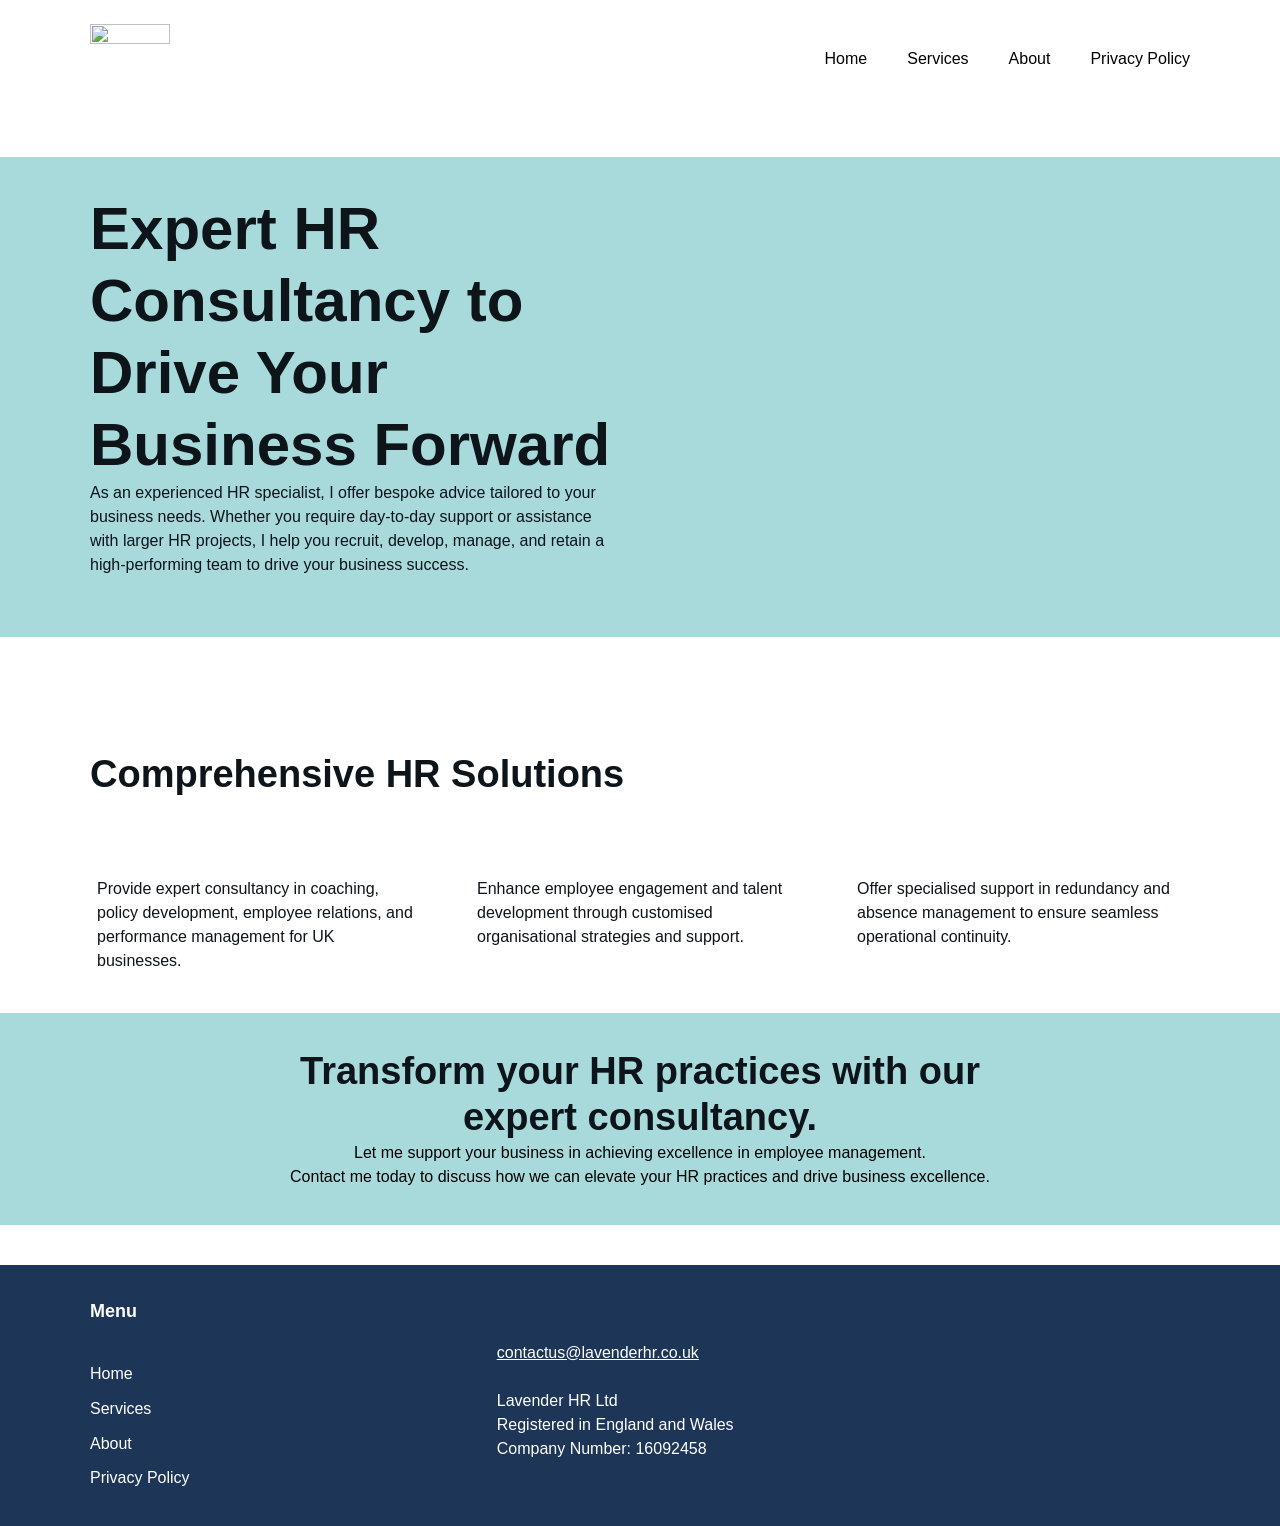
==== index.html @ d07d5aa4 "Update navigation links in index.html" ====
<!DOCTYPE html>
<html lang="en-GB">
<head><meta charset="UTF-8">
	
	<meta name="viewport" content="width=device-width, initial-scale=1">
<meta name="robots" content="max-image-preview:large">
<title></title>
<link rel="dns-prefetch" href="//www.googletagmanager.com">
<link rel="alternate" type="application/rss+xml" title=" » Feed" href="/feed/">
<link rel="alternate" type="application/rss+xml" title=" » Comments Feed" href="/comments/feed/">


<style id="wp-img-auto-sizes-contain-inline-css">
img:is([sizes=auto i],[sizes^="auto," i]){contain-intrinsic-size:3000px 1500px}
/*# sourceURL=wp-img-auto-sizes-contain-inline-css */
</style>

<style id="wp-block-site-logo-inline-css">
.wp-block-site-logo{box-sizing:border-box;line-height:0}.wp-block-site-logo a{display:inline-block;line-height:0}.wp-block-site-logo.is-default-size img{height:auto;width:120px}.wp-block-site-logo img{height:auto;max-width:100%}.wp-block-site-logo a,.wp-block-site-logo img{border-radius:inherit}.wp-block-site-logo.aligncenter{margin-left:auto;margin-right:auto;text-align:center}:root :where(.wp-block-site-logo.is-style-rounded){border-radius:9999px}
/*# sourceURL=/wp-includes/blocks/site-logo/style.min.css */
</style>
<style id="wp-block-group-inline-css">
.wp-block-group{box-sizing:border-box}:where(.wp-block-group.wp-block-group-is-layout-constrained){position:relative}
/*# sourceURL=/wp-includes/blocks/group/style.min.css */
</style>
<style id="wp-block-navigation-link-inline-css">
.wp-block-navigation .wp-block-navigation-item__label{overflow-wrap:break-word}.wp-block-navigation .wp-block-navigation-item__description{display:none}.link-ui-tools{outline:1px solid #f0f0f0;padding:8px}.link-ui-block-inserter{padding-top:8px}.link-ui-block-inserter__back{margin-left:8px;text-transform:uppercase}
/*# sourceURL=/wp-includes/blocks/navigation-link/style.min.css */
</style>
<style id="wp-block-navigation-inline-css">
.wp-block-navigation{position:relative}.wp-block-navigation ul{margin-bottom:0;margin-left:0;margin-top:0;padding-left:0}.wp-block-navigation ul,.wp-block-navigation ul li{list-style:none;padding:0}.wp-block-navigation .wp-block-navigation-item{align-items:center;background-color:inherit;display:flex;position:relative}.wp-block-navigation .wp-block-navigation-item .wp-block-navigation__submenu-container:empty{display:none}.wp-block-navigation .wp-block-navigation-item__content{display:block;z-index:1}.wp-block-navigation .wp-block-navigation-item__content.wp-block-navigation-item__content{color:inherit}.wp-block-navigation.has-text-decoration-underline .wp-block-navigation-item__content,.wp-block-navigation.has-text-decoration-underline .wp-block-navigation-item__content:active,.wp-block-navigation.has-text-decoration-underline .wp-block-navigation-item__content:focus{text-decoration:underline}.wp-block-navigation.has-text-decoration-line-through .wp-block-navigation-item__content,.wp-block-navigation.has-text-decoration-line-through .wp-block-navigation-item__content:active,.wp-block-navigation.has-text-decoration-line-through .wp-block-navigation-item__content:focus{text-decoration:line-through}.wp-block-navigation :where(a),.wp-block-navigation :where(a:active),.wp-block-navigation :where(a:focus){text-decoration:none}.wp-block-navigation .wp-block-navigation__submenu-icon{align-self:center;background-color:inherit;border:none;color:currentColor;display:inline-block;font-size:inherit;height:.6em;line-height:0;margin-left:.25em;padding:0;width:.6em}.wp-block-navigation .wp-block-navigation__submenu-icon svg{stroke:currentColor;display:inline-block;height:inherit;margin-top:.075em;width:inherit}.wp-block-navigation{--navigation-layout-justification-setting:flex-start;--navigation-layout-direction:row;--navigation-layout-wrap:wrap;--navigation-layout-justify:flex-start;--navigation-layout-align:center}.wp-block-navigation.is-vertical{--navigation-layout-direction:column;--navigation-layout-justify:initial;--navigation-layout-align:flex-start}.wp-block-navigation.no-wrap{--navigation-layout-wrap:nowrap}.wp-block-navigation.items-justified-center{--navigation-layout-justification-setting:center;--navigation-layout-justify:center}.wp-block-navigation.items-justified-center.is-vertical{--navigation-layout-align:center}.wp-block-navigation.items-justified-right{--navigation-layout-justification-setting:flex-end;--navigation-layout-justify:flex-end}.wp-block-navigation.items-justified-right.is-vertical{--navigation-layout-align:flex-end}.wp-block-navigation.items-justified-space-between{--navigation-layout-justification-setting:space-between;--navigation-layout-justify:space-between}.wp-block-navigation .has-child .wp-block-navigation__submenu-container{align-items:normal;background-color:inherit;color:inherit;display:flex;flex-direction:column;opacity:0;position:absolute;z-index:2}@media not (prefers-reduced-motion){.wp-block-navigation .has-child .wp-block-navigation__submenu-container{transition:opacity .1s linear}}.wp-block-navigation .has-child .wp-block-navigation__submenu-container{height:0;overflow:hidden;visibility:hidden;width:0}.wp-block-navigation .has-child .wp-block-navigation__submenu-container>.wp-block-navigation-item>.wp-block-navigation-item__content{display:flex;flex-grow:1;padding:.5em 1em}.wp-block-navigation .has-child .wp-block-navigation__submenu-container>.wp-block-navigation-item>.wp-block-navigation-item__content .wp-block-navigation__submenu-icon{margin-left:auto;margin-right:0}.wp-block-navigation .has-child .wp-block-navigation__submenu-container .wp-block-navigation-item__content{margin:0}.wp-block-navigation .has-child .wp-block-navigation__submenu-container{left:-1px;top:100%}@media (min-width:782px){.wp-block-navigation .has-child .wp-block-navigation__submenu-container .wp-block-navigation__submenu-container{left:100%;top:-1px}.wp-block-navigation .has-child .wp-block-navigation__submenu-container .wp-block-navigation__submenu-container:before{background:#0000;content:"";display:block;height:100%;position:absolute;right:100%;width:.5em}.wp-block-navigation .has-child .wp-block-navigation__submenu-container .wp-block-navigation__submenu-icon{margin-right:.25em}.wp-block-navigation .has-child .wp-block-navigation__submenu-container .wp-block-navigation__submenu-icon svg{transform:rotate(-90deg)}}@media (hover:hover){.wp-block-navigation .has-child:not(.open-on-click):hover>.wp-block-navigation__submenu-container{height:auto;min-width:200px;opacity:1;overflow:visible;visibility:visible;width:auto}}.wp-block-navigation .has-child .wp-block-navigation-submenu__toggle[aria-expanded=true]~.wp-block-navigation__submenu-container,.wp-block-navigation .has-child:not(.open-on-click):not(.open-on-hover-click):focus-within>.wp-block-navigation__submenu-container{height:auto;min-width:200px;opacity:1;overflow:visible;visibility:visible;width:auto}.wp-block-navigation .has-child.open-always{align-items:var(--navigation-layout-align,initial);flex-direction:var(--navigation-layout-direction,initial);flex-wrap:var(--navigation-layout-wrap,wrap);gap:var(--wp--style--block-gap,2em)}.wp-block-navigation .has-child.open-always,.wp-block-navigation .has-child.open-always .wp-block-navigation-item{justify-content:var(--navigation-layout-justify,initial)}.wp-block-navigation .has-child.open-always .wp-block-navigation__submenu-container,.wp-block-navigation .has-child.open-always.wp-block-navigation-submenu{gap:var(--wp--style--block-gap,2em)}.wp-block-navigation .has-child.open-always .wp-block-navigation-item,.wp-block-navigation .has-child.open-always .wp-block-navigation__submenu-container,.wp-block-navigation .has-child.open-always.wp-block-navigation-submenu{padding-bottom:0;padding-top:0}.wp-block-navigation .has-child.open-always .wp-block-navigation__submenu-container{padding-left:var(--wp--style--block-gap,2em);padding-right:var(--wp--style--block-gap,2em)}.wp-block-navigation .has-child.open-always .wp-block-navigation__submenu-container .wp-block-navigation-item__content{padding:0}.wp-block-navigation .has-child.open-always .wp-block-navigation__submenu-container>.wp-block-navigation-item>.wp-block-navigation-item__content,.wp-block-navigation .has-child.open-always>.wp-block-navigation-item__content{flex-grow:0}.wp-block-navigation .has-child.open-always>.wp-block-navigation__submenu-container{background-color:initial;border:none;color:inherit;flex-basis:100%;height:auto;opacity:1;overflow:visible;position:static;visibility:visible;width:auto}.wp-block-navigation.has-background .has-child .wp-block-navigation__submenu-container{left:0;top:100%}@media (min-width:782px){.wp-block-navigation.has-background .has-child .wp-block-navigation__submenu-container .wp-block-navigation__submenu-container{left:100%;top:0}}.wp-block-navigation-submenu{display:flex;position:relative}.wp-block-navigation-submenu .wp-block-navigation__submenu-icon svg{stroke:currentColor}button.wp-block-navigation-item__content{background-color:initial;border:none;color:currentColor;font-family:inherit;font-size:inherit;font-style:inherit;font-weight:inherit;letter-spacing:inherit;line-height:inherit;text-align:left;text-transform:inherit}.wp-block-navigation-submenu__toggle{cursor:pointer}.wp-block-navigation-submenu__toggle[aria-expanded=true]+.wp-block-navigation__submenu-icon>svg,.wp-block-navigation-submenu__toggle[aria-expanded=true]>svg{transform:rotate(180deg)}.wp-block-navigation-item.open-on-click .wp-block-navigation-submenu__toggle{padding-left:0;padding-right:.85em}.wp-block-navigation-item.open-on-click .wp-block-navigation-submenu__toggle+.wp-block-navigation__submenu-icon{margin-left:-.6em;pointer-events:none}.wp-block-navigation-item.open-on-click button.wp-block-navigation-item__content:not(.wp-block-navigation-submenu__toggle){padding:0}.wp-block-navigation .wp-block-page-list,.wp-block-navigation__container,.wp-block-navigation__responsive-close,.wp-block-navigation__responsive-container,.wp-block-navigation__responsive-container-content,.wp-block-navigation__responsive-dialog{gap:inherit}:where(.wp-block-navigation.has-background .wp-block-navigation-item a:not(.wp-element-button)),:where(.wp-block-navigation.has-background .wp-block-navigation-submenu a:not(.wp-element-button)){padding:.5em 1em}:where(.wp-block-navigation .wp-block-navigation__submenu-container .wp-block-navigation-item a:not(.wp-element-button)),:where(.wp-block-navigation .wp-block-navigation__submenu-container .wp-block-navigation-submenu a:not(.wp-element-button)),:where(.wp-block-navigation .wp-block-navigation__submenu-container .wp-block-navigation-submenu button.wp-block-navigation-item__content),:where(.wp-block-navigation .wp-block-navigation__submenu-container .wp-block-pages-list__item button.wp-block-navigation-item__content){padding:.5em 1em}.wp-block-navigation.items-justified-right .wp-block-navigation__container .has-child .wp-block-navigation__submenu-container,.wp-block-navigation.items-justified-right .wp-block-page-list>.has-child .wp-block-navigation__submenu-container,.wp-block-navigation.items-justified-space-between .wp-block-page-list>.has-child:last-child .wp-block-navigation__submenu-container,.wp-block-navigation.items-justified-space-between>.wp-block-navigation__container>.has-child:last-child .wp-block-navigation__submenu-container{left:auto;right:0}.wp-block-navigation.items-justified-right .wp-block-navigation__container .has-child .wp-block-navigation__submenu-container .wp-block-navigation__submenu-container,.wp-block-navigation.items-justified-right .wp-block-page-list>.has-child .wp-block-navigation__submenu-container .wp-block-navigation__submenu-container,.wp-block-navigation.items-justified-space-between .wp-block-page-list>.has-child:last-child .wp-block-navigation__submenu-container .wp-block-navigation__submenu-container,.wp-block-navigation.items-justified-space-between>.wp-block-navigation__container>.has-child:last-child .wp-block-navigation__submenu-container .wp-block-navigation__submenu-container{left:-1px;right:-1px}@media (min-width:782px){.wp-block-navigation.items-justified-right .wp-block-navigation__container .has-child .wp-block-navigation__submenu-container .wp-block-navigation__submenu-container,.wp-block-navigation.items-justified-right .wp-block-page-list>.has-child .wp-block-navigation__submenu-container .wp-block-navigation__submenu-container,.wp-block-navigation.items-justified-space-between .wp-block-page-list>.has-child:last-child .wp-block-navigation__submenu-container .wp-block-navigation__submenu-container,.wp-block-navigation.items-justified-space-between>.wp-block-navigation__container>.has-child:last-child .wp-block-navigation__submenu-container .wp-block-navigation__submenu-container{left:auto;right:100%}}.wp-block-navigation:not(.has-background) .wp-block-navigation__submenu-container{background-color:#fff;border:1px solid #00000026}.wp-block-navigation.has-background .wp-block-navigation__submenu-container{background-color:inherit}.wp-block-navigation:not(.has-text-color) .wp-block-navigation__submenu-container{color:#000}.wp-block-navigation__container{align-items:var(--navigation-layout-align,initial);display:flex;flex-direction:var(--navigation-layout-direction,initial);flex-wrap:var(--navigation-layout-wrap,wrap);justify-content:var(--navigation-layout-justify,initial);list-style:none;margin:0;padding-left:0}.wp-block-navigation__container .is-responsive{display:none}.wp-block-navigation__container:only-child,.wp-block-page-list:only-child{flex-grow:1}@keyframes overlay-menu__fade-in-animation{0%{opacity:0;transform:translateY(.5em)}to{opacity:1;transform:translateY(0)}}.wp-block-navigation__responsive-container{bottom:0;display:none;left:0;position:fixed;right:0;top:0}.wp-block-navigation__responsive-container :where(.wp-block-navigation-item a){color:inherit}.wp-block-navigation__responsive-container .wp-block-navigation__responsive-container-content{align-items:var(--navigation-layout-align,initial);display:flex;flex-direction:var(--navigation-layout-direction,initial);flex-wrap:var(--navigation-layout-wrap,wrap);justify-content:var(--navigation-layout-justify,initial)}.wp-block-navigation__responsive-container:not(.is-menu-open.is-menu-open){background-color:inherit!important;color:inherit!important}.wp-block-navigation__responsive-container.is-menu-open{background-color:inherit;display:flex;flex-direction:column}@media not (prefers-reduced-motion){.wp-block-navigation__responsive-container.is-menu-open{animation:overlay-menu__fade-in-animation .1s ease-out;animation-fill-mode:forwards}}.wp-block-navigation__responsive-container.is-menu-open:not(.disable-default-overlay){padding:clamp(1rem,var(--wp--style--root--padding-top),20rem) clamp(1rem,var(--wp--style--root--padding-right),20rem) clamp(1rem,var(--wp--style--root--padding-bottom),20rem) clamp(1rem,var(--wp--style--root--padding-left),20rem)}.wp-block-navigation__responsive-container.is-menu-open{overflow:auto;z-index:100000}.wp-block-navigation__responsive-container.is-menu-open:not(.disable-default-overlay) .wp-block-navigation__responsive-container-content{padding-top:calc(2rem + 24px)}.wp-block-navigation__responsive-container.is-menu-open:where(:not(.disable-default-overlay)) .wp-block-navigation__responsive-container-content{align-items:var(--navigation-layout-justification-setting,inherit);display:flex;flex-direction:column;flex-wrap:nowrap;overflow:visible}.wp-block-navigation__responsive-container.is-menu-open:where(:not(.disable-default-overlay)) .wp-block-navigation__responsive-container-content,.wp-block-navigation__responsive-container.is-menu-open:where(:not(.disable-default-overlay)) .wp-block-navigation__responsive-container-content .wp-block-navigation__container,.wp-block-navigation__responsive-container.is-menu-open:where(:not(.disable-default-overlay)) .wp-block-navigation__responsive-container-content .wp-block-page-list{justify-content:flex-start}.wp-block-navigation__responsive-container.is-menu-open:where(:not(.disable-default-overlay)) .wp-block-navigation__responsive-container-content .wp-block-navigation__submenu-icon{display:none}.wp-block-navigation__responsive-container.is-menu-open:where(:not(.disable-default-overlay)) .wp-block-navigation__responsive-container-content .has-child .wp-block-navigation__submenu-container{border:none;height:auto;min-width:200px;opacity:1;overflow:initial;padding-left:2rem;padding-right:2rem;position:static;visibility:visible;width:auto}.wp-block-navigation__responsive-container.is-menu-open:where(:not(.disable-default-overlay)) .wp-block-navigation__responsive-container-content .wp-block-navigation__container,.wp-block-navigation__responsive-container.is-menu-open:where(:not(.disable-default-overlay)) .wp-block-navigation__responsive-container-content .wp-block-navigation__submenu-container{gap:inherit}.wp-block-navigation__responsive-container.is-menu-open:where(:not(.disable-default-overlay)) .wp-block-navigation__responsive-container-content .wp-block-navigation__submenu-container{padding-top:var(--wp--style--block-gap,2em)}.wp-block-navigation__responsive-container.is-menu-open:where(:not(.disable-default-overlay)) .wp-block-navigation__responsive-container-content .wp-block-navigation-item__content{padding:0}.wp-block-navigation__responsive-container.is-menu-open:where(:not(.disable-default-overlay)) .wp-block-navigation__responsive-container-content .wp-block-navigation-item,.wp-block-navigation__responsive-container.is-menu-open:where(:not(.disable-default-overlay)) .wp-block-navigation__responsive-container-content .wp-block-navigation__container,.wp-block-navigation__responsive-container.is-menu-open:where(:not(.disable-default-overlay)) .wp-block-navigation__responsive-container-content .wp-block-page-list{align-items:var(--navigation-layout-justification-setting,initial);display:flex;flex-direction:column}.wp-block-navigation__responsive-container.is-menu-open:where(:not(.disable-default-overlay)) .wp-block-navigation-item,.wp-block-navigation__responsive-container.is-menu-open:where(:not(.disable-default-overlay)) .wp-block-navigation-item .wp-block-navigation__submenu-container,.wp-block-navigation__responsive-container.is-menu-open:where(:not(.disable-default-overlay)) .wp-block-navigation__container,.wp-block-navigation__responsive-container.is-menu-open:where(:not(.disable-default-overlay)) .wp-block-page-list{background:#0000!important;color:inherit!important}.wp-block-navigation__responsive-container.is-menu-open:where(:not(.disable-default-overlay)) .wp-block-navigation__submenu-container.wp-block-navigation__submenu-container.wp-block-navigation__submenu-container.wp-block-navigation__submenu-container{left:auto;right:auto}.wp-block-navigation__responsive-container.disable-default-overlay .wp-block-navigation__overlay-container{display:none;width:100%}.wp-block-navigation__responsive-container.disable-default-overlay .wp-block-navigation__responsive-close{max-width:none}.wp-block-navigation__responsive-container.disable-default-overlay.is-menu-open .wp-block-navigation__responsive-container-content>:not(.wp-block-navigation__overlay-container){display:none}.wp-block-navigation__responsive-container.disable-default-overlay.is-menu-open .wp-block-navigation__responsive-container-content .wp-block-navigation__overlay-container{display:block}.wp-block-navigation__responsive-container.disable-default-overlay.is-menu-open .wp-block-navigation__responsive-container-content .wp-block-navigation__overlay-container .wp-block-navigation__submenu-container{left:0;right:auto}@media (min-width:600px){.wp-block-navigation__responsive-container:not(.hidden-by-default):not(.is-menu-open){background-color:inherit;display:block;position:relative;width:100%;z-index:auto}.wp-block-navigation__responsive-container:not(.hidden-by-default):not(.is-menu-open) .wp-block-navigation__responsive-container-close{display:none}.wp-block-navigation__responsive-container.is-menu-open .wp-block-navigation__submenu-container.wp-block-navigation__submenu-container.wp-block-navigation__submenu-container.wp-block-navigation__submenu-container{left:0}}.wp-block-navigation:not(.has-background) .wp-block-navigation__responsive-container.is-menu-open:not(.disable-default-overlay){background-color:#fff}.wp-block-navigation:not(.has-text-color) .wp-block-navigation__responsive-container.is-menu-open:not(.disable-default-overlay){color:#000}.wp-block-navigation__toggle_button_label{font-size:1rem;font-weight:700}.wp-block-navigation__responsive-container-close,.wp-block-navigation__responsive-container-open{background:#0000;border:none;color:currentColor;cursor:pointer;margin:0;padding:0;text-transform:inherit;vertical-align:middle}.wp-block-navigation__responsive-container-close svg,.wp-block-navigation__responsive-container-open svg{fill:currentColor;display:block;height:24px;pointer-events:none;width:24px}.wp-block-navigation__responsive-container-open{display:flex}.wp-block-navigation__responsive-container-open.wp-block-navigation__responsive-container-open.wp-block-navigation__responsive-container-open{font-family:inherit;font-size:inherit;font-weight:inherit}@media (min-width:600px){.wp-block-navigation__responsive-container-open:not(.always-shown){display:none}}.wp-block-navigation__responsive-container-close{position:absolute;right:0;top:0;z-index:2}.wp-block-navigation__responsive-container-close.wp-block-navigation__responsive-container-close.wp-block-navigation__responsive-container-close{font-family:inherit;font-size:inherit;font-weight:inherit}.disable-default-overlay .wp-block-navigation__responsive-container-close{right:clamp(1rem,var(--wp--style--root--padding-left),20rem);top:clamp(1rem,var(--wp--style--root--padding-left),20rem)}.wp-block-navigation__responsive-close{width:100%}.has-modal-open .wp-block-navigation__responsive-close{margin-left:auto;margin-right:auto;max-width:var(--wp--style--global--wide-size,100%)}.wp-block-navigation__responsive-close:focus{outline:none}.is-menu-open .wp-block-navigation__responsive-close,.is-menu-open .wp-block-navigation__responsive-container-content,.is-menu-open .wp-block-navigation__responsive-dialog{box-sizing:border-box}.wp-block-navigation__responsive-dialog{position:relative}.has-modal-open .admin-bar .is-menu-open:where(:not(.disable-default-overlay)) .wp-block-navigation__responsive-dialog{margin-top:46px}@media (min-width:782px){.has-modal-open .admin-bar .is-menu-open:where(:not(.disable-default-overlay)) .wp-block-navigation__responsive-dialog{margin-top:32px}}html.has-modal-open{overflow:hidden}
/*# sourceURL=/wp-includes/blocks/navigation/style.min.css */
</style>
<style id="wp-block-heading-inline-css">
h1:where(.wp-block-heading).has-background,h2:where(.wp-block-heading).has-background,h3:where(.wp-block-heading).has-background,h4:where(.wp-block-heading).has-background,h5:where(.wp-block-heading).has-background,h6:where(.wp-block-heading).has-background{padding:1.25em 2.375em}h1.has-text-align-left[style*=writing-mode]:where([style*=vertical-lr]),h1.has-text-align-right[style*=writing-mode]:where([style*=vertical-rl]),h2.has-text-align-left[style*=writing-mode]:where([style*=vertical-lr]),h2.has-text-align-right[style*=writing-mode]:where([style*=vertical-rl]),h3.has-text-align-left[style*=writing-mode]:where([style*=vertical-lr]),h3.has-text-align-right[style*=writing-mode]:where([style*=vertical-rl]),h4.has-text-align-left[style*=writing-mode]:where([style*=vertical-lr]),h4.has-text-align-right[style*=writing-mode]:where([style*=vertical-rl]),h5.has-text-align-left[style*=writing-mode]:where([style*=vertical-lr]),h5.has-text-align-right[style*=writing-mode]:where([style*=vertical-rl]),h6.has-text-align-left[style*=writing-mode]:where([style*=vertical-lr]),h6.has-text-align-right[style*=writing-mode]:where([style*=vertical-rl]){rotate:180deg}
/*# sourceURL=/wp-includes/blocks/heading/style.min.css */
</style>
<style id="wp-block-paragraph-inline-css">
.is-small-text{font-size:.875em}.is-regular-text{font-size:1em}.is-large-text{font-size:2.25em}.is-larger-text{font-size:3em}.has-drop-cap:not(:focus):first-letter{float:left;font-size:8.4em;font-style:normal;font-weight:100;line-height:.68;margin:.05em .1em 0 0;text-transform:uppercase}body.rtl .has-drop-cap:not(:focus):first-letter{float:none;margin-left:.1em}p.has-drop-cap.has-background{overflow:hidden}:root :where(p.has-background){padding:1.25em 2.375em}:where(p.has-text-color:not(.has-link-color)) a{color:inherit}p.has-text-align-left[style*="writing-mode:vertical-lr"],p.has-text-align-right[style*="writing-mode:vertical-rl"]{rotate:180deg}
/*# sourceURL=/wp-includes/blocks/paragraph/style.min.css */
</style>
<style id="wp-block-image-inline-css">
.wp-block-image>a,.wp-block-image>figure>a{display:inline-block}.wp-block-image img{box-sizing:border-box;height:auto;max-width:100%;vertical-align:bottom}@media not (prefers-reduced-motion){.wp-block-image img.hide{visibility:hidden}.wp-block-image img.show{animation:show-content-image .4s}}.wp-block-image[style*=border-radius] img,.wp-block-image[style*=border-radius]>a{border-radius:inherit}.wp-block-image.has-custom-border img{box-sizing:border-box}.wp-block-image.aligncenter{text-align:center}.wp-block-image.alignfull>a,.wp-block-image.alignwide>a{width:100%}.wp-block-image.alignfull img,.wp-block-image.alignwide img{height:auto;width:100%}.wp-block-image .aligncenter,.wp-block-image .alignleft,.wp-block-image .alignright,.wp-block-image.aligncenter,.wp-block-image.alignleft,.wp-block-image.alignright{display:table}.wp-block-image .aligncenter>figcaption,.wp-block-image .alignleft>figcaption,.wp-block-image .alignright>figcaption,.wp-block-image.aligncenter>figcaption,.wp-block-image.alignleft>figcaption,.wp-block-image.alignright>figcaption{caption-side:bottom;display:table-caption}.wp-block-image .alignleft{float:left;margin:.5em 1em .5em 0}.wp-block-image .alignright{float:right;margin:.5em 0 .5em 1em}.wp-block-image .aligncenter{margin-left:auto;margin-right:auto}.wp-block-image :where(figcaption){margin-bottom:1em;margin-top:.5em}.wp-block-image.is-style-circle-mask img{border-radius:9999px}@supports ((-webkit-mask-image:none) or (mask-image:none)) or (-webkit-mask-image:none){.wp-block-image.is-style-circle-mask img{border-radius:0;-webkit-mask-image:url('data:image/svg+xml;utf8,<svg viewBox="0 0 100 100" xmlns="http://www.w3.org/2000/svg"><circle cx="50" cy="50" r="50"/></svg>');mask-image:url('data:image/svg+xml;utf8,<svg viewBox="0 0 100 100" xmlns="http://www.w3.org/2000/svg"><circle cx="50" cy="50" r="50"/></svg>');mask-mode:alpha;-webkit-mask-position:center;mask-position:center;-webkit-mask-repeat:no-repeat;mask-repeat:no-repeat;-webkit-mask-size:contain;mask-size:contain}}:root :where(.wp-block-image.is-style-rounded img,.wp-block-image .is-style-rounded img){border-radius:9999px}.wp-block-image figure{margin:0}.wp-lightbox-container{display:flex;flex-direction:column;position:relative}.wp-lightbox-container img{cursor:zoom-in}.wp-lightbox-container img:hover+button{opacity:1}.wp-lightbox-container button{align-items:center;backdrop-filter:blur(16px) saturate(180%);background-color:#5a5a5a40;border:none;border-radius:4px;cursor:zoom-in;display:flex;height:20px;justify-content:center;opacity:0;padding:0;position:absolute;right:16px;text-align:center;top:16px;width:20px;z-index:100}@media not (prefers-reduced-motion){.wp-lightbox-container button{transition:opacity .2s ease}}.wp-lightbox-container button:focus-visible{outline:3px auto #5a5a5a40;outline:3px auto -webkit-focus-ring-color;outline-offset:3px}.wp-lightbox-container button:hover{cursor:pointer;opacity:1}.wp-lightbox-container button:focus{opacity:1}.wp-lightbox-container button:focus,.wp-lightbox-container button:hover,.wp-lightbox-container button:not(:hover):not(:active):not(.has-background){background-color:#5a5a5a40;border:none}.wp-lightbox-overlay{box-sizing:border-box;cursor:zoom-out;height:100vh;left:0;overflow:hidden;position:fixed;top:0;visibility:hidden;width:100%;z-index:100000}.wp-lightbox-overlay .wp-lightbox-close-button{align-items:center;cursor:pointer;display:flex;font-family:inherit;gap:8px;justify-content:center;line-height:1;min-height:40px;min-width:40px;padding:0 4px;position:absolute;right:calc(env(safe-area-inset-right) + 16px);top:calc(env(safe-area-inset-top) + 16px);z-index:5000000}.wp-lightbox-overlay .wp-lightbox-close-button:focus,.wp-lightbox-overlay .wp-lightbox-close-button:hover,.wp-lightbox-overlay .wp-lightbox-close-button:not(:hover):not(:active):not(.has-background){background:none;border:none}.wp-lightbox-overlay .wp-lightbox-close-button:has(.wp-lightbox-close-text:not([hidden])) .wp-lightbox-close-icon svg{height:1em;width:1em}.wp-lightbox-overlay .wp-lightbox-close-icon svg{display:block}.wp-lightbox-overlay .wp-lightbox-navigation-button-next,.wp-lightbox-overlay .wp-lightbox-navigation-button-prev{align-items:center;bottom:16px;cursor:pointer;display:flex;font-family:inherit;gap:4px;justify-content:center;line-height:1;min-height:40px;min-width:40px;padding:0 8px;position:absolute;z-index:2000002}.wp-lightbox-overlay .wp-lightbox-navigation-button-next[hidden],.wp-lightbox-overlay .wp-lightbox-navigation-button-prev[hidden]{display:none}@media (min-width:960px){.wp-lightbox-overlay .wp-lightbox-navigation-button-next,.wp-lightbox-overlay .wp-lightbox-navigation-button-prev{bottom:50%;transform:translateY(-50%)}}.wp-lightbox-overlay .wp-lightbox-navigation-button-next:focus,.wp-lightbox-overlay .wp-lightbox-navigation-button-next:hover,.wp-lightbox-overlay .wp-lightbox-navigation-button-next:not(:hover):not(:active):not(.has-background),.wp-lightbox-overlay .wp-lightbox-navigation-button-prev:focus,.wp-lightbox-overlay .wp-lightbox-navigation-button-prev:hover,.wp-lightbox-overlay .wp-lightbox-navigation-button-prev:not(:hover):not(:active):not(.has-background){background:none;border:none;padding:0 8px}.wp-lightbox-overlay .wp-lightbox-navigation-button-next:has(.wp-lightbox-navigation-text:not([hidden])) .wp-lightbox-navigation-icon svg,.wp-lightbox-overlay .wp-lightbox-navigation-button-prev:has(.wp-lightbox-navigation-text:not([hidden])) .wp-lightbox-navigation-icon svg{display:block;height:1.5em;width:1.5em}.wp-lightbox-overlay .wp-lightbox-navigation-button-prev{left:calc(env(safe-area-inset-left) + 16px)}.wp-lightbox-overlay .wp-lightbox-navigation-button-next{right:calc(env(safe-area-inset-right) + 16px)}.wp-lightbox-overlay .wp-lightbox-navigation-icon svg{vertical-align:middle}.wp-lightbox-overlay .lightbox-image-container{height:var(--wp--lightbox-container-height);left:50%;overflow:hidden;position:absolute;top:50%;transform:translate(-50%,-50%);transform-origin:top left;width:var(--wp--lightbox-container-width);z-index:2000001}.wp-lightbox-overlay .wp-block-image{align-items:center;box-sizing:border-box;display:flex;height:100%;justify-content:center;margin:0;position:relative;transform-origin:0 0;width:100%;z-index:3000000}.wp-lightbox-overlay .wp-block-image img{height:var(--wp--lightbox-image-height);min-height:var(--wp--lightbox-image-height);min-width:var(--wp--lightbox-image-width);width:var(--wp--lightbox-image-width)}.wp-lightbox-overlay .wp-block-image figcaption{display:none}.wp-lightbox-overlay button{background:none;border:none}.wp-lightbox-overlay .scrim{background-color:#fff;height:100%;opacity:.9;position:absolute;width:100%;z-index:2000000}.wp-lightbox-overlay.active{visibility:visible}@media not (prefers-reduced-motion){.wp-lightbox-overlay.active{animation:turn-on-visibility .25s both}.wp-lightbox-overlay.active img{animation:turn-on-visibility .35s both}.wp-lightbox-overlay.show-closing-animation:not(.active){animation:turn-off-visibility .35s both}.wp-lightbox-overlay.show-closing-animation:not(.active) img{animation:turn-off-visibility .25s both}.wp-lightbox-overlay.zoom.active{animation:none;opacity:1;visibility:visible}.wp-lightbox-overlay.zoom.active .lightbox-image-container{animation:lightbox-zoom-in .4s}.wp-lightbox-overlay.zoom.active .lightbox-image-container img{animation:none}.wp-lightbox-overlay.zoom.active .scrim{animation:turn-on-visibility .4s forwards}.wp-lightbox-overlay.zoom.show-closing-animation:not(.active){animation:none}.wp-lightbox-overlay.zoom.show-closing-animation:not(.active) .lightbox-image-container{animation:lightbox-zoom-out .4s}.wp-lightbox-overlay.zoom.show-closing-animation:not(.active) .lightbox-image-container img{animation:none}.wp-lightbox-overlay.zoom.show-closing-animation:not(.active) .scrim{animation:turn-off-visibility .4s forwards}}@keyframes show-content-image{0%{visibility:hidden}99%{visibility:hidden}to{visibility:visible}}@keyframes turn-on-visibility{0%{opacity:0}to{opacity:1}}@keyframes turn-off-visibility{0%{opacity:1;visibility:visible}99%{opacity:0;visibility:visible}to{opacity:0;visibility:hidden}}@keyframes lightbox-zoom-in{0%{transform:translate(calc((-100vw + var(--wp--lightbox-scrollbar-width))/2 + var(--wp--lightbox-initial-left-position)),calc(-50vh + var(--wp--lightbox-initial-top-position))) scale(var(--wp--lightbox-scale))}to{transform:translate(-50%,-50%) scale(1)}}@keyframes lightbox-zoom-out{0%{transform:translate(-50%,-50%) scale(1);visibility:visible}99%{visibility:visible}to{transform:translate(calc((-100vw + var(--wp--lightbox-scrollbar-width))/2 + var(--wp--lightbox-initial-left-position)),calc(-50vh + var(--wp--lightbox-initial-top-position))) scale(var(--wp--lightbox-scale));visibility:hidden}}
/*# sourceURL=/wp-includes/blocks/image/style.min.css */
</style>
<style id="wp-block-post-content-inline-css">
.wp-block-post-content{display:flow-root}
/*# sourceURL=/wp-includes/blocks/post-content/style.min.css */
</style>
<style id="wp-block-columns-inline-css">
.wp-block-columns{box-sizing:border-box;display:flex;flex-wrap:wrap!important}@media (min-width:782px){.wp-block-columns{flex-wrap:nowrap!important}}.wp-block-columns{align-items:normal!important}.wp-block-columns.are-vertically-aligned-top{align-items:flex-start}.wp-block-columns.are-vertically-aligned-center{align-items:center}.wp-block-columns.are-vertically-aligned-bottom{align-items:flex-end}@media (max-width:781px){.wp-block-columns:not(.is-not-stacked-on-mobile)>.wp-block-column{flex-basis:100%!important}}@media (min-width:782px){.wp-block-columns:not(.is-not-stacked-on-mobile)>.wp-block-column{flex-basis:0;flex-grow:1}.wp-block-columns:not(.is-not-stacked-on-mobile)>.wp-block-column[style*=flex-basis]{flex-grow:0}}.wp-block-columns.is-not-stacked-on-mobile{flex-wrap:nowrap!important}.wp-block-columns.is-not-stacked-on-mobile>.wp-block-column{flex-basis:0;flex-grow:1}.wp-block-columns.is-not-stacked-on-mobile>.wp-block-column[style*=flex-basis]{flex-grow:0}:where(.wp-block-columns){margin-bottom:1.75em}:where(.wp-block-columns.has-background){padding:1.25em 2.375em}.wp-block-column{flex-grow:1;min-width:0;overflow-wrap:break-word;word-break:break-word}.wp-block-column.is-vertically-aligned-top{align-self:flex-start}.wp-block-column.is-vertically-aligned-center{align-self:center}.wp-block-column.is-vertically-aligned-bottom{align-self:flex-end}.wp-block-column.is-vertically-aligned-stretch{align-self:stretch}.wp-block-column.is-vertically-aligned-bottom,.wp-block-column.is-vertically-aligned-center,.wp-block-column.is-vertically-aligned-top{width:100%}
/*# sourceURL=/wp-includes/blocks/columns/style.min.css */
</style>
<style id="wp-emoji-styles-inline-css">

	img.wp-smiley, img.emoji {
		display: inline !important;
		border: none !important;
		box-shadow: none !important;
		height: 1em !important;
		width: 1em !important;
		margin: 0 0.07em !important;
		vertical-align: -0.1em !important;
		background: none !important;
		padding: 0 !important;
	}
/*# sourceURL=wp-emoji-styles-inline-css */
</style>
<style id="wp-block-library-inline-css">
:root{--wp-block-synced-color:#7a00df;--wp-block-synced-color--rgb:122,0,223;--wp-bound-block-color:var(--wp-block-synced-color);--wp-editor-canvas-background:#ddd;--wp-admin-theme-color:#007cba;--wp-admin-theme-color--rgb:0,124,186;--wp-admin-theme-color-darker-10:#006ba1;--wp-admin-theme-color-darker-10--rgb:0,107,160.5;--wp-admin-theme-color-darker-20:#005a87;--wp-admin-theme-color-darker-20--rgb:0,90,135;--wp-admin-border-width-focus:2px}@media (min-resolution:192dpi){:root{--wp-admin-border-width-focus:1.5px}}.wp-element-button{cursor:pointer}:root .has-very-light-gray-background-color{background-color:#eee}:root .has-very-dark-gray-background-color{background-color:#313131}:root .has-very-light-gray-color{color:#eee}:root .has-very-dark-gray-color{color:#313131}:root .has-vivid-green-cyan-to-vivid-cyan-blue-gradient-background{background:linear-gradient(135deg,#00d084,#0693e3)}:root .has-purple-crush-gradient-background{background:linear-gradient(135deg,#34e2e4,#4721fb 50%,#ab1dfe)}:root .has-hazy-dawn-gradient-background{background:linear-gradient(135deg,#faaca8,#dad0ec)}:root .has-subdued-olive-gradient-background{background:linear-gradient(135deg,#fafae1,#67a671)}:root .has-atomic-cream-gradient-background{background:linear-gradient(135deg,#fdd79a,#004a59)}:root .has-nightshade-gradient-background{background:linear-gradient(135deg,#330968,#31cdcf)}:root .has-midnight-gradient-background{background:linear-gradient(135deg,#020381,#2874fc)}:root{--wp--preset--font-size--normal:16px;--wp--preset--font-size--huge:42px}.has-regular-font-size{font-size:1em}.has-larger-font-size{font-size:2.625em}.has-normal-font-size{font-size:var(--wp--preset--font-size--normal)}.has-huge-font-size{font-size:var(--wp--preset--font-size--huge)}:root .has-text-align-center{text-align:center}:root .has-text-align-left{text-align:left}:root .has-text-align-right{text-align:right}.has-fit-text{white-space:nowrap!important}#end-resizable-editor-section{display:none}.aligncenter{clear:both}.items-justified-left{justify-content:flex-start}.items-justified-center{justify-content:center}.items-justified-right{justify-content:flex-end}.items-justified-space-between{justify-content:space-between}.screen-reader-text{word-wrap:normal!important;border:0;clip-path:inset(50%);height:1px;margin:-1px;overflow:hidden;padding:0;position:absolute;width:1px}.screen-reader-text:focus{background-color:#ddd;clip-path:none;color:#444;display:block;font-size:1em;height:auto;left:5px;line-height:normal;padding:15px 23px 14px;text-decoration:none;top:5px;width:auto;z-index:100000}html :where(.has-border-color){border-style:solid}html :where([style*=border-color]){border-style:solid}html :where([style*=border-top-color]){border-top-style:solid}html :where([style*=border-right-color]){border-right-style:solid}html :where([style*=border-bottom-color]){border-bottom-style:solid}html :where([style*=border-left-color]){border-left-style:solid}html :where([style*=border-width]){border-style:solid}html :where([style*=border-top-width]){border-top-style:solid}html :where([style*=border-right-width]){border-right-style:solid}html :where([style*=border-bottom-width]){border-bottom-style:solid}html :where([style*=border-left-width]){border-left-style:solid}html :where(img[class*=wp-image-]){height:auto;max-width:100%}:where(figure){margin:0 0 1em}html :where(.is-position-sticky){--wp-admin--admin-bar--position-offset:var(--wp-admin--admin-bar--height,0px)}@media screen and (max-width:600px){html :where(.is-position-sticky){--wp-admin--admin-bar--position-offset:0px}}
/*# sourceURL=/wp-includes/css/dist/block-library/common.min.css */
</style>
<style id="global-styles-inline-css">
:root{--wp--preset--aspect-ratio--square: 1;--wp--preset--aspect-ratio--4-3: 4/3;--wp--preset--aspect-ratio--3-4: 3/4;--wp--preset--aspect-ratio--3-2: 3/2;--wp--preset--aspect-ratio--2-3: 2/3;--wp--preset--aspect-ratio--16-9: 16/9;--wp--preset--aspect-ratio--9-16: 9/16;--wp--preset--color--black: #000000;--wp--preset--color--cyan-bluish-gray: #abb8c3;--wp--preset--color--white: #ffffff;--wp--preset--color--pale-pink: #f78da7;--wp--preset--color--vivid-red: #cf2e2e;--wp--preset--color--luminous-vivid-orange: #ff6900;--wp--preset--color--luminous-vivid-amber: #fcb900;--wp--preset--color--light-green-cyan: #7bdcb5;--wp--preset--color--vivid-green-cyan: #00d084;--wp--preset--color--pale-cyan-blue: #8ed1fc;--wp--preset--color--vivid-cyan-blue: #0693e3;--wp--preset--color--vivid-purple: #9b51e0;--wp--preset--color--color-1: #A8DADC;--wp--preset--color--color-2: #1D3557;--wp--preset--color--color-3: #457B9D;--wp--preset--color--light: #ffffff;--wp--preset--color--dark: #0d141a;--wp--preset--color--grey: #B8C0CC;--wp--preset--color--page-background: #ffffff;--wp--preset--color--page-text: #000000;--wp--preset--gradient--vivid-cyan-blue-to-vivid-purple: linear-gradient(135deg,rgb(6,147,227) 0%,rgb(155,81,224) 100%);--wp--preset--gradient--light-green-cyan-to-vivid-green-cyan: linear-gradient(135deg,rgb(122,220,180) 0%,rgb(0,208,130) 100%);--wp--preset--gradient--luminous-vivid-amber-to-luminous-vivid-orange: linear-gradient(135deg,rgb(252,185,0) 0%,rgb(255,105,0) 100%);--wp--preset--gradient--luminous-vivid-orange-to-vivid-red: linear-gradient(135deg,rgb(255,105,0) 0%,rgb(207,46,46) 100%);--wp--preset--gradient--very-light-gray-to-cyan-bluish-gray: linear-gradient(135deg,rgb(238,238,238) 0%,rgb(169,184,195) 100%);--wp--preset--gradient--cool-to-warm-spectrum: linear-gradient(135deg,rgb(74,234,220) 0%,rgb(151,120,209) 20%,rgb(207,42,186) 40%,rgb(238,44,130) 60%,rgb(251,105,98) 80%,rgb(254,248,76) 100%);--wp--preset--gradient--blush-light-purple: linear-gradient(135deg,rgb(255,206,236) 0%,rgb(152,150,240) 100%);--wp--preset--gradient--blush-bordeaux: linear-gradient(135deg,rgb(254,205,165) 0%,rgb(254,45,45) 50%,rgb(107,0,62) 100%);--wp--preset--gradient--luminous-dusk: linear-gradient(135deg,rgb(255,203,112) 0%,rgb(199,81,192) 50%,rgb(65,88,208) 100%);--wp--preset--gradient--pale-ocean: linear-gradient(135deg,rgb(255,245,203) 0%,rgb(182,227,212) 50%,rgb(51,167,181) 100%);--wp--preset--gradient--electric-grass: linear-gradient(135deg,rgb(202,248,128) 0%,rgb(113,206,126) 100%);--wp--preset--gradient--midnight: linear-gradient(135deg,rgb(2,3,129) 0%,rgb(40,116,252) 100%);--wp--preset--gradient--gradient-one: linear-gradient(135deg, #457B9D 0%, #73BFB8 100%);--wp--preset--font-size--small: 12px;--wp--preset--font-size--medium: 16px;--wp--preset--font-size--large: 18px;--wp--preset--font-size--x-large: 38px;--wp--preset--font-size--xx-large: 60px;--wp--preset--font-family--system: -apple-system,BlinkMacSystemFont,"Segoe UI",Roboto,Oxygen-Sans,Ubuntu,Cantarell,"Helvetica Neue",sans-serif;--wp--preset--font-family--serif: "Times New Roman","New York",Times,"Noto Serif",serif;--wp--preset--font-family--monospace: Consolas,Menlo,Monaco,"SF Mono","DejaVu Sans Mono","Roboto Mono","Courier New",Courier,monospace;--wp--preset--font-family--dmsans: DMSans, sans-serif;--wp--preset--font-family--caudex: Caudex, serif;--wp--preset--font-family--cormorant: Cormorant, serif;--wp--preset--font-family--dmserif-display: DMSerifDisplay, serif;--wp--preset--font-family--firasans: FiraSans, sans-serif;--wp--preset--font-family--gruppo: Gruppo, sans-serif;--wp--preset--font-family--junge: Junge, serif;--wp--preset--font-family--montserrat: Montserrat, sans-serif;--wp--preset--font-family--nunitosans: NunitoSans, sans-serif;--wp--preset--font-family--playfairdisplay: PlayfairDisplay, serif;--wp--preset--font-family--poppins: Poppins, sans-serif;--wp--preset--font-family--prompt: Prompt, sans-serif;--wp--preset--font-family--prostoone: ProstoOne, sans-serif;--wp--preset--font-family--roboto: Roboto, sans-serif;--wp--preset--font-family--titilliumweb: TitilliumWeb, sans-serif;--wp--preset--font-family--trirong: Trirong, serif;--wp--preset--font-family--lato: Lato, sans-serif;--wp--preset--font-family--ibm-plex-mono: IBM Plex Mono, monospace, sans-serif;--wp--preset--font-family--prata: Prata, serif;--wp--preset--font-family--catamaran: Catamaran, sans-serif;--wp--preset--font-family--open-sans: Open Sans, sans-serif;--wp--preset--font-family--manrope: Manrope, sans-serif;--wp--preset--spacing--20: 0.44rem;--wp--preset--spacing--30: 0.67rem;--wp--preset--spacing--40: 1rem;--wp--preset--spacing--50: 1.5rem;--wp--preset--spacing--60: 2.25rem;--wp--preset--spacing--70: 3.38rem;--wp--preset--spacing--80: 5.06rem;--wp--preset--shadow--natural: 6px 6px 9px rgba(0, 0, 0, 0.2);--wp--preset--shadow--deep: 12px 12px 50px rgba(0, 0, 0, 0.4);--wp--preset--shadow--sharp: 6px 6px 0px rgba(0, 0, 0, 0.2);--wp--preset--shadow--outlined: 6px 6px 0px -3px rgb(255, 255, 255), 6px 6px rgb(0, 0, 0);--wp--preset--shadow--crisp: 6px 6px 0px rgb(0, 0, 0);}:root { --wp--style--global--content-size: 700px;--wp--style--global--wide-size: 1100px; }:where(body) { margin: 0; }.wp-site-blocks { padding-top: var(--wp--style--root--padding-top); padding-bottom: var(--wp--style--root--padding-bottom); }.has-global-padding { padding-right: var(--wp--style--root--padding-right); padding-left: var(--wp--style--root--padding-left); }.has-global-padding > .alignfull { margin-right: calc(var(--wp--style--root--padding-right) * -1); margin-left: calc(var(--wp--style--root--padding-left) * -1); }.has-global-padding :where(:not(.alignfull.is-layout-flow) > .has-global-padding:not(.wp-block-block, .alignfull)) { padding-right: 0; padding-left: 0; }.has-global-padding :where(:not(.alignfull.is-layout-flow) > .has-global-padding:not(.wp-block-block, .alignfull)) > .alignfull { margin-left: 0; margin-right: 0; }.wp-site-blocks > .alignleft { float: left; margin-right: 2em; }.wp-site-blocks > .alignright { float: right; margin-left: 2em; }.wp-site-blocks > .aligncenter { justify-content: center; margin-left: auto; margin-right: auto; }:where(.wp-site-blocks) > * { margin-block-start: 40px; margin-block-end: 0; }:where(.wp-site-blocks) > :first-child { margin-block-start: 0; }:where(.wp-site-blocks) > :last-child { margin-block-end: 0; }:root { --wp--style--block-gap: 40px; }:root :where(.is-layout-flow) > :first-child{margin-block-start: 0;}:root :where(.is-layout-flow) > :last-child{margin-block-end: 0;}:root :where(.is-layout-flow) > *{margin-block-start: 40px;margin-block-end: 0;}:root :where(.is-layout-constrained) > :first-child{margin-block-start: 0;}:root :where(.is-layout-constrained) > :last-child{margin-block-end: 0;}:root :where(.is-layout-constrained) > *{margin-block-start: 40px;margin-block-end: 0;}:root :where(.is-layout-flex){gap: 40px;}:root :where(.is-layout-grid){gap: 40px;}.is-layout-flow > .alignleft{float: left;margin-inline-start: 0;margin-inline-end: 2em;}.is-layout-flow > .alignright{float: right;margin-inline-start: 2em;margin-inline-end: 0;}.is-layout-flow > .aligncenter{margin-left: auto !important;margin-right: auto !important;}.is-layout-constrained > .alignleft{float: left;margin-inline-start: 0;margin-inline-end: 2em;}.is-layout-constrained > .alignright{float: right;margin-inline-start: 2em;margin-inline-end: 0;}.is-layout-constrained > .aligncenter{margin-left: auto !important;margin-right: auto !important;}.is-layout-constrained > :where(:not(.alignleft):not(.alignright):not(.alignfull)){max-width: var(--wp--style--global--content-size);margin-left: auto !important;margin-right: auto !important;}.is-layout-constrained > .alignwide{max-width: var(--wp--style--global--wide-size);}body .is-layout-flex{display: flex;}.is-layout-flex{flex-wrap: wrap;align-items: center;}.is-layout-flex > :is(*, div){margin: 0;}body .is-layout-grid{display: grid;}.is-layout-grid > :is(*, div){margin: 0;}body{background-color: var(--wp--preset--color--page-background);color: var(--wp--preset--color--black);font-family: -apple-system,BlinkMacSystemFont,"Segoe UI",Roboto,Oxygen-Sans,Ubuntu,Cantarell,"Helvetica Neue",sans-serif;font-size: var(--wp--preset--font-size--medium);line-height: 1.5;--wp--style--root--padding-top: 0px;--wp--style--root--padding-right: var(--wp--preset--spacing--50);--wp--style--root--padding-bottom: 0px;--wp--style--root--padding-left: var(--wp--preset--spacing--50);}a:where(:not(.wp-element-button)){color: var(--wp--preset--color--black);}:root :where(a:where(:not(.wp-element-button)):hover){color: var(--wp--preset--color--contrast);text-decoration: none;}:root :where(a:where(:not(.wp-element-button)):focus){color: var(--wp--preset--color--contrast);}:root :where(a:where(:not(.wp-element-button)):active){color: var(--wp--preset--color--contrast);}h1, h2, h3, h4, h5, h6{color: var(--wp--preset--color--black);font-family: -apple-system,BlinkMacSystemFont,"Segoe UI",Roboto,Oxygen-Sans,Ubuntu,Cantarell,"Helvetica Neue",sans-serif;}:root :where(.wp-element-button, .wp-block-button__link){background-color: var(--wp--preset--color--primary);border-radius: 28px;border-color: var(--wp--preset--color--transparent);border-width: 1px;border-style: solid;color: var(--wp--preset--color--contrast);font-family: inherit;font-size: var(--wp--preset--font-size--small);font-style: inherit;font-weight: 500;letter-spacing: inherit;line-height: inherit;padding-top: var(--wp--preset--spacing--30);padding-right: var(--wp--preset--spacing--30);padding-bottom: var(--wp--preset--spacing--30);padding-left: var(--wp--preset--spacing--30);text-decoration: none;text-transform: inherit;}:root :where(.wp-element-button:hover, .wp-block-button__link:hover){border-color: var(--wp--preset--color--secondary);}:root :where(.wp-element-caption, .wp-block-audio figcaption, .wp-block-embed figcaption, .wp-block-gallery figcaption, .wp-block-image figcaption, .wp-block-table figcaption, .wp-block-video figcaption){color: var(--wp--preset--color--primary);}cite{color: var(--wp--preset--color--primary);}.has-black-color{color: var(--wp--preset--color--black) !important;}.has-cyan-bluish-gray-color{color: var(--wp--preset--color--cyan-bluish-gray) !important;}.has-white-color{color: var(--wp--preset--color--white) !important;}.has-pale-pink-color{color: var(--wp--preset--color--pale-pink) !important;}.has-vivid-red-color{color: var(--wp--preset--color--vivid-red) !important;}.has-luminous-vivid-orange-color{color: var(--wp--preset--color--luminous-vivid-orange) !important;}.has-luminous-vivid-amber-color{color: var(--wp--preset--color--luminous-vivid-amber) !important;}.has-light-green-cyan-color{color: var(--wp--preset--color--light-green-cyan) !important;}.has-vivid-green-cyan-color{color: var(--wp--preset--color--vivid-green-cyan) !important;}.has-pale-cyan-blue-color{color: var(--wp--preset--color--pale-cyan-blue) !important;}.has-vivid-cyan-blue-color{color: var(--wp--preset--color--vivid-cyan-blue) !important;}.has-vivid-purple-color{color: var(--wp--preset--color--vivid-purple) !important;}.has-color-1-color{color: var(--wp--preset--color--color-1) !important;}.has-color-2-color{color: var(--wp--preset--color--color-2) !important;}.has-color-3-color{color: var(--wp--preset--color--color-3) !important;}.has-light-color{color: var(--wp--preset--color--light) !important;}.has-dark-color{color: var(--wp--preset--color--dark) !important;}.has-grey-color{color: var(--wp--preset--color--grey) !important;}.has-page-background-color{color: var(--wp--preset--color--page-background) !important;}.has-page-text-color{color: var(--wp--preset--color--page-text) !important;}.has-black-background-color{background-color: var(--wp--preset--color--black) !important;}.has-cyan-bluish-gray-background-color{background-color: var(--wp--preset--color--cyan-bluish-gray) !important;}.has-white-background-color{background-color: var(--wp--preset--color--white) !important;}.has-pale-pink-background-color{background-color: var(--wp--preset--color--pale-pink) !important;}.has-vivid-red-background-color{background-color: var(--wp--preset--color--vivid-red) !important;}.has-luminous-vivid-orange-background-color{background-color: var(--wp--preset--color--luminous-vivid-orange) !important;}.has-luminous-vivid-amber-background-color{background-color: var(--wp--preset--color--luminous-vivid-amber) !important;}.has-light-green-cyan-background-color{background-color: var(--wp--preset--color--light-green-cyan) !important;}.has-vivid-green-cyan-background-color{background-color: var(--wp--preset--color--vivid-green-cyan) !important;}.has-pale-cyan-blue-background-color{background-color: var(--wp--preset--color--pale-cyan-blue) !important;}.has-vivid-cyan-blue-background-color{background-color: var(--wp--preset--color--vivid-cyan-blue) !important;}.has-vivid-purple-background-color{background-color: var(--wp--preset--color--vivid-purple) !important;}.has-color-1-background-color{background-color: var(--wp--preset--color--color-1) !important;}.has-color-2-background-color{background-color: var(--wp--preset--color--color-2) !important;}.has-color-3-background-color{background-color: var(--wp--preset--color--color-3) !important;}.has-light-background-color{background-color: var(--wp--preset--color--light) !important;}.has-dark-background-color{background-color: var(--wp--preset--color--dark) !important;}.has-grey-background-color{background-color: var(--wp--preset--color--grey) !important;}.has-page-background-background-color{background-color: var(--wp--preset--color--page-background) !important;}.has-page-text-background-color{background-color: var(--wp--preset--color--page-text) !important;}.has-black-border-color{border-color: var(--wp--preset--color--black) !important;}.has-cyan-bluish-gray-border-color{border-color: var(--wp--preset--color--cyan-bluish-gray) !important;}.has-white-border-color{border-color: var(--wp--preset--color--white) !important;}.has-pale-pink-border-color{border-color: var(--wp--preset--color--pale-pink) !important;}.has-vivid-red-border-color{border-color: var(--wp--preset--color--vivid-red) !important;}.has-luminous-vivid-orange-border-color{border-color: var(--wp--preset--color--luminous-vivid-orange) !important;}.has-luminous-vivid-amber-border-color{border-color: var(--wp--preset--color--luminous-vivid-amber) !important;}.has-light-green-cyan-border-color{border-color: var(--wp--preset--color--light-green-cyan) !important;}.has-vivid-green-cyan-border-color{border-color: var(--wp--preset--color--vivid-green-cyan) !important;}.has-pale-cyan-blue-border-color{border-color: var(--wp--preset--color--pale-cyan-blue) !important;}.has-vivid-cyan-blue-border-color{border-color: var(--wp--preset--color--vivid-cyan-blue) !important;}.has-vivid-purple-border-color{border-color: var(--wp--preset--color--vivid-purple) !important;}.has-color-1-border-color{border-color: var(--wp--preset--color--color-1) !important;}.has-color-2-border-color{border-color: var(--wp--preset--color--color-2) !important;}.has-color-3-border-color{border-color: var(--wp--preset--color--color-3) !important;}.has-light-border-color{border-color: var(--wp--preset--color--light) !important;}.has-dark-border-color{border-color: var(--wp--preset--color--dark) !important;}.has-grey-border-color{border-color: var(--wp--preset--color--grey) !important;}.has-page-background-border-color{border-color: var(--wp--preset--color--page-background) !important;}.has-page-text-border-color{border-color: var(--wp--preset--color--page-text) !important;}.has-vivid-cyan-blue-to-vivid-purple-gradient-background{background: var(--wp--preset--gradient--vivid-cyan-blue-to-vivid-purple) !important;}.has-light-green-cyan-to-vivid-green-cyan-gradient-background{background: var(--wp--preset--gradient--light-green-cyan-to-vivid-green-cyan) !important;}.has-luminous-vivid-amber-to-luminous-vivid-orange-gradient-background{background: var(--wp--preset--gradient--luminous-vivid-amber-to-luminous-vivid-orange) !important;}.has-luminous-vivid-orange-to-vivid-red-gradient-background{background: var(--wp--preset--gradient--luminous-vivid-orange-to-vivid-red) !important;}.has-very-light-gray-to-cyan-bluish-gray-gradient-background{background: var(--wp--preset--gradient--very-light-gray-to-cyan-bluish-gray) !important;}.has-cool-to-warm-spectrum-gradient-background{background: var(--wp--preset--gradient--cool-to-warm-spectrum) !important;}.has-blush-light-purple-gradient-background{background: var(--wp--preset--gradient--blush-light-purple) !important;}.has-blush-bordeaux-gradient-background{background: var(--wp--preset--gradient--blush-bordeaux) !important;}.has-luminous-dusk-gradient-background{background: var(--wp--preset--gradient--luminous-dusk) !important;}.has-pale-ocean-gradient-background{background: var(--wp--preset--gradient--pale-ocean) !important;}.has-electric-grass-gradient-background{background: var(--wp--preset--gradient--electric-grass) !important;}.has-midnight-gradient-background{background: var(--wp--preset--gradient--midnight) !important;}.has-gradient-one-gradient-background{background: var(--wp--preset--gradient--gradient-one) !important;}.has-small-font-size{font-size: var(--wp--preset--font-size--small) !important;}.has-medium-font-size{font-size: var(--wp--preset--font-size--medium) !important;}.has-large-font-size{font-size: var(--wp--preset--font-size--large) !important;}.has-x-large-font-size{font-size: var(--wp--preset--font-size--x-large) !important;}.has-xx-large-font-size{font-size: var(--wp--preset--font-size--xx-large) !important;}.has-system-font-family{font-family: var(--wp--preset--font-family--system) !important;}.has-serif-font-family{font-family: var(--wp--preset--font-family--serif) !important;}.has-monospace-font-family{font-family: var(--wp--preset--font-family--monospace) !important;}.has-dmsans-font-family{font-family: var(--wp--preset--font-family--dmsans) !important;}.has-caudex-font-family{font-family: var(--wp--preset--font-family--caudex) !important;}.has-cormorant-font-family{font-family: var(--wp--preset--font-family--cormorant) !important;}.has-dmserif-display-font-family{font-family: var(--wp--preset--font-family--dmserif-display) !important;}.has-firasans-font-family{font-family: var(--wp--preset--font-family--firasans) !important;}.has-gruppo-font-family{font-family: var(--wp--preset--font-family--gruppo) !important;}.has-junge-font-family{font-family: var(--wp--preset--font-family--junge) !important;}.has-montserrat-font-family{font-family: var(--wp--preset--font-family--montserrat) !important;}.has-nunitosans-font-family{font-family: var(--wp--preset--font-family--nunitosans) !important;}.has-playfairdisplay-font-family{font-family: var(--wp--preset--font-family--playfairdisplay) !important;}.has-poppins-font-family{font-family: var(--wp--preset--font-family--poppins) !important;}.has-prompt-font-family{font-family: var(--wp--preset--font-family--prompt) !important;}.has-prostoone-font-family{font-family: var(--wp--preset--font-family--prostoone) !important;}.has-roboto-font-family{font-family: var(--wp--preset--font-family--roboto) !important;}.has-titilliumweb-font-family{font-family: var(--wp--preset--font-family--titilliumweb) !important;}.has-trirong-font-family{font-family: var(--wp--preset--font-family--trirong) !important;}.has-lato-font-family{font-family: var(--wp--preset--font-family--lato) !important;}.has-ibm-plex-mono-font-family{font-family: var(--wp--preset--font-family--ibm-plex-mono) !important;}.has-prata-font-family{font-family: var(--wp--preset--font-family--prata) !important;}.has-catamaran-font-family{font-family: var(--wp--preset--font-family--catamaran) !important;}.has-open-sans-font-family{font-family: var(--wp--preset--font-family--open-sans) !important;}.has-manrope-font-family{font-family: var(--wp--preset--font-family--manrope) !important;}
:root :where(.wp-block-heading){line-height: 1.2;}
/*# sourceURL=global-styles-inline-css */
</style>
<style id="core-block-supports-inline-css">
.wp-elements-5024b994e03a7aaca0a0e7843ea9630a a:where(:not(.wp-element-button)){color:var(--wp--preset--color--dark);}.wp-elements-5024b994e03a7aaca0a0e7843ea9630a a:where(:not(.wp-element-button)):hover{color:var(--wp--preset--color--color-3);}.wp-container-core-group-is-layout-7094c525{flex-wrap:nowrap;}.wp-container-content-b4c5012d{grid-column:span 1;grid-row:span 1;}.wp-container-core-group-is-layout-8f614a2c{flex-wrap:nowrap;justify-content:flex-end;}.wp-container-core-group-is-layout-46703f0f{grid-template-columns:repeat(2, minmax(0, 1fr));}.wp-elements-8dbaa027746c63d0b04e877be613a323 a:where(:not(.wp-element-button)){color:var(--wp--preset--color--dark);}.wp-elements-6850aa96b2fe332449c460b2e84c2b39 a:where(:not(.wp-element-button)){color:var(--wp--preset--color--dark);}.wp-container-content-5e2576f9{grid-column:span 1;grid-row:span 1;}.wp-container-core-group-is-layout-bdebcbf6{flex-wrap:nowrap;gap:0px;flex-direction:column;align-items:flex-start;justify-content:center;}.wp-container-core-group-is-layout-74c8a953{grid-template-columns:repeat(2, minmax(0, 1fr));}.wp-container-core-group-is-layout-f2afa4df{flex-wrap:nowrap;}.wp-elements-a5e9d611475d2c587fa25823d2e212fd a:where(:not(.wp-element-button)){color:var(--wp--preset--color--dark);}.wp-elements-e7066c603f0a94f62f59a218b858b067 a:where(:not(.wp-element-button)){color:var(--wp--preset--color--dark);}.wp-container-core-group-is-layout-dffa5d4f > .alignfull{margin-right:calc(var(--wp--preset--spacing--20) * -1);margin-left:calc(var(--wp--preset--spacing--20) * -1);}.wp-elements-3d627caf6484e9befdefaeff2663be89 a:where(:not(.wp-element-button)){color:var(--wp--preset--color--dark);}.wp-container-core-group-is-layout-640ec3dc > .alignfull{margin-right:calc(var(--wp--preset--spacing--20) * -1);margin-left:calc(var(--wp--preset--spacing--20) * -1);}.wp-elements-fede242319cba8cee700e3131af772f3 a:where(:not(.wp-element-button)){color:var(--wp--preset--color--dark);}.wp-container-core-group-is-layout-3bccc11b{grid-template-columns:repeat(auto-fill, minmax(min(18rem, 100%), 1fr));container-type:inline-size;}.wp-container-core-group-is-layout-f1800b76 > :where(:not(.alignleft):not(.alignright):not(.alignfull)){margin-left:0 !important;}.wp-elements-8be8c58bd823caf5738aa6d215d3e9c3 a:where(:not(.wp-element-button)){color:var(--wp--preset--color--dark);}.wp-elements-31f4aab27d4d4999a9bde57485bdc7d5 a:where(:not(.wp-element-button)){color:var(--wp--preset--color--black);}.wp-container-content-69bc4bdf{grid-column:span 1;grid-row:span 1;}@container (max-width: 12rem ){.wp-container-content-69bc4bdf{grid-column:1/-1;}}.wp-container-core-group-is-layout-4d1df1b6 > *{margin-block-start:0;margin-block-end:0;}.wp-container-core-group-is-layout-4d1df1b6 > * + *{margin-block-start:0px;margin-block-end:0;}.wp-container-core-group-is-layout-7950e4d3{flex-wrap:nowrap;flex-direction:column;align-items:center;justify-content:center;}.wp-elements-1061c94d5f106bf4423b7d0a4033133a a:where(:not(.wp-element-button)){color:var(--wp--preset--color--light);}.wp-container-core-navigation-is-layout-55b6a12f{gap:var(--wp--preset--spacing--30);flex-direction:column;align-items:flex-start;}.wp-elements-a5c96749488a0d3e7cc17d0e875744aa a:where(:not(.wp-element-button)){color:var(--wp--preset--color--light);}.wp-elements-b9429d37444df23c34401bcf217a1d0a a:where(:not(.wp-element-button)){color:var(--wp--preset--color--light);}.wp-container-core-columns-is-layout-7094c525{flex-wrap:nowrap;}
/*# sourceURL=core-block-supports-inline-css */
</style>
<style id="wp-block-template-skip-link-inline-css">
/*! This file is auto-generated */
.skip-link.screen-reader-text{border:0;clip-path:inset(50%);height:1px;margin:-1px;overflow:hidden;padding:0;position:absolute!important;width:1px;word-wrap:normal!important;word-break:normal!important}.skip-link.screen-reader-text:focus{background-color:#eee;clip-path:none;color:#444;display:block;font-size:1em;height:auto;left:5px;line-height:normal;padding:15px 23px 14px;text-decoration:none;top:5px;width:auto;z-index:100000}
/*# sourceURL=/wp-includes/css/wp-block-template-skip-link.min.css */
</style>
<link rel="stylesheet" id="hostinger-ai-style-css" href="/wp-content/themes/hostinger-ai-theme/assets/css/style.min.css?ver=2.1.0" media="all">
<style id="hostinger-ai-style-inline-css">
.hostinger-ai-fade-up { opacity: 0; }
/*# sourceURL=hostinger-ai-style-inline-css */
</style>
<script id="jquery-core-js" src="/wp-includes/js/jquery/jquery.min.js?ver=3.7.1"></script>
<script id="jquery-migrate-js" src="/wp-includes/js/jquery/jquery-migrate.min.js?ver=3.4.1"></script>
<link rel="EditURI" type="application/rsd+xml" title="RSD" href="/xmlrpc.php?rsd">
<meta name="generator" content="WordPress 7.0.2">
<link rel="canonical" href="/">
<link rel="shortlink" href="/">
<meta name="generator" content="Site Kit by Google 1.184.0"><script id="wp-importmap" type="importmap">
{"imports":{"@wordpress/interactivity":"/wp-includes/js/dist/script-modules/interactivity/index.min.js?ver=efaa5193bbad9c60ffd1"}}
</script>
<link rel="modulepreload" href="/wp-includes/js/dist/script-modules/interactivity/index.min.js?ver=efaa5193bbad9c60ffd1" id="@wordpress/interactivity-js-modulepreload" fetchpriority="low">
<style class="wp-fonts-local">
@font-face{font-family:DMSans;font-style:normal;font-weight:400;font-display:fallback;src:url('/wp-content/themes/hostinger-ai-theme/assets/fonts/DMSans-Regular.ttf') format('truetype');}
@font-face{font-family:DMSans;font-style:italic;font-weight:400;font-display:fallback;src:url('/wp-content/themes/hostinger-ai-theme/assets/fonts/DMSans-Italic.ttf') format('truetype');}
@font-face{font-family:DMSans;font-style:normal;font-weight:500;font-display:fallback;src:url('/wp-content/themes/hostinger-ai-theme/assets/fonts/DMSans-Medium.ttf') format('truetype');}
@font-face{font-family:DMSans;font-style:italic;font-weight:500;font-display:fallback;src:url('/wp-content/themes/hostinger-ai-theme/assets/fonts/DMSans-MediumItalic.ttf') format('truetype');}
@font-face{font-family:DMSans;font-style:normal;font-weight:700;font-display:fallback;src:url('/wp-content/themes/hostinger-ai-theme/assets/fonts/DMSans-Bold.ttf') format('truetype');}
@font-face{font-family:DMSans;font-style:italic;font-weight:700;font-display:fallback;src:url('/wp-content/themes/hostinger-ai-theme/assets/fonts/DMSans-BoldItalic.ttf') format('truetype');}
@font-face{font-family:Caudex;font-style:normal;font-weight:400;font-display:fallback;src:url('/wp-content/themes/hostinger-ai-theme/assets/fonts/Caudex-Regular.ttf') format('truetype');}
@font-face{font-family:Cormorant;font-style:normal;font-weight:400;font-display:fallback;src:url('/wp-content/themes/hostinger-ai-theme/assets/fonts/Cormorant-Regular.ttf') format('truetype');}
@font-face{font-family:DMSerifDisplay;font-style:normal;font-weight:400;font-display:fallback;src:url('/wp-content/themes/hostinger-ai-theme/assets/fonts/DMSerifDisplay-Regular.ttf') format('truetype');}
@font-face{font-family:FiraSans;font-style:normal;font-weight:400;font-display:fallback;src:url('/wp-content/themes/hostinger-ai-theme/assets/fonts/FiraSans-Regular.ttf') format('truetype');}
@font-face{font-family:Gruppo;font-style:normal;font-weight:400;font-display:fallback;src:url('/wp-content/themes/hostinger-ai-theme/assets/fonts/Gruppo-Regular.ttf') format('truetype');}
@font-face{font-family:Junge;font-style:normal;font-weight:400;font-display:fallback;src:url('/wp-content/themes/hostinger-ai-theme/assets/fonts/Junge-Regular.ttf') format('truetype');}
@font-face{font-family:Montserrat;font-style:normal;font-weight:400;font-display:fallback;src:url('/wp-content/themes/hostinger-ai-theme/assets/fonts/Montserrat-Regular.ttf') format('truetype');}
@font-face{font-family:NunitoSans;font-style:normal;font-weight:variable;font-display:fallback;src:url('/wp-content/themes/hostinger-ai-theme/assets/fonts/NunitoSans-Variable.ttf') format('truetype');}
@font-face{font-family:PlayfairDisplay;font-style:normal;font-weight:400;font-display:fallback;src:url('/wp-content/themes/hostinger-ai-theme/assets/fonts/PlayfairDisplay-Regular.ttf') format('truetype');}
@font-face{font-family:Poppins;font-style:normal;font-weight:400;font-display:fallback;src:url('/wp-content/themes/hostinger-ai-theme/assets/fonts/Poppins-Regular.ttf') format('truetype');}
@font-face{font-family:Prompt;font-style:normal;font-weight:400;font-display:fallback;src:url('/wp-content/themes/hostinger-ai-theme/assets/fonts/Prompt-Regular.ttf') format('truetype');}
@font-face{font-family:ProstoOne;font-style:normal;font-weight:400;font-display:fallback;src:url('/wp-content/themes/hostinger-ai-theme/assets/fonts/ProstoOne-Regular.ttf') format('truetype');}
@font-face{font-family:Roboto;font-style:normal;font-weight:400;font-display:fallback;src:url('/wp-content/themes/hostinger-ai-theme/assets/fonts/Roboto-Regular.ttf') format('truetype');}
@font-face{font-family:TitilliumWeb;font-style:normal;font-weight:400;font-display:fallback;src:url('/wp-content/themes/hostinger-ai-theme/assets/fonts/TitilliumWeb-Regular.ttf') format('truetype');}
@font-face{font-family:Trirong;font-style:normal;font-weight:400;font-display:fallback;src:url('/wp-content/themes/hostinger-ai-theme/assets/fonts/Trirong-Regular.ttf') format('truetype');}
@font-face{font-family:Lato;font-style:normal;font-weight:400;font-display:fallback;src:url('/wp-content/themes/hostinger-ai-theme/assets/fonts/Lato-Regular.ttf') format('truetype');}
@font-face{font-family:"IBM Plex Mono";font-style:normal;font-weight:400;font-display:fallback;src:url('/wp-content/themes/hostinger-ai-theme/assets/fonts/IBMPlexMono-Regular.ttf') format('truetype');}
@font-face{font-family:Prata;font-style:normal;font-weight:400;font-display:fallback;src:url('/wp-content/themes/hostinger-ai-theme/assets/fonts/Prata-Regular.ttf') format('truetype');}
@font-face{font-family:Catamaran;font-style:normal;font-weight:variable;font-display:fallback;src:url('/wp-content/themes/hostinger-ai-theme/assets/fonts/Catamaran-Variable.ttf') format('truetype');}
@font-face{font-family:"Open Sans";font-style:normal;font-weight:variable;font-display:fallback;src:url('/wp-content/themes/hostinger-ai-theme/assets/fonts/OpenSans-Variable.ttf') format('truetype');}
@font-face{font-family:Manrope;font-style:normal;font-weight:variable;font-display:fallback;src:url('/wp-content/themes/hostinger-ai-theme/assets/fonts/Manrope-Variable.ttf') format('truetype');}
</style>
<link rel="icon" href="/wp-content/uploads/2024/11/logo-150x150.jpg" sizes="32x32">
<link rel="icon" href="/wp-content/uploads/2024/11/logo.jpg" sizes="192x192">
<link rel="apple-touch-icon" href="/wp-content/uploads/2024/11/logo.jpg">
<meta name="msapplication-TileImage" content="/wp-content/uploads/2024/11/logo.jpg">
</head>

<body class="home wp-singular page-template-default page page-id-27 wp-custom-logo wp-embed-responsive wp-theme-hostinger-ai-theme hostinger-ai-builder-gutenberg">

<a class="skip-link screen-reader-text" id="wp-skip-link" href="#wp--skip-link--target">Skip to content</a><div class="wp-site-blocks"><header class="site-header wp-block-template-part">
<div class="wp-block-group has-global-padding is-layout-constrained wp-block-group-is-layout-constrained">
<div class="wp-block-group alignwide is-layout-grid wp-container-core-group-is-layout-46703f0f wp-block-group-is-layout-grid" style="padding-top:var(--wp--preset--spacing--50);padding-bottom:var(--wp--preset--spacing--50)">
<div class="wp-block-group logo-wrapper is-nowrap is-layout-flex wp-container-core-group-is-layout-7094c525 wp-block-group-is-layout-flex"><div class="wp-block-site-logo"><a href="/" class="custom-logo-link" rel="home" aria-current="page"><img width="80" height="69" src="/wp-content/uploads/2024/11/logo.jpg" class="custom-logo" alt="" decoding="async" srcset="/wp-content/uploads/2024/11/logo.jpg 723w, /wp-content/uploads/2024/11/logo-300x261.jpg 300w" sizes="(max-width: 80px) 100vw, 80px"></a></div>

</div>



<div class="wp-block-group wp-container-content-b4c5012d is-content-justification-right is-nowrap is-layout-flex wp-container-core-group-is-layout-8f614a2c wp-block-group-is-layout-flex"><nav class="has-text-color has-color2-color has-medium-font-size is-responsive hostinger-ai-site-navigation wp-block-navigation is-horizontal is-layout-flex wp-block-navigation-is-layout-flex" aria-label="AI menu" data-wp-interactive="core/navigation" data-wp-context='{"overlayOpenedBy":{"click":false,"hover":false,"focus":false},"type":"overlay","roleAttribute":"","ariaLabel":"Menu"}'><button aria-haspopup="dialog" aria-label="Open menu" class="wp-block-navigation__responsive-container-open" data-wp-on--click="actions.openMenuOnClick" data-wp-on--keydown="actions.handleMenuKeydown"><svg width="24" height="24" xmlns="http://www.w3.org/2000/svg" viewbox="0 0 24 24" aria-hidden="true" focusable="false"><path d="M4 7.5h16v1.5H4z"></path><path d="M4 15h16v1.5H4z"></path></svg></button>
				<div class="wp-block-navigation__responsive-container" id="modal-1" data-wp-class--has-modal-open="state.isMenuOpen" data-wp-class--is-menu-open="state.isMenuOpen" data-wp-watch="callbacks.initMenu" data-wp-on--keydown="actions.handleMenuKeydown" data-wp-on--focusout="actions.handleMenuFocusout" tabindex="-1">
					<div class="wp-block-navigation__responsive-close" tabindex="-1">
						<div class="wp-block-navigation__responsive-dialog" data-wp-bind--aria-modal="state.ariaModal" data-wp-bind--aria-label="state.ariaLabel" data-wp-bind--role="state.roleAttribute">
							<button aria-label="Close menu" class="wp-block-navigation__responsive-container-close" data-wp-on--click="actions.closeMenuOnClick"><svg xmlns="http://www.w3.org/2000/svg" viewbox="0 0 24 24" width="24" height="24" aria-hidden="true" focusable="false"><path d="m13.06 12 6.47-6.47-1.06-1.06L12 10.94 5.53 4.47 4.47 5.53 10.94 12l-6.47 6.47 1.06 1.06L12 13.06l6.47 6.47 1.06-1.06L13.06 12Z"></path></svg></button>
							<div class="wp-block-navigation__responsive-container-content" data-wp-watch="callbacks.focusFirstElement" id="modal-1-content">
								<ul class="wp-block-navigation__container has-text-color has-color2-color has-medium-font-size is-responsive hostinger-ai-site-navigation wp-block-navigation"><li class="has-medium-font-size wp-block-navigation-item current-menu-item wp-block-navigation-link"><a class="wp-block-navigation-item__content" href="/" aria-current="page"><span class="wp-block-navigation-item__label">Home</span></a></li><li class="has-medium-font-size wp-block-navigation-item wp-block-navigation-link"><a class="wp-block-navigation-item__content" href="/services/"><span class="wp-block-navigation-item__label">Services</span></a></li><li class="has-medium-font-size wp-block-navigation-item wp-block-navigation-link"><a class="wp-block-navigation-item__content" href="about"><span class="wp-block-navigation-item__label">About</span></a></li><li class="has-medium-font-size wp-block-navigation-item wp-block-navigation-link"><a class="wp-block-navigation-item__content" href="/privacy-policy/"><span class="wp-block-navigation-item__label">Privacy Policy</span></a></li></ul>
								
							</div>
						</div>
					</div>
				</div></nav></div>
</div>
</div>
</header>


<main id="wp--skip-link--target" class="wp-block-group is-layout-flow wp-block-group-is-layout-flow" style="padding-top:0;padding-bottom:0">
    <div class="entry-content wp-block-post-content has-global-padding is-layout-constrained wp-block-post-content-is-layout-constrained">
<div class="wp-block-group alignfull hostinger-ai-hero-1 has-color-1-background-color has-background has-global-padding is-layout-constrained wp-block-group-is-layout-constrained">
<div class="wp-block-group alignwide is-layout-grid wp-container-core-group-is-layout-74c8a953 wp-block-group-is-layout-grid" style="padding-top:var(--wp--preset--spacing--60);padding-bottom:var(--wp--preset--spacing--60)">
<div class="wp-block-group wp-container-content-5e2576f9 is-vertical is-content-justification-left is-nowrap is-layout-flex wp-container-core-group-is-layout-bdebcbf6 wp-block-group-is-layout-flex">
<h1 class="wp-block-heading hostinger-ai-title has-dark-color has-text-color has-link-color has-xx-large-font-size wp-elements-8dbaa027746c63d0b04e877be613a323" style="margin-top:0;margin-right:0;margin-bottom:0;margin-left:0">Expert HR Consultancy to Drive Your Business Forward</h1>



<p class="wp-block-paragraph"></p>



<p class="hostinger-ai-description has-dark-color has-text-color has-link-color has-medium-font-size wp-elements-6850aa96b2fe332449c460b2e84c2b39 wp-block-paragraph" style="margin-top:0;margin-bottom:var(--wp--preset--spacing--50)">As an experienced HR specialist, I offer bespoke advice tailored to your business needs. Whether you require day-to-day support or assistance with larger HR projects, I help you recruit, develop, manage, and retain a high-performing team to drive your business success.</p>
</div>



<div class="wp-block-group has-global-padding is-layout-constrained wp-block-group-is-layout-constrained">
<figure class="wp-block-image size-full has-custom-border hostinger-ai-image"><img decoding="async" src="https://images.unsplash.com/photo-1517245386807-bb43f82c33c4?crop=entropy&amp;cs=srgb&amp;fm=jpg&amp;ixid=M3w0NTI1Mzl8MHwxfHNlYXJjaHwxfHxodW1hbiUyMHJlc291cmNlc3xlbnwwfHx8fDE3MzA3NTUwNzl8MA&amp;ixlib=rb-4.0.3&amp;q=85&amp;w=584&amp;h=438&amp;fit=crop" alt="" class="wp-image-18" style="border-radius:8px"></figure>
</div>
</div>
</div>



<div class="wp-block-group alignwide has-global-padding is-layout-constrained wp-block-group-is-layout-constrained" style="padding-top:0;padding-bottom:0">
<div class="wp-block-group alignwide is-nowrap is-layout-flex wp-container-core-group-is-layout-f2afa4df wp-block-group-is-layout-flex" style="margin-bottom:0;padding-top:var(--wp--preset--spacing--30)">
<figure class="wp-block-image alignfull size-full has-custom-border hostinger-ai-image"><img decoding="async" src="https://images.unsplash.com/photo-1454165804606-c3d57bc86b40?crop=entropy&amp;cs=srgb&amp;fm=jpg&amp;ixid=M3w0NTI1Mzl8MHwxfHNlYXJjaHwyfHxodW1hbiUyMHJlc291cmNlc3xlbnwwfHx8fDE3MzA3NTUwNzl8MA&amp;ixlib=rb-4.0.3&amp;q=85&amp;w=1100&amp;h=359&amp;fit=crop" alt="" class="wp-image-119" style="border-radius:8px"></figure>
</div>
</div>



<div class="wp-block-group alignfull has-global-padding is-layout-constrained wp-block-group-is-layout-constrained">
<div class="wp-block-group alignwide has-global-padding is-content-justification-left is-layout-constrained wp-container-core-group-is-layout-f1800b76 wp-block-group-is-layout-constrained">
<h2 class="wp-block-heading is-style-default hostinger-ai-title has-dark-color has-text-color has-link-color has-x-large-font-size wp-elements-a5e9d611475d2c587fa25823d2e212fd" style="margin-bottom:var(--wp--preset--spacing--50)">Comprehensive HR Solutions</h2>



<div class="wp-block-group alignwide is-layout-grid wp-container-core-group-is-layout-3bccc11b wp-block-group-is-layout-grid">
<div class="wp-block-group has-global-padding is-layout-constrained wp-container-core-group-is-layout-dffa5d4f wp-block-group-is-layout-constrained" style="padding-top:0;padding-right:var(--wp--preset--spacing--20);padding-bottom:0;padding-left:var(--wp--preset--spacing--20)">
<figure class="wp-block-image size-full has-custom-border hostinger-ai-service-image"><img decoding="async" src="https://images.unsplash.com/photo-1563986768609-322da13575f3?crop=entropy&amp;cs=srgb&amp;fm=jpg&amp;ixid=M3w0NTI1Mzl8MHwxfHNlYXJjaHwzfHxodW1hbiUyMHJlc291cmNlc3xlbnwwfHx8fDE3MzA3NTUwNzl8MA&amp;ixlib=rb-4.0.3&amp;q=85&amp;w=340&amp;h=340&amp;fit=crop" alt="" class="wp-image-160" style="border-radius:8px"></figure>



<p class="hostinger-ai-service-description has-dark-color has-text-color has-link-color has-medium-font-size wp-elements-e7066c603f0a94f62f59a218b858b067 wp-block-paragraph" style="margin-top:var(--wp--preset--spacing--40)">Provide expert consultancy in coaching, policy development, employee relations, and performance management for UK businesses.</p>
</div>



<div class="wp-block-group has-global-padding is-layout-constrained wp-container-core-group-is-layout-640ec3dc wp-block-group-is-layout-constrained" style="padding-right:var(--wp--preset--spacing--20);padding-left:var(--wp--preset--spacing--20)">
<figure class="wp-block-image size-full has-custom-border hostinger-ai-service-image hostinger-index-1"><img decoding="async" src="https://images.unsplash.com/photo-1551836022-4c4c79ecde51?crop=entropy&amp;cs=srgb&amp;fm=jpg&amp;ixid=M3w0NTI1Mzl8MHwxfHNlYXJjaHw0fHxodW1hbiUyMHJlc291cmNlc3xlbnwwfHx8fDE3MzA3NTUwNzl8MA&amp;ixlib=rb-4.0.3&amp;q=85&amp;w=340&amp;h=340&amp;fit=crop" alt="" class="wp-image-160" style="border-radius:8px"></figure>



<p class="hostinger-ai-service-description hostinger-index-1 has-dark-color has-text-color has-link-color has-medium-font-size wp-elements-3d627caf6484e9befdefaeff2663be89 wp-block-paragraph" style="margin-top:var(--wp--preset--spacing--40)">Enhance employee engagement and talent development through customised organisational strategies and support.</p>
</div>



<div class="wp-block-group has-global-padding is-layout-constrained wp-container-core-group-is-layout-640ec3dc wp-block-group-is-layout-constrained" style="padding-right:var(--wp--preset--spacing--20);padding-left:var(--wp--preset--spacing--20)">
<figure class="wp-block-image size-full has-custom-border hostinger-ai-service-image hostinger-index-2"><img decoding="async" src="https://images.unsplash.com/photo-1559523182-a284c3fb7cff?crop=entropy&amp;cs=srgb&amp;fm=jpg&amp;ixid=M3w0NTI1Mzl8MHwxfHNlYXJjaHw1fHxodW1hbiUyMHJlc291cmNlc3xlbnwwfHx8fDE3MzA3NTUwNzl8MA&amp;ixlib=rb-4.0.3&amp;q=85&amp;w=340&amp;h=340&amp;fit=crop" alt="" class="wp-image-160" style="border-radius:8px"></figure>



<p class="hostinger-ai-service-description hostinger-index-2 has-dark-color has-text-color has-link-color has-medium-font-size wp-elements-fede242319cba8cee700e3131af772f3 wp-block-paragraph" style="margin-top:var(--wp--preset--spacing--40)">Offer specialised support in redundancy and absence management to ensure seamless operational continuity.</p>
</div>
</div>
</div>
</div>



<div class="wp-block-group alignfull hostinger-ai-solid-block has-color-1-background-color has-background has-global-padding is-layout-constrained wp-block-group-is-layout-constrained" style="padding-top:var(--wp--preset--spacing--60);padding-bottom:var(--wp--preset--spacing--60)">
<div class="wp-block-group alignwide is-vertical is-content-justification-center is-nowrap is-layout-flex wp-container-core-group-is-layout-7950e4d3 wp-block-group-is-layout-flex" style="min-height:0px;padding-top:0;padding-bottom:0">
<div class="wp-block-group wp-container-content-69bc4bdf has-global-padding is-content-justification-center is-layout-constrained wp-container-core-group-is-layout-4d1df1b6 wp-block-group-is-layout-constrained">
<h1 class="wp-block-heading has-text-align-center hostinger-ai-title has-dark-color has-text-color has-link-color has-x-large-font-size wp-elements-8be8c58bd823caf5738aa6d215d3e9c3" style="margin-top:0;margin-right:0;margin-bottom:0;margin-left:0">Transform your HR practices with our expert consultancy.</h1>



<p class="has-text-align-center has-black-color has-text-color has-link-color wp-elements-31f4aab27d4d4999a9bde57485bdc7d5 wp-block-paragraph">Let me support your business in achieving excellence in employee management.<br>Contact me today to discuss how we can elevate your HR practices and drive business excellence.</p>
</div>
</div>
</div>
</div>
</main>


<footer class="site-footer wp-block-template-part">
<div class="wp-block-group has-color-2-background-color has-background has-global-padding is-layout-constrained wp-block-group-is-layout-constrained" style="padding-top:var(--wp--preset--spacing--60);padding-bottom:var(--wp--preset--spacing--60)">
<div class="wp-block-columns alignwide is-layout-flex wp-container-core-columns-is-layout-7094c525 wp-block-columns-is-layout-flex">
<div class="wp-block-column is-layout-flow wp-block-column-is-layout-flow" style="flex-basis:33.34%">
<h3 class="wp-block-heading hostinger-locale has-light-color has-text-color has-link-color has-large-font-size wp-elements-1061c94d5f106bf4423b7d0a4033133a">Menu</h3>


<nav class="has-text-color has-light-color has-medium-font-size is-responsive is-vertical hostinger-ai-site-navigation wp-block-navigation is-layout-flex wp-container-core-navigation-is-layout-55b6a12f wp-block-navigation-is-layout-flex" aria-label="AI menu 2" data-wp-interactive="core/navigation" data-wp-context='{"overlayOpenedBy":{"click":false,"hover":false,"focus":false},"type":"overlay","roleAttribute":"","ariaLabel":"Menu"}'><button aria-haspopup="dialog" aria-label="Open menu" class="wp-block-navigation__responsive-container-open" data-wp-on--click="actions.openMenuOnClick" data-wp-on--keydown="actions.handleMenuKeydown"><svg width="24" height="24" xmlns="http://www.w3.org/2000/svg" viewbox="0 0 24 24" aria-hidden="true" focusable="false"><path d="M4 7.5h16v1.5H4z"></path><path d="M4 15h16v1.5H4z"></path></svg></button>
				<div class="wp-block-navigation__responsive-container" id="modal-2" data-wp-class--has-modal-open="state.isMenuOpen" data-wp-class--is-menu-open="state.isMenuOpen" data-wp-watch="callbacks.initMenu" data-wp-on--keydown="actions.handleMenuKeydown" data-wp-on--focusout="actions.handleMenuFocusout" tabindex="-1">
					<div class="wp-block-navigation__responsive-close" tabindex="-1">
						<div class="wp-block-navigation__responsive-dialog" data-wp-bind--aria-modal="state.ariaModal" data-wp-bind--aria-label="state.ariaLabel" data-wp-bind--role="state.roleAttribute">
							<button aria-label="Close menu" class="wp-block-navigation__responsive-container-close" data-wp-on--click="actions.closeMenuOnClick"><svg xmlns="http://www.w3.org/2000/svg" viewbox="0 0 24 24" width="24" height="24" aria-hidden="true" focusable="false"><path d="m13.06 12 6.47-6.47-1.06-1.06L12 10.94 5.53 4.47 4.47 5.53 10.94 12l-6.47 6.47 1.06 1.06L12 13.06l6.47 6.47 1.06-1.06L13.06 12Z"></path></svg></button>
							<div class="wp-block-navigation__responsive-container-content" data-wp-watch="callbacks.focusFirstElement" id="modal-2-content">
								<ul class="wp-block-navigation__container has-text-color has-light-color has-medium-font-size is-responsive is-vertical hostinger-ai-site-navigation wp-block-navigation"><li class="has-medium-font-size wp-block-navigation-item current-menu-item wp-block-navigation-link"><a class="wp-block-navigation-item__content" href="/" aria-current="page"><span class="wp-block-navigation-item__label">Home</span></a></li><li class="has-medium-font-size wp-block-navigation-item wp-block-navigation-link"><a class="wp-block-navigation-item__content" href="/services/"><span class="wp-block-navigation-item__label">Services</span></a></li><li class="has-medium-font-size wp-block-navigation-item wp-block-navigation-link"><a class="wp-block-navigation-item__content" href="about"><span class="wp-block-navigation-item__label">About</span></a></li><li class="has-medium-font-size wp-block-navigation-item wp-block-navigation-link"><a class="wp-block-navigation-item__content" href="/privacy-policy/"><span class="wp-block-navigation-item__label">Privacy Policy</span></a></li></ul>
								
							</div>
						</div>
					</div>
				</div></nav></div>



<div class="wp-block-column is-layout-flow wp-block-column-is-layout-flow" style="flex-basis:33.34%">
<h3 class="wp-block-heading hostinger-locale has-light-color has-text-color has-link-color has-large-font-size wp-elements-a5c96749488a0d3e7cc17d0e875744aa"></h3>



<p class="has-light-color has-text-color has-link-color has-medium-font-size wp-elements-b9429d37444df23c34401bcf217a1d0a wp-block-paragraph"><a href="mailto:contactus@lavenderhr.co.uk">contactus@lavenderhr.co.uk</a><br><br>Lavender HR Ltd<br>Registered in England and Wales<br>Company Number: 16092458</p>
</div>
</div>
</div>
</footer></div>
<script type="speculationrules">
{"prefetch":[{"source":"document","where":{"and":[{"href_matches":"/*"},{"not":{"href_matches":["/wp-*.php","/wp-admin/*","/wp-content/uploads/*","/wp-content/*","/wp-content/plugins/*","/wp-content/themes/hostinger-ai-theme/*","/*\\?(.+)"]}},{"not":{"selector_matches":"a[rel~=\"nofollow\"]"}},{"not":{"selector_matches":".no-prefetch, .no-prefetch a"}}]},"eagerness":"conservative"}]}
</script>
<script data-wp-router-options="{&quot;loadOnClientNavigation&quot;:true}" fetchpriority="low" id="@wordpress/block-library/navigation/view-js-module" src="/wp-includes/js/dist/script-modules/block-library/navigation/view.min.js?ver=96a846e1d7b789c39ab9" type="module"></script>
<script id="wp-hooks-js" src="/wp-includes/js/dist/hooks.min.js?ver=7496969728ca0f95732d"></script>
<script id="wp-i18n-js" src="/wp-includes/js/dist/i18n.min.js?ver=781d11515ad3d91786ec"></script>
<script id="wp-i18n-js-after">
wp.i18n.setLocaleData( { 'text direction\u0004ltr': [ 'ltr' ] } );
//# sourceURL=wp-i18n-js-after
</script>
<script id="hostinger-ai-scripts-js" src="/wp-content/themes/hostinger-ai-theme/assets/js/front-scripts.min.js?ver=2.1.0"></script>
<script id="wp-emoji-settings" type="application/json">
{"baseUrl":"https://s.w.org/images/core/emoji/17.0.2/72x72/","ext":".png","svgUrl":"https://s.w.org/images/core/emoji/17.0.2/svg/","svgExt":".svg","source":{"concatemoji":"/wp-includes/js/wp-emoji-release.min.js?ver=7.0.2"}}
</script>
<script type="module">
/*! This file is auto-generated */
const a=JSON.parse(document.getElementById("wp-emoji-settings").textContent),o=(window._wpemojiSettings=a,"wpEmojiSettingsSupports"),s=["flag","emoji"];function i(e){try{var t={supportTests:e,timestamp:(new Date).valueOf()};sessionStorage.setItem(o,JSON.stringify(t))}catch(e){}}function c(e,t,n){e.clearRect(0,0,e.canvas.width,e.canvas.height),e.fillText(t,0,0);t=new Uint32Array(e.getImageData(0,0,e.canvas.width,e.canvas.height).data);e.clearRect(0,0,e.canvas.width,e.canvas.height),e.fillText(n,0,0);const a=new Uint32Array(e.getImageData(0,0,e.canvas.width,e.canvas.height).data);return t.every((e,t)=>e===a[t])}function p(e,t){e.clearRect(0,0,e.canvas.width,e.canvas.height),e.fillText(t,0,0);var n=e.getImageData(16,16,1,1);for(let e=0;e<n.data.length;e++)if(0!==n.data[e])return!1;return!0}function u(e,t,n,a){switch(t){case"flag":return n(e,"\ud83c\udff3\ufe0f\u200d\u26a7\ufe0f","\ud83c\udff3\ufe0f\u200b\u26a7\ufe0f")?!1:!n(e,"\ud83c\udde8\ud83c\uddf6","\ud83c\udde8\u200b\ud83c\uddf6")&&!n(e,"\ud83c\udff4\udb40\udc67\udb40\udc62\udb40\udc65\udb40\udc6e\udb40\udc67\udb40\udc7f","\ud83c\udff4\u200b\udb40\udc67\u200b\udb40\udc62\u200b\udb40\udc65\u200b\udb40\udc6e\u200b\udb40\udc67\u200b\udb40\udc7f");case"emoji":return!a(e,"\ud83e\u1fac8")}return!1}function f(e,t,n,a){let r;const o=(r="undefined"!=typeof WorkerGlobalScope&&self instanceof WorkerGlobalScope?new OffscreenCanvas(300,150):document.createElement("canvas")).getContext("2d",{willReadFrequently:!0}),s=(o.textBaseline="top",o.font="600 32px Arial",{});return e.forEach(e=>{s[e]=t(o,e,n,a)}),s}function r(e){var t=document.createElement("script");t.src=e,t.defer=!0,document.head.appendChild(t)}a.supports={everything:!0,everythingExceptFlag:!0},new Promise(t=>{let n=function(){try{var e=JSON.parse(sessionStorage.getItem(o));if("object"==typeof e&&"number"==typeof e.timestamp&&(new Date).valueOf()<e.timestamp+604800&&"object"==typeof e.supportTests)return e.supportTests}catch(e){}return null}();if(!n){if("undefined"!=typeof Worker&&"undefined"!=typeof OffscreenCanvas&&"undefined"!=typeof URL&&URL.createObjectURL&&"undefined"!=typeof Blob)try{var e="postMessage("+f.toString()+"("+[JSON.stringify(s),u.toString(),c.toString(),p.toString()].join(",")+"));",a=new Blob([e],{type:"text/javascript"});const r=new Worker(URL.createObjectURL(a),{name:"wpTestEmojiSupports"});return void(r.onmessage=e=>{i(n=e.data),r.terminate(),t(n)})}catch(e){}i(n=f(s,u,c,p))}t(n)}).then(e=>{for(const n in e)a.supports[n]=e[n],a.supports.everything=a.supports.everything&&a.supports[n],"flag"!==n&&(a.supports.everythingExceptFlag=a.supports.everythingExceptFlag&&a.supports[n]);var t;a.supports.everythingExceptFlag=a.supports.everythingExceptFlag&&!a.supports.flag,a.supports.everything||((t=a.source||{}).concatemoji?r(t.concatemoji):t.wpemoji&&t.twemoji&&(r(t.twemoji),r(t.wpemoji)))});
//# sourceURL=/wp-includes/js/wp-emoji-loader.min.js
</script>
</body>
</html><!-- Page cached by LiteSpeed Cache 7.8.1 on 2026-08-01 17:06:14 -->
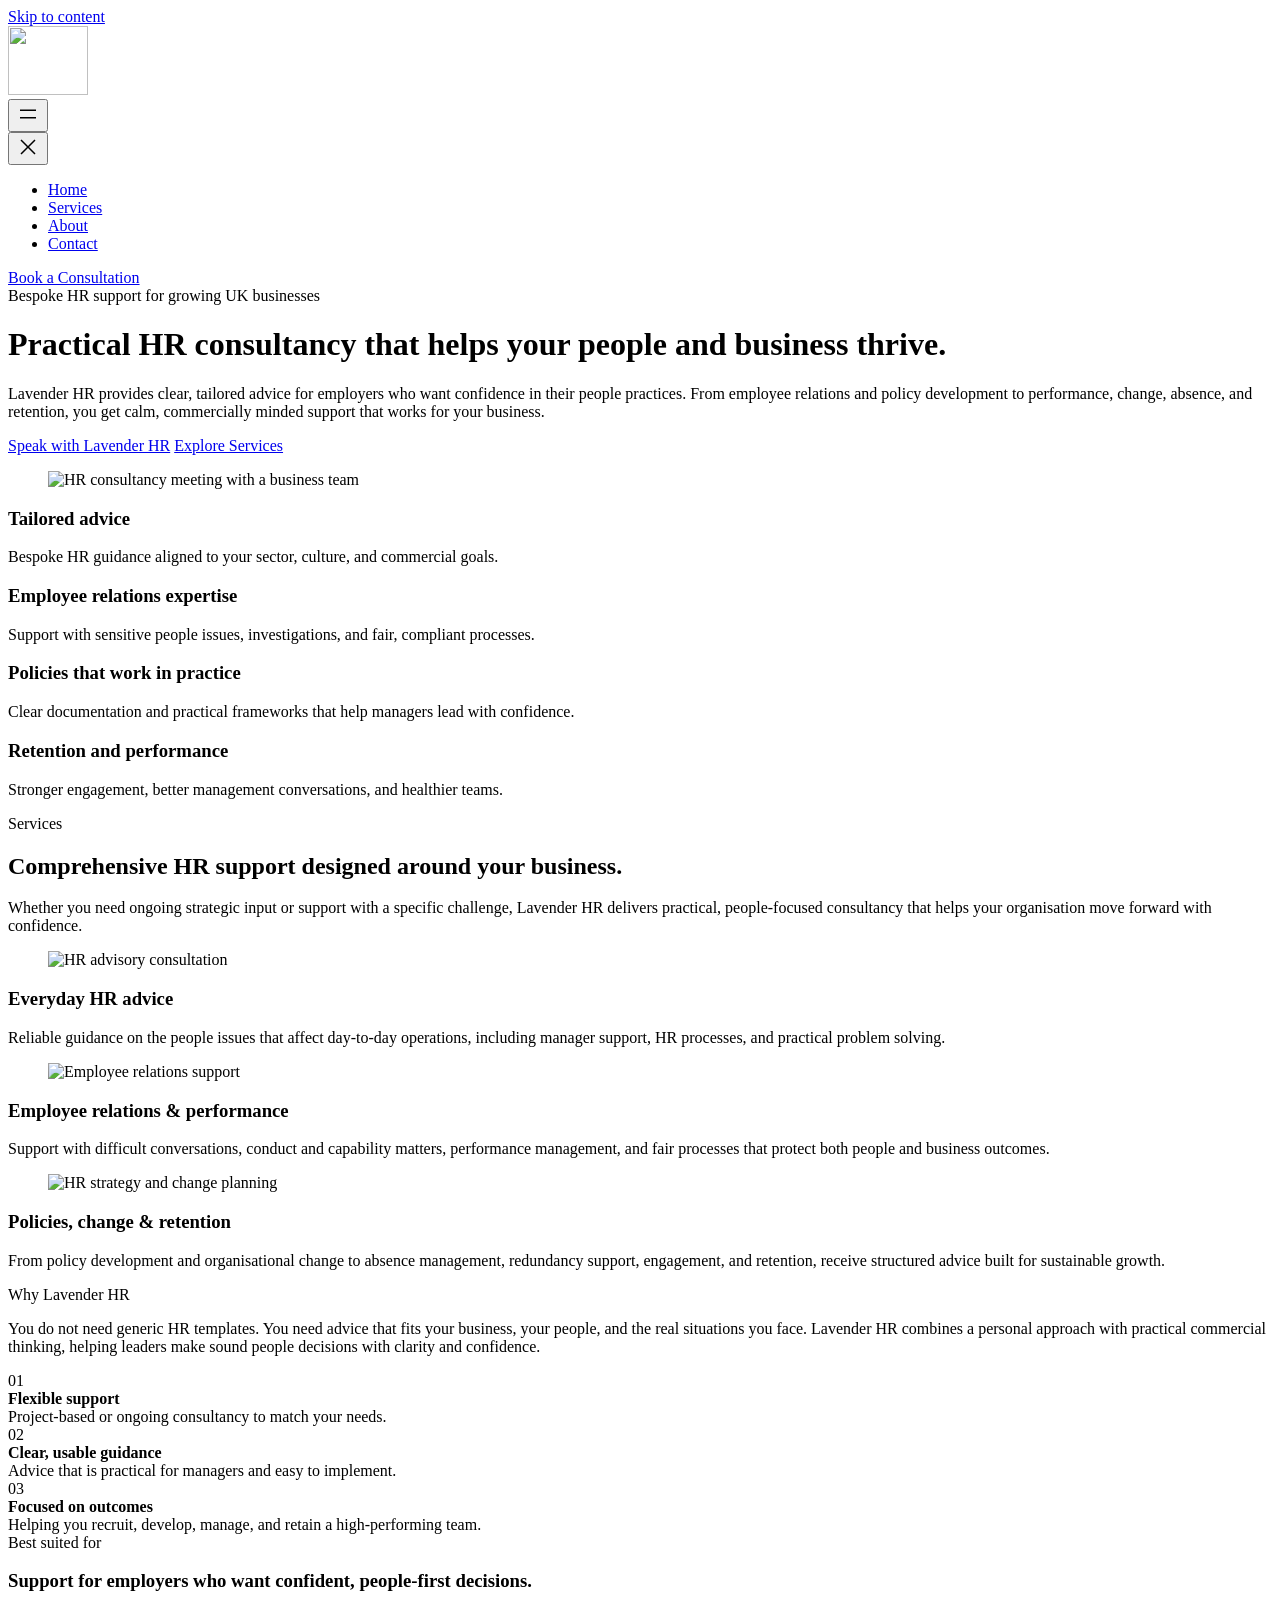
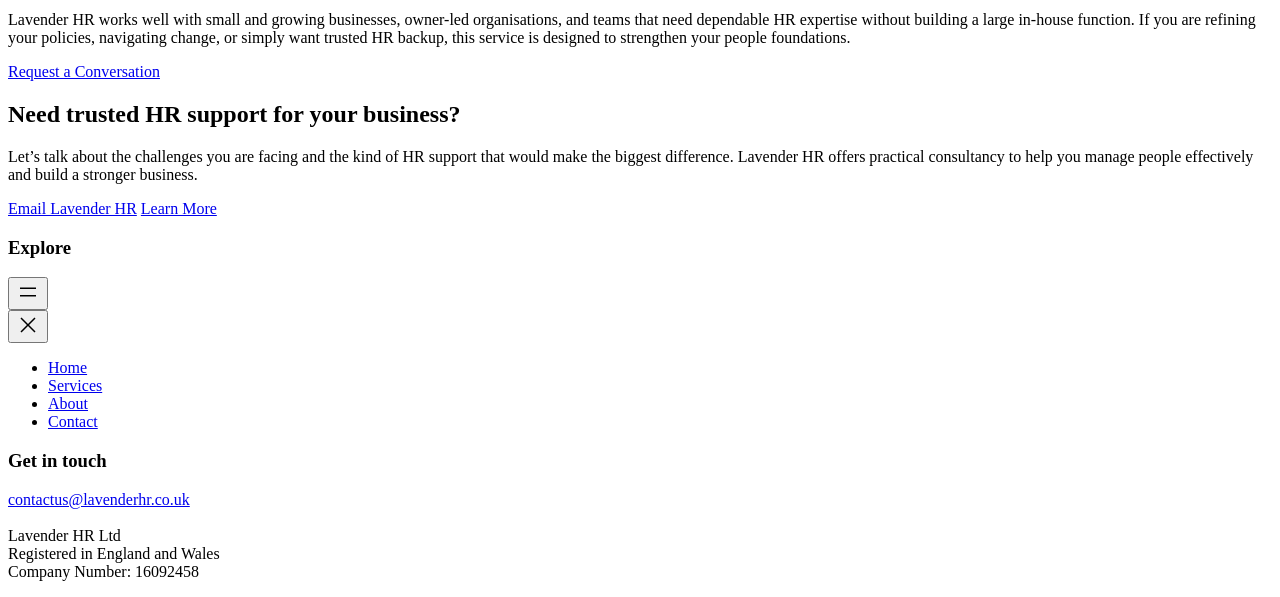
==== commit 369a8929: "Update print statement from 'Hello' to 'Goodbye'" ====
--- a/index.html
+++ b/index.html
@@ -1,306 +1,395 @@
 <!DOCTYPE html>
 <html lang="en-GB">
-<head><meta charset="UTF-8">
-	
-	<meta name="viewport" content="width=device-width, initial-scale=1">
-<meta name="robots" content="max-image-preview:large">
-<title></title>
-<link rel="dns-prefetch" href="//www.googletagmanager.com">
-<link rel="alternate" type="application/rss+xml" title=" » Feed" href="/feed/">
-<link rel="alternate" type="application/rss+xml" title=" » Comments Feed" href="/comments/feed/">
-
-
-<style id="wp-img-auto-sizes-contain-inline-css">
-img:is([sizes=auto i],[sizes^="auto," i]){contain-intrinsic-size:3000px 1500px}
-/*# sourceURL=wp-img-auto-sizes-contain-inline-css */
-</style>
-
-<style id="wp-block-site-logo-inline-css">
-.wp-block-site-logo{box-sizing:border-box;line-height:0}.wp-block-site-logo a{display:inline-block;line-height:0}.wp-block-site-logo.is-default-size img{height:auto;width:120px}.wp-block-site-logo img{height:auto;max-width:100%}.wp-block-site-logo a,.wp-block-site-logo img{border-radius:inherit}.wp-block-site-logo.aligncenter{margin-left:auto;margin-right:auto;text-align:center}:root :where(.wp-block-site-logo.is-style-rounded){border-radius:9999px}
-/*# sourceURL=/wp-includes/blocks/site-logo/style.min.css */
-</style>
-<style id="wp-block-group-inline-css">
-.wp-block-group{box-sizing:border-box}:where(.wp-block-group.wp-block-group-is-layout-constrained){position:relative}
-/*# sourceURL=/wp-includes/blocks/group/style.min.css */
-</style>
-<style id="wp-block-navigation-link-inline-css">
-.wp-block-navigation .wp-block-navigation-item__label{overflow-wrap:break-word}.wp-block-navigation .wp-block-navigation-item__description{display:none}.link-ui-tools{outline:1px solid #f0f0f0;padding:8px}.link-ui-block-inserter{padding-top:8px}.link-ui-block-inserter__back{margin-left:8px;text-transform:uppercase}
-/*# sourceURL=/wp-includes/blocks/navigation-link/style.min.css */
-</style>
-<style id="wp-block-navigation-inline-css">
-.wp-block-navigation{position:relative}.wp-block-navigation ul{margin-bottom:0;margin-left:0;margin-top:0;padding-left:0}.wp-block-navigation ul,.wp-block-navigation ul li{list-style:none;padding:0}.wp-block-navigation .wp-block-navigation-item{align-items:center;background-color:inherit;display:flex;position:relative}.wp-block-navigation .wp-block-navigation-item .wp-block-navigation__submenu-container:empty{display:none}.wp-block-navigation .wp-block-navigation-item__content{display:block;z-index:1}.wp-block-navigation .wp-block-navigation-item__content.wp-block-navigation-item__content{color:inherit}.wp-block-navigation.has-text-decoration-underline .wp-block-navigation-item__content,.wp-block-navigation.has-text-decoration-underline .wp-block-navigation-item__content:active,.wp-block-navigation.has-text-decoration-underline .wp-block-navigation-item__content:focus{text-decoration:underline}.wp-block-navigation.has-text-decoration-line-through .wp-block-navigation-item__content,.wp-block-navigation.has-text-decoration-line-through .wp-block-navigation-item__content:active,.wp-block-navigation.has-text-decoration-line-through .wp-block-navigation-item__content:focus{text-decoration:line-through}.wp-block-navigation :where(a),.wp-block-navigation :where(a:active),.wp-block-navigation :where(a:focus){text-decoration:none}.wp-block-navigation .wp-block-navigation__submenu-icon{align-self:center;background-color:inherit;border:none;color:currentColor;display:inline-block;font-size:inherit;height:.6em;line-height:0;margin-left:.25em;padding:0;width:.6em}.wp-block-navigation .wp-block-navigation__submenu-icon svg{stroke:currentColor;display:inline-block;height:inherit;margin-top:.075em;width:inherit}.wp-block-navigation{--navigation-layout-justification-setting:flex-start;--navigation-layout-direction:row;--navigation-layout-wrap:wrap;--navigation-layout-justify:flex-start;--navigation-layout-align:center}.wp-block-navigation.is-vertical{--navigation-layout-direction:column;--navigation-layout-justify:initial;--navigation-layout-align:flex-start}.wp-block-navigation.no-wrap{--navigation-layout-wrap:nowrap}.wp-block-navigation.items-justified-center{--navigation-layout-justification-setting:center;--navigation-layout-justify:center}.wp-block-navigation.items-justified-center.is-vertical{--navigation-layout-align:center}.wp-block-navigation.items-justified-right{--navigation-layout-justification-setting:flex-end;--navigation-layout-justify:flex-end}.wp-block-navigation.items-justified-right.is-vertical{--navigation-layout-align:flex-end}.wp-block-navigation.items-justified-space-between{--navigation-layout-justification-setting:space-between;--navigation-layout-justify:space-between}.wp-block-navigation .has-child .wp-block-navigation__submenu-container{align-items:normal;background-color:inherit;color:inherit;display:flex;flex-direction:column;opacity:0;position:absolute;z-index:2}@media not (prefers-reduced-motion){.wp-block-navigation .has-child .wp-block-navigation__submenu-container{transition:opacity .1s linear}}.wp-block-navigation .has-child .wp-block-navigation__submenu-container{height:0;overflow:hidden;visibility:hidden;width:0}.wp-block-navigation .has-child .wp-block-navigation__submenu-container>.wp-block-navigation-item>.wp-block-navigation-item__content{display:flex;flex-grow:1;padding:.5em 1em}.wp-block-navigation .has-child .wp-block-navigation__submenu-container>.wp-block-navigation-item>.wp-block-navigation-item__content .wp-block-navigation__submenu-icon{margin-left:auto;margin-right:0}.wp-block-navigation .has-child .wp-block-navigation__submenu-container .wp-block-navigation-item__content{margin:0}.wp-block-navigation .has-child .wp-block-navigation__submenu-container{left:-1px;top:100%}@media (min-width:782px){.wp-block-navigation .has-child .wp-block-navigation__submenu-container .wp-block-navigation__submenu-container{left:100%;top:-1px}.wp-block-navigation .has-child .wp-block-navigation__submenu-container .wp-block-navigation__submenu-container:before{background:#0000;content:"";display:block;height:100%;position:absolute;right:100%;width:.5em}.wp-block-navigation .has-child .wp-block-navigation__submenu-container .wp-block-navigation__submenu-icon{margin-right:.25em}.wp-block-navigation .has-child .wp-block-navigation__submenu-container .wp-block-navigation__submenu-icon svg{transform:rotate(-90deg)}}@media (hover:hover){.wp-block-navigation .has-child:not(.open-on-click):hover>.wp-block-navigation__submenu-container{height:auto;min-width:200px;opacity:1;overflow:visible;visibility:visible;width:auto}}.wp-block-navigation .has-child .wp-block-navigation-submenu__toggle[aria-expanded=true]~.wp-block-navigation__submenu-container,.wp-block-navigation .has-child:not(.open-on-click):not(.open-on-hover-click):focus-within>.wp-block-navigation__submenu-container{height:auto;min-width:200px;opacity:1;overflow:visible;visibility:visible;width:auto}.wp-block-navigation .has-child.open-always{align-items:var(--navigation-layout-align,initial);flex-direction:var(--navigation-layout-direction,initial);flex-wrap:var(--navigation-layout-wrap,wrap);gap:var(--wp--style--block-gap,2em)}.wp-block-navigation .has-child.open-always,.wp-block-navigation .has-child.open-always .wp-block-navigation-item{justify-content:var(--navigation-layout-justify,initial)}.wp-block-navigation .has-child.open-always .wp-block-navigation__submenu-container,.wp-block-navigation .has-child.open-always.wp-block-navigation-submenu{gap:var(--wp--style--block-gap,2em)}.wp-block-navigation .has-child.open-always .wp-block-navigation-item,.wp-block-navigation .has-child.open-always .wp-block-navigation__submenu-container,.wp-block-navigation .has-child.open-always.wp-block-navigation-submenu{padding-bottom:0;padding-top:0}.wp-block-navigation .has-child.open-always .wp-block-navigation__submenu-container{padding-left:var(--wp--style--block-gap,2em);padding-right:var(--wp--style--block-gap,2em)}.wp-block-navigation .has-child.open-always .wp-block-navigation__submenu-container .wp-block-navigation-item__content{padding:0}.wp-block-navigation .has-child.open-always .wp-block-navigation__submenu-container>.wp-block-navigation-item>.wp-block-navigation-item__content,.wp-block-navigation .has-child.open-always>.wp-block-navigation-item__content{flex-grow:0}.wp-block-navigation .has-child.open-always>.wp-block-navigation__submenu-container{background-color:initial;border:none;color:inherit;flex-basis:100%;height:auto;opacity:1;overflow:visible;position:static;visibility:visible;width:auto}.wp-block-navigation.has-background .has-child .wp-block-navigation__submenu-container{left:0;top:100%}@media (min-width:782px){.wp-block-navigation.has-background .has-child .wp-block-navigation__submenu-container .wp-block-navigation__submenu-container{left:100%;top:0}}.wp-block-navigation-submenu{display:flex;position:relative}.wp-block-navigation-submenu .wp-block-navigation__submenu-icon svg{stroke:currentColor}button.wp-block-navigation-item__content{background-color:initial;border:none;color:currentColor;font-family:inherit;font-size:inherit;font-style:inherit;font-weight:inherit;letter-spacing:inherit;line-height:inherit;text-align:left;text-transform:inherit}.wp-block-navigation-submenu__toggle{cursor:pointer}.wp-block-navigation-submenu__toggle[aria-expanded=true]+.wp-block-navigation__submenu-icon>svg,.wp-block-navigation-submenu__toggle[aria-expanded=true]>svg{transform:rotate(180deg)}.wp-block-navigation-item.open-on-click .wp-block-navigation-submenu__toggle{padding-left:0;padding-right:.85em}.wp-block-navigation-item.open-on-click .wp-block-navigation-submenu__toggle+.wp-block-navigation__submenu-icon{margin-left:-.6em;pointer-events:none}.wp-block-navigation-item.open-on-click button.wp-block-navigation-item__content:not(.wp-block-navigation-submenu__toggle){padding:0}.wp-block-navigation .wp-block-page-list,.wp-block-navigation__container,.wp-block-navigation__responsive-close,.wp-block-navigation__responsive-container,.wp-block-navigation__responsive-container-content,.wp-block-navigation__responsive-dialog{gap:inherit}:where(.wp-block-navigation.has-background .wp-block-navigation-item a:not(.wp-element-button)),:where(.wp-block-navigation.has-background .wp-block-navigation-submenu a:not(.wp-element-button)){padding:.5em 1em}:where(.wp-block-navigation .wp-block-navigation__submenu-container .wp-block-navigation-item a:not(.wp-element-button)),:where(.wp-block-navigation .wp-block-navigation__submenu-container .wp-block-navigation-submenu a:not(.wp-element-button)),:where(.wp-block-navigation .wp-block-navigation__submenu-container .wp-block-navigation-submenu button.wp-block-navigation-item__content),:where(.wp-block-navigation .wp-block-navigation__submenu-container .wp-block-pages-list__item button.wp-block-navigation-item__content){padding:.5em 1em}.wp-block-navigation.items-justified-right .wp-block-navigation__container .has-child .wp-block-navigation__submenu-container,.wp-block-navigation.items-justified-right .wp-block-page-list>.has-child .wp-block-navigation__submenu-container,.wp-block-navigation.items-justified-space-between .wp-block-page-list>.has-child:last-child .wp-block-navigation__submenu-container,.wp-block-navigation.items-justified-space-between>.wp-block-navigation__container>.has-child:last-child .wp-block-navigation__submenu-container{left:auto;right:0}.wp-block-navigation.items-justified-right .wp-block-navigation__container .has-child .wp-block-navigation__submenu-container .wp-block-navigation__submenu-container,.wp-block-navigation.items-justified-right .wp-block-page-list>.has-child .wp-block-navigation__submenu-container .wp-block-navigation__submenu-container,.wp-block-navigation.items-justified-space-between .wp-block-page-list>.has-child:last-child .wp-block-navigation__submenu-container .wp-block-navigation__submenu-container,.wp-block-navigation.items-justified-space-between>.wp-block-navigation__container>.has-child:last-child .wp-block-navigation__submenu-container .wp-block-navigation__submenu-container{left:-1px;right:-1px}@media (min-width:782px){.wp-block-navigation.items-justified-right .wp-block-navigation__container .has-child .wp-block-navigation__submenu-container .wp-block-navigation__submenu-container,.wp-block-navigation.items-justified-right .wp-block-page-list>.has-child .wp-block-navigation__submenu-container .wp-block-navigation__submenu-container,.wp-block-navigation.items-justified-space-between .wp-block-page-list>.has-child:last-child .wp-block-navigation__submenu-container .wp-block-navigation__submenu-container,.wp-block-navigation.items-justified-space-between>.wp-block-navigation__container>.has-child:last-child .wp-block-navigation__submenu-container .wp-block-navigation__submenu-container{left:auto;right:100%}}.wp-block-navigation:not(.has-background) .wp-block-navigation__submenu-container{background-color:#fff;border:1px solid #00000026}.wp-block-navigation.has-background .wp-block-navigation__submenu-container{background-color:inherit}.wp-block-navigation:not(.has-text-color) .wp-block-navigation__submenu-container{color:#000}.wp-block-navigation__container{align-items:var(--navigation-layout-align,initial);display:flex;flex-direction:var(--navigation-layout-direction,initial);flex-wrap:var(--navigation-layout-wrap,wrap);justify-content:var(--navigation-layout-justify,initial);list-style:none;margin:0;padding-left:0}.wp-block-navigation__container .is-responsive{display:none}.wp-block-navigation__container:only-child,.wp-block-page-list:only-child{flex-grow:1}@keyframes overlay-menu__fade-in-animation{0%{opacity:0;transform:translateY(.5em)}to{opacity:1;transform:translateY(0)}}.wp-block-navigation__responsive-container{bottom:0;display:none;left:0;position:fixed;right:0;top:0}.wp-block-navigation__responsive-container :where(.wp-block-navigation-item a){color:inherit}.wp-block-navigation__responsive-container .wp-block-navigation__responsive-container-content{align-items:var(--navigation-layout-align,initial);display:flex;flex-direction:var(--navigation-layout-direction,initial);flex-wrap:var(--navigation-layout-wrap,wrap);justify-content:var(--navigation-layout-justify,initial)}.wp-block-navigation__responsive-container:not(.is-menu-open.is-menu-open){background-color:inherit!important;color:inherit!important}.wp-block-navigation__responsive-container.is-menu-open{background-color:inherit;display:flex;flex-direction:column}@media not (prefers-reduced-motion){.wp-block-navigation__responsive-container.is-menu-open{animation:overlay-menu__fade-in-animation .1s ease-out;animation-fill-mode:forwards}}.wp-block-navigation__responsive-container.is-menu-open:not(.disable-default-overlay){padding:clamp(1rem,var(--wp--style--root--padding-top),20rem) clamp(1rem,var(--wp--style--root--padding-right),20rem) clamp(1rem,var(--wp--style--root--padding-bottom),20rem) clamp(1rem,var(--wp--style--root--padding-left),20rem)}.wp-block-navigation__responsive-container.is-menu-open{overflow:auto;z-index:100000}.wp-block-navigation__responsive-container.is-menu-open:not(.disable-default-overlay) .wp-block-navigation__responsive-container-content{padding-top:calc(2rem + 24px)}.wp-block-navigation__responsive-container.is-menu-open:where(:not(.disable-default-overlay)) .wp-block-navigation__responsive-container-content{align-items:var(--navigation-layout-justification-setting,inherit);display:flex;flex-direction:column;flex-wrap:nowrap;overflow:visible}.wp-block-navigation__responsive-container.is-menu-open:where(:not(.disable-default-overlay)) .wp-block-navigation__responsive-container-content,.wp-block-navigation__responsive-container.is-menu-open:where(:not(.disable-default-overlay)) .wp-block-navigation__responsive-container-content .wp-block-navigation__container,.wp-block-navigation__responsive-container.is-menu-open:where(:not(.disable-default-overlay)) .wp-block-navigation__responsive-container-content .wp-block-page-list{justify-content:flex-start}.wp-block-navigation__responsive-container.is-menu-open:where(:not(.disable-default-overlay)) .wp-block-navigation__responsive-container-content .wp-block-navigation__submenu-icon{display:none}.wp-block-navigation__responsive-container.is-menu-open:where(:not(.disable-default-overlay)) .wp-block-navigation__responsive-container-content .has-child .wp-block-navigation__submenu-container{border:none;height:auto;min-width:200px;opacity:1;overflow:initial;padding-left:2rem;padding-right:2rem;position:static;visibility:visible;width:auto}.wp-block-navigation__responsive-container.is-menu-open:where(:not(.disable-default-overlay)) .wp-block-navigation__responsive-container-content .wp-block-navigation__container,.wp-block-navigation__responsive-container.is-menu-open:where(:not(.disable-default-overlay)) .wp-block-navigation__responsive-container-content .wp-block-navigation__submenu-container{gap:inherit}.wp-block-navigation__responsive-container.is-menu-open:where(:not(.disable-default-overlay)) .wp-block-navigation__responsive-container-content .wp-block-navigation__submenu-container{padding-top:var(--wp--style--block-gap,2em)}.wp-block-navigation__responsive-container.is-menu-open:where(:not(.disable-default-overlay)) .wp-block-navigation__responsive-container-content .wp-block-navigation-item__content{padding:0}.wp-block-navigation__responsive-container.is-menu-open:where(:not(.disable-default-overlay)) .wp-block-navigation__responsive-container-content .wp-block-navigation-item,.wp-block-navigation__responsive-container.is-menu-open:where(:not(.disable-default-overlay)) .wp-block-navigation__responsive-container-content .wp-block-navigation__container,.wp-block-navigation__responsive-container.is-menu-open:where(:not(.disable-default-overlay)) .wp-block-navigation__responsive-container-content .wp-block-page-list{align-items:var(--navigation-layout-justification-setting,initial);display:flex;flex-direction:column}.wp-block-navigation__responsive-container.is-menu-open:where(:not(.disable-default-overlay)) .wp-block-navigation-item,.wp-block-navigation__responsive-container.is-menu-open:where(:not(.disable-default-overlay)) .wp-block-navigation-item .wp-block-navigation__submenu-container,.wp-block-navigation__responsive-container.is-menu-open:where(:not(.disable-default-overlay)) .wp-block-navigation__container,.wp-block-navigation__responsive-container.is-menu-open:where(:not(.disable-default-overlay)) .wp-block-page-list{background:#0000!important;color:inherit!important}.wp-block-navigation__responsive-container.is-menu-open:where(:not(.disable-default-overlay)) .wp-block-navigation__submenu-container.wp-block-navigation__submenu-container.wp-block-navigation__submenu-container.wp-block-navigation__submenu-container{left:auto;right:auto}.wp-block-navigation__responsive-container.disable-default-overlay .wp-block-navigation__overlay-container{display:none;width:100%}.wp-block-navigation__responsive-container.disable-default-overlay .wp-block-navigation__responsive-close{max-width:none}.wp-block-navigation__responsive-container.disable-default-overlay.is-menu-open .wp-block-navigation__responsive-container-content>:not(.wp-block-navigation__overlay-container){display:none}.wp-block-navigation__responsive-container.disable-default-overlay.is-menu-open .wp-block-navigation__responsive-container-content .wp-block-navigation__overlay-container{display:block}.wp-block-navigation__responsive-container.disable-default-overlay.is-menu-open .wp-block-navigation__responsive-container-content .wp-block-navigation__overlay-container .wp-block-navigation__submenu-container{left:0;right:auto}@media (min-width:600px){.wp-block-navigation__responsive-container:not(.hidden-by-default):not(.is-menu-open){background-color:inherit;display:block;position:relative;width:100%;z-index:auto}.wp-block-navigation__responsive-container:not(.hidden-by-default):not(.is-menu-open) .wp-block-navigation__responsive-container-close{display:none}.wp-block-navigation__responsive-container.is-menu-open .wp-block-navigation__submenu-container.wp-block-navigation__submenu-container.wp-block-navigation__submenu-container.wp-block-navigation__submenu-container{left:0}}.wp-block-navigation:not(.has-background) .wp-block-navigation__responsive-container.is-menu-open:not(.disable-default-overlay){background-color:#fff}.wp-block-navigation:not(.has-text-color) .wp-block-navigation__responsive-container.is-menu-open:not(.disable-default-overlay){color:#000}.wp-block-navigation__toggle_button_label{font-size:1rem;font-weight:700}.wp-block-navigation__responsive-container-close,.wp-block-navigation__responsive-container-open{background:#0000;border:none;color:currentColor;cursor:pointer;margin:0;padding:0;text-transform:inherit;vertical-align:middle}.wp-block-navigation__responsive-container-close svg,.wp-block-navigation__responsive-container-open svg{fill:currentColor;display:block;height:24px;pointer-events:none;width:24px}.wp-block-navigation__responsive-container-open{display:flex}.wp-block-navigation__responsive-container-open.wp-block-navigation__responsive-container-open.wp-block-navigation__responsive-container-open{font-family:inherit;font-size:inherit;font-weight:inherit}@media (min-width:600px){.wp-block-navigation__responsive-container-open:not(.always-shown){display:none}}.wp-block-navigation__responsive-container-close{position:absolute;right:0;top:0;z-index:2}.wp-block-navigation__responsive-container-close.wp-block-navigation__responsive-container-close.wp-block-navigation__responsive-container-close{font-family:inherit;font-size:inherit;font-weight:inherit}.disable-default-overlay .wp-block-navigation__responsive-container-close{right:clamp(1rem,var(--wp--style--root--padding-left),20rem);top:clamp(1rem,var(--wp--style--root--padding-left),20rem)}.wp-block-navigation__responsive-close{width:100%}.has-modal-open .wp-block-navigation__responsive-close{margin-left:auto;margin-right:auto;max-width:var(--wp--style--global--wide-size,100%)}.wp-block-navigation__responsive-close:focus{outline:none}.is-menu-open .wp-block-navigation__responsive-close,.is-menu-open .wp-block-navigation__responsive-container-content,.is-menu-open .wp-block-navigation__responsive-dialog{box-sizing:border-box}.wp-block-navigation__responsive-dialog{position:relative}.has-modal-open .admin-bar .is-menu-open:where(:not(.disable-default-overlay)) .wp-block-navigation__responsive-dialog{margin-top:46px}@media (min-width:782px){.has-modal-open .admin-bar .is-menu-open:where(:not(.disable-default-overlay)) .wp-block-navigation__responsive-dialog{margin-top:32px}}html.has-modal-open{overflow:hidden}
-/*# sourceURL=/wp-includes/blocks/navigation/style.min.css */
-</style>
-<style id="wp-block-heading-inline-css">
-h1:where(.wp-block-heading).has-background,h2:where(.wp-block-heading).has-background,h3:where(.wp-block-heading).has-background,h4:where(.wp-block-heading).has-background,h5:where(.wp-block-heading).has-background,h6:where(.wp-block-heading).has-background{padding:1.25em 2.375em}h1.has-text-align-left[style*=writing-mode]:where([style*=vertical-lr]),h1.has-text-align-right[style*=writing-mode]:where([style*=vertical-rl]),h2.has-text-align-left[style*=writing-mode]:where([style*=vertical-lr]),h2.has-text-align-right[style*=writing-mode]:where([style*=vertical-rl]),h3.has-text-align-left[style*=writing-mode]:where([style*=vertical-lr]),h3.has-text-align-right[style*=writing-mode]:where([style*=vertical-rl]),h4.has-text-align-left[style*=writing-mode]:where([style*=vertical-lr]),h4.has-text-align-right[style*=writing-mode]:where([style*=vertical-rl]),h5.has-text-align-left[style*=writing-mode]:where([style*=vertical-lr]),h5.has-text-align-right[style*=writing-mode]:where([style*=vertical-rl]),h6.has-text-align-left[style*=writing-mode]:where([style*=vertical-lr]),h6.has-text-align-right[style*=writing-mode]:where([style*=vertical-rl]){rotate:180deg}
-/*# sourceURL=/wp-includes/blocks/heading/style.min.css */
-</style>
-<style id="wp-block-paragraph-inline-css">
-.is-small-text{font-size:.875em}.is-regular-text{font-size:1em}.is-large-text{font-size:2.25em}.is-larger-text{font-size:3em}.has-drop-cap:not(:focus):first-letter{float:left;font-size:8.4em;font-style:normal;font-weight:100;line-height:.68;margin:.05em .1em 0 0;text-transform:uppercase}body.rtl .has-drop-cap:not(:focus):first-letter{float:none;margin-left:.1em}p.has-drop-cap.has-background{overflow:hidden}:root :where(p.has-background){padding:1.25em 2.375em}:where(p.has-text-color:not(.has-link-color)) a{color:inherit}p.has-text-align-left[style*="writing-mode:vertical-lr"],p.has-text-align-right[style*="writing-mode:vertical-rl"]{rotate:180deg}
-/*# sourceURL=/wp-includes/blocks/paragraph/style.min.css */
-</style>
-<style id="wp-block-image-inline-css">
-.wp-block-image>a,.wp-block-image>figure>a{display:inline-block}.wp-block-image img{box-sizing:border-box;height:auto;max-width:100%;vertical-align:bottom}@media not (prefers-reduced-motion){.wp-block-image img.hide{visibility:hidden}.wp-block-image img.show{animation:show-content-image .4s}}.wp-block-image[style*=border-radius] img,.wp-block-image[style*=border-radius]>a{border-radius:inherit}.wp-block-image.has-custom-border img{box-sizing:border-box}.wp-block-image.aligncenter{text-align:center}.wp-block-image.alignfull>a,.wp-block-image.alignwide>a{width:100%}.wp-block-image.alignfull img,.wp-block-image.alignwide img{height:auto;width:100%}.wp-block-image .aligncenter,.wp-block-image .alignleft,.wp-block-image .alignright,.wp-block-image.aligncenter,.wp-block-image.alignleft,.wp-block-image.alignright{display:table}.wp-block-image .aligncenter>figcaption,.wp-block-image .alignleft>figcaption,.wp-block-image .alignright>figcaption,.wp-block-image.aligncenter>figcaption,.wp-block-image.alignleft>figcaption,.wp-block-image.alignright>figcaption{caption-side:bottom;display:table-caption}.wp-block-image .alignleft{float:left;margin:.5em 1em .5em 0}.wp-block-image .alignright{float:right;margin:.5em 0 .5em 1em}.wp-block-image .aligncenter{margin-left:auto;margin-right:auto}.wp-block-image :where(figcaption){margin-bottom:1em;margin-top:.5em}.wp-block-image.is-style-circle-mask img{border-radius:9999px}@supports ((-webkit-mask-image:none) or (mask-image:none)) or (-webkit-mask-image:none){.wp-block-image.is-style-circle-mask img{border-radius:0;-webkit-mask-image:url('data:image/svg+xml;utf8,<svg viewBox="0 0 100 100" xmlns="http://www.w3.org/2000/svg"><circle cx="50" cy="50" r="50"/></svg>');mask-image:url('data:image/svg+xml;utf8,<svg viewBox="0 0 100 100" xmlns="http://www.w3.org/2000/svg"><circle cx="50" cy="50" r="50"/></svg>');mask-mode:alpha;-webkit-mask-position:center;mask-position:center;-webkit-mask-repeat:no-repeat;mask-repeat:no-repeat;-webkit-mask-size:contain;mask-size:contain}}:root :where(.wp-block-image.is-style-rounded img,.wp-block-image .is-style-rounded img){border-radius:9999px}.wp-block-image figure{margin:0}.wp-lightbox-container{display:flex;flex-direction:column;position:relative}.wp-lightbox-container img{cursor:zoom-in}.wp-lightbox-container img:hover+button{opacity:1}.wp-lightbox-container button{align-items:center;backdrop-filter:blur(16px) saturate(180%);background-color:#5a5a5a40;border:none;border-radius:4px;cursor:zoom-in;display:flex;height:20px;justify-content:center;opacity:0;padding:0;position:absolute;right:16px;text-align:center;top:16px;width:20px;z-index:100}@media not (prefers-reduced-motion){.wp-lightbox-container button{transition:opacity .2s ease}}.wp-lightbox-container button:focus-visible{outline:3px auto #5a5a5a40;outline:3px auto -webkit-focus-ring-color;outline-offset:3px}.wp-lightbox-container button:hover{cursor:pointer;opacity:1}.wp-lightbox-container button:focus{opacity:1}.wp-lightbox-container button:focus,.wp-lightbox-container button:hover,.wp-lightbox-container button:not(:hover):not(:active):not(.has-background){background-color:#5a5a5a40;border:none}.wp-lightbox-overlay{box-sizing:border-box;cursor:zoom-out;height:100vh;left:0;overflow:hidden;position:fixed;top:0;visibility:hidden;width:100%;z-index:100000}.wp-lightbox-overlay .wp-lightbox-close-button{align-items:center;cursor:pointer;display:flex;font-family:inherit;gap:8px;justify-content:center;line-height:1;min-height:40px;min-width:40px;padding:0 4px;position:absolute;right:calc(env(safe-area-inset-right) + 16px);top:calc(env(safe-area-inset-top) + 16px);z-index:5000000}.wp-lightbox-overlay .wp-lightbox-close-button:focus,.wp-lightbox-overlay .wp-lightbox-close-button:hover,.wp-lightbox-overlay .wp-lightbox-close-button:not(:hover):not(:active):not(.has-background){background:none;border:none}.wp-lightbox-overlay .wp-lightbox-close-button:has(.wp-lightbox-close-text:not([hidden])) .wp-lightbox-close-icon svg{height:1em;width:1em}.wp-lightbox-overlay .wp-lightbox-close-icon svg{display:block}.wp-lightbox-overlay .wp-lightbox-navigation-button-next,.wp-lightbox-overlay .wp-lightbox-navigation-button-prev{align-items:center;bottom:16px;cursor:pointer;display:flex;font-family:inherit;gap:4px;justify-content:center;line-height:1;min-height:40px;min-width:40px;padding:0 8px;position:absolute;z-index:2000002}.wp-lightbox-overlay .wp-lightbox-navigation-button-next[hidden],.wp-lightbox-overlay .wp-lightbox-navigation-button-prev[hidden]{display:none}@media (min-width:960px){.wp-lightbox-overlay .wp-lightbox-navigation-button-next,.wp-lightbox-overlay .wp-lightbox-navigation-button-prev{bottom:50%;transform:translateY(-50%)}}.wp-lightbox-overlay .wp-lightbox-navigation-button-next:focus,.wp-lightbox-overlay .wp-lightbox-navigation-button-next:hover,.wp-lightbox-overlay .wp-lightbox-navigation-button-next:not(:hover):not(:active):not(.has-background),.wp-lightbox-overlay .wp-lightbox-navigation-button-prev:focus,.wp-lightbox-overlay .wp-lightbox-navigation-button-prev:hover,.wp-lightbox-overlay .wp-lightbox-navigation-button-prev:not(:hover):not(:active):not(.has-background){background:none;border:none;padding:0 8px}.wp-lightbox-overlay .wp-lightbox-navigation-button-next:has(.wp-lightbox-navigation-text:not([hidden])) .wp-lightbox-navigation-icon svg,.wp-lightbox-overlay .wp-lightbox-navigation-button-prev:has(.wp-lightbox-navigation-text:not([hidden])) .wp-lightbox-navigation-icon svg{display:block;height:1.5em;width:1.5em}.wp-lightbox-overlay .wp-lightbox-navigation-button-prev{left:calc(env(safe-area-inset-left) + 16px)}.wp-lightbox-overlay .wp-lightbox-navigation-button-next{right:calc(env(safe-area-inset-right) + 16px)}.wp-lightbox-overlay .wp-lightbox-navigation-icon svg{vertical-align:middle}.wp-lightbox-overlay .lightbox-image-container{height:var(--wp--lightbox-container-height);left:50%;overflow:hidden;position:absolute;top:50%;transform:translate(-50%,-50%);transform-origin:top left;width:var(--wp--lightbox-container-width);z-index:2000001}.wp-lightbox-overlay .wp-block-image{align-items:center;box-sizing:border-box;display:flex;height:100%;justify-content:center;margin:0;position:relative;transform-origin:0 0;width:100%;z-index:3000000}.wp-lightbox-overlay .wp-block-image img{height:var(--wp--lightbox-image-height);min-height:var(--wp--lightbox-image-height);min-width:var(--wp--lightbox-image-width);width:var(--wp--lightbox-image-width)}.wp-lightbox-overlay .wp-block-image figcaption{display:none}.wp-lightbox-overlay button{background:none;border:none}.wp-lightbox-overlay .scrim{background-color:#fff;height:100%;opacity:.9;position:absolute;width:100%;z-index:2000000}.wp-lightbox-overlay.active{visibility:visible}@media not (prefers-reduced-motion){.wp-lightbox-overlay.active{animation:turn-on-visibility .25s both}.wp-lightbox-overlay.active img{animation:turn-on-visibility .35s both}.wp-lightbox-overlay.show-closing-animation:not(.active){animation:turn-off-visibility .35s both}.wp-lightbox-overlay.show-closing-animation:not(.active) img{animation:turn-off-visibility .25s both}.wp-lightbox-overlay.zoom.active{animation:none;opacity:1;visibility:visible}.wp-lightbox-overlay.zoom.active .lightbox-image-container{animation:lightbox-zoom-in .4s}.wp-lightbox-overlay.zoom.active .lightbox-image-container img{animation:none}.wp-lightbox-overlay.zoom.active .scrim{animation:turn-on-visibility .4s forwards}.wp-lightbox-overlay.zoom.show-closing-animation:not(.active){animation:none}.wp-lightbox-overlay.zoom.show-closing-animation:not(.active) .lightbox-image-container{animation:lightbox-zoom-out .4s}.wp-lightbox-overlay.zoom.show-closing-animation:not(.active) .lightbox-image-container img{animation:none}.wp-lightbox-overlay.zoom.show-closing-animation:not(.active) .scrim{animation:turn-off-visibility .4s forwards}}@keyframes show-content-image{0%{visibility:hidden}99%{visibility:hidden}to{visibility:visible}}@keyframes turn-on-visibility{0%{opacity:0}to{opacity:1}}@keyframes turn-off-visibility{0%{opacity:1;visibility:visible}99%{opacity:0;visibility:visible}to{opacity:0;visibility:hidden}}@keyframes lightbox-zoom-in{0%{transform:translate(calc((-100vw + var(--wp--lightbox-scrollbar-width))/2 + var(--wp--lightbox-initial-left-position)),calc(-50vh + var(--wp--lightbox-initial-top-position))) scale(var(--wp--lightbox-scale))}to{transform:translate(-50%,-50%) scale(1)}}@keyframes lightbox-zoom-out{0%{transform:translate(-50%,-50%) scale(1);visibility:visible}99%{visibility:visible}to{transform:translate(calc((-100vw + var(--wp--lightbox-scrollbar-width))/2 + var(--wp--lightbox-initial-left-position)),calc(-50vh + var(--wp--lightbox-initial-top-position))) scale(var(--wp--lightbox-scale));visibility:hidden}}
-/*# sourceURL=/wp-includes/blocks/image/style.min.css */
-</style>
-<style id="wp-block-post-content-inline-css">
-.wp-block-post-content{display:flow-root}
-/*# sourceURL=/wp-includes/blocks/post-content/style.min.css */
-</style>
-<style id="wp-block-columns-inline-css">
-.wp-block-columns{box-sizing:border-box;display:flex;flex-wrap:wrap!important}@media (min-width:782px){.wp-block-columns{flex-wrap:nowrap!important}}.wp-block-columns{align-items:normal!important}.wp-block-columns.are-vertically-aligned-top{align-items:flex-start}.wp-block-columns.are-vertically-aligned-center{align-items:center}.wp-block-columns.are-vertically-aligned-bottom{align-items:flex-end}@media (max-width:781px){.wp-block-columns:not(.is-not-stacked-on-mobile)>.wp-block-column{flex-basis:100%!important}}@media (min-width:782px){.wp-block-columns:not(.is-not-stacked-on-mobile)>.wp-block-column{flex-basis:0;flex-grow:1}.wp-block-columns:not(.is-not-stacked-on-mobile)>.wp-block-column[style*=flex-basis]{flex-grow:0}}.wp-block-columns.is-not-stacked-on-mobile{flex-wrap:nowrap!important}.wp-block-columns.is-not-stacked-on-mobile>.wp-block-column{flex-basis:0;flex-grow:1}.wp-block-columns.is-not-stacked-on-mobile>.wp-block-column[style*=flex-basis]{flex-grow:0}:where(.wp-block-columns){margin-bottom:1.75em}:where(.wp-block-columns.has-background){padding:1.25em 2.375em}.wp-block-column{flex-grow:1;min-width:0;overflow-wrap:break-word;word-break:break-word}.wp-block-column.is-vertically-aligned-top{align-self:flex-start}.wp-block-column.is-vertically-aligned-center{align-self:center}.wp-block-column.is-vertically-aligned-bottom{align-self:flex-end}.wp-block-column.is-vertically-aligned-stretch{align-self:stretch}.wp-block-column.is-vertically-aligned-bottom,.wp-block-column.is-vertically-aligned-center,.wp-block-column.is-vertically-aligned-top{width:100%}
-/*# sourceURL=/wp-includes/blocks/columns/style.min.css */
-</style>
-<style id="wp-emoji-styles-inline-css">
-
-	img.wp-smiley, img.emoji {
-		display: inline !important;
-		border: none !important;
-		box-shadow: none !important;
-		height: 1em !important;
-		width: 1em !important;
-		margin: 0 0.07em !important;
-		vertical-align: -0.1em !important;
-		background: none !important;
-		padding: 0 !important;
-	}
-/*# sourceURL=wp-emoji-styles-inline-css */
-</style>
-<style id="wp-block-library-inline-css">
-:root{--wp-block-synced-color:#7a00df;--wp-block-synced-color--rgb:122,0,223;--wp-bound-block-color:var(--wp-block-synced-color);--wp-editor-canvas-background:#ddd;--wp-admin-theme-color:#007cba;--wp-admin-theme-color--rgb:0,124,186;--wp-admin-theme-color-darker-10:#006ba1;--wp-admin-theme-color-darker-10--rgb:0,107,160.5;--wp-admin-theme-color-darker-20:#005a87;--wp-admin-theme-color-darker-20--rgb:0,90,135;--wp-admin-border-width-focus:2px}@media (min-resolution:192dpi){:root{--wp-admin-border-width-focus:1.5px}}.wp-element-button{cursor:pointer}:root .has-very-light-gray-background-color{background-color:#eee}:root .has-very-dark-gray-background-color{background-color:#313131}:root .has-very-light-gray-color{color:#eee}:root .has-very-dark-gray-color{color:#313131}:root .has-vivid-green-cyan-to-vivid-cyan-blue-gradient-background{background:linear-gradient(135deg,#00d084,#0693e3)}:root .has-purple-crush-gradient-background{background:linear-gradient(135deg,#34e2e4,#4721fb 50%,#ab1dfe)}:root .has-hazy-dawn-gradient-background{background:linear-gradient(135deg,#faaca8,#dad0ec)}:root .has-subdued-olive-gradient-background{background:linear-gradient(135deg,#fafae1,#67a671)}:root .has-atomic-cream-gradient-background{background:linear-gradient(135deg,#fdd79a,#004a59)}:root .has-nightshade-gradient-background{background:linear-gradient(135deg,#330968,#31cdcf)}:root .has-midnight-gradient-background{background:linear-gradient(135deg,#020381,#2874fc)}:root{--wp--preset--font-size--normal:16px;--wp--preset--font-size--huge:42px}.has-regular-font-size{font-size:1em}.has-larger-font-size{font-size:2.625em}.has-normal-font-size{font-size:var(--wp--preset--font-size--normal)}.has-huge-font-size{font-size:var(--wp--preset--font-size--huge)}:root .has-text-align-center{text-align:center}:root .has-text-align-left{text-align:left}:root .has-text-align-right{text-align:right}.has-fit-text{white-space:nowrap!important}#end-resizable-editor-section{display:none}.aligncenter{clear:both}.items-justified-left{justify-content:flex-start}.items-justified-center{justify-content:center}.items-justified-right{justify-content:flex-end}.items-justified-space-between{justify-content:space-between}.screen-reader-text{word-wrap:normal!important;border:0;clip-path:inset(50%);height:1px;margin:-1px;overflow:hidden;padding:0;position:absolute;width:1px}.screen-reader-text:focus{background-color:#ddd;clip-path:none;color:#444;display:block;font-size:1em;height:auto;left:5px;line-height:normal;padding:15px 23px 14px;text-decoration:none;top:5px;width:auto;z-index:100000}html :where(.has-border-color){border-style:solid}html :where([style*=border-color]){border-style:solid}html :where([style*=border-top-color]){border-top-style:solid}html :where([style*=border-right-color]){border-right-style:solid}html :where([style*=border-bottom-color]){border-bottom-style:solid}html :where([style*=border-left-color]){border-left-style:solid}html :where([style*=border-width]){border-style:solid}html :where([style*=border-top-width]){border-top-style:solid}html :where([style*=border-right-width]){border-right-style:solid}html :where([style*=border-bottom-width]){border-bottom-style:solid}html :where([style*=border-left-width]){border-left-style:solid}html :where(img[class*=wp-image-]){height:auto;max-width:100%}:where(figure){margin:0 0 1em}html :where(.is-position-sticky){--wp-admin--admin-bar--position-offset:var(--wp-admin--admin-bar--height,0px)}@media screen and (max-width:600px){html :where(.is-position-sticky){--wp-admin--admin-bar--position-offset:0px}}
-/*# sourceURL=/wp-includes/css/dist/block-library/common.min.css */
-</style>
-<style id="global-styles-inline-css">
-:root{--wp--preset--aspect-ratio--square: 1;--wp--preset--aspect-ratio--4-3: 4/3;--wp--preset--aspect-ratio--3-4: 3/4;--wp--preset--aspect-ratio--3-2: 3/2;--wp--preset--aspect-ratio--2-3: 2/3;--wp--preset--aspect-ratio--16-9: 16/9;--wp--preset--aspect-ratio--9-16: 9/16;--wp--preset--color--black: #000000;--wp--preset--color--cyan-bluish-gray: #abb8c3;--wp--preset--color--white: #ffffff;--wp--preset--color--pale-pink: #f78da7;--wp--preset--color--vivid-red: #cf2e2e;--wp--preset--color--luminous-vivid-orange: #ff6900;--wp--preset--color--luminous-vivid-amber: #fcb900;--wp--preset--color--light-green-cyan: #7bdcb5;--wp--preset--color--vivid-green-cyan: #00d084;--wp--preset--color--pale-cyan-blue: #8ed1fc;--wp--preset--color--vivid-cyan-blue: #0693e3;--wp--preset--color--vivid-purple: #9b51e0;--wp--preset--color--color-1: #A8DADC;--wp--preset--color--color-2: #1D3557;--wp--preset--color--color-3: #457B9D;--wp--preset--color--light: #ffffff;--wp--preset--color--dark: #0d141a;--wp--preset--color--grey: #B8C0CC;--wp--preset--color--page-background: #ffffff;--wp--preset--color--page-text: #000000;--wp--preset--gradient--vivid-cyan-blue-to-vivid-purple: linear-gradient(135deg,rgb(6,147,227) 0%,rgb(155,81,224) 100%);--wp--preset--gradient--light-green-cyan-to-vivid-green-cyan: linear-gradient(135deg,rgb(122,220,180) 0%,rgb(0,208,130) 100%);--wp--preset--gradient--luminous-vivid-amber-to-luminous-vivid-orange: linear-gradient(135deg,rgb(252,185,0) 0%,rgb(255,105,0) 100%);--wp--preset--gradient--luminous-vivid-orange-to-vivid-red: linear-gradient(135deg,rgb(255,105,0) 0%,rgb(207,46,46) 100%);--wp--preset--gradient--very-light-gray-to-cyan-bluish-gray: linear-gradient(135deg,rgb(238,238,238) 0%,rgb(169,184,195) 100%);--wp--preset--gradient--cool-to-warm-spectrum: linear-gradient(135deg,rgb(74,234,220) 0%,rgb(151,120,209) 20%,rgb(207,42,186) 40%,rgb(238,44,130) 60%,rgb(251,105,98) 80%,rgb(254,248,76) 100%);--wp--preset--gradient--blush-light-purple: linear-gradient(135deg,rgb(255,206,236) 0%,rgb(152,150,240) 100%);--wp--preset--gradient--blush-bordeaux: linear-gradient(135deg,rgb(254,205,165) 0%,rgb(254,45,45) 50%,rgb(107,0,62) 100%);--wp--preset--gradient--luminous-dusk: linear-gradient(135deg,rgb(255,203,112) 0%,rgb(199,81,192) 50%,rgb(65,88,208) 100%);--wp--preset--gradient--pale-ocean: linear-gradient(135deg,rgb(255,245,203) 0%,rgb(182,227,212) 50%,rgb(51,167,181) 100%);--wp--preset--gradient--electric-grass: linear-gradient(135deg,rgb(202,248,128) 0%,rgb(113,206,126) 100%);--wp--preset--gradient--midnight: linear-gradient(135deg,rgb(2,3,129) 0%,rgb(40,116,252) 100%);--wp--preset--gradient--gradient-one: linear-gradient(135deg, #457B9D 0%, #73BFB8 100%);--wp--preset--font-size--small: 12px;--wp--preset--font-size--medium: 16px;--wp--preset--font-size--large: 18px;--wp--preset--font-size--x-large: 38px;--wp--preset--font-size--xx-large: 60px;--wp--preset--font-family--system: -apple-system,BlinkMacSystemFont,"Segoe UI",Roboto,Oxygen-Sans,Ubuntu,Cantarell,"Helvetica Neue",sans-serif;--wp--preset--font-family--serif: "Times New Roman","New York",Times,"Noto Serif",serif;--wp--preset--font-family--monospace: Consolas,Menlo,Monaco,"SF Mono","DejaVu Sans Mono","Roboto Mono","Courier New",Courier,monospace;--wp--preset--font-family--dmsans: DMSans, sans-serif;--wp--preset--font-family--caudex: Caudex, serif;--wp--preset--font-family--cormorant: Cormorant, serif;--wp--preset--font-family--dmserif-display: DMSerifDisplay, serif;--wp--preset--font-family--firasans: FiraSans, sans-serif;--wp--preset--font-family--gruppo: Gruppo, sans-serif;--wp--preset--font-family--junge: Junge, serif;--wp--preset--font-family--montserrat: Montserrat, sans-serif;--wp--preset--font-family--nunitosans: NunitoSans, sans-serif;--wp--preset--font-family--playfairdisplay: PlayfairDisplay, serif;--wp--preset--font-family--poppins: Poppins, sans-serif;--wp--preset--font-family--prompt: Prompt, sans-serif;--wp--preset--font-family--prostoone: ProstoOne, sans-serif;--wp--preset--font-family--roboto: Roboto, sans-serif;--wp--preset--font-family--titilliumweb: TitilliumWeb, sans-serif;--wp--preset--font-family--trirong: Trirong, serif;--wp--preset--font-family--lato: Lato, sans-serif;--wp--preset--font-family--ibm-plex-mono: IBM Plex Mono, monospace, sans-serif;--wp--preset--font-family--prata: Prata, serif;--wp--preset--font-family--catamaran: Catamaran, sans-serif;--wp--preset--font-family--open-sans: Open Sans, sans-serif;--wp--preset--font-family--manrope: Manrope, sans-serif;--wp--preset--spacing--20: 0.44rem;--wp--preset--spacing--30: 0.67rem;--wp--preset--spacing--40: 1rem;--wp--preset--spacing--50: 1.5rem;--wp--preset--spacing--60: 2.25rem;--wp--preset--spacing--70: 3.38rem;--wp--preset--spacing--80: 5.06rem;--wp--preset--shadow--natural: 6px 6px 9px rgba(0, 0, 0, 0.2);--wp--preset--shadow--deep: 12px 12px 50px rgba(0, 0, 0, 0.4);--wp--preset--shadow--sharp: 6px 6px 0px rgba(0, 0, 0, 0.2);--wp--preset--shadow--outlined: 6px 6px 0px -3px rgb(255, 255, 255), 6px 6px rgb(0, 0, 0);--wp--preset--shadow--crisp: 6px 6px 0px rgb(0, 0, 0);}:root { --wp--style--global--content-size: 700px;--wp--style--global--wide-size: 1100px; }:where(body) { margin: 0; }.wp-site-blocks { padding-top: var(--wp--style--root--padding-top); padding-bottom: var(--wp--style--root--padding-bottom); }.has-global-padding { padding-right: var(--wp--style--root--padding-right); padding-left: var(--wp--style--root--padding-left); }.has-global-padding > .alignfull { margin-right: calc(var(--wp--style--root--padding-right) * -1); margin-left: calc(var(--wp--style--root--padding-left) * -1); }.has-global-padding :where(:not(.alignfull.is-layout-flow) > .has-global-padding:not(.wp-block-block, .alignfull)) { padding-right: 0; padding-left: 0; }.has-global-padding :where(:not(.alignfull.is-layout-flow) > .has-global-padding:not(.wp-block-block, .alignfull)) > .alignfull { margin-left: 0; margin-right: 0; }.wp-site-blocks > .alignleft { float: left; margin-right: 2em; }.wp-site-blocks > .alignright { float: right; margin-left: 2em; }.wp-site-blocks > .aligncenter { justify-content: center; margin-left: auto; margin-right: auto; }:where(.wp-site-blocks) > * { margin-block-start: 40px; margin-block-end: 0; }:where(.wp-site-blocks) > :first-child { margin-block-start: 0; }:where(.wp-site-blocks) > :last-child { margin-block-end: 0; }:root { --wp--style--block-gap: 40px; }:root :where(.is-layout-flow) > :first-child{margin-block-start: 0;}:root :where(.is-layout-flow) > :last-child{margin-block-end: 0;}:root :where(.is-layout-flow) > *{margin-block-start: 40px;margin-block-end: 0;}:root :where(.is-layout-constrained) > :first-child{margin-block-start: 0;}:root :where(.is-layout-constrained) > :last-child{margin-block-end: 0;}:root :where(.is-layout-constrained) > *{margin-block-start: 40px;margin-block-end: 0;}:root :where(.is-layout-flex){gap: 40px;}:root :where(.is-layout-grid){gap: 40px;}.is-layout-flow > .alignleft{float: left;margin-inline-start: 0;margin-inline-end: 2em;}.is-layout-flow > .alignright{float: right;margin-inline-start: 2em;margin-inline-end: 0;}.is-layout-flow > .aligncenter{margin-left: auto !important;margin-right: auto !important;}.is-layout-constrained > .alignleft{float: left;margin-inline-start: 0;margin-inline-end: 2em;}.is-layout-constrained > .alignright{float: right;margin-inline-start: 2em;margin-inline-end: 0;}.is-layout-constrained > .aligncenter{margin-left: auto !important;margin-right: auto !important;}.is-layout-constrained > :where(:not(.alignleft):not(.alignright):not(.alignfull)){max-width: var(--wp--style--global--content-size);margin-left: auto !important;margin-right: auto !important;}.is-layout-constrained > .alignwide{max-width: var(--wp--style--global--wide-size);}body .is-layout-flex{display: flex;}.is-layout-flex{flex-wrap: wrap;align-items: center;}.is-layout-flex > :is(*, div){margin: 0;}body .is-layout-grid{display: grid;}.is-layout-grid > :is(*, div){margin: 0;}body{background-color: var(--wp--preset--color--page-background);color: var(--wp--preset--color--black);font-family: -apple-system,BlinkMacSystemFont,"Segoe UI",Roboto,Oxygen-Sans,Ubuntu,Cantarell,"Helvetica Neue",sans-serif;font-size: var(--wp--preset--font-size--medium);line-height: 1.5;--wp--style--root--padding-top: 0px;--wp--style--root--padding-right: var(--wp--preset--spacing--50);--wp--style--root--padding-bottom: 0px;--wp--style--root--padding-left: var(--wp--preset--spacing--50);}a:where(:not(.wp-element-button)){color: var(--wp--preset--color--black);}:root :where(a:where(:not(.wp-element-button)):hover){color: var(--wp--preset--color--contrast);text-decoration: none;}:root :where(a:where(:not(.wp-element-button)):focus){color: var(--wp--preset--color--contrast);}:root :where(a:where(:not(.wp-element-button)):active){color: var(--wp--preset--color--contrast);}h1, h2, h3, h4, h5, h6{color: var(--wp--preset--color--black);font-family: -apple-system,BlinkMacSystemFont,"Segoe UI",Roboto,Oxygen-Sans,Ubuntu,Cantarell,"Helvetica Neue",sans-serif;}:root :where(.wp-element-button, .wp-block-button__link){background-color: var(--wp--preset--color--primary);border-radius: 28px;border-color: var(--wp--preset--color--transparent);border-width: 1px;border-style: solid;color: var(--wp--preset--color--contrast);font-family: inherit;font-size: var(--wp--preset--font-size--small);font-style: inherit;font-weight: 500;letter-spacing: inherit;line-height: inherit;padding-top: var(--wp--preset--spacing--30);padding-right: var(--wp--preset--spacing--30);padding-bottom: var(--wp--preset--spacing--30);padding-left: var(--wp--preset--spacing--30);text-decoration: none;text-transform: inherit;}:root :where(.wp-element-button:hover, .wp-block-button__link:hover){border-color: var(--wp--preset--color--secondary);}:root :where(.wp-element-caption, .wp-block-audio figcaption, .wp-block-embed figcaption, .wp-block-gallery figcaption, .wp-block-image figcaption, .wp-block-table figcaption, .wp-block-video figcaption){color: var(--wp--preset--color--primary);}cite{color: var(--wp--preset--color--primary);}.has-black-color{color: var(--wp--preset--color--black) !important;}.has-cyan-bluish-gray-color{color: var(--wp--preset--color--cyan-bluish-gray) !important;}.has-white-color{color: var(--wp--preset--color--white) !important;}.has-pale-pink-color{color: var(--wp--preset--color--pale-pink) !important;}.has-vivid-red-color{color: var(--wp--preset--color--vivid-red) !important;}.has-luminous-vivid-orange-color{color: var(--wp--preset--color--luminous-vivid-orange) !important;}.has-luminous-vivid-amber-color{color: var(--wp--preset--color--luminous-vivid-amber) !important;}.has-light-green-cyan-color{color: var(--wp--preset--color--light-green-cyan) !important;}.has-vivid-green-cyan-color{color: var(--wp--preset--color--vivid-green-cyan) !important;}.has-pale-cyan-blue-color{color: var(--wp--preset--color--pale-cyan-blue) !important;}.has-vivid-cyan-blue-color{color: var(--wp--preset--color--vivid-cyan-blue) !important;}.has-vivid-purple-color{color: var(--wp--preset--color--vivid-purple) !important;}.has-color-1-color{color: var(--wp--preset--color--color-1) !important;}.has-color-2-color{color: var(--wp--preset--color--color-2) !important;}.has-color-3-color{color: var(--wp--preset--color--color-3) !important;}.has-light-color{color: var(--wp--preset--color--light) !important;}.has-dark-color{color: var(--wp--preset--color--dark) !important;}.has-grey-color{color: var(--wp--preset--color--grey) !important;}.has-page-background-color{color: var(--wp--preset--color--page-background) !important;}.has-page-text-color{color: var(--wp--preset--color--page-text) !important;}.has-black-background-color{background-color: var(--wp--preset--color--black) !important;}.has-cyan-bluish-gray-background-color{background-color: var(--wp--preset--color--cyan-bluish-gray) !important;}.has-white-background-color{background-color: var(--wp--preset--color--white) !important;}.has-pale-pink-background-color{background-color: var(--wp--preset--color--pale-pink) !important;}.has-vivid-red-background-color{background-color: var(--wp--preset--color--vivid-red) !important;}.has-luminous-vivid-orange-background-color{background-color: var(--wp--preset--color--luminous-vivid-orange) !important;}.has-luminous-vivid-amber-background-color{background-color: var(--wp--preset--color--luminous-vivid-amber) !important;}.has-light-green-cyan-background-color{background-color: var(--wp--preset--color--light-green-cyan) !important;}.has-vivid-green-cyan-background-color{background-color: var(--wp--preset--color--vivid-green-cyan) !important;}.has-pale-cyan-blue-background-color{background-color: var(--wp--preset--color--pale-cyan-blue) !important;}.has-vivid-cyan-blue-background-color{background-color: var(--wp--preset--color--vivid-cyan-blue) !important;}.has-vivid-purple-background-color{background-color: var(--wp--preset--color--vivid-purple) !important;}.has-color-1-background-color{background-color: var(--wp--preset--color--color-1) !important;}.has-color-2-background-color{background-color: var(--wp--preset--color--color-2) !important;}.has-color-3-background-color{background-color: var(--wp--preset--color--color-3) !important;}.has-light-background-color{background-color: var(--wp--preset--color--light) !important;}.has-dark-background-color{background-color: var(--wp--preset--color--dark) !important;}.has-grey-background-color{background-color: var(--wp--preset--color--grey) !important;}.has-page-background-background-color{background-color: var(--wp--preset--color--page-background) !important;}.has-page-text-background-color{background-color: var(--wp--preset--color--page-text) !important;}.has-black-border-color{border-color: var(--wp--preset--color--black) !important;}.has-cyan-bluish-gray-border-color{border-color: var(--wp--preset--color--cyan-bluish-gray) !important;}.has-white-border-color{border-color: var(--wp--preset--color--white) !important;}.has-pale-pink-border-color{border-color: var(--wp--preset--color--pale-pink) !important;}.has-vivid-red-border-color{border-color: var(--wp--preset--color--vivid-red) !important;}.has-luminous-vivid-orange-border-color{border-color: var(--wp--preset--color--luminous-vivid-orange) !important;}.has-luminous-vivid-amber-border-color{border-color: var(--wp--preset--color--luminous-vivid-amber) !important;}.has-light-green-cyan-border-color{border-color: var(--wp--preset--color--light-green-cyan) !important;}.has-vivid-green-cyan-border-color{border-color: var(--wp--preset--color--vivid-green-cyan) !important;}.has-pale-cyan-blue-border-color{border-color: var(--wp--preset--color--pale-cyan-blue) !important;}.has-vivid-cyan-blue-border-color{border-color: var(--wp--preset--color--vivid-cyan-blue) !important;}.has-vivid-purple-border-color{border-color: var(--wp--preset--color--vivid-purple) !important;}.has-color-1-border-color{border-color: var(--wp--preset--color--color-1) !important;}.has-color-2-border-color{border-color: var(--wp--preset--color--color-2) !important;}.has-color-3-border-color{border-color: var(--wp--preset--color--color-3) !important;}.has-light-border-color{border-color: var(--wp--preset--color--light) !important;}.has-dark-border-color{border-color: var(--wp--preset--color--dark) !important;}.has-grey-border-color{border-color: var(--wp--preset--color--grey) !important;}.has-page-background-border-color{border-color: var(--wp--preset--color--page-background) !important;}.has-page-text-border-color{border-color: var(--wp--preset--color--page-text) !important;}.has-vivid-cyan-blue-to-vivid-purple-gradient-background{background: var(--wp--preset--gradient--vivid-cyan-blue-to-vivid-purple) !important;}.has-light-green-cyan-to-vivid-green-cyan-gradient-background{background: var(--wp--preset--gradient--light-green-cyan-to-vivid-green-cyan) !important;}.has-luminous-vivid-amber-to-luminous-vivid-orange-gradient-background{background: var(--wp--preset--gradient--luminous-vivid-amber-to-luminous-vivid-orange) !important;}.has-luminous-vivid-orange-to-vivid-red-gradient-background{background: var(--wp--preset--gradient--luminous-vivid-orange-to-vivid-red) !important;}.has-very-light-gray-to-cyan-bluish-gray-gradient-background{background: var(--wp--preset--gradient--very-light-gray-to-cyan-bluish-gray) !important;}.has-cool-to-warm-spectrum-gradient-background{background: var(--wp--preset--gradient--cool-to-warm-spectrum) !important;}.has-blush-light-purple-gradient-background{background: var(--wp--preset--gradient--blush-light-purple) !important;}.has-blush-bordeaux-gradient-background{background: var(--wp--preset--gradient--blush-bordeaux) !important;}.has-luminous-dusk-gradient-background{background: var(--wp--preset--gradient--luminous-dusk) !important;}.has-pale-ocean-gradient-background{background: var(--wp--preset--gradient--pale-ocean) !important;}.has-electric-grass-gradient-background{background: var(--wp--preset--gradient--electric-grass) !important;}.has-midnight-gradient-background{background: var(--wp--preset--gradient--midnight) !important;}.has-gradient-one-gradient-background{background: var(--wp--preset--gradient--gradient-one) !important;}.has-small-font-size{font-size: var(--wp--preset--font-size--small) !important;}.has-medium-font-size{font-size: var(--wp--preset--font-size--medium) !important;}.has-large-font-size{font-size: var(--wp--preset--font-size--large) !important;}.has-x-large-font-size{font-size: var(--wp--preset--font-size--x-large) !important;}.has-xx-large-font-size{font-size: var(--wp--preset--font-size--xx-large) !important;}.has-system-font-family{font-family: var(--wp--preset--font-family--system) !important;}.has-serif-font-family{font-family: var(--wp--preset--font-family--serif) !important;}.has-monospace-font-family{font-family: var(--wp--preset--font-family--monospace) !important;}.has-dmsans-font-family{font-family: var(--wp--preset--font-family--dmsans) !important;}.has-caudex-font-family{font-family: var(--wp--preset--font-family--caudex) !important;}.has-cormorant-font-family{font-family: var(--wp--preset--font-family--cormorant) !important;}.has-dmserif-display-font-family{font-family: var(--wp--preset--font-family--dmserif-display) !important;}.has-firasans-font-family{font-family: var(--wp--preset--font-family--firasans) !important;}.has-gruppo-font-family{font-family: var(--wp--preset--font-family--gruppo) !important;}.has-junge-font-family{font-family: var(--wp--preset--font-family--junge) !important;}.has-montserrat-font-family{font-family: var(--wp--preset--font-family--montserrat) !important;}.has-nunitosans-font-family{font-family: var(--wp--preset--font-family--nunitosans) !important;}.has-playfairdisplay-font-family{font-family: var(--wp--preset--font-family--playfairdisplay) !important;}.has-poppins-font-family{font-family: var(--wp--preset--font-family--poppins) !important;}.has-prompt-font-family{font-family: var(--wp--preset--font-family--prompt) !important;}.has-prostoone-font-family{font-family: var(--wp--preset--font-family--prostoone) !important;}.has-roboto-font-family{font-family: var(--wp--preset--font-family--roboto) !important;}.has-titilliumweb-font-family{font-family: var(--wp--preset--font-family--titilliumweb) !important;}.has-trirong-font-family{font-family: var(--wp--preset--font-family--trirong) !important;}.has-lato-font-family{font-family: var(--wp--preset--font-family--lato) !important;}.has-ibm-plex-mono-font-family{font-family: var(--wp--preset--font-family--ibm-plex-mono) !important;}.has-prata-font-family{font-family: var(--wp--preset--font-family--prata) !important;}.has-catamaran-font-family{font-family: var(--wp--preset--font-family--catamaran) !important;}.has-open-sans-font-family{font-family: var(--wp--preset--font-family--open-sans) !important;}.has-manrope-font-family{font-family: var(--wp--preset--font-family--manrope) !important;}
-:root :where(.wp-block-heading){line-height: 1.2;}
-/*# sourceURL=global-styles-inline-css */
-</style>
-<style id="core-block-supports-inline-css">
-.wp-elements-5024b994e03a7aaca0a0e7843ea9630a a:where(:not(.wp-element-button)){color:var(--wp--preset--color--dark);}.wp-elements-5024b994e03a7aaca0a0e7843ea9630a a:where(:not(.wp-element-button)):hover{color:var(--wp--preset--color--color-3);}.wp-container-core-group-is-layout-7094c525{flex-wrap:nowrap;}.wp-container-content-b4c5012d{grid-column:span 1;grid-row:span 1;}.wp-container-core-group-is-layout-8f614a2c{flex-wrap:nowrap;justify-content:flex-end;}.wp-container-core-group-is-layout-46703f0f{grid-template-columns:repeat(2, minmax(0, 1fr));}.wp-elements-8dbaa027746c63d0b04e877be613a323 a:where(:not(.wp-element-button)){color:var(--wp--preset--color--dark);}.wp-elements-6850aa96b2fe332449c460b2e84c2b39 a:where(:not(.wp-element-button)){color:var(--wp--preset--color--dark);}.wp-container-content-5e2576f9{grid-column:span 1;grid-row:span 1;}.wp-container-core-group-is-layout-bdebcbf6{flex-wrap:nowrap;gap:0px;flex-direction:column;align-items:flex-start;justify-content:center;}.wp-container-core-group-is-layout-74c8a953{grid-template-columns:repeat(2, minmax(0, 1fr));}.wp-container-core-group-is-layout-f2afa4df{flex-wrap:nowrap;}.wp-elements-a5e9d611475d2c587fa25823d2e212fd a:where(:not(.wp-element-button)){color:var(--wp--preset--color--dark);}.wp-elements-e7066c603f0a94f62f59a218b858b067 a:where(:not(.wp-element-button)){color:var(--wp--preset--color--dark);}.wp-container-core-group-is-layout-dffa5d4f > .alignfull{margin-right:calc(var(--wp--preset--spacing--20) * -1);margin-left:calc(var(--wp--preset--spacing--20) * -1);}.wp-elements-3d627caf6484e9befdefaeff2663be89 a:where(:not(.wp-element-button)){color:var(--wp--preset--color--dark);}.wp-container-core-group-is-layout-640ec3dc > .alignfull{margin-right:calc(var(--wp--preset--spacing--20) * -1);margin-left:calc(var(--wp--preset--spacing--20) * -1);}.wp-elements-fede242319cba8cee700e3131af772f3 a:where(:not(.wp-element-button)){color:var(--wp--preset--color--dark);}.wp-container-core-group-is-layout-3bccc11b{grid-template-columns:repeat(auto-fill, minmax(min(18rem, 100%), 1fr));container-type:inline-size;}.wp-container-core-group-is-layout-f1800b76 > :where(:not(.alignleft):not(.alignright):not(.alignfull)){margin-left:0 !important;}.wp-elements-8be8c58bd823caf5738aa6d215d3e9c3 a:where(:not(.wp-element-button)){color:var(--wp--preset--color--dark);}.wp-elements-31f4aab27d4d4999a9bde57485bdc7d5 a:where(:not(.wp-element-button)){color:var(--wp--preset--color--black);}.wp-container-content-69bc4bdf{grid-column:span 1;grid-row:span 1;}@container (max-width: 12rem ){.wp-container-content-69bc4bdf{grid-column:1/-1;}}.wp-container-core-group-is-layout-4d1df1b6 > *{margin-block-start:0;margin-block-end:0;}.wp-container-core-group-is-layout-4d1df1b6 > * + *{margin-block-start:0px;margin-block-end:0;}.wp-container-core-group-is-layout-7950e4d3{flex-wrap:nowrap;flex-direction:column;align-items:center;justify-content:center;}.wp-elements-1061c94d5f106bf4423b7d0a4033133a a:where(:not(.wp-element-button)){color:var(--wp--preset--color--light);}.wp-container-core-navigation-is-layout-55b6a12f{gap:var(--wp--preset--spacing--30);flex-direction:column;align-items:flex-start;}.wp-elements-a5c96749488a0d3e7cc17d0e875744aa a:where(:not(.wp-element-button)){color:var(--wp--preset--color--light);}.wp-elements-b9429d37444df23c34401bcf217a1d0a a:where(:not(.wp-element-button)){color:var(--wp--preset--color--light);}.wp-container-core-columns-is-layout-7094c525{flex-wrap:nowrap;}
-/*# sourceURL=core-block-supports-inline-css */
-</style>
-<style id="wp-block-template-skip-link-inline-css">
-/*! This file is auto-generated */
-.skip-link.screen-reader-text{border:0;clip-path:inset(50%);height:1px;margin:-1px;overflow:hidden;padding:0;position:absolute!important;width:1px;word-wrap:normal!important;word-break:normal!important}.skip-link.screen-reader-text:focus{background-color:#eee;clip-path:none;color:#444;display:block;font-size:1em;height:auto;left:5px;line-height:normal;padding:15px 23px 14px;text-decoration:none;top:5px;width:auto;z-index:100000}
-/*# sourceURL=/wp-includes/css/wp-block-template-skip-link.min.css */
-</style>
-<link rel="stylesheet" id="hostinger-ai-style-css" href="/wp-content/themes/hostinger-ai-theme/assets/css/style.min.css?ver=2.1.0" media="all">
-<style id="hostinger-ai-style-inline-css">
-.hostinger-ai-fade-up { opacity: 0; }
-/*# sourceURL=hostinger-ai-style-inline-css */
-</style>
-<script id="jquery-core-js" src="/wp-includes/js/jquery/jquery.min.js?ver=3.7.1"></script>
-<script id="jquery-migrate-js" src="/wp-includes/js/jquery/jquery-migrate.min.js?ver=3.4.1"></script>
-<link rel="EditURI" type="application/rsd+xml" title="RSD" href="/xmlrpc.php?rsd">
-<meta name="generator" content="WordPress 7.0.2">
-<link rel="canonical" href="/">
-<link rel="shortlink" href="/">
-<meta name="generator" content="Site Kit by Google 1.184.0"><script id="wp-importmap" type="importmap">
-{"imports":{"@wordpress/interactivity":"/wp-includes/js/dist/script-modules/interactivity/index.min.js?ver=efaa5193bbad9c60ffd1"}}
+
+  <head>
+    <title></title>
+    <meta charset="UTF-8" />
+    <meta name="viewport" content="width=device-width, initial-scale=1" />
+    <meta name="robots" content="max-image-preview:large" />
+    <meta name="generator" content="Site Kit by Google 1.184.0" />
+    <link rel="icon" href="https://lavenderhr.co.uk/wp-content/uploads/2024/11/logo.jpg" sizes="192x192" />
+    <link rel="dns-prefetch" href="//www.googletagmanager.com" />
+    <link rel="alternate" type="application/rss+xml" title=" » Feed" href="https://lavenderhr.co.uk/feed/" />
+    <link rel="alternate" type="application/rss+xml" title=" » Comments Feed" href="https://lavenderhr.co.uk/comments/feed/" />
+    <link rel="alternate" title="oEmbed (JSON)" type="application/json+oembed" href="https://lavenderhr.co.uk/wp-json/oembed/1.0/embed?url=https%3A%2F%2Flavenderhr.co.uk%2F" />
+    <link rel="alternate" title="oEmbed (XML)" type="text/xml+oembed" href="https://lavenderhr.co.uk/wp-json/oembed/1.0/embed?url=https%3A%2F%2Flavenderhr.co.uk%2F&amp;format=xml" />
+    <script id="jquery-core-js" src="https://lavenderhr.co.uk/wp-includes/js/jquery/jquery.min.js?ver=3.7.1"></script>
+    <script id="jquery-migrate-js" src="https://lavenderhr.co.uk/wp-includes/js/jquery/jquery-migrate.min.js?ver=3.4.1"></script>
+    <link rel="https://api.w.org/" href="https://lavenderhr.co.uk/wp-json/" />
+    <link rel="alternate" title="JSON" type="application/json" href="https://lavenderhr.co.uk/wp-json/wp/v2/pages/27" />
+    <link rel="EditURI" type="application/rsd+xml" title="RSD" href="https://lavenderhr.co.uk/xmlrpc.php?rsd" />
+    <link rel="canonical" href="https://lavenderhr.co.uk/" />
+    <link rel="shortlink" href="https://lavenderhr.co.uk/" />
+    <script id="wp-importmap" type="importmap">
+      {"imports":{"@wordpress/interactivity":"https://lavenderhr.co.uk/wp-includes/js/dist/script-modules/interactivity/index.min.js?ver=efaa5193bbad9c60ffd1"}}
 </script>
-<link rel="modulepreload" href="/wp-includes/js/dist/script-modules/interactivity/index.min.js?ver=efaa5193bbad9c60ffd1" id="@wordpress/interactivity-js-modulepreload" fetchpriority="low">
-<style class="wp-fonts-local">
-@font-face{font-family:DMSans;font-style:normal;font-weight:400;font-display:fallback;src:url('/wp-content/themes/hostinger-ai-theme/assets/fonts/DMSans-Regular.ttf') format('truetype');}
-@font-face{font-family:DMSans;font-style:italic;font-weight:400;font-display:fallback;src:url('/wp-content/themes/hostinger-ai-theme/assets/fonts/DMSans-Italic.ttf') format('truetype');}
-@font-face{font-family:DMSans;font-style:normal;font-weight:500;font-display:fallback;src:url('/wp-content/themes/hostinger-ai-theme/assets/fonts/DMSans-Medium.ttf') format('truetype');}
-@font-face{font-family:DMSans;font-style:italic;font-weight:500;font-display:fallback;src:url('/wp-content/themes/hostinger-ai-theme/assets/fonts/DMSans-MediumItalic.ttf') format('truetype');}
-@font-face{font-family:DMSans;font-style:normal;font-weight:700;font-display:fallback;src:url('/wp-content/themes/hostinger-ai-theme/assets/fonts/DMSans-Bold.ttf') format('truetype');}
-@font-face{font-family:DMSans;font-style:italic;font-weight:700;font-display:fallback;src:url('/wp-content/themes/hostinger-ai-theme/assets/fonts/DMSans-BoldItalic.ttf') format('truetype');}
-@font-face{font-family:Caudex;font-style:normal;font-weight:400;font-display:fallback;src:url('/wp-content/themes/hostinger-ai-theme/assets/fonts/Caudex-Regular.ttf') format('truetype');}
-@font-face{font-family:Cormorant;font-style:normal;font-weight:400;font-display:fallback;src:url('/wp-content/themes/hostinger-ai-theme/assets/fonts/Cormorant-Regular.ttf') format('truetype');}
-@font-face{font-family:DMSerifDisplay;font-style:normal;font-weight:400;font-display:fallback;src:url('/wp-content/themes/hostinger-ai-theme/assets/fonts/DMSerifDisplay-Regular.ttf') format('truetype');}
-@font-face{font-family:FiraSans;font-style:normal;font-weight:400;font-display:fallback;src:url('/wp-content/themes/hostinger-ai-theme/assets/fonts/FiraSans-Regular.ttf') format('truetype');}
-@font-face{font-family:Gruppo;font-style:normal;font-weight:400;font-display:fallback;src:url('/wp-content/themes/hostinger-ai-theme/assets/fonts/Gruppo-Regular.ttf') format('truetype');}
-@font-face{font-family:Junge;font-style:normal;font-weight:400;font-display:fallback;src:url('/wp-content/themes/hostinger-ai-theme/assets/fonts/Junge-Regular.ttf') format('truetype');}
-@font-face{font-family:Montserrat;font-style:normal;font-weight:400;font-display:fallback;src:url('/wp-content/themes/hostinger-ai-theme/assets/fonts/Montserrat-Regular.ttf') format('truetype');}
-@font-face{font-family:NunitoSans;font-style:normal;font-weight:variable;font-display:fallback;src:url('/wp-content/themes/hostinger-ai-theme/assets/fonts/NunitoSans-Variable.ttf') format('truetype');}
-@font-face{font-family:PlayfairDisplay;font-style:normal;font-weight:400;font-display:fallback;src:url('/wp-content/themes/hostinger-ai-theme/assets/fonts/PlayfairDisplay-Regular.ttf') format('truetype');}
-@font-face{font-family:Poppins;font-style:normal;font-weight:400;font-display:fallback;src:url('/wp-content/themes/hostinger-ai-theme/assets/fonts/Poppins-Regular.ttf') format('truetype');}
-@font-face{font-family:Prompt;font-style:normal;font-weight:400;font-display:fallback;src:url('/wp-content/themes/hostinger-ai-theme/assets/fonts/Prompt-Regular.ttf') format('truetype');}
-@font-face{font-family:ProstoOne;font-style:normal;font-weight:400;font-display:fallback;src:url('/wp-content/themes/hostinger-ai-theme/assets/fonts/ProstoOne-Regular.ttf') format('truetype');}
-@font-face{font-family:Roboto;font-style:normal;font-weight:400;font-display:fallback;src:url('/wp-content/themes/hostinger-ai-theme/assets/fonts/Roboto-Regular.ttf') format('truetype');}
-@font-face{font-family:TitilliumWeb;font-style:normal;font-weight:400;font-display:fallback;src:url('/wp-content/themes/hostinger-ai-theme/assets/fonts/TitilliumWeb-Regular.ttf') format('truetype');}
-@font-face{font-family:Trirong;font-style:normal;font-weight:400;font-display:fallback;src:url('/wp-content/themes/hostinger-ai-theme/assets/fonts/Trirong-Regular.ttf') format('truetype');}
-@font-face{font-family:Lato;font-style:normal;font-weight:400;font-display:fallback;src:url('/wp-content/themes/hostinger-ai-theme/assets/fonts/Lato-Regular.ttf') format('truetype');}
-@font-face{font-family:"IBM Plex Mono";font-style:normal;font-weight:400;font-display:fallback;src:url('/wp-content/themes/hostinger-ai-theme/assets/fonts/IBMPlexMono-Regular.ttf') format('truetype');}
-@font-face{font-family:Prata;font-style:normal;font-weight:400;font-display:fallback;src:url('/wp-content/themes/hostinger-ai-theme/assets/fonts/Prata-Regular.ttf') format('truetype');}
-@font-face{font-family:Catamaran;font-style:normal;font-weight:variable;font-display:fallback;src:url('/wp-content/themes/hostinger-ai-theme/assets/fonts/Catamaran-Variable.ttf') format('truetype');}
-@font-face{font-family:"Open Sans";font-style:normal;font-weight:variable;font-display:fallback;src:url('/wp-content/themes/hostinger-ai-theme/assets/fonts/OpenSans-Variable.ttf') format('truetype');}
-@font-face{font-family:Manrope;font-style:normal;font-weight:variable;font-display:fallback;src:url('/wp-content/themes/hostinger-ai-theme/assets/fonts/Manrope-Variable.ttf') format('truetype');}
-</style>
-<link rel="icon" href="/wp-content/uploads/2024/11/logo-150x150.jpg" sizes="32x32">
-<link rel="icon" href="/wp-content/uploads/2024/11/logo.jpg" sizes="192x192">
-<link rel="apple-touch-icon" href="/wp-content/uploads/2024/11/logo.jpg">
-<meta name="msapplication-TileImage" content="/wp-content/uploads/2024/11/logo.jpg">
-</head>
-
-<body class="home wp-singular page-template-default page page-id-27 wp-custom-logo wp-embed-responsive wp-theme-hostinger-ai-theme hostinger-ai-builder-gutenberg">
-
-<a class="skip-link screen-reader-text" id="wp-skip-link" href="#wp--skip-link--target">Skip to content</a><div class="wp-site-blocks"><header class="site-header wp-block-template-part">
-<div class="wp-block-group has-global-padding is-layout-constrained wp-block-group-is-layout-constrained">
-<div class="wp-block-group alignwide is-layout-grid wp-container-core-group-is-layout-46703f0f wp-block-group-is-layout-grid" style="padding-top:var(--wp--preset--spacing--50);padding-bottom:var(--wp--preset--spacing--50)">
-<div class="wp-block-group logo-wrapper is-nowrap is-layout-flex wp-container-core-group-is-layout-7094c525 wp-block-group-is-layout-flex"><div class="wp-block-site-logo"><a href="/" class="custom-logo-link" rel="home" aria-current="page"><img width="80" height="69" src="/wp-content/uploads/2024/11/logo.jpg" class="custom-logo" alt="" decoding="async" srcset="/wp-content/uploads/2024/11/logo.jpg 723w, /wp-content/uploads/2024/11/logo-300x261.jpg 300w" sizes="(max-width: 80px) 100vw, 80px"></a></div>
-
-</div>
-
-
-
-<div class="wp-block-group wp-container-content-b4c5012d is-content-justification-right is-nowrap is-layout-flex wp-container-core-group-is-layout-8f614a2c wp-block-group-is-layout-flex"><nav class="has-text-color has-color2-color has-medium-font-size is-responsive hostinger-ai-site-navigation wp-block-navigation is-horizontal is-layout-flex wp-block-navigation-is-layout-flex" aria-label="AI menu" data-wp-interactive="core/navigation" data-wp-context='{"overlayOpenedBy":{"click":false,"hover":false,"focus":false},"type":"overlay","roleAttribute":"","ariaLabel":"Menu"}'><button aria-haspopup="dialog" aria-label="Open menu" class="wp-block-navigation__responsive-container-open" data-wp-on--click="actions.openMenuOnClick" data-wp-on--keydown="actions.handleMenuKeydown"><svg width="24" height="24" xmlns="http://www.w3.org/2000/svg" viewbox="0 0 24 24" aria-hidden="true" focusable="false"><path d="M4 7.5h16v1.5H4z"></path><path d="M4 15h16v1.5H4z"></path></svg></button>
-				<div class="wp-block-navigation__responsive-container" id="modal-1" data-wp-class--has-modal-open="state.isMenuOpen" data-wp-class--is-menu-open="state.isMenuOpen" data-wp-watch="callbacks.initMenu" data-wp-on--keydown="actions.handleMenuKeydown" data-wp-on--focusout="actions.handleMenuFocusout" tabindex="-1">
-					<div class="wp-block-navigation__responsive-close" tabindex="-1">
-						<div class="wp-block-navigation__responsive-dialog" data-wp-bind--aria-modal="state.ariaModal" data-wp-bind--aria-label="state.ariaLabel" data-wp-bind--role="state.roleAttribute">
-							<button aria-label="Close menu" class="wp-block-navigation__responsive-container-close" data-wp-on--click="actions.closeMenuOnClick"><svg xmlns="http://www.w3.org/2000/svg" viewbox="0 0 24 24" width="24" height="24" aria-hidden="true" focusable="false"><path d="m13.06 12 6.47-6.47-1.06-1.06L12 10.94 5.53 4.47 4.47 5.53 10.94 12l-6.47 6.47 1.06 1.06L12 13.06l6.47 6.47 1.06-1.06L13.06 12Z"></path></svg></button>
-							<div class="wp-block-navigation__responsive-container-content" data-wp-watch="callbacks.focusFirstElement" id="modal-1-content">
-								<ul class="wp-block-navigation__container has-text-color has-color2-color has-medium-font-size is-responsive hostinger-ai-site-navigation wp-block-navigation"><li class="has-medium-font-size wp-block-navigation-item current-menu-item wp-block-navigation-link"><a class="wp-block-navigation-item__content" href="/" aria-current="page"><span class="wp-block-navigation-item__label">Home</span></a></li><li class="has-medium-font-size wp-block-navigation-item wp-block-navigation-link"><a class="wp-block-navigation-item__content" href="/services/"><span class="wp-block-navigation-item__label">Services</span></a></li><li class="has-medium-font-size wp-block-navigation-item wp-block-navigation-link"><a class="wp-block-navigation-item__content" href="about"><span class="wp-block-navigation-item__label">About</span></a></li><li class="has-medium-font-size wp-block-navigation-item wp-block-navigation-link"><a class="wp-block-navigation-item__content" href="/privacy-policy/"><span class="wp-block-navigation-item__label">Privacy Policy</span></a></li></ul>
-								
-							</div>
-						</div>
-					</div>
-				</div></nav></div>
-</div>
-</div>
-</header>
-
-
-<main id="wp--skip-link--target" class="wp-block-group is-layout-flow wp-block-group-is-layout-flow" style="padding-top:0;padding-bottom:0">
-    <div class="entry-content wp-block-post-content has-global-padding is-layout-constrained wp-block-post-content-is-layout-constrained">
-<div class="wp-block-group alignfull hostinger-ai-hero-1 has-color-1-background-color has-background has-global-padding is-layout-constrained wp-block-group-is-layout-constrained">
-<div class="wp-block-group alignwide is-layout-grid wp-container-core-group-is-layout-74c8a953 wp-block-group-is-layout-grid" style="padding-top:var(--wp--preset--spacing--60);padding-bottom:var(--wp--preset--spacing--60)">
-<div class="wp-block-group wp-container-content-5e2576f9 is-vertical is-content-justification-left is-nowrap is-layout-flex wp-container-core-group-is-layout-bdebcbf6 wp-block-group-is-layout-flex">
-<h1 class="wp-block-heading hostinger-ai-title has-dark-color has-text-color has-link-color has-xx-large-font-size wp-elements-8dbaa027746c63d0b04e877be613a323" style="margin-top:0;margin-right:0;margin-bottom:0;margin-left:0">Expert HR Consultancy to Drive Your Business Forward</h1>
-
-
-
-<p class="wp-block-paragraph"></p>
-
-
-
-<p class="hostinger-ai-description has-dark-color has-text-color has-link-color has-medium-font-size wp-elements-6850aa96b2fe332449c460b2e84c2b39 wp-block-paragraph" style="margin-top:0;margin-bottom:var(--wp--preset--spacing--50)">As an experienced HR specialist, I offer bespoke advice tailored to your business needs. Whether you require day-to-day support or assistance with larger HR projects, I help you recruit, develop, manage, and retain a high-performing team to drive your business success.</p>
-</div>
-
-
-
-<div class="wp-block-group has-global-padding is-layout-constrained wp-block-group-is-layout-constrained">
-<figure class="wp-block-image size-full has-custom-border hostinger-ai-image"><img decoding="async" src="https://images.unsplash.com/photo-1517245386807-bb43f82c33c4?crop=entropy&amp;cs=srgb&amp;fm=jpg&amp;ixid=M3w0NTI1Mzl8MHwxfHNlYXJjaHwxfHxodW1hbiUyMHJlc291cmNlc3xlbnwwfHx8fDE3MzA3NTUwNzl8MA&amp;ixlib=rb-4.0.3&amp;q=85&amp;w=584&amp;h=438&amp;fit=crop" alt="" class="wp-image-18" style="border-radius:8px"></figure>
-</div>
-</div>
-</div>
-
-
-
-<div class="wp-block-group alignwide has-global-padding is-layout-constrained wp-block-group-is-layout-constrained" style="padding-top:0;padding-bottom:0">
-<div class="wp-block-group alignwide is-nowrap is-layout-flex wp-container-core-group-is-layout-f2afa4df wp-block-group-is-layout-flex" style="margin-bottom:0;padding-top:var(--wp--preset--spacing--30)">
-<figure class="wp-block-image alignfull size-full has-custom-border hostinger-ai-image"><img decoding="async" src="https://images.unsplash.com/photo-1454165804606-c3d57bc86b40?crop=entropy&amp;cs=srgb&amp;fm=jpg&amp;ixid=M3w0NTI1Mzl8MHwxfHNlYXJjaHwyfHxodW1hbiUyMHJlc291cmNlc3xlbnwwfHx8fDE3MzA3NTUwNzl8MA&amp;ixlib=rb-4.0.3&amp;q=85&amp;w=1100&amp;h=359&amp;fit=crop" alt="" class="wp-image-119" style="border-radius:8px"></figure>
-</div>
-</div>
-
-
-
-<div class="wp-block-group alignfull has-global-padding is-layout-constrained wp-block-group-is-layout-constrained">
-<div class="wp-block-group alignwide has-global-padding is-content-justification-left is-layout-constrained wp-container-core-group-is-layout-f1800b76 wp-block-group-is-layout-constrained">
-<h2 class="wp-block-heading is-style-default hostinger-ai-title has-dark-color has-text-color has-link-color has-x-large-font-size wp-elements-a5e9d611475d2c587fa25823d2e212fd" style="margin-bottom:var(--wp--preset--spacing--50)">Comprehensive HR Solutions</h2>
-
-
-
-<div class="wp-block-group alignwide is-layout-grid wp-container-core-group-is-layout-3bccc11b wp-block-group-is-layout-grid">
-<div class="wp-block-group has-global-padding is-layout-constrained wp-container-core-group-is-layout-dffa5d4f wp-block-group-is-layout-constrained" style="padding-top:0;padding-right:var(--wp--preset--spacing--20);padding-bottom:0;padding-left:var(--wp--preset--spacing--20)">
-<figure class="wp-block-image size-full has-custom-border hostinger-ai-service-image"><img decoding="async" src="https://images.unsplash.com/photo-1563986768609-322da13575f3?crop=entropy&amp;cs=srgb&amp;fm=jpg&amp;ixid=M3w0NTI1Mzl8MHwxfHNlYXJjaHwzfHxodW1hbiUyMHJlc291cmNlc3xlbnwwfHx8fDE3MzA3NTUwNzl8MA&amp;ixlib=rb-4.0.3&amp;q=85&amp;w=340&amp;h=340&amp;fit=crop" alt="" class="wp-image-160" style="border-radius:8px"></figure>
-
-
-
-<p class="hostinger-ai-service-description has-dark-color has-text-color has-link-color has-medium-font-size wp-elements-e7066c603f0a94f62f59a218b858b067 wp-block-paragraph" style="margin-top:var(--wp--preset--spacing--40)">Provide expert consultancy in coaching, policy development, employee relations, and performance management for UK businesses.</p>
-</div>
-
-
-
-<div class="wp-block-group has-global-padding is-layout-constrained wp-container-core-group-is-layout-640ec3dc wp-block-group-is-layout-constrained" style="padding-right:var(--wp--preset--spacing--20);padding-left:var(--wp--preset--spacing--20)">
-<figure class="wp-block-image size-full has-custom-border hostinger-ai-service-image hostinger-index-1"><img decoding="async" src="https://images.unsplash.com/photo-1551836022-4c4c79ecde51?crop=entropy&amp;cs=srgb&amp;fm=jpg&amp;ixid=M3w0NTI1Mzl8MHwxfHNlYXJjaHw0fHxodW1hbiUyMHJlc291cmNlc3xlbnwwfHx8fDE3MzA3NTUwNzl8MA&amp;ixlib=rb-4.0.3&amp;q=85&amp;w=340&amp;h=340&amp;fit=crop" alt="" class="wp-image-160" style="border-radius:8px"></figure>
-
-
-
-<p class="hostinger-ai-service-description hostinger-index-1 has-dark-color has-text-color has-link-color has-medium-font-size wp-elements-3d627caf6484e9befdefaeff2663be89 wp-block-paragraph" style="margin-top:var(--wp--preset--spacing--40)">Enhance employee engagement and talent development through customised organisational strategies and support.</p>
-</div>
-
-
-
-<div class="wp-block-group has-global-padding is-layout-constrained wp-container-core-group-is-layout-640ec3dc wp-block-group-is-layout-constrained" style="padding-right:var(--wp--preset--spacing--20);padding-left:var(--wp--preset--spacing--20)">
-<figure class="wp-block-image size-full has-custom-border hostinger-ai-service-image hostinger-index-2"><img decoding="async" src="https://images.unsplash.com/photo-1559523182-a284c3fb7cff?crop=entropy&amp;cs=srgb&amp;fm=jpg&amp;ixid=M3w0NTI1Mzl8MHwxfHNlYXJjaHw1fHxodW1hbiUyMHJlc291cmNlc3xlbnwwfHx8fDE3MzA3NTUwNzl8MA&amp;ixlib=rb-4.0.3&amp;q=85&amp;w=340&amp;h=340&amp;fit=crop" alt="" class="wp-image-160" style="border-radius:8px"></figure>
-
-
-
-<p class="hostinger-ai-service-description hostinger-index-2 has-dark-color has-text-color has-link-color has-medium-font-size wp-elements-fede242319cba8cee700e3131af772f3 wp-block-paragraph" style="margin-top:var(--wp--preset--spacing--40)">Offer specialised support in redundancy and absence management to ensure seamless operational continuity.</p>
-</div>
-</div>
-</div>
-</div>
-
-
-
-<div class="wp-block-group alignfull hostinger-ai-solid-block has-color-1-background-color has-background has-global-padding is-layout-constrained wp-block-group-is-layout-constrained" style="padding-top:var(--wp--preset--spacing--60);padding-bottom:var(--wp--preset--spacing--60)">
-<div class="wp-block-group alignwide is-vertical is-content-justification-center is-nowrap is-layout-flex wp-container-core-group-is-layout-7950e4d3 wp-block-group-is-layout-flex" style="min-height:0px;padding-top:0;padding-bottom:0">
-<div class="wp-block-group wp-container-content-69bc4bdf has-global-padding is-content-justification-center is-layout-constrained wp-container-core-group-is-layout-4d1df1b6 wp-block-group-is-layout-constrained">
-<h1 class="wp-block-heading has-text-align-center hostinger-ai-title has-dark-color has-text-color has-link-color has-x-large-font-size wp-elements-8be8c58bd823caf5738aa6d215d3e9c3" style="margin-top:0;margin-right:0;margin-bottom:0;margin-left:0">Transform your HR practices with our expert consultancy.</h1>
-
-
-
-<p class="has-text-align-center has-black-color has-text-color has-link-color wp-elements-31f4aab27d4d4999a9bde57485bdc7d5 wp-block-paragraph">Let me support your business in achieving excellence in employee management.<br>Contact me today to discuss how we can elevate your HR practices and drive business excellence.</p>
-</div>
-</div>
-</div>
-</div>
-</main>
-
-
-<footer class="site-footer wp-block-template-part">
-<div class="wp-block-group has-color-2-background-color has-background has-global-padding is-layout-constrained wp-block-group-is-layout-constrained" style="padding-top:var(--wp--preset--spacing--60);padding-bottom:var(--wp--preset--spacing--60)">
-<div class="wp-block-columns alignwide is-layout-flex wp-container-core-columns-is-layout-7094c525 wp-block-columns-is-layout-flex">
-<div class="wp-block-column is-layout-flow wp-block-column-is-layout-flow" style="flex-basis:33.34%">
-<h3 class="wp-block-heading hostinger-locale has-light-color has-text-color has-link-color has-large-font-size wp-elements-1061c94d5f106bf4423b7d0a4033133a">Menu</h3>
-
-
-<nav class="has-text-color has-light-color has-medium-font-size is-responsive is-vertical hostinger-ai-site-navigation wp-block-navigation is-layout-flex wp-container-core-navigation-is-layout-55b6a12f wp-block-navigation-is-layout-flex" aria-label="AI menu 2" data-wp-interactive="core/navigation" data-wp-context='{"overlayOpenedBy":{"click":false,"hover":false,"focus":false},"type":"overlay","roleAttribute":"","ariaLabel":"Menu"}'><button aria-haspopup="dialog" aria-label="Open menu" class="wp-block-navigation__responsive-container-open" data-wp-on--click="actions.openMenuOnClick" data-wp-on--keydown="actions.handleMenuKeydown"><svg width="24" height="24" xmlns="http://www.w3.org/2000/svg" viewbox="0 0 24 24" aria-hidden="true" focusable="false"><path d="M4 7.5h16v1.5H4z"></path><path d="M4 15h16v1.5H4z"></path></svg></button>
-				<div class="wp-block-navigation__responsive-container" id="modal-2" data-wp-class--has-modal-open="state.isMenuOpen" data-wp-class--is-menu-open="state.isMenuOpen" data-wp-watch="callbacks.initMenu" data-wp-on--keydown="actions.handleMenuKeydown" data-wp-on--focusout="actions.handleMenuFocusout" tabindex="-1">
-					<div class="wp-block-navigation__responsive-close" tabindex="-1">
-						<div class="wp-block-navigation__responsive-dialog" data-wp-bind--aria-modal="state.ariaModal" data-wp-bind--aria-label="state.ariaLabel" data-wp-bind--role="state.roleAttribute">
-							<button aria-label="Close menu" class="wp-block-navigation__responsive-container-close" data-wp-on--click="actions.closeMenuOnClick"><svg xmlns="http://www.w3.org/2000/svg" viewbox="0 0 24 24" width="24" height="24" aria-hidden="true" focusable="false"><path d="m13.06 12 6.47-6.47-1.06-1.06L12 10.94 5.53 4.47 4.47 5.53 10.94 12l-6.47 6.47 1.06 1.06L12 13.06l6.47 6.47 1.06-1.06L13.06 12Z"></path></svg></button>
-							<div class="wp-block-navigation__responsive-container-content" data-wp-watch="callbacks.focusFirstElement" id="modal-2-content">
-								<ul class="wp-block-navigation__container has-text-color has-light-color has-medium-font-size is-responsive is-vertical hostinger-ai-site-navigation wp-block-navigation"><li class="has-medium-font-size wp-block-navigation-item current-menu-item wp-block-navigation-link"><a class="wp-block-navigation-item__content" href="/" aria-current="page"><span class="wp-block-navigation-item__label">Home</span></a></li><li class="has-medium-font-size wp-block-navigation-item wp-block-navigation-link"><a class="wp-block-navigation-item__content" href="/services/"><span class="wp-block-navigation-item__label">Services</span></a></li><li class="has-medium-font-size wp-block-navigation-item wp-block-navigation-link"><a class="wp-block-navigation-item__content" href="about"><span class="wp-block-navigation-item__label">About</span></a></li><li class="has-medium-font-size wp-block-navigation-item wp-block-navigation-link"><a class="wp-block-navigation-item__content" href="/privacy-policy/"><span class="wp-block-navigation-item__label">Privacy Policy</span></a></li></ul>
-								
-							</div>
-						</div>
-					</div>
-				</div></nav></div>
-
-
-
-<div class="wp-block-column is-layout-flow wp-block-column-is-layout-flow" style="flex-basis:33.34%">
-<h3 class="wp-block-heading hostinger-locale has-light-color has-text-color has-link-color has-large-font-size wp-elements-a5c96749488a0d3e7cc17d0e875744aa"></h3>
-
-
-
-<p class="has-light-color has-text-color has-link-color has-medium-font-size wp-elements-b9429d37444df23c34401bcf217a1d0a wp-block-paragraph"><a href="mailto:contactus@lavenderhr.co.uk">contactus@lavenderhr.co.uk</a><br><br>Lavender HR Ltd<br>Registered in England and Wales<br>Company Number: 16092458</p>
-</div>
-</div>
-</div>
-</footer></div>
-<script type="speculationrules">
-{"prefetch":[{"source":"document","where":{"and":[{"href_matches":"/*"},{"not":{"href_matches":["/wp-*.php","/wp-admin/*","/wp-content/uploads/*","/wp-content/*","/wp-content/plugins/*","/wp-content/themes/hostinger-ai-theme/*","/*\\?(.+)"]}},{"not":{"selector_matches":"a[rel~=\"nofollow\"]"}},{"not":{"selector_matches":".no-prefetch, .no-prefetch a"}}]},"eagerness":"conservative"}]}
-</script>
-<script data-wp-router-options="{&quot;loadOnClientNavigation&quot;:true}" fetchpriority="low" id="@wordpress/block-library/navigation/view-js-module" src="/wp-includes/js/dist/script-modules/block-library/navigation/view.min.js?ver=96a846e1d7b789c39ab9" type="module"></script>
-<script id="wp-hooks-js" src="/wp-includes/js/dist/hooks.min.js?ver=7496969728ca0f95732d"></script>
-<script id="wp-i18n-js" src="/wp-includes/js/dist/i18n.min.js?ver=781d11515ad3d91786ec"></script>
-<script id="wp-i18n-js-after">
-wp.i18n.setLocaleData( { 'text direction\u0004ltr': [ 'ltr' ] } );
-//# sourceURL=wp-i18n-js-after
-</script>
-<script id="hostinger-ai-scripts-js" src="/wp-content/themes/hostinger-ai-theme/assets/js/front-scripts.min.js?ver=2.1.0"></script>
-<script id="wp-emoji-settings" type="application/json">
-{"baseUrl":"https://s.w.org/images/core/emoji/17.0.2/72x72/","ext":".png","svgUrl":"https://s.w.org/images/core/emoji/17.0.2/svg/","svgExt":".svg","source":{"concatemoji":"/wp-includes/js/wp-emoji-release.min.js?ver=7.0.2"}}
-</script>
-<script type="module">
-/*! This file is auto-generated */
-const a=JSON.parse(document.getElementById("wp-emoji-settings").textContent),o=(window._wpemojiSettings=a,"wpEmojiSettingsSupports"),s=["flag","emoji"];function i(e){try{var t={supportTests:e,timestamp:(new Date).valueOf()};sessionStorage.setItem(o,JSON.stringify(t))}catch(e){}}function c(e,t,n){e.clearRect(0,0,e.canvas.width,e.canvas.height),e.fillText(t,0,0);t=new Uint32Array(e.getImageData(0,0,e.canvas.width,e.canvas.height).data);e.clearRect(0,0,e.canvas.width,e.canvas.height),e.fillText(n,0,0);const a=new Uint32Array(e.getImageData(0,0,e.canvas.width,e.canvas.height).data);return t.every((e,t)=>e===a[t])}function p(e,t){e.clearRect(0,0,e.canvas.width,e.canvas.height),e.fillText(t,0,0);var n=e.getImageData(16,16,1,1);for(let e=0;e<n.data.length;e++)if(0!==n.data[e])return!1;return!0}function u(e,t,n,a){switch(t){case"flag":return n(e,"\ud83c\udff3\ufe0f\u200d\u26a7\ufe0f","\ud83c\udff3\ufe0f\u200b\u26a7\ufe0f")?!1:!n(e,"\ud83c\udde8\ud83c\uddf6","\ud83c\udde8\u200b\ud83c\uddf6")&&!n(e,"\ud83c\udff4\udb40\udc67\udb40\udc62\udb40\udc65\udb40\udc6e\udb40\udc67\udb40\udc7f","\ud83c\udff4\u200b\udb40\udc67\u200b\udb40\udc62\u200b\udb40\udc65\u200b\udb40\udc6e\u200b\udb40\udc67\u200b\udb40\udc7f");case"emoji":return!a(e,"\ud83e\u1fac8")}return!1}function f(e,t,n,a){let r;const o=(r="undefined"!=typeof WorkerGlobalScope&&self instanceof WorkerGlobalScope?new OffscreenCanvas(300,150):document.createElement("canvas")).getContext("2d",{willReadFrequently:!0}),s=(o.textBaseline="top",o.font="600 32px Arial",{});return e.forEach(e=>{s[e]=t(o,e,n,a)}),s}function r(e){var t=document.createElement("script");t.src=e,t.defer=!0,document.head.appendChild(t)}a.supports={everything:!0,everythingExceptFlag:!0},new Promise(t=>{let n=function(){try{var e=JSON.parse(sessionStorage.getItem(o));if("object"==typeof e&&"number"==typeof e.timestamp&&(new Date).valueOf()<e.timestamp+604800&&"object"==typeof e.supportTests)return e.supportTests}catch(e){}return null}();if(!n){if("undefined"!=typeof Worker&&"undefined"!=typeof OffscreenCanvas&&"undefined"!=typeof URL&&URL.createObjectURL&&"undefined"!=typeof Blob)try{var e="postMessage("+f.toString()+"("+[JSON.stringify(s),u.toString(),c.toString(),p.toString()].join(",")+"));",a=new Blob([e],{type:"text/javascript"});const r=new Worker(URL.createObjectURL(a),{name:"wpTestEmojiSupports"});return void(r.onmessage=e=>{i(n=e.data),r.terminate(),t(n)})}catch(e){}i(n=f(s,u,c,p))}t(n)}).then(e=>{for(const n in e)a.supports[n]=e[n],a.supports.everything=a.supports.everything&&a.supports[n],"flag"!==n&&(a.supports.everythingExceptFlag=a.supports.everythingExceptFlag&&a.supports[n]);var t;a.supports.everythingExceptFlag=a.supports.everythingExceptFlag&&!a.supports.flag,a.supports.everything||((t=a.source||{}).concatemoji?r(t.concatemoji):t.wpemoji&&t.twemoji&&(r(t.twemoji),r(t.wpemoji)))});
-//# sourceURL=/wp-includes/js/wp-emoji-loader.min.js
-</script>
-</body>
-</html><!-- Page cached by LiteSpeed Cache 7.8.1 on 2026-08-01 17:06:14 -->
+    <link rel="modulepreload" href="https://lavenderhr.co.uk/wp-includes/js/dist/script-modules/interactivity/index.min.js?ver=efaa5193bbad9c60ffd1" id="@wordpress/interactivity-js-modulepreload" fetchpriority="low" />
+    <link rel="apple-touch-icon" href="https://lavenderhr.co.uk/wp-content/uploads/2024/11/logo.jpg" />
+    <meta name="msapplication-TileImage" content="https://lavenderhr.co.uk/wp-content/uploads/2024/11/logo.jpg" />
+  </head>
+
+  <body data-aos-easing="ease" data-aos-duration="400" data-aos-delay="0" class="home wp-singular page-template-default page page-id-27 wp-custom-logo wp-embed-responsive wp-theme-hostinger-ai-theme hostinger-ai-builder-gutenberg">
+    <a id="wp-skip-link" href="https://www.lavenderhr.co.uk/#wp--skip-link--target" class="skip-link screen-reader-text">Skip to content</a>
+    <div class="wp-site-blocks" id="iv4wg">
+      <header class="site-header wp-block-template-part" id="i6v3d">
+        <div class="wp-block-group has-global-padding is-layout-constrained wp-block-group-is-layout-constrained" id="ileh9">
+          <div class="wp-block-group alignwide is-layout-grid wp-container-core-group-is-layout-46703f0f wp-block-group-is-layout-grid" id="ibm2v">
+            <div class="wp-block-group logo-wrapper is-nowrap is-layout-flex wp-container-core-group-is-layout-7094c525 wp-block-group-is-layout-flex" id="ibz1z">
+              <div class="wp-block-site-logo" id="iupc5">
+                <a href="https://lavenderhr.co.uk/" rel="home" aria-current="page" class="custom-logo-link" id="is1ox">
+                  <img width="80" height="69" src="https://lavenderhr.co.uk/wp-content/uploads/2024/11/logo.jpg" alt="" decoding="async" srcset="https://lavenderhr.co.uk/wp-content/uploads/2024/11/logo.jpg 723w,  https://lavenderhr.co.uk/wp-content/uploads/2024/11/logo-300x261.jpg 300w" sizes="(max-width: 80px) 100vw, 80px" class="custom-logo" id="if9lk" />
+                </a>
+              </div>
+            </div>
+            <div id="ib3q1" class="wp-block-group wp-container-content-b4c5012d is-content-justification-right is-nowrap is-layout-flex wp-container-core-group-is-layout-8f614a2c wp-block-group-is-layout-flex hr-topbar">
+              <nav aria-label="AI menu" data-wp-interactive="core/navigation" data-wp-context="{&quot;overlayOpenedBy&quot;:{&quot;click&quot;:false,&quot;hover&quot;:false,&quot;focus&quot;:false},&quot;type&quot;:&quot;overlay&quot;,&quot;roleAttribute&quot;:&quot;&quot;,&quot;ariaLabel&quot;:&quot;Menu&quot;}" id="iyya6" class="has-text-color has-color2-color has-medium-font-size is-responsive hostinger-ai-site-navigation wp-block-navigation is-horizontal is-layout-flex wp-block-navigation-is-layout-flex hr-nav">
+                <button type="button" aria-haspopup="dialog" aria-label="Open menu" data-wp-on--click="actions.openMenuOnClick" data-wp-on--keydown="actions.handleMenuKeydown" id="i9c8r" class="wp-block-navigation__responsive-container-open">
+                  <svg width="24" height="24" xmlns="http://www.w3.org/2000/svg" viewBox="0 0 24 24" aria-hidden="true" focusable="false" id="i3vwf">
+                    <path d="M4 7.5h16v1.5H4z" id="ip6sj"></path>
+                    <path d="M4 15h16v1.5H4z" id="i3867"></path>
+                  </svg>
+                </button>
+                <div id="modal-1" data-wp-class--has-modal-open="state.isMenuOpen" data-wp-class--is-menu-open="state.isMenuOpen" data-wp-watch="callbacks.initMenu" data-wp-on--keydown="actions.handleMenuKeydown" data-wp-on--focusout="actions.handleMenuFocusout" tabindex="-1" class="wp-block-navigation__responsive-container">
+                  <div tabindex="-1" id="iwp3z" class="wp-block-navigation__responsive-close">
+                    <div data-wp-bind--aria-modal="state.ariaModal" data-wp-bind--aria-label="state.ariaLabel" data-wp-bind--role="state.roleAttribute" id="iyqfc" class="wp-block-navigation__responsive-dialog">
+                      <button type="button" aria-label="Close menu" data-wp-on--click="actions.closeMenuOnClick" id="ijwu7" class="wp-block-navigation__responsive-container-close">
+                        <svg xmlns="http://www.w3.org/2000/svg" viewBox="0 0 24 24" width="24" height="24" aria-hidden="true" focusable="false" id="i29el">
+                          <path d="m13.06 12 6.47-6.47-1.06-1.06L12 10.94 5.53 4.47 4.47 5.53 10.94 12l-6.47 6.47 1.06 1.06L12 13.06l6.47 6.47 1.06-1.06L13.06 12Z" id="ipetl"></path>
+                        </svg>
+                      </button>
+                      <div data-wp-watch="callbacks.focusFirstElement" id="modal-1-content" class="wp-block-navigation__responsive-container-content">
+                        <ul id="iyh4n" class="wp-block-navigation__container has-text-color has-color2-color has-medium-font-size is-responsive hostinger-ai-site-navigation wp-block-navigation">
+                          <li id="ikz0i" class="has-medium-font-size wp-block-navigation-item current-menu-item wp-block-navigation-link">
+                            <a href="./index.html" aria-current="page" id="i4q5p" class="wp-block-navigation-item__content">
+                              <span id="i9z1r" class="wp-block-navigation-item__label">Home</span>
+                            </a>
+                          </li>
+                          <li id="ijf8i" class="has-medium-font-size wp-block-navigation-item wp-block-navigation-link">
+                            <a href="https://lavenderhr.co.uk/services/" id="iyaru" class="wp-block-navigation-item__content">
+                              <span id="iwjuh" class="wp-block-navigation-item__label">Services</span>
+                            </a>
+                          </li>
+                          <li id="ix5hh" class="has-medium-font-size wp-block-navigation-item wp-block-navigation-link">
+                            <a href="https://lavenderhr.co.uk/about/" id="i4i8t" class="wp-block-navigation-item__content">
+                              <span id="ijmyf" class="wp-block-navigation-item__label">About</span>
+                            </a>
+                          </li>
+                          <li id="ibyw4" class="has-medium-font-size wp-block-navigation-item wp-block-navigation-link">
+                            <a href="mailto:contactus@lavenderhr.co.uk" id="ipovt" class="wp-block-navigation-item__content">
+                              <span id="i057z" class="wp-block-navigation-item__label">Contact</span>
+                            </a>
+                          </li>
+                        </ul>
+                      </div>
+                    </div>
+                  </div>
+                </div>
+              </nav>
+              <a href="mailto:contactus@lavenderhr.co.uk" id="ihrcta" class="hr-cta">Book a Consultation</a>
+            </div>
+          </div>
+        </div>
+      </header>
+      <main id="wp--skip-link--target" class="wp-block-group is-layout-flow wp-block-group-is-layout-flow">
+        <div class="entry-content wp-block-post-content has-global-padding is-layout-constrained wp-block-post-content-is-layout-constrained" id="iz73z">
+          <div id="ivakl" class="wp-block-group alignfull hostinger-ai-hero-1 has-color-1-background-color has-background has-global-padding is-layout-constrained wp-block-group-is-layout-constrained hr-hero">
+            <div id="ip7c8" class="wp-block-group alignwide is-layout-grid wp-container-core-group-is-layout-74c8a953 wp-block-group-is-layout-grid">
+              <div id="irs5r" class="wp-block-group wp-container-content-5e2576f9 is-vertical is-content-justification-left is-nowrap is-layout-flex wp-container-core-group-is-layout-bdebcbf6 wp-block-group-is-layout-flex">
+                <span class="hr-kicker" id="i1t02c">Bespoke HR support for growing UK businesses</span>
+                <h1 id="iuwlj" class="wp-block-heading hostinger-ai-title has-dark-color has-text-color has-link-color has-xx-large-font-size wp-elements-8dbaa027746c63d0b04e877be613a323 hr-hero-title">Practical HR consultancy that helps your people and business thrive.</h1>
+                <p id="ip9in" class="hostinger-ai-description has-dark-color has-text-color has-link-color has-medium-font-size wp-elements-6850aa96b2fe332449c460b2e84c2b39 wp-block-paragraph hr-hero-copy">Lavender HR provides clear, tailored advice for employers who want confidence in their people practices. From employee relations and policy development to performance, change, absence, and retention, you get calm, commercially minded support that works for your business.</p>
+                <div class="hr-actions" id="i5cq7m">
+                  <a href="mailto:contactus@lavenderhr.co.uk" class="hr-cta" id="iu63vd">Speak with Lavender HR</a>
+                  <a href="https://lavenderhr.co.uk/services/" class="hr-button-secondary" id="i7i2hb">Explore Services</a>
+                </div>
+              </div>
+              <div id="ic6xf" class="wp-block-group has-global-padding is-layout-constrained wp-block-group-is-layout-constrained hr-image-card">
+                <figure id="ic4hb" class="wp-block-image size-full has-custom-border hostinger-ai-image">
+                  <img decoding="async" loading="eager" src="https://app.grapesjs.com/api/assets/random-image?query=professional%20hr%20consultancy%20meeting%20office&amp;w=760&amp;h=900" alt="HR consultancy meeting with a business team" id="iek1i" class="wp-image-18" />
+                </figure>
+              </div>
+            </div>
+          </div>
+          <div id="iuvuk" class="wp-block-group alignwide has-global-padding is-layout-constrained wp-block-group-is-layout-constrained">
+            <div id="ibubr" class="hr-benefits">
+              <div class="hr-benefit" id="ietd0s">
+                <h3 class="hr-benefit-title" id="iws8e6">Tailored advice</h3>
+                <p class="hr-benefit-copy" id="izjt6b">Bespoke HR guidance aligned to your sector, culture, and commercial goals.</p>
+              </div>
+              <div class="hr-benefit" id="ir0xyf">
+                <h3 class="hr-benefit-title" id="i1bi5q">Employee relations expertise</h3>
+                <p class="hr-benefit-copy" id="ijebqd">Support with sensitive people issues, investigations, and fair, compliant processes.</p>
+              </div>
+              <div class="hr-benefit" id="itj745">
+                <h3 class="hr-benefit-title" id="ip4pfd">Policies that work in practice</h3>
+                <p class="hr-benefit-copy" id="ioa2pe">Clear documentation and practical frameworks that help managers lead with confidence.</p>
+              </div>
+              <div class="hr-benefit" id="ihjc1k">
+                <h3 class="hr-benefit-title" id="ii8uoi">Retention and performance</h3>
+                <p class="hr-benefit-copy" id="ide602">Stronger engagement, better management conversations, and healthier teams.</p>
+              </div>
+            </div>
+          </div>
+          <div id="iuqfh" class="wp-block-group alignfull has-global-padding is-layout-constrained wp-block-group-is-layout-constrained">
+            <div id="i1i21" class="wp-block-group alignwide has-global-padding is-content-justification-left is-layout-constrained wp-container-core-group-is-layout-f1800b76 wp-block-group-is-layout-constrained">
+              <div class="hr-section-intro" id="i2zygf">
+                <span class="hr-section-kicker" id="i300p7">Services</span>
+                <h2 id="itw2j" class="wp-block-heading is-style-default hostinger-ai-title has-dark-color has-text-color has-link-color has-x-large-font-size wp-elements-a5e9d611475d2c587fa25823d2e212fd">Comprehensive HR support designed around your business.</h2>
+                <p id="i10gh" class="wp-block-paragraph">Whether you need ongoing strategic input or support with a specific challenge, Lavender HR delivers practical, people-focused consultancy that helps your organisation move forward with confidence.</p>
+              </div>
+              <div id="i8uie" class="hr-services-grid">
+                <div id="i7pgv" class="hr-service-card">
+                  <figure id="iv5i8" class="wp-block-image size-full has-custom-border hostinger-ai-service-image">
+                    <img decoding="async" loading="lazy" src="https://app.grapesjs.com/api/assets/random-image?query=hr%20policy%20advice%20team%20meeting&amp;w=600&amp;h=420" alt="HR advisory consultation" id="i2b4vd" class="wp-image-160" />
+                  </figure>
+                  <h3 class="hr-service-title" id="it3fra">Everyday HR advice</h3>
+                  <p id="ixhwy9" class="hostinger-ai-service-description has-dark-color has-text-color has-link-color has-medium-font-size wp-elements-e7066c603f0a94f62f59a218b858b067 wp-block-paragraph hr-service-copy">Reliable guidance on the people issues that affect day-to-day operations, including manager support, HR processes, and practical problem solving.</p>
+                </div>
+                <div id="i0ptxy" class="hr-service-card">
+                  <figure id="inob0w" class="wp-block-image size-full has-custom-border hostinger-ai-service-image hostinger-index-1">
+                    <img decoding="async" loading="lazy" src="https://app.grapesjs.com/api/assets/random-image?query=employee%20relations%20business%20discussion&amp;w=600&amp;h=420" alt="Employee relations support" id="ig4d47" class="wp-image-160" />
+                  </figure>
+                  <h3 class="hr-service-title" id="igtxr7">Employee relations &amp; performance</h3>
+                  <p id="i6rojl" class="hostinger-ai-service-description hostinger-index-1 has-dark-color has-text-color has-link-color has-medium-font-size wp-elements-3d627caf6484e9befdefaeff2663be89 wp-block-paragraph hr-service-copy">Support with difficult conversations, conduct and capability matters, performance management, and fair processes that protect both people and business outcomes.</p>
+                </div>
+                <div id="ihhd36" class="hr-service-card">
+                  <figure id="ixeiiw" class="wp-block-image size-full has-custom-border hostinger-ai-service-image hostinger-index-2">
+                    <img decoding="async" loading="lazy" src="https://app.grapesjs.com/api/assets/random-image?query=workplace%20strategy%20hr%20planning&amp;w=600&amp;h=420" alt="HR strategy and change planning" id="ikwf9f" class="wp-image-160" />
+                  </figure>
+                  <h3 class="hr-service-title" id="iqhc1f">Policies, change &amp; retention</h3>
+                  <p id="iu9tsb" class="hostinger-ai-service-description hostinger-index-2 has-dark-color has-text-color has-link-color has-medium-font-size wp-elements-fede242319cba8cee700e3131af772f3 wp-block-paragraph hr-service-copy">From policy development and organisational change to absence management, redundancy support, engagement, and retention, receive structured advice built for sustainable growth.</p>
+                </div>
+              </div>
+              <div class="hr-about" id="i5sgzi">
+                <div class="hr-about-panel" id="iploua">
+                  <span class="hr-section-kicker" id="i3qt27">Why Lavender HR</span>
+                  <p class="hr-about-lead" id="icdapi">You do not need generic HR templates. You need advice that fits your business, your people, and the real situations you face. Lavender HR combines a personal approach with practical commercial thinking, helping leaders make sound people decisions with clarity and confidence.</p>
+                  <div class="hr-list" id="ifa36w">
+                    <div class="hr-list-item" id="il2tak">
+                      <div class="hr-list-mark" id="inhxhu">01</div>
+                      <div id="i74r0j">
+                        <strong id="iq4j61">Flexible support</strong>
+                        <br id="i01n2h" />Project-based or ongoing consultancy to match your needs.
+                      </div>
+                    </div>
+                    <div class="hr-list-item" id="igfnyt">
+                      <div class="hr-list-mark" id="i73pmy">02</div>
+                      <div id="ir83i2">
+                        <strong id="iiobp9">Clear, usable guidance</strong>
+                        <br id="ia2acc" />Advice that is practical for managers and easy to implement.
+                      </div>
+                    </div>
+                    <div class="hr-list-item" id="i42mpo">
+                      <div class="hr-list-mark" id="i75e1p">03</div>
+                      <div id="ihfpvl">
+                        <strong id="ib3hgm">Focused on outcomes</strong>
+                        <br id="io1rl8" />Helping you recruit, develop, manage, and retain a high-performing team.
+                      </div>
+                    </div>
+                  </div>
+                </div>
+                <div class="hr-about-panel" id="iynmwl">
+                  <span class="hr-section-kicker" id="iag4rx">Best suited for</span>
+                  <h3 class="hr-service-title" id="iwbyix">Support for employers who want confident, people-first decisions.</h3>
+                  <p class="hr-service-copy" id="iajorl">Lavender HR works well with small and growing businesses, owner-led organisations, and teams that need dependable HR expertise without building a large in-house function. If you are refining your policies, navigating change, or simply want trusted HR backup, this service is designed to strengthen your people foundations.</p>
+                  <div class="hr-actions" id="i3gk5g">
+                    <a href="mailto:contactus@lavenderhr.co.uk" class="hr-cta" id="i13hfh">Request a Conversation</a>
+                  </div>
+                </div>
+              </div>
+            </div>
+          </div>
+          <div id="igiwgo" class="wp-block-group alignfull hostinger-ai-solid-block has-color-1-background-color has-background has-global-padding is-layout-constrained wp-block-group-is-layout-constrained">
+            <div id="ihzxzk" class="wp-block-group alignwide is-vertical is-content-justification-center is-nowrap is-layout-flex wp-container-core-group-is-layout-7950e4d3 wp-block-group-is-layout-flex hr-cta-band">
+              <div id="i092hh" class="wp-block-group wp-container-content-69bc4bdf has-global-padding is-content-justification-center is-layout-constrained wp-container-core-group-is-layout-4d1df1b6 wp-block-group-is-layout-constrained">
+                <h2 id="i5f3jh" class="wp-block-heading has-text-align-center hostinger-ai-title has-dark-color has-text-color has-link-color has-x-large-font-size wp-elements-8be8c58bd823caf5738aa6d215d3e9c3">Need trusted HR support for your business?</h2>
+                <p id="it546i" class="has-text-align-center has-black-color has-text-color has-link-color wp-elements-31f4aab27d4d4999a9bde57485bdc7d5 wp-block-paragraph">Let’s talk about the challenges you are facing and the kind of HR support that would make the biggest difference. Lavender HR offers practical consultancy to help you manage people effectively and build a stronger business.</p>
+                <div class="hr-actions" id="ie91r1">
+                  <a href="mailto:contactus@lavenderhr.co.uk" class="hr-cta" id="i615s4">Email Lavender HR</a>
+                  <a href="https://lavenderhr.co.uk/about/" class="hr-button-secondary" id="i15d44">Learn More</a>
+                </div>
+              </div>
+            </div>
+          </div>
+        </div>
+      </main>
+      <footer class="site-footer wp-block-template-part" id="i6501j">
+        <div class="wp-block-group has-color-2-background-color has-background has-global-padding is-layout-constrained wp-block-group-is-layout-constrained" id="ic6izu">
+          <div class="wp-block-columns alignwide is-layout-flex wp-container-core-columns-is-layout-7094c525 wp-block-columns-is-layout-flex" id="ii15qt">
+            <div id="ikb0im" class="wp-block-column is-layout-flow wp-block-column-is-layout-flow">
+              <h3 id="ijkw4y" class="wp-block-heading hostinger-locale has-light-color has-text-color has-link-color has-large-font-size wp-elements-1061c94d5f106bf4423b7d0a4033133a hr-footer-title">Explore</h3>
+              <nav aria-label="AI menu 2" data-wp-interactive="core/navigation" data-wp-context="{&quot;overlayOpenedBy&quot;:{&quot;click&quot;:false,&quot;hover&quot;:false,&quot;focus&quot;:false},&quot;type&quot;:&quot;overlay&quot;,&quot;roleAttribute&quot;:&quot;&quot;,&quot;ariaLabel&quot;:&quot;Menu&quot;}" id="i27wiw" class="has-text-color has-light-color has-medium-font-size is-responsive is-vertical hostinger-ai-site-navigation wp-block-navigation is-layout-flex wp-container-core-navigation-is-layout-55b6a12f wp-block-navigation-is-layout-flex">
+                <button type="button" aria-haspopup="dialog" aria-label="Open menu" data-wp-on--click="actions.openMenuOnClick" data-wp-on--keydown="actions.handleMenuKeydown" id="idlx18" class="wp-block-navigation__responsive-container-open">
+                  <svg width="24" height="24" xmlns="http://www.w3.org/2000/svg" viewBox="0 0 24 24" aria-hidden="true" focusable="false" id="i6hcnl">
+                    <path d="M4 7.5h16v1.5H4z" id="ixgcpy"></path>
+                    <path d="M4 15h16v1.5H4z" id="ik2zs6"></path>
+                  </svg>
+                </button>
+                <div id="modal-2" data-wp-class--has-modal-open="state.isMenuOpen" data-wp-class--is-menu-open="state.isMenuOpen" data-wp-watch="callbacks.initMenu" data-wp-on--keydown="actions.handleMenuKeydown" data-wp-on--focusout="actions.handleMenuFocusout" tabindex="-1" class="wp-block-navigation__responsive-container">
+                  <div tabindex="-1" id="i28t3f" class="wp-block-navigation__responsive-close">
+                    <div data-wp-bind--aria-modal="state.ariaModal" data-wp-bind--aria-label="state.ariaLabel" data-wp-bind--role="state.roleAttribute" id="iw50r1" class="wp-block-navigation__responsive-dialog">
+                      <button type="button" aria-label="Close menu" data-wp-on--click="actions.closeMenuOnClick" id="it44w1" class="wp-block-navigation__responsive-container-close">
+                        <svg xmlns="http://www.w3.org/2000/svg" viewBox="0 0 24 24" width="24" height="24" aria-hidden="true" focusable="false" id="it0dwz">
+                          <path d="m13.06 12 6.47-6.47-1.06-1.06L12 10.94 5.53 4.47 4.47 5.53 10.94 12l-6.47 6.47 1.06 1.06L12 13.06l6.47 6.47 1.06-1.06L13.06 12Z" id="i7abxb"></path>
+                        </svg>
+                      </button>
+                      <div data-wp-watch="callbacks.focusFirstElement" id="modal-2-content" class="wp-block-navigation__responsive-container-content">
+                        <ul id="iepu6g" class="wp-block-navigation__container has-text-color has-light-color has-medium-font-size is-responsive is-vertical hostinger-ai-site-navigation wp-block-navigation">
+                          <li id="ic8x5p" class="has-medium-font-size wp-block-navigation-item current-menu-item wp-block-navigation-link">
+                            <a href="./index.html" aria-current="page" id="ij4pvg" class="wp-block-navigation-item__content">
+                              <span id="iwfezt" class="wp-block-navigation-item__label">Home</span>
+                            </a>
+                          </li>
+                          <li id="i7kzi8" class="has-medium-font-size wp-block-navigation-item wp-block-navigation-link">
+                            <a href="https://lavenderhr.co.uk/services/" id="i2kpsf" class="wp-block-navigation-item__content">
+                              <span id="ivnz0h" class="wp-block-navigation-item__label">Services</span>
+                            </a>
+                          </li>
+                          <li id="ioc59o" class="has-medium-font-size wp-block-navigation-item wp-block-navigation-link">
+                            <a href="https://lavenderhr.co.uk/about/" id="ivujtq" class="wp-block-navigation-item__content">
+                              <span id="i1jzrv" class="wp-block-navigation-item__label">About</span>
+                            </a>
+                          </li>
+                          <li id="iukvik" class="has-medium-font-size wp-block-navigation-item wp-block-navigation-link">
+                            <a href="mailto:contactus@lavenderhr.co.uk" id="iqsjik" class="wp-block-navigation-item__content">
+                              <span id="ifl3n8" class="wp-block-navigation-item__label">Contact</span>
+                            </a>
+                          </li>
+                        </ul>
+                      </div>
+                    </div>
+                  </div>
+                </div>
+              </nav>
+            </div>
+            <div id="i4ni4g" class="wp-block-column is-layout-flow wp-block-column-is-layout-flow">
+              <h3 id="iskqw5" class="wp-block-heading hostinger-locale has-light-color has-text-color has-link-color has-large-font-size wp-elements-a5c96749488a0d3e7cc17d0e875744aa hr-footer-title">Get in touch</h3>
+              <div class="hr-contact-card" id="iab7cl">
+                <p id="iuoq1k" class="has-light-color has-text-color has-link-color has-medium-font-size wp-elements-b9429d37444df23c34401bcf217a1d0a wp-block-paragraph">
+                  <a href="mailto:contactus@lavenderhr.co.uk" id="injytr">contactus@lavenderhr.co.uk</a>
+                  <br id="ilentn" />
+                  <br id="icx1vk" />Lavender HR Ltd
+                  <br id="ioomn2" />Registered in England and Wales
+                  <br id="idfh9m" />Company Number: 16092458
+                </p>
+              </div>
+            </div>
+          </div>
+        </div>
+      </footer>
+    </div>
+    <script data-wp-router-options="{&quot;loadOnClientNavigation&quot;:true}" fetchpriority="low" id="@wordpress/block-library/navigation/view-js-module" src="https://lavenderhr.co.uk/wp-includes/js/dist/script-modules/block-library/navigation/view.min.js?ver=96a846e1d7b789c39ab9" type="module"></script>
+    <script id="wp-hooks-js" src="https://lavenderhr.co.uk/wp-includes/js/dist/hooks.min.js?ver=7496969728ca0f95732d"></script>
+    <script id="wp-i18n-js" src="https://lavenderhr.co.uk/wp-includes/js/dist/i18n.min.js?ver=781d11515ad3d91786ec"></script>
+    <script id="wp-i18n-js-after">
+      wp.i18n.setLocaleData({
+        'text direction\u0004ltr': ['ltr']
+      });
+      //# sourceURL=wp-i18n-js-after
+    </script>
+    <script id="hostinger-ai-scripts-js" src="https://lavenderhr.co.uk/wp-content/themes/hostinger-ai-theme/assets/js/front-scripts.min.js?ver=2.1.0"></script>
+    <script id="wp-emoji-settings" type="application/json">
+      {
+        "baseUrl": "https://s.w.org/images/core/emoji/17.0.2/72x72/",
+        "ext": ".png",
+        "svgUrl": "https://s.w.org/images/core/emoji/17.0.2/svg/",
+        "svgExt": ".svg",
+        "source": {
+          "concatemoji": "https://lavenderhr.co.uk/wp-includes/js/wp-emoji-release.min.js?ver=7.0.2"
+        }
+      }
+    </script>
+    <script type="module" id="i5obo9">
+      /*! This file is auto-generated */
+      const a = JSON.parse(document.getElementById("wp-emoji-settings").textContent),
+        o = (window._wpemojiSettings = a, "wpEmojiSettingsSupports"),
+        s = ["flag", "emoji"];
+
+      function i(e) {
+        try {
+          var t = {
+            supportTests: e,
+            timestamp: (new Date).valueOf()
+          };
+          sessionStorage.setItem(o, JSON.stringify(t))
+        } catch (e) {}
+      }
+
+      function c(e, t, n) {
+        e.clearRect(0, 0, e.canvas.width, e.canvas.height), e.fillText(t, 0, 0);
+        t = new Uint32Array(e.getImageData(0, 0, e.canvas.width, e.canvas.height).data);
+        e.clearRect(0, 0, e.canvas.width, e.canvas.height), e.fillText(n, 0, 0);
+        const a = new Uint32Array(e.getImageData(0, 0, e.canvas.width, e.canvas.height).data);
+        return t.every((e, t) => e === a[t])
+      }
+
+      function p(e, t) {
+        e.clearRect(0, 0, e.canvas.width, e.canvas.height), e.fillText(t, 0, 0);
+        var n = e.getImageData(16, 16, 1, 1);
+        for (let e = 0; e < n.data.length; e++)
+          if (0 !== n.data[e]) return !1;
+        return !0
+      }
+
+      function u(e, t, n, a) {
+        switch (t) {
+          case "flag":
+            return n(e, "\ud83c\udff3\ufe0f\u200d\u26a7\ufe0f", "\ud83c\udff3\ufe0f\u200b\u26a7\ufe0f") ? !1 : !n(e, "\ud83c\udde8\ud83c\uddf6", "\ud83c\udde8\u200b\ud83c\uddf6") && !n(e, "\ud83c\udff4\udb40\udc67\udb40\udc62\udb40\udc65\udb40\udc6e\udb40\udc67\udb40\udc7f", "\ud83c\udff4\u200b\udb40\udc67\u200b\udb40\udc62\u200b\udb40\udc65\u200b\udb40\udc6e\u200b\udb40\udc67\u200b\udb40\udc7f");
+          case "emoji":
+            return !a(e, "\ud83e\u1fac8")
+        }
+        return !1
+      }
+
+      function f(e, t, n, a) {
+        let r;
+        const o = (r = "undefined" != typeof WorkerGlobalScope && self instanceof WorkerGlobalScope ? new OffscreenCanvas(300, 150) : document.createElement("canvas")).getContext("2d", {
+            willReadFrequently: !0
+          }),
+          s = (o.textBaseline = "top", o.font = "600 32px Arial", {});
+        return e.forEach(e => {
+          s[e] = t(o, e, n, a)
+        }), s
+      }
+
+      function r(e) {
+        var t = document.createElement("script");
+        t.src = e, t.defer = !0, document.head.appendChild(t)
+      }
+      a.supports = {
+        everything: !0,
+        everythingExceptFlag: !0
+      }, new Promise(t => {
+        let n = function() {
+          try {
+            var e = JSON.parse(sessionStorage.getItem(o));
+            if ("object" == typeof e && "number" == typeof e.timestamp && (new Date).valueOf() < e.timestamp + 604800 && "object" == typeof e.supportTests) return e.supportTests
+          } catch (e) {}
+          return null
+        }();
+        if (!n) {
+          if ("undefined" != typeof Worker && "undefined" != typeof OffscreenCanvas && "undefined" != typeof URL && URL.createObjectURL && "undefined" != typeof Blob) try {
+            var e = "postMessage(" + f.toString() + "(" + [JSON.stringify(s), u.toString(), c.toString(), p.toString()].join(",") + "));",
+              a = new Blob([e], {
+                type: "text/javascript"
+              });
+            const r = new Worker(URL.createObjectURL(a), {
+              name: "wpTestEmojiSupports"
+            });
+            return void(r.onmessage = e => {
+              i(n = e.data), r.terminate(), t(n)
+            })
+          } catch (e) {}
+          i(n = f(s, u, c, p))
+        }
+        t(n)
+      }).then(e => {
+        for (const n in e) a.supports[n] = e[n], a.supports.everything = a.supports.everything && a.supports[n], "flag" !== n && (a.supports.everythingExceptFlag = a.supports.everythingExceptFlag && a.supports[n]);
+        var t;
+        a.supports.everythingExceptFlag = a.supports.everythingExceptFlag && !a.supports.flag, a.supports.everything || ((t = a.source || {}).concatemoji ? r(t.concatemoji) : t.wpemoji && t.twemoji && (r(t.twemoji), r(t.wpemoji)))
+      });
+      //# sourceURL=https://lavenderhr.co.uk/wp-includes/js/wp-emoji-loader.min.js
+    </script>
+  </body>
+
+</html>
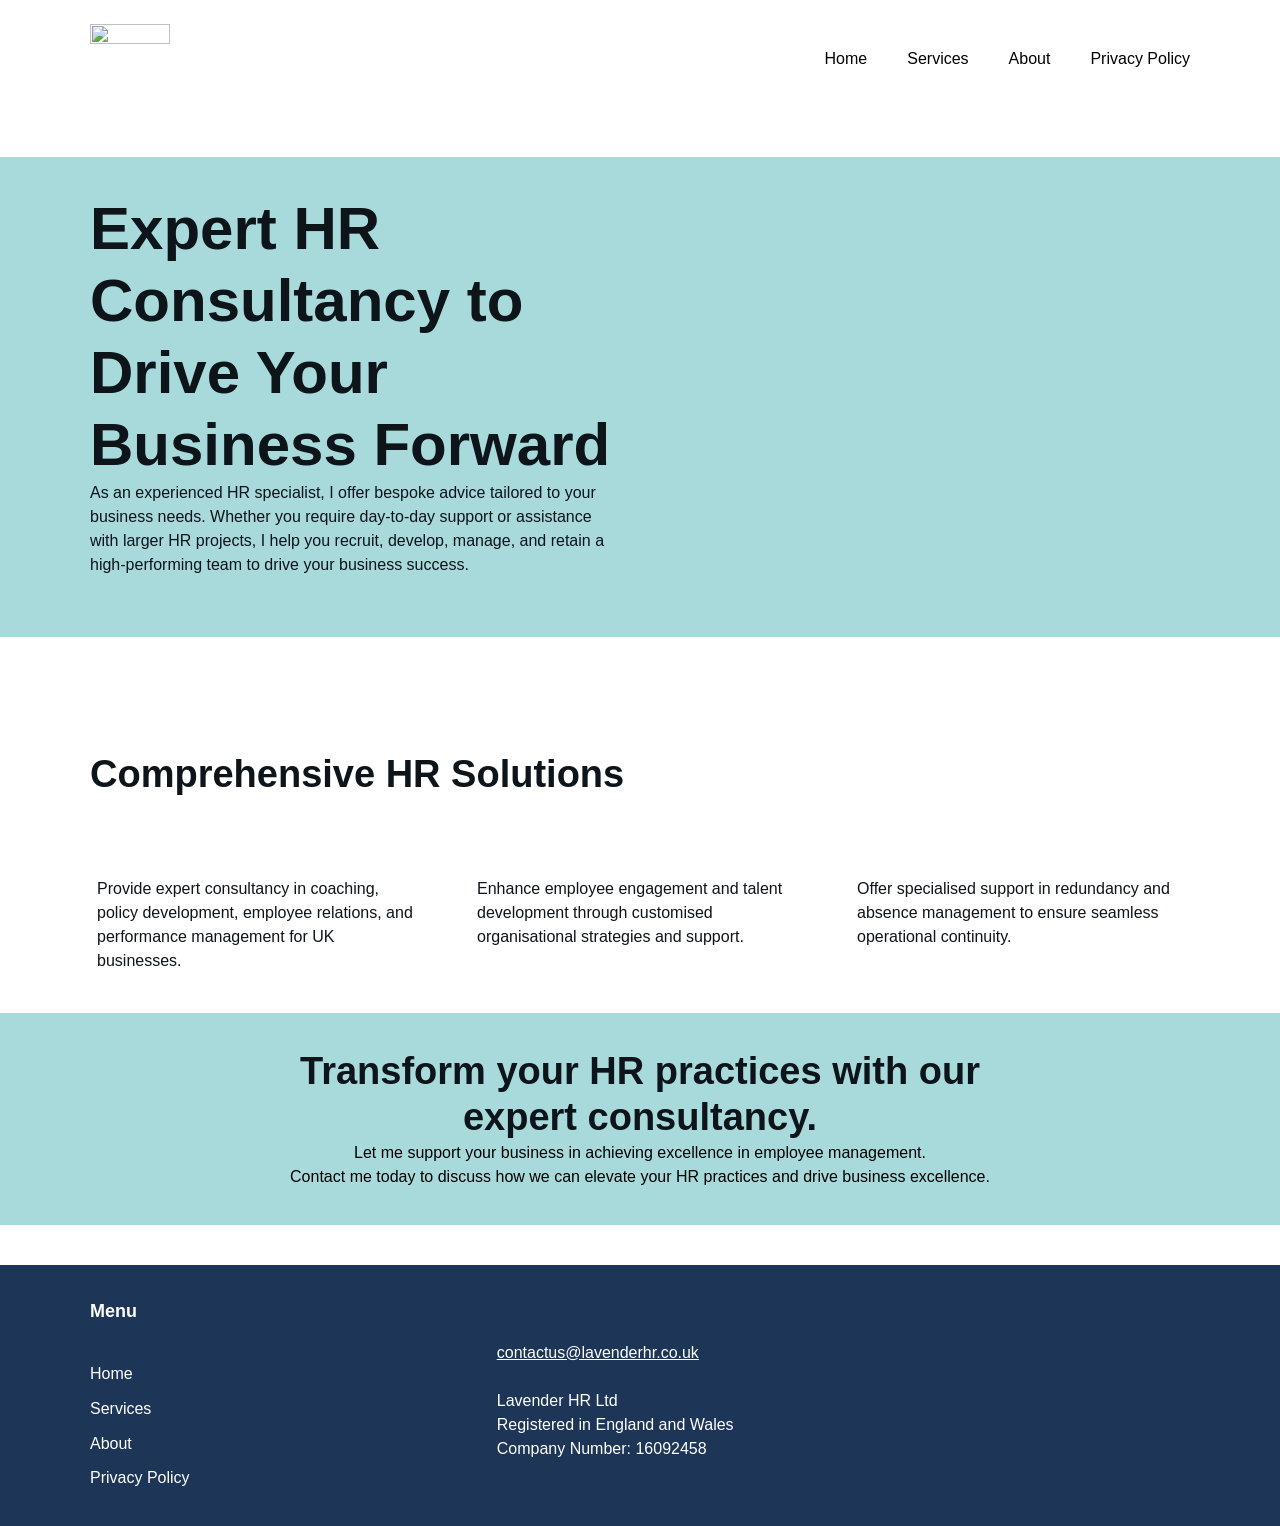
==== commit e9ecce04: "Update print statement from 'Hello' to 'Goodbye'" ====
--- a/index.html
+++ b/index.html
@@ -1,395 +1,306 @@
 <!DOCTYPE html>
 <html lang="en-GB">
-
-  <head>
-    <title></title>
-    <meta charset="UTF-8" />
-    <meta name="viewport" content="width=device-width, initial-scale=1" />
-    <meta name="robots" content="max-image-preview:large" />
-    <meta name="generator" content="Site Kit by Google 1.184.0" />
-    <link rel="icon" href="https://lavenderhr.co.uk/wp-content/uploads/2024/11/logo.jpg" sizes="192x192" />
-    <link rel="dns-prefetch" href="//www.googletagmanager.com" />
-    <link rel="alternate" type="application/rss+xml" title=" » Feed" href="https://lavenderhr.co.uk/feed/" />
-    <link rel="alternate" type="application/rss+xml" title=" » Comments Feed" href="https://lavenderhr.co.uk/comments/feed/" />
-    <link rel="alternate" title="oEmbed (JSON)" type="application/json+oembed" href="https://lavenderhr.co.uk/wp-json/oembed/1.0/embed?url=https%3A%2F%2Flavenderhr.co.uk%2F" />
-    <link rel="alternate" title="oEmbed (XML)" type="text/xml+oembed" href="https://lavenderhr.co.uk/wp-json/oembed/1.0/embed?url=https%3A%2F%2Flavenderhr.co.uk%2F&amp;format=xml" />
-    <script id="jquery-core-js" src="https://lavenderhr.co.uk/wp-includes/js/jquery/jquery.min.js?ver=3.7.1"></script>
-    <script id="jquery-migrate-js" src="https://lavenderhr.co.uk/wp-includes/js/jquery/jquery-migrate.min.js?ver=3.4.1"></script>
-    <link rel="https://api.w.org/" href="https://lavenderhr.co.uk/wp-json/" />
-    <link rel="alternate" title="JSON" type="application/json" href="https://lavenderhr.co.uk/wp-json/wp/v2/pages/27" />
-    <link rel="EditURI" type="application/rsd+xml" title="RSD" href="https://lavenderhr.co.uk/xmlrpc.php?rsd" />
-    <link rel="canonical" href="https://lavenderhr.co.uk/" />
-    <link rel="shortlink" href="https://lavenderhr.co.uk/" />
-    <script id="wp-importmap" type="importmap">
-      {"imports":{"@wordpress/interactivity":"https://lavenderhr.co.uk/wp-includes/js/dist/script-modules/interactivity/index.min.js?ver=efaa5193bbad9c60ffd1"}}
-</script>
-    <link rel="modulepreload" href="https://lavenderhr.co.uk/wp-includes/js/dist/script-modules/interactivity/index.min.js?ver=efaa5193bbad9c60ffd1" id="@wordpress/interactivity-js-modulepreload" fetchpriority="low" />
-    <link rel="apple-touch-icon" href="https://lavenderhr.co.uk/wp-content/uploads/2024/11/logo.jpg" />
-    <meta name="msapplication-TileImage" content="https://lavenderhr.co.uk/wp-content/uploads/2024/11/logo.jpg" />
-  </head>
-
-  <body data-aos-easing="ease" data-aos-duration="400" data-aos-delay="0" class="home wp-singular page-template-default page page-id-27 wp-custom-logo wp-embed-responsive wp-theme-hostinger-ai-theme hostinger-ai-builder-gutenberg">
-    <a id="wp-skip-link" href="https://www.lavenderhr.co.uk/#wp--skip-link--target" class="skip-link screen-reader-text">Skip to content</a>
-    <div class="wp-site-blocks" id="iv4wg">
-      <header class="site-header wp-block-template-part" id="i6v3d">
-        <div class="wp-block-group has-global-padding is-layout-constrained wp-block-group-is-layout-constrained" id="ileh9">
-          <div class="wp-block-group alignwide is-layout-grid wp-container-core-group-is-layout-46703f0f wp-block-group-is-layout-grid" id="ibm2v">
-            <div class="wp-block-group logo-wrapper is-nowrap is-layout-flex wp-container-core-group-is-layout-7094c525 wp-block-group-is-layout-flex" id="ibz1z">
-              <div class="wp-block-site-logo" id="iupc5">
-                <a href="https://lavenderhr.co.uk/" rel="home" aria-current="page" class="custom-logo-link" id="is1ox">
-                  <img width="80" height="69" src="https://lavenderhr.co.uk/wp-content/uploads/2024/11/logo.jpg" alt="" decoding="async" srcset="https://lavenderhr.co.uk/wp-content/uploads/2024/11/logo.jpg 723w,  https://lavenderhr.co.uk/wp-content/uploads/2024/11/logo-300x261.jpg 300w" sizes="(max-width: 80px) 100vw, 80px" class="custom-logo" id="if9lk" />
-                </a>
-              </div>
-            </div>
-            <div id="ib3q1" class="wp-block-group wp-container-content-b4c5012d is-content-justification-right is-nowrap is-layout-flex wp-container-core-group-is-layout-8f614a2c wp-block-group-is-layout-flex hr-topbar">
-              <nav aria-label="AI menu" data-wp-interactive="core/navigation" data-wp-context="{&quot;overlayOpenedBy&quot;:{&quot;click&quot;:false,&quot;hover&quot;:false,&quot;focus&quot;:false},&quot;type&quot;:&quot;overlay&quot;,&quot;roleAttribute&quot;:&quot;&quot;,&quot;ariaLabel&quot;:&quot;Menu&quot;}" id="iyya6" class="has-text-color has-color2-color has-medium-font-size is-responsive hostinger-ai-site-navigation wp-block-navigation is-horizontal is-layout-flex wp-block-navigation-is-layout-flex hr-nav">
-                <button type="button" aria-haspopup="dialog" aria-label="Open menu" data-wp-on--click="actions.openMenuOnClick" data-wp-on--keydown="actions.handleMenuKeydown" id="i9c8r" class="wp-block-navigation__responsive-container-open">
-                  <svg width="24" height="24" xmlns="http://www.w3.org/2000/svg" viewBox="0 0 24 24" aria-hidden="true" focusable="false" id="i3vwf">
-                    <path d="M4 7.5h16v1.5H4z" id="ip6sj"></path>
-                    <path d="M4 15h16v1.5H4z" id="i3867"></path>
-                  </svg>
-                </button>
-                <div id="modal-1" data-wp-class--has-modal-open="state.isMenuOpen" data-wp-class--is-menu-open="state.isMenuOpen" data-wp-watch="callbacks.initMenu" data-wp-on--keydown="actions.handleMenuKeydown" data-wp-on--focusout="actions.handleMenuFocusout" tabindex="-1" class="wp-block-navigation__responsive-container">
-                  <div tabindex="-1" id="iwp3z" class="wp-block-navigation__responsive-close">
-                    <div data-wp-bind--aria-modal="state.ariaModal" data-wp-bind--aria-label="state.ariaLabel" data-wp-bind--role="state.roleAttribute" id="iyqfc" class="wp-block-navigation__responsive-dialog">
-                      <button type="button" aria-label="Close menu" data-wp-on--click="actions.closeMenuOnClick" id="ijwu7" class="wp-block-navigation__responsive-container-close">
-                        <svg xmlns="http://www.w3.org/2000/svg" viewBox="0 0 24 24" width="24" height="24" aria-hidden="true" focusable="false" id="i29el">
-                          <path d="m13.06 12 6.47-6.47-1.06-1.06L12 10.94 5.53 4.47 4.47 5.53 10.94 12l-6.47 6.47 1.06 1.06L12 13.06l6.47 6.47 1.06-1.06L13.06 12Z" id="ipetl"></path>
-                        </svg>
-                      </button>
-                      <div data-wp-watch="callbacks.focusFirstElement" id="modal-1-content" class="wp-block-navigation__responsive-container-content">
-                        <ul id="iyh4n" class="wp-block-navigation__container has-text-color has-color2-color has-medium-font-size is-responsive hostinger-ai-site-navigation wp-block-navigation">
-                          <li id="ikz0i" class="has-medium-font-size wp-block-navigation-item current-menu-item wp-block-navigation-link">
-                            <a href="./index.html" aria-current="page" id="i4q5p" class="wp-block-navigation-item__content">
-                              <span id="i9z1r" class="wp-block-navigation-item__label">Home</span>
-                            </a>
-                          </li>
-                          <li id="ijf8i" class="has-medium-font-size wp-block-navigation-item wp-block-navigation-link">
-                            <a href="https://lavenderhr.co.uk/services/" id="iyaru" class="wp-block-navigation-item__content">
-                              <span id="iwjuh" class="wp-block-navigation-item__label">Services</span>
-                            </a>
-                          </li>
-                          <li id="ix5hh" class="has-medium-font-size wp-block-navigation-item wp-block-navigation-link">
-                            <a href="https://lavenderhr.co.uk/about/" id="i4i8t" class="wp-block-navigation-item__content">
-                              <span id="ijmyf" class="wp-block-navigation-item__label">About</span>
-                            </a>
-                          </li>
-                          <li id="ibyw4" class="has-medium-font-size wp-block-navigation-item wp-block-navigation-link">
-                            <a href="mailto:contactus@lavenderhr.co.uk" id="ipovt" class="wp-block-navigation-item__content">
-                              <span id="i057z" class="wp-block-navigation-item__label">Contact</span>
-                            </a>
-                          </li>
-                        </ul>
-                      </div>
-                    </div>
-                  </div>
-                </div>
-              </nav>
-              <a href="mailto:contactus@lavenderhr.co.uk" id="ihrcta" class="hr-cta">Book a Consultation</a>
-            </div>
-          </div>
-        </div>
-      </header>
-      <main id="wp--skip-link--target" class="wp-block-group is-layout-flow wp-block-group-is-layout-flow">
-        <div class="entry-content wp-block-post-content has-global-padding is-layout-constrained wp-block-post-content-is-layout-constrained" id="iz73z">
-          <div id="ivakl" class="wp-block-group alignfull hostinger-ai-hero-1 has-color-1-background-color has-background has-global-padding is-layout-constrained wp-block-group-is-layout-constrained hr-hero">
-            <div id="ip7c8" class="wp-block-group alignwide is-layout-grid wp-container-core-group-is-layout-74c8a953 wp-block-group-is-layout-grid">
-              <div id="irs5r" class="wp-block-group wp-container-content-5e2576f9 is-vertical is-content-justification-left is-nowrap is-layout-flex wp-container-core-group-is-layout-bdebcbf6 wp-block-group-is-layout-flex">
-                <span class="hr-kicker" id="i1t02c">Bespoke HR support for growing UK businesses</span>
-                <h1 id="iuwlj" class="wp-block-heading hostinger-ai-title has-dark-color has-text-color has-link-color has-xx-large-font-size wp-elements-8dbaa027746c63d0b04e877be613a323 hr-hero-title">Practical HR consultancy that helps your people and business thrive.</h1>
-                <p id="ip9in" class="hostinger-ai-description has-dark-color has-text-color has-link-color has-medium-font-size wp-elements-6850aa96b2fe332449c460b2e84c2b39 wp-block-paragraph hr-hero-copy">Lavender HR provides clear, tailored advice for employers who want confidence in their people practices. From employee relations and policy development to performance, change, absence, and retention, you get calm, commercially minded support that works for your business.</p>
-                <div class="hr-actions" id="i5cq7m">
-                  <a href="mailto:contactus@lavenderhr.co.uk" class="hr-cta" id="iu63vd">Speak with Lavender HR</a>
-                  <a href="https://lavenderhr.co.uk/services/" class="hr-button-secondary" id="i7i2hb">Explore Services</a>
-                </div>
-              </div>
-              <div id="ic6xf" class="wp-block-group has-global-padding is-layout-constrained wp-block-group-is-layout-constrained hr-image-card">
-                <figure id="ic4hb" class="wp-block-image size-full has-custom-border hostinger-ai-image">
-                  <img decoding="async" loading="eager" src="https://app.grapesjs.com/api/assets/random-image?query=professional%20hr%20consultancy%20meeting%20office&amp;w=760&amp;h=900" alt="HR consultancy meeting with a business team" id="iek1i" class="wp-image-18" />
-                </figure>
-              </div>
-            </div>
-          </div>
-          <div id="iuvuk" class="wp-block-group alignwide has-global-padding is-layout-constrained wp-block-group-is-layout-constrained">
-            <div id="ibubr" class="hr-benefits">
-              <div class="hr-benefit" id="ietd0s">
-                <h3 class="hr-benefit-title" id="iws8e6">Tailored advice</h3>
-                <p class="hr-benefit-copy" id="izjt6b">Bespoke HR guidance aligned to your sector, culture, and commercial goals.</p>
-              </div>
-              <div class="hr-benefit" id="ir0xyf">
-                <h3 class="hr-benefit-title" id="i1bi5q">Employee relations expertise</h3>
-                <p class="hr-benefit-copy" id="ijebqd">Support with sensitive people issues, investigations, and fair, compliant processes.</p>
-              </div>
-              <div class="hr-benefit" id="itj745">
-                <h3 class="hr-benefit-title" id="ip4pfd">Policies that work in practice</h3>
-                <p class="hr-benefit-copy" id="ioa2pe">Clear documentation and practical frameworks that help managers lead with confidence.</p>
-              </div>
-              <div class="hr-benefit" id="ihjc1k">
-                <h3 class="hr-benefit-title" id="ii8uoi">Retention and performance</h3>
-                <p class="hr-benefit-copy" id="ide602">Stronger engagement, better management conversations, and healthier teams.</p>
-              </div>
-            </div>
-          </div>
-          <div id="iuqfh" class="wp-block-group alignfull has-global-padding is-layout-constrained wp-block-group-is-layout-constrained">
-            <div id="i1i21" class="wp-block-group alignwide has-global-padding is-content-justification-left is-layout-constrained wp-container-core-group-is-layout-f1800b76 wp-block-group-is-layout-constrained">
-              <div class="hr-section-intro" id="i2zygf">
-                <span class="hr-section-kicker" id="i300p7">Services</span>
-                <h2 id="itw2j" class="wp-block-heading is-style-default hostinger-ai-title has-dark-color has-text-color has-link-color has-x-large-font-size wp-elements-a5e9d611475d2c587fa25823d2e212fd">Comprehensive HR support designed around your business.</h2>
-                <p id="i10gh" class="wp-block-paragraph">Whether you need ongoing strategic input or support with a specific challenge, Lavender HR delivers practical, people-focused consultancy that helps your organisation move forward with confidence.</p>
-              </div>
-              <div id="i8uie" class="hr-services-grid">
-                <div id="i7pgv" class="hr-service-card">
-                  <figure id="iv5i8" class="wp-block-image size-full has-custom-border hostinger-ai-service-image">
-                    <img decoding="async" loading="lazy" src="https://app.grapesjs.com/api/assets/random-image?query=hr%20policy%20advice%20team%20meeting&amp;w=600&amp;h=420" alt="HR advisory consultation" id="i2b4vd" class="wp-image-160" />
-                  </figure>
-                  <h3 class="hr-service-title" id="it3fra">Everyday HR advice</h3>
-                  <p id="ixhwy9" class="hostinger-ai-service-description has-dark-color has-text-color has-link-color has-medium-font-size wp-elements-e7066c603f0a94f62f59a218b858b067 wp-block-paragraph hr-service-copy">Reliable guidance on the people issues that affect day-to-day operations, including manager support, HR processes, and practical problem solving.</p>
-                </div>
-                <div id="i0ptxy" class="hr-service-card">
-                  <figure id="inob0w" class="wp-block-image size-full has-custom-border hostinger-ai-service-image hostinger-index-1">
-                    <img decoding="async" loading="lazy" src="https://app.grapesjs.com/api/assets/random-image?query=employee%20relations%20business%20discussion&amp;w=600&amp;h=420" alt="Employee relations support" id="ig4d47" class="wp-image-160" />
-                  </figure>
-                  <h3 class="hr-service-title" id="igtxr7">Employee relations &amp; performance</h3>
-                  <p id="i6rojl" class="hostinger-ai-service-description hostinger-index-1 has-dark-color has-text-color has-link-color has-medium-font-size wp-elements-3d627caf6484e9befdefaeff2663be89 wp-block-paragraph hr-service-copy">Support with difficult conversations, conduct and capability matters, performance management, and fair processes that protect both people and business outcomes.</p>
-                </div>
-                <div id="ihhd36" class="hr-service-card">
-                  <figure id="ixeiiw" class="wp-block-image size-full has-custom-border hostinger-ai-service-image hostinger-index-2">
-                    <img decoding="async" loading="lazy" src="https://app.grapesjs.com/api/assets/random-image?query=workplace%20strategy%20hr%20planning&amp;w=600&amp;h=420" alt="HR strategy and change planning" id="ikwf9f" class="wp-image-160" />
-                  </figure>
-                  <h3 class="hr-service-title" id="iqhc1f">Policies, change &amp; retention</h3>
-                  <p id="iu9tsb" class="hostinger-ai-service-description hostinger-index-2 has-dark-color has-text-color has-link-color has-medium-font-size wp-elements-fede242319cba8cee700e3131af772f3 wp-block-paragraph hr-service-copy">From policy development and organisational change to absence management, redundancy support, engagement, and retention, receive structured advice built for sustainable growth.</p>
-                </div>
-              </div>
-              <div class="hr-about" id="i5sgzi">
-                <div class="hr-about-panel" id="iploua">
-                  <span class="hr-section-kicker" id="i3qt27">Why Lavender HR</span>
-                  <p class="hr-about-lead" id="icdapi">You do not need generic HR templates. You need advice that fits your business, your people, and the real situations you face. Lavender HR combines a personal approach with practical commercial thinking, helping leaders make sound people decisions with clarity and confidence.</p>
-                  <div class="hr-list" id="ifa36w">
-                    <div class="hr-list-item" id="il2tak">
-                      <div class="hr-list-mark" id="inhxhu">01</div>
-                      <div id="i74r0j">
-                        <strong id="iq4j61">Flexible support</strong>
-                        <br id="i01n2h" />Project-based or ongoing consultancy to match your needs.
-                      </div>
-                    </div>
-                    <div class="hr-list-item" id="igfnyt">
-                      <div class="hr-list-mark" id="i73pmy">02</div>
-                      <div id="ir83i2">
-                        <strong id="iiobp9">Clear, usable guidance</strong>
-                        <br id="ia2acc" />Advice that is practical for managers and easy to implement.
-                      </div>
-                    </div>
-                    <div class="hr-list-item" id="i42mpo">
-                      <div class="hr-list-mark" id="i75e1p">03</div>
-                      <div id="ihfpvl">
-                        <strong id="ib3hgm">Focused on outcomes</strong>
-                        <br id="io1rl8" />Helping you recruit, develop, manage, and retain a high-performing team.
-                      </div>
-                    </div>
-                  </div>
-                </div>
-                <div class="hr-about-panel" id="iynmwl">
-                  <span class="hr-section-kicker" id="iag4rx">Best suited for</span>
-                  <h3 class="hr-service-title" id="iwbyix">Support for employers who want confident, people-first decisions.</h3>
-                  <p class="hr-service-copy" id="iajorl">Lavender HR works well with small and growing businesses, owner-led organisations, and teams that need dependable HR expertise without building a large in-house function. If you are refining your policies, navigating change, or simply want trusted HR backup, this service is designed to strengthen your people foundations.</p>
-                  <div class="hr-actions" id="i3gk5g">
-                    <a href="mailto:contactus@lavenderhr.co.uk" class="hr-cta" id="i13hfh">Request a Conversation</a>
-                  </div>
-                </div>
-              </div>
-            </div>
-          </div>
-          <div id="igiwgo" class="wp-block-group alignfull hostinger-ai-solid-block has-color-1-background-color has-background has-global-padding is-layout-constrained wp-block-group-is-layout-constrained">
-            <div id="ihzxzk" class="wp-block-group alignwide is-vertical is-content-justification-center is-nowrap is-layout-flex wp-container-core-group-is-layout-7950e4d3 wp-block-group-is-layout-flex hr-cta-band">
-              <div id="i092hh" class="wp-block-group wp-container-content-69bc4bdf has-global-padding is-content-justification-center is-layout-constrained wp-container-core-group-is-layout-4d1df1b6 wp-block-group-is-layout-constrained">
-                <h2 id="i5f3jh" class="wp-block-heading has-text-align-center hostinger-ai-title has-dark-color has-text-color has-link-color has-x-large-font-size wp-elements-8be8c58bd823caf5738aa6d215d3e9c3">Need trusted HR support for your business?</h2>
-                <p id="it546i" class="has-text-align-center has-black-color has-text-color has-link-color wp-elements-31f4aab27d4d4999a9bde57485bdc7d5 wp-block-paragraph">Let’s talk about the challenges you are facing and the kind of HR support that would make the biggest difference. Lavender HR offers practical consultancy to help you manage people effectively and build a stronger business.</p>
-                <div class="hr-actions" id="ie91r1">
-                  <a href="mailto:contactus@lavenderhr.co.uk" class="hr-cta" id="i615s4">Email Lavender HR</a>
-                  <a href="https://lavenderhr.co.uk/about/" class="hr-button-secondary" id="i15d44">Learn More</a>
-                </div>
-              </div>
-            </div>
-          </div>
-        </div>
-      </main>
-      <footer class="site-footer wp-block-template-part" id="i6501j">
-        <div class="wp-block-group has-color-2-background-color has-background has-global-padding is-layout-constrained wp-block-group-is-layout-constrained" id="ic6izu">
-          <div class="wp-block-columns alignwide is-layout-flex wp-container-core-columns-is-layout-7094c525 wp-block-columns-is-layout-flex" id="ii15qt">
-            <div id="ikb0im" class="wp-block-column is-layout-flow wp-block-column-is-layout-flow">
-              <h3 id="ijkw4y" class="wp-block-heading hostinger-locale has-light-color has-text-color has-link-color has-large-font-size wp-elements-1061c94d5f106bf4423b7d0a4033133a hr-footer-title">Explore</h3>
-              <nav aria-label="AI menu 2" data-wp-interactive="core/navigation" data-wp-context="{&quot;overlayOpenedBy&quot;:{&quot;click&quot;:false,&quot;hover&quot;:false,&quot;focus&quot;:false},&quot;type&quot;:&quot;overlay&quot;,&quot;roleAttribute&quot;:&quot;&quot;,&quot;ariaLabel&quot;:&quot;Menu&quot;}" id="i27wiw" class="has-text-color has-light-color has-medium-font-size is-responsive is-vertical hostinger-ai-site-navigation wp-block-navigation is-layout-flex wp-container-core-navigation-is-layout-55b6a12f wp-block-navigation-is-layout-flex">
-                <button type="button" aria-haspopup="dialog" aria-label="Open menu" data-wp-on--click="actions.openMenuOnClick" data-wp-on--keydown="actions.handleMenuKeydown" id="idlx18" class="wp-block-navigation__responsive-container-open">
-                  <svg width="24" height="24" xmlns="http://www.w3.org/2000/svg" viewBox="0 0 24 24" aria-hidden="true" focusable="false" id="i6hcnl">
-                    <path d="M4 7.5h16v1.5H4z" id="ixgcpy"></path>
-                    <path d="M4 15h16v1.5H4z" id="ik2zs6"></path>
-                  </svg>
-                </button>
-                <div id="modal-2" data-wp-class--has-modal-open="state.isMenuOpen" data-wp-class--is-menu-open="state.isMenuOpen" data-wp-watch="callbacks.initMenu" data-wp-on--keydown="actions.handleMenuKeydown" data-wp-on--focusout="actions.handleMenuFocusout" tabindex="-1" class="wp-block-navigation__responsive-container">
-                  <div tabindex="-1" id="i28t3f" class="wp-block-navigation__responsive-close">
-                    <div data-wp-bind--aria-modal="state.ariaModal" data-wp-bind--aria-label="state.ariaLabel" data-wp-bind--role="state.roleAttribute" id="iw50r1" class="wp-block-navigation__responsive-dialog">
-                      <button type="button" aria-label="Close menu" data-wp-on--click="actions.closeMenuOnClick" id="it44w1" class="wp-block-navigation__responsive-container-close">
-                        <svg xmlns="http://www.w3.org/2000/svg" viewBox="0 0 24 24" width="24" height="24" aria-hidden="true" focusable="false" id="it0dwz">
-                          <path d="m13.06 12 6.47-6.47-1.06-1.06L12 10.94 5.53 4.47 4.47 5.53 10.94 12l-6.47 6.47 1.06 1.06L12 13.06l6.47 6.47 1.06-1.06L13.06 12Z" id="i7abxb"></path>
-                        </svg>
-                      </button>
-                      <div data-wp-watch="callbacks.focusFirstElement" id="modal-2-content" class="wp-block-navigation__responsive-container-content">
-                        <ul id="iepu6g" class="wp-block-navigation__container has-text-color has-light-color has-medium-font-size is-responsive is-vertical hostinger-ai-site-navigation wp-block-navigation">
-                          <li id="ic8x5p" class="has-medium-font-size wp-block-navigation-item current-menu-item wp-block-navigation-link">
-                            <a href="./index.html" aria-current="page" id="ij4pvg" class="wp-block-navigation-item__content">
-                              <span id="iwfezt" class="wp-block-navigation-item__label">Home</span>
-                            </a>
-                          </li>
-                          <li id="i7kzi8" class="has-medium-font-size wp-block-navigation-item wp-block-navigation-link">
-                            <a href="https://lavenderhr.co.uk/services/" id="i2kpsf" class="wp-block-navigation-item__content">
-                              <span id="ivnz0h" class="wp-block-navigation-item__label">Services</span>
-                            </a>
-                          </li>
-                          <li id="ioc59o" class="has-medium-font-size wp-block-navigation-item wp-block-navigation-link">
-                            <a href="https://lavenderhr.co.uk/about/" id="ivujtq" class="wp-block-navigation-item__content">
-                              <span id="i1jzrv" class="wp-block-navigation-item__label">About</span>
-                            </a>
-                          </li>
-                          <li id="iukvik" class="has-medium-font-size wp-block-navigation-item wp-block-navigation-link">
-                            <a href="mailto:contactus@lavenderhr.co.uk" id="iqsjik" class="wp-block-navigation-item__content">
-                              <span id="ifl3n8" class="wp-block-navigation-item__label">Contact</span>
-                            </a>
-                          </li>
-                        </ul>
-                      </div>
-                    </div>
-                  </div>
-                </div>
-              </nav>
-            </div>
-            <div id="i4ni4g" class="wp-block-column is-layout-flow wp-block-column-is-layout-flow">
-              <h3 id="iskqw5" class="wp-block-heading hostinger-locale has-light-color has-text-color has-link-color has-large-font-size wp-elements-a5c96749488a0d3e7cc17d0e875744aa hr-footer-title">Get in touch</h3>
-              <div class="hr-contact-card" id="iab7cl">
-                <p id="iuoq1k" class="has-light-color has-text-color has-link-color has-medium-font-size wp-elements-b9429d37444df23c34401bcf217a1d0a wp-block-paragraph">
-                  <a href="mailto:contactus@lavenderhr.co.uk" id="injytr">contactus@lavenderhr.co.uk</a>
-                  <br id="ilentn" />
-                  <br id="icx1vk" />Lavender HR Ltd
-                  <br id="ioomn2" />Registered in England and Wales
-                  <br id="idfh9m" />Company Number: 16092458
-                </p>
-              </div>
-            </div>
-          </div>
-        </div>
-      </footer>
-    </div>
-    <script data-wp-router-options="{&quot;loadOnClientNavigation&quot;:true}" fetchpriority="low" id="@wordpress/block-library/navigation/view-js-module" src="https://lavenderhr.co.uk/wp-includes/js/dist/script-modules/block-library/navigation/view.min.js?ver=96a846e1d7b789c39ab9" type="module"></script>
-    <script id="wp-hooks-js" src="https://lavenderhr.co.uk/wp-includes/js/dist/hooks.min.js?ver=7496969728ca0f95732d"></script>
-    <script id="wp-i18n-js" src="https://lavenderhr.co.uk/wp-includes/js/dist/i18n.min.js?ver=781d11515ad3d91786ec"></script>
-    <script id="wp-i18n-js-after">
-      wp.i18n.setLocaleData({
-        'text direction\u0004ltr': ['ltr']
-      });
-      //# sourceURL=wp-i18n-js-after
-    </script>
-    <script id="hostinger-ai-scripts-js" src="https://lavenderhr.co.uk/wp-content/themes/hostinger-ai-theme/assets/js/front-scripts.min.js?ver=2.1.0"></script>
-    <script id="wp-emoji-settings" type="application/json">
-      {
-        "baseUrl": "https://s.w.org/images/core/emoji/17.0.2/72x72/",
-        "ext": ".png",
-        "svgUrl": "https://s.w.org/images/core/emoji/17.0.2/svg/",
-        "svgExt": ".svg",
-        "source": {
-          "concatemoji": "https://lavenderhr.co.uk/wp-includes/js/wp-emoji-release.min.js?ver=7.0.2"
-        }
-      }
-    </script>
-    <script type="module" id="i5obo9">
-      /*! This file is auto-generated */
-      const a = JSON.parse(document.getElementById("wp-emoji-settings").textContent),
-        o = (window._wpemojiSettings = a, "wpEmojiSettingsSupports"),
-        s = ["flag", "emoji"];
-
-      function i(e) {
-        try {
-          var t = {
-            supportTests: e,
-            timestamp: (new Date).valueOf()
-          };
-          sessionStorage.setItem(o, JSON.stringify(t))
-        } catch (e) {}
-      }
-
-      function c(e, t, n) {
-        e.clearRect(0, 0, e.canvas.width, e.canvas.height), e.fillText(t, 0, 0);
-        t = new Uint32Array(e.getImageData(0, 0, e.canvas.width, e.canvas.height).data);
-        e.clearRect(0, 0, e.canvas.width, e.canvas.height), e.fillText(n, 0, 0);
-        const a = new Uint32Array(e.getImageData(0, 0, e.canvas.width, e.canvas.height).data);
-        return t.every((e, t) => e === a[t])
-      }
-
-      function p(e, t) {
-        e.clearRect(0, 0, e.canvas.width, e.canvas.height), e.fillText(t, 0, 0);
-        var n = e.getImageData(16, 16, 1, 1);
-        for (let e = 0; e < n.data.length; e++)
-          if (0 !== n.data[e]) return !1;
-        return !0
-      }
-
-      function u(e, t, n, a) {
-        switch (t) {
-          case "flag":
-            return n(e, "\ud83c\udff3\ufe0f\u200d\u26a7\ufe0f", "\ud83c\udff3\ufe0f\u200b\u26a7\ufe0f") ? !1 : !n(e, "\ud83c\udde8\ud83c\uddf6", "\ud83c\udde8\u200b\ud83c\uddf6") && !n(e, "\ud83c\udff4\udb40\udc67\udb40\udc62\udb40\udc65\udb40\udc6e\udb40\udc67\udb40\udc7f", "\ud83c\udff4\u200b\udb40\udc67\u200b\udb40\udc62\u200b\udb40\udc65\u200b\udb40\udc6e\u200b\udb40\udc67\u200b\udb40\udc7f");
-          case "emoji":
-            return !a(e, "\ud83e\u1fac8")
-        }
-        return !1
-      }
-
-      function f(e, t, n, a) {
-        let r;
-        const o = (r = "undefined" != typeof WorkerGlobalScope && self instanceof WorkerGlobalScope ? new OffscreenCanvas(300, 150) : document.createElement("canvas")).getContext("2d", {
-            willReadFrequently: !0
-          }),
-          s = (o.textBaseline = "top", o.font = "600 32px Arial", {});
-        return e.forEach(e => {
-          s[e] = t(o, e, n, a)
-        }), s
-      }
-
-      function r(e) {
-        var t = document.createElement("script");
-        t.src = e, t.defer = !0, document.head.appendChild(t)
-      }
-      a.supports = {
-        everything: !0,
-        everythingExceptFlag: !0
-      }, new Promise(t => {
-        let n = function() {
-          try {
-            var e = JSON.parse(sessionStorage.getItem(o));
-            if ("object" == typeof e && "number" == typeof e.timestamp && (new Date).valueOf() < e.timestamp + 604800 && "object" == typeof e.supportTests) return e.supportTests
-          } catch (e) {}
-          return null
-        }();
-        if (!n) {
-          if ("undefined" != typeof Worker && "undefined" != typeof OffscreenCanvas && "undefined" != typeof URL && URL.createObjectURL && "undefined" != typeof Blob) try {
-            var e = "postMessage(" + f.toString() + "(" + [JSON.stringify(s), u.toString(), c.toString(), p.toString()].join(",") + "));",
-              a = new Blob([e], {
-                type: "text/javascript"
-              });
-            const r = new Worker(URL.createObjectURL(a), {
-              name: "wpTestEmojiSupports"
-            });
-            return void(r.onmessage = e => {
-              i(n = e.data), r.terminate(), t(n)
-            })
-          } catch (e) {}
-          i(n = f(s, u, c, p))
-        }
-        t(n)
-      }).then(e => {
-        for (const n in e) a.supports[n] = e[n], a.supports.everything = a.supports.everything && a.supports[n], "flag" !== n && (a.supports.everythingExceptFlag = a.supports.everythingExceptFlag && a.supports[n]);
-        var t;
-        a.supports.everythingExceptFlag = a.supports.everythingExceptFlag && !a.supports.flag, a.supports.everything || ((t = a.source || {}).concatemoji ? r(t.concatemoji) : t.wpemoji && t.twemoji && (r(t.twemoji), r(t.wpemoji)))
-      });
-      //# sourceURL=https://lavenderhr.co.uk/wp-includes/js/wp-emoji-loader.min.js
-    </script>
-  </body>
-
-</html>
+<head><meta charset="UTF-8">
+	
+	<meta name="viewport" content="width=device-width, initial-scale=1">
+<meta name="robots" content="max-image-preview:large">
+<title></title>
+<link rel="dns-prefetch" href="//www.googletagmanager.com">
+<link rel="alternate" type="application/rss+xml" title=" » Feed" href="/feed/">
+<link rel="alternate" type="application/rss+xml" title=" » Comments Feed" href="/comments/feed/">
+
+
+<style id="wp-img-auto-sizes-contain-inline-css">
+img:is([sizes=auto i],[sizes^="auto," i]){contain-intrinsic-size:3000px 1500px}
+/*# sourceURL=wp-img-auto-sizes-contain-inline-css */
+</style>
+
+<style id="wp-block-site-logo-inline-css">
+.wp-block-site-logo{box-sizing:border-box;line-height:0}.wp-block-site-logo a{display:inline-block;line-height:0}.wp-block-site-logo.is-default-size img{height:auto;width:120px}.wp-block-site-logo img{height:auto;max-width:100%}.wp-block-site-logo a,.wp-block-site-logo img{border-radius:inherit}.wp-block-site-logo.aligncenter{margin-left:auto;margin-right:auto;text-align:center}:root :where(.wp-block-site-logo.is-style-rounded){border-radius:9999px}
+/*# sourceURL=/wp-includes/blocks/site-logo/style.min.css */
+</style>
+<style id="wp-block-group-inline-css">
+.wp-block-group{box-sizing:border-box}:where(.wp-block-group.wp-block-group-is-layout-constrained){position:relative}
+/*# sourceURL=/wp-includes/blocks/group/style.min.css */
+</style>
+<style id="wp-block-navigation-link-inline-css">
+.wp-block-navigation .wp-block-navigation-item__label{overflow-wrap:break-word}.wp-block-navigation .wp-block-navigation-item__description{display:none}.link-ui-tools{outline:1px solid #f0f0f0;padding:8px}.link-ui-block-inserter{padding-top:8px}.link-ui-block-inserter__back{margin-left:8px;text-transform:uppercase}
+/*# sourceURL=/wp-includes/blocks/navigation-link/style.min.css */
+</style>
+<style id="wp-block-navigation-inline-css">
+.wp-block-navigation{position:relative}.wp-block-navigation ul{margin-bottom:0;margin-left:0;margin-top:0;padding-left:0}.wp-block-navigation ul,.wp-block-navigation ul li{list-style:none;padding:0}.wp-block-navigation .wp-block-navigation-item{align-items:center;background-color:inherit;display:flex;position:relative}.wp-block-navigation .wp-block-navigation-item .wp-block-navigation__submenu-container:empty{display:none}.wp-block-navigation .wp-block-navigation-item__content{display:block;z-index:1}.wp-block-navigation .wp-block-navigation-item__content.wp-block-navigation-item__content{color:inherit}.wp-block-navigation.has-text-decoration-underline .wp-block-navigation-item__content,.wp-block-navigation.has-text-decoration-underline .wp-block-navigation-item__content:active,.wp-block-navigation.has-text-decoration-underline .wp-block-navigation-item__content:focus{text-decoration:underline}.wp-block-navigation.has-text-decoration-line-through .wp-block-navigation-item__content,.wp-block-navigation.has-text-decoration-line-through .wp-block-navigation-item__content:active,.wp-block-navigation.has-text-decoration-line-through .wp-block-navigation-item__content:focus{text-decoration:line-through}.wp-block-navigation :where(a),.wp-block-navigation :where(a:active),.wp-block-navigation :where(a:focus){text-decoration:none}.wp-block-navigation .wp-block-navigation__submenu-icon{align-self:center;background-color:inherit;border:none;color:currentColor;display:inline-block;font-size:inherit;height:.6em;line-height:0;margin-left:.25em;padding:0;width:.6em}.wp-block-navigation .wp-block-navigation__submenu-icon svg{stroke:currentColor;display:inline-block;height:inherit;margin-top:.075em;width:inherit}.wp-block-navigation{--navigation-layout-justification-setting:flex-start;--navigation-layout-direction:row;--navigation-layout-wrap:wrap;--navigation-layout-justify:flex-start;--navigation-layout-align:center}.wp-block-navigation.is-vertical{--navigation-layout-direction:column;--navigation-layout-justify:initial;--navigation-layout-align:flex-start}.wp-block-navigation.no-wrap{--navigation-layout-wrap:nowrap}.wp-block-navigation.items-justified-center{--navigation-layout-justification-setting:center;--navigation-layout-justify:center}.wp-block-navigation.items-justified-center.is-vertical{--navigation-layout-align:center}.wp-block-navigation.items-justified-right{--navigation-layout-justification-setting:flex-end;--navigation-layout-justify:flex-end}.wp-block-navigation.items-justified-right.is-vertical{--navigation-layout-align:flex-end}.wp-block-navigation.items-justified-space-between{--navigation-layout-justification-setting:space-between;--navigation-layout-justify:space-between}.wp-block-navigation .has-child .wp-block-navigation__submenu-container{align-items:normal;background-color:inherit;color:inherit;display:flex;flex-direction:column;opacity:0;position:absolute;z-index:2}@media not (prefers-reduced-motion){.wp-block-navigation .has-child .wp-block-navigation__submenu-container{transition:opacity .1s linear}}.wp-block-navigation .has-child .wp-block-navigation__submenu-container{height:0;overflow:hidden;visibility:hidden;width:0}.wp-block-navigation .has-child .wp-block-navigation__submenu-container>.wp-block-navigation-item>.wp-block-navigation-item__content{display:flex;flex-grow:1;padding:.5em 1em}.wp-block-navigation .has-child .wp-block-navigation__submenu-container>.wp-block-navigation-item>.wp-block-navigation-item__content .wp-block-navigation__submenu-icon{margin-left:auto;margin-right:0}.wp-block-navigation .has-child .wp-block-navigation__submenu-container .wp-block-navigation-item__content{margin:0}.wp-block-navigation .has-child .wp-block-navigation__submenu-container{left:-1px;top:100%}@media (min-width:782px){.wp-block-navigation .has-child .wp-block-navigation__submenu-container .wp-block-navigation__submenu-container{left:100%;top:-1px}.wp-block-navigation .has-child .wp-block-navigation__submenu-container .wp-block-navigation__submenu-container:before{background:#0000;content:"";display:block;height:100%;position:absolute;right:100%;width:.5em}.wp-block-navigation .has-child .wp-block-navigation__submenu-container .wp-block-navigation__submenu-icon{margin-right:.25em}.wp-block-navigation .has-child .wp-block-navigation__submenu-container .wp-block-navigation__submenu-icon svg{transform:rotate(-90deg)}}@media (hover:hover){.wp-block-navigation .has-child:not(.open-on-click):hover>.wp-block-navigation__submenu-container{height:auto;min-width:200px;opacity:1;overflow:visible;visibility:visible;width:auto}}.wp-block-navigation .has-child .wp-block-navigation-submenu__toggle[aria-expanded=true]~.wp-block-navigation__submenu-container,.wp-block-navigation .has-child:not(.open-on-click):not(.open-on-hover-click):focus-within>.wp-block-navigation__submenu-container{height:auto;min-width:200px;opacity:1;overflow:visible;visibility:visible;width:auto}.wp-block-navigation .has-child.open-always{align-items:var(--navigation-layout-align,initial);flex-direction:var(--navigation-layout-direction,initial);flex-wrap:var(--navigation-layout-wrap,wrap);gap:var(--wp--style--block-gap,2em)}.wp-block-navigation .has-child.open-always,.wp-block-navigation .has-child.open-always .wp-block-navigation-item{justify-content:var(--navigation-layout-justify,initial)}.wp-block-navigation .has-child.open-always .wp-block-navigation__submenu-container,.wp-block-navigation .has-child.open-always.wp-block-navigation-submenu{gap:var(--wp--style--block-gap,2em)}.wp-block-navigation .has-child.open-always .wp-block-navigation-item,.wp-block-navigation .has-child.open-always .wp-block-navigation__submenu-container,.wp-block-navigation .has-child.open-always.wp-block-navigation-submenu{padding-bottom:0;padding-top:0}.wp-block-navigation .has-child.open-always .wp-block-navigation__submenu-container{padding-left:var(--wp--style--block-gap,2em);padding-right:var(--wp--style--block-gap,2em)}.wp-block-navigation .has-child.open-always .wp-block-navigation__submenu-container .wp-block-navigation-item__content{padding:0}.wp-block-navigation .has-child.open-always .wp-block-navigation__submenu-container>.wp-block-navigation-item>.wp-block-navigation-item__content,.wp-block-navigation .has-child.open-always>.wp-block-navigation-item__content{flex-grow:0}.wp-block-navigation .has-child.open-always>.wp-block-navigation__submenu-container{background-color:initial;border:none;color:inherit;flex-basis:100%;height:auto;opacity:1;overflow:visible;position:static;visibility:visible;width:auto}.wp-block-navigation.has-background .has-child .wp-block-navigation__submenu-container{left:0;top:100%}@media (min-width:782px){.wp-block-navigation.has-background .has-child .wp-block-navigation__submenu-container .wp-block-navigation__submenu-container{left:100%;top:0}}.wp-block-navigation-submenu{display:flex;position:relative}.wp-block-navigation-submenu .wp-block-navigation__submenu-icon svg{stroke:currentColor}button.wp-block-navigation-item__content{background-color:initial;border:none;color:currentColor;font-family:inherit;font-size:inherit;font-style:inherit;font-weight:inherit;letter-spacing:inherit;line-height:inherit;text-align:left;text-transform:inherit}.wp-block-navigation-submenu__toggle{cursor:pointer}.wp-block-navigation-submenu__toggle[aria-expanded=true]+.wp-block-navigation__submenu-icon>svg,.wp-block-navigation-submenu__toggle[aria-expanded=true]>svg{transform:rotate(180deg)}.wp-block-navigation-item.open-on-click .wp-block-navigation-submenu__toggle{padding-left:0;padding-right:.85em}.wp-block-navigation-item.open-on-click .wp-block-navigation-submenu__toggle+.wp-block-navigation__submenu-icon{margin-left:-.6em;pointer-events:none}.wp-block-navigation-item.open-on-click button.wp-block-navigation-item__content:not(.wp-block-navigation-submenu__toggle){padding:0}.wp-block-navigation .wp-block-page-list,.wp-block-navigation__container,.wp-block-navigation__responsive-close,.wp-block-navigation__responsive-container,.wp-block-navigation__responsive-container-content,.wp-block-navigation__responsive-dialog{gap:inherit}:where(.wp-block-navigation.has-background .wp-block-navigation-item a:not(.wp-element-button)),:where(.wp-block-navigation.has-background .wp-block-navigation-submenu a:not(.wp-element-button)){padding:.5em 1em}:where(.wp-block-navigation .wp-block-navigation__submenu-container .wp-block-navigation-item a:not(.wp-element-button)),:where(.wp-block-navigation .wp-block-navigation__submenu-container .wp-block-navigation-submenu a:not(.wp-element-button)),:where(.wp-block-navigation .wp-block-navigation__submenu-container .wp-block-navigation-submenu button.wp-block-navigation-item__content),:where(.wp-block-navigation .wp-block-navigation__submenu-container .wp-block-pages-list__item button.wp-block-navigation-item__content){padding:.5em 1em}.wp-block-navigation.items-justified-right .wp-block-navigation__container .has-child .wp-block-navigation__submenu-container,.wp-block-navigation.items-justified-right .wp-block-page-list>.has-child .wp-block-navigation__submenu-container,.wp-block-navigation.items-justified-space-between .wp-block-page-list>.has-child:last-child .wp-block-navigation__submenu-container,.wp-block-navigation.items-justified-space-between>.wp-block-navigation__container>.has-child:last-child .wp-block-navigation__submenu-container{left:auto;right:0}.wp-block-navigation.items-justified-right .wp-block-navigation__container .has-child .wp-block-navigation__submenu-container .wp-block-navigation__submenu-container,.wp-block-navigation.items-justified-right .wp-block-page-list>.has-child .wp-block-navigation__submenu-container .wp-block-navigation__submenu-container,.wp-block-navigation.items-justified-space-between .wp-block-page-list>.has-child:last-child .wp-block-navigation__submenu-container .wp-block-navigation__submenu-container,.wp-block-navigation.items-justified-space-between>.wp-block-navigation__container>.has-child:last-child .wp-block-navigation__submenu-container .wp-block-navigation__submenu-container{left:-1px;right:-1px}@media (min-width:782px){.wp-block-navigation.items-justified-right .wp-block-navigation__container .has-child .wp-block-navigation__submenu-container .wp-block-navigation__submenu-container,.wp-block-navigation.items-justified-right .wp-block-page-list>.has-child .wp-block-navigation__submenu-container .wp-block-navigation__submenu-container,.wp-block-navigation.items-justified-space-between .wp-block-page-list>.has-child:last-child .wp-block-navigation__submenu-container .wp-block-navigation__submenu-container,.wp-block-navigation.items-justified-space-between>.wp-block-navigation__container>.has-child:last-child .wp-block-navigation__submenu-container .wp-block-navigation__submenu-container{left:auto;right:100%}}.wp-block-navigation:not(.has-background) .wp-block-navigation__submenu-container{background-color:#fff;border:1px solid #00000026}.wp-block-navigation.has-background .wp-block-navigation__submenu-container{background-color:inherit}.wp-block-navigation:not(.has-text-color) .wp-block-navigation__submenu-container{color:#000}.wp-block-navigation__container{align-items:var(--navigation-layout-align,initial);display:flex;flex-direction:var(--navigation-layout-direction,initial);flex-wrap:var(--navigation-layout-wrap,wrap);justify-content:var(--navigation-layout-justify,initial);list-style:none;margin:0;padding-left:0}.wp-block-navigation__container .is-responsive{display:none}.wp-block-navigation__container:only-child,.wp-block-page-list:only-child{flex-grow:1}@keyframes overlay-menu__fade-in-animation{0%{opacity:0;transform:translateY(.5em)}to{opacity:1;transform:translateY(0)}}.wp-block-navigation__responsive-container{bottom:0;display:none;left:0;position:fixed;right:0;top:0}.wp-block-navigation__responsive-container :where(.wp-block-navigation-item a){color:inherit}.wp-block-navigation__responsive-container .wp-block-navigation__responsive-container-content{align-items:var(--navigation-layout-align,initial);display:flex;flex-direction:var(--navigation-layout-direction,initial);flex-wrap:var(--navigation-layout-wrap,wrap);justify-content:var(--navigation-layout-justify,initial)}.wp-block-navigation__responsive-container:not(.is-menu-open.is-menu-open){background-color:inherit!important;color:inherit!important}.wp-block-navigation__responsive-container.is-menu-open{background-color:inherit;display:flex;flex-direction:column}@media not (prefers-reduced-motion){.wp-block-navigation__responsive-container.is-menu-open{animation:overlay-menu__fade-in-animation .1s ease-out;animation-fill-mode:forwards}}.wp-block-navigation__responsive-container.is-menu-open:not(.disable-default-overlay){padding:clamp(1rem,var(--wp--style--root--padding-top),20rem) clamp(1rem,var(--wp--style--root--padding-right),20rem) clamp(1rem,var(--wp--style--root--padding-bottom),20rem) clamp(1rem,var(--wp--style--root--padding-left),20rem)}.wp-block-navigation__responsive-container.is-menu-open{overflow:auto;z-index:100000}.wp-block-navigation__responsive-container.is-menu-open:not(.disable-default-overlay) .wp-block-navigation__responsive-container-content{padding-top:calc(2rem + 24px)}.wp-block-navigation__responsive-container.is-menu-open:where(:not(.disable-default-overlay)) .wp-block-navigation__responsive-container-content{align-items:var(--navigation-layout-justification-setting,inherit);display:flex;flex-direction:column;flex-wrap:nowrap;overflow:visible}.wp-block-navigation__responsive-container.is-menu-open:where(:not(.disable-default-overlay)) .wp-block-navigation__responsive-container-content,.wp-block-navigation__responsive-container.is-menu-open:where(:not(.disable-default-overlay)) .wp-block-navigation__responsive-container-content .wp-block-navigation__container,.wp-block-navigation__responsive-container.is-menu-open:where(:not(.disable-default-overlay)) .wp-block-navigation__responsive-container-content .wp-block-page-list{justify-content:flex-start}.wp-block-navigation__responsive-container.is-menu-open:where(:not(.disable-default-overlay)) .wp-block-navigation__responsive-container-content .wp-block-navigation__submenu-icon{display:none}.wp-block-navigation__responsive-container.is-menu-open:where(:not(.disable-default-overlay)) .wp-block-navigation__responsive-container-content .has-child .wp-block-navigation__submenu-container{border:none;height:auto;min-width:200px;opacity:1;overflow:initial;padding-left:2rem;padding-right:2rem;position:static;visibility:visible;width:auto}.wp-block-navigation__responsive-container.is-menu-open:where(:not(.disable-default-overlay)) .wp-block-navigation__responsive-container-content .wp-block-navigation__container,.wp-block-navigation__responsive-container.is-menu-open:where(:not(.disable-default-overlay)) .wp-block-navigation__responsive-container-content .wp-block-navigation__submenu-container{gap:inherit}.wp-block-navigation__responsive-container.is-menu-open:where(:not(.disable-default-overlay)) .wp-block-navigation__responsive-container-content .wp-block-navigation__submenu-container{padding-top:var(--wp--style--block-gap,2em)}.wp-block-navigation__responsive-container.is-menu-open:where(:not(.disable-default-overlay)) .wp-block-navigation__responsive-container-content .wp-block-navigation-item__content{padding:0}.wp-block-navigation__responsive-container.is-menu-open:where(:not(.disable-default-overlay)) .wp-block-navigation__responsive-container-content .wp-block-navigation-item,.wp-block-navigation__responsive-container.is-menu-open:where(:not(.disable-default-overlay)) .wp-block-navigation__responsive-container-content .wp-block-navigation__container,.wp-block-navigation__responsive-container.is-menu-open:where(:not(.disable-default-overlay)) .wp-block-navigation__responsive-container-content .wp-block-page-list{align-items:var(--navigation-layout-justification-setting,initial);display:flex;flex-direction:column}.wp-block-navigation__responsive-container.is-menu-open:where(:not(.disable-default-overlay)) .wp-block-navigation-item,.wp-block-navigation__responsive-container.is-menu-open:where(:not(.disable-default-overlay)) .wp-block-navigation-item .wp-block-navigation__submenu-container,.wp-block-navigation__responsive-container.is-menu-open:where(:not(.disable-default-overlay)) .wp-block-navigation__container,.wp-block-navigation__responsive-container.is-menu-open:where(:not(.disable-default-overlay)) .wp-block-page-list{background:#0000!important;color:inherit!important}.wp-block-navigation__responsive-container.is-menu-open:where(:not(.disable-default-overlay)) .wp-block-navigation__submenu-container.wp-block-navigation__submenu-container.wp-block-navigation__submenu-container.wp-block-navigation__submenu-container{left:auto;right:auto}.wp-block-navigation__responsive-container.disable-default-overlay .wp-block-navigation__overlay-container{display:none;width:100%}.wp-block-navigation__responsive-container.disable-default-overlay .wp-block-navigation__responsive-close{max-width:none}.wp-block-navigation__responsive-container.disable-default-overlay.is-menu-open .wp-block-navigation__responsive-container-content>:not(.wp-block-navigation__overlay-container){display:none}.wp-block-navigation__responsive-container.disable-default-overlay.is-menu-open .wp-block-navigation__responsive-container-content .wp-block-navigation__overlay-container{display:block}.wp-block-navigation__responsive-container.disable-default-overlay.is-menu-open .wp-block-navigation__responsive-container-content .wp-block-navigation__overlay-container .wp-block-navigation__submenu-container{left:0;right:auto}@media (min-width:600px){.wp-block-navigation__responsive-container:not(.hidden-by-default):not(.is-menu-open){background-color:inherit;display:block;position:relative;width:100%;z-index:auto}.wp-block-navigation__responsive-container:not(.hidden-by-default):not(.is-menu-open) .wp-block-navigation__responsive-container-close{display:none}.wp-block-navigation__responsive-container.is-menu-open .wp-block-navigation__submenu-container.wp-block-navigation__submenu-container.wp-block-navigation__submenu-container.wp-block-navigation__submenu-container{left:0}}.wp-block-navigation:not(.has-background) .wp-block-navigation__responsive-container.is-menu-open:not(.disable-default-overlay){background-color:#fff}.wp-block-navigation:not(.has-text-color) .wp-block-navigation__responsive-container.is-menu-open:not(.disable-default-overlay){color:#000}.wp-block-navigation__toggle_button_label{font-size:1rem;font-weight:700}.wp-block-navigation__responsive-container-close,.wp-block-navigation__responsive-container-open{background:#0000;border:none;color:currentColor;cursor:pointer;margin:0;padding:0;text-transform:inherit;vertical-align:middle}.wp-block-navigation__responsive-container-close svg,.wp-block-navigation__responsive-container-open svg{fill:currentColor;display:block;height:24px;pointer-events:none;width:24px}.wp-block-navigation__responsive-container-open{display:flex}.wp-block-navigation__responsive-container-open.wp-block-navigation__responsive-container-open.wp-block-navigation__responsive-container-open{font-family:inherit;font-size:inherit;font-weight:inherit}@media (min-width:600px){.wp-block-navigation__responsive-container-open:not(.always-shown){display:none}}.wp-block-navigation__responsive-container-close{position:absolute;right:0;top:0;z-index:2}.wp-block-navigation__responsive-container-close.wp-block-navigation__responsive-container-close.wp-block-navigation__responsive-container-close{font-family:inherit;font-size:inherit;font-weight:inherit}.disable-default-overlay .wp-block-navigation__responsive-container-close{right:clamp(1rem,var(--wp--style--root--padding-left),20rem);top:clamp(1rem,var(--wp--style--root--padding-left),20rem)}.wp-block-navigation__responsive-close{width:100%}.has-modal-open .wp-block-navigation__responsive-close{margin-left:auto;margin-right:auto;max-width:var(--wp--style--global--wide-size,100%)}.wp-block-navigation__responsive-close:focus{outline:none}.is-menu-open .wp-block-navigation__responsive-close,.is-menu-open .wp-block-navigation__responsive-container-content,.is-menu-open .wp-block-navigation__responsive-dialog{box-sizing:border-box}.wp-block-navigation__responsive-dialog{position:relative}.has-modal-open .admin-bar .is-menu-open:where(:not(.disable-default-overlay)) .wp-block-navigation__responsive-dialog{margin-top:46px}@media (min-width:782px){.has-modal-open .admin-bar .is-menu-open:where(:not(.disable-default-overlay)) .wp-block-navigation__responsive-dialog{margin-top:32px}}html.has-modal-open{overflow:hidden}
+/*# sourceURL=/wp-includes/blocks/navigation/style.min.css */
+</style>
+<style id="wp-block-heading-inline-css">
+h1:where(.wp-block-heading).has-background,h2:where(.wp-block-heading).has-background,h3:where(.wp-block-heading).has-background,h4:where(.wp-block-heading).has-background,h5:where(.wp-block-heading).has-background,h6:where(.wp-block-heading).has-background{padding:1.25em 2.375em}h1.has-text-align-left[style*=writing-mode]:where([style*=vertical-lr]),h1.has-text-align-right[style*=writing-mode]:where([style*=vertical-rl]),h2.has-text-align-left[style*=writing-mode]:where([style*=vertical-lr]),h2.has-text-align-right[style*=writing-mode]:where([style*=vertical-rl]),h3.has-text-align-left[style*=writing-mode]:where([style*=vertical-lr]),h3.has-text-align-right[style*=writing-mode]:where([style*=vertical-rl]),h4.has-text-align-left[style*=writing-mode]:where([style*=vertical-lr]),h4.has-text-align-right[style*=writing-mode]:where([style*=vertical-rl]),h5.has-text-align-left[style*=writing-mode]:where([style*=vertical-lr]),h5.has-text-align-right[style*=writing-mode]:where([style*=vertical-rl]),h6.has-text-align-left[style*=writing-mode]:where([style*=vertical-lr]),h6.has-text-align-right[style*=writing-mode]:where([style*=vertical-rl]){rotate:180deg}
+/*# sourceURL=/wp-includes/blocks/heading/style.min.css */
+</style>
+<style id="wp-block-paragraph-inline-css">
+.is-small-text{font-size:.875em}.is-regular-text{font-size:1em}.is-large-text{font-size:2.25em}.is-larger-text{font-size:3em}.has-drop-cap:not(:focus):first-letter{float:left;font-size:8.4em;font-style:normal;font-weight:100;line-height:.68;margin:.05em .1em 0 0;text-transform:uppercase}body.rtl .has-drop-cap:not(:focus):first-letter{float:none;margin-left:.1em}p.has-drop-cap.has-background{overflow:hidden}:root :where(p.has-background){padding:1.25em 2.375em}:where(p.has-text-color:not(.has-link-color)) a{color:inherit}p.has-text-align-left[style*="writing-mode:vertical-lr"],p.has-text-align-right[style*="writing-mode:vertical-rl"]{rotate:180deg}
+/*# sourceURL=/wp-includes/blocks/paragraph/style.min.css */
+</style>
+<style id="wp-block-image-inline-css">
+.wp-block-image>a,.wp-block-image>figure>a{display:inline-block}.wp-block-image img{box-sizing:border-box;height:auto;max-width:100%;vertical-align:bottom}@media not (prefers-reduced-motion){.wp-block-image img.hide{visibility:hidden}.wp-block-image img.show{animation:show-content-image .4s}}.wp-block-image[style*=border-radius] img,.wp-block-image[style*=border-radius]>a{border-radius:inherit}.wp-block-image.has-custom-border img{box-sizing:border-box}.wp-block-image.aligncenter{text-align:center}.wp-block-image.alignfull>a,.wp-block-image.alignwide>a{width:100%}.wp-block-image.alignfull img,.wp-block-image.alignwide img{height:auto;width:100%}.wp-block-image .aligncenter,.wp-block-image .alignleft,.wp-block-image .alignright,.wp-block-image.aligncenter,.wp-block-image.alignleft,.wp-block-image.alignright{display:table}.wp-block-image .aligncenter>figcaption,.wp-block-image .alignleft>figcaption,.wp-block-image .alignright>figcaption,.wp-block-image.aligncenter>figcaption,.wp-block-image.alignleft>figcaption,.wp-block-image.alignright>figcaption{caption-side:bottom;display:table-caption}.wp-block-image .alignleft{float:left;margin:.5em 1em .5em 0}.wp-block-image .alignright{float:right;margin:.5em 0 .5em 1em}.wp-block-image .aligncenter{margin-left:auto;margin-right:auto}.wp-block-image :where(figcaption){margin-bottom:1em;margin-top:.5em}.wp-block-image.is-style-circle-mask img{border-radius:9999px}@supports ((-webkit-mask-image:none) or (mask-image:none)) or (-webkit-mask-image:none){.wp-block-image.is-style-circle-mask img{border-radius:0;-webkit-mask-image:url('data:image/svg+xml;utf8,<svg viewBox="0 0 100 100" xmlns="http://www.w3.org/2000/svg"><circle cx="50" cy="50" r="50"/></svg>');mask-image:url('data:image/svg+xml;utf8,<svg viewBox="0 0 100 100" xmlns="http://www.w3.org/2000/svg"><circle cx="50" cy="50" r="50"/></svg>');mask-mode:alpha;-webkit-mask-position:center;mask-position:center;-webkit-mask-repeat:no-repeat;mask-repeat:no-repeat;-webkit-mask-size:contain;mask-size:contain}}:root :where(.wp-block-image.is-style-rounded img,.wp-block-image .is-style-rounded img){border-radius:9999px}.wp-block-image figure{margin:0}.wp-lightbox-container{display:flex;flex-direction:column;position:relative}.wp-lightbox-container img{cursor:zoom-in}.wp-lightbox-container img:hover+button{opacity:1}.wp-lightbox-container button{align-items:center;backdrop-filter:blur(16px) saturate(180%);background-color:#5a5a5a40;border:none;border-radius:4px;cursor:zoom-in;display:flex;height:20px;justify-content:center;opacity:0;padding:0;position:absolute;right:16px;text-align:center;top:16px;width:20px;z-index:100}@media not (prefers-reduced-motion){.wp-lightbox-container button{transition:opacity .2s ease}}.wp-lightbox-container button:focus-visible{outline:3px auto #5a5a5a40;outline:3px auto -webkit-focus-ring-color;outline-offset:3px}.wp-lightbox-container button:hover{cursor:pointer;opacity:1}.wp-lightbox-container button:focus{opacity:1}.wp-lightbox-container button:focus,.wp-lightbox-container button:hover,.wp-lightbox-container button:not(:hover):not(:active):not(.has-background){background-color:#5a5a5a40;border:none}.wp-lightbox-overlay{box-sizing:border-box;cursor:zoom-out;height:100vh;left:0;overflow:hidden;position:fixed;top:0;visibility:hidden;width:100%;z-index:100000}.wp-lightbox-overlay .wp-lightbox-close-button{align-items:center;cursor:pointer;display:flex;font-family:inherit;gap:8px;justify-content:center;line-height:1;min-height:40px;min-width:40px;padding:0 4px;position:absolute;right:calc(env(safe-area-inset-right) + 16px);top:calc(env(safe-area-inset-top) + 16px);z-index:5000000}.wp-lightbox-overlay .wp-lightbox-close-button:focus,.wp-lightbox-overlay .wp-lightbox-close-button:hover,.wp-lightbox-overlay .wp-lightbox-close-button:not(:hover):not(:active):not(.has-background){background:none;border:none}.wp-lightbox-overlay .wp-lightbox-close-button:has(.wp-lightbox-close-text:not([hidden])) .wp-lightbox-close-icon svg{height:1em;width:1em}.wp-lightbox-overlay .wp-lightbox-close-icon svg{display:block}.wp-lightbox-overlay .wp-lightbox-navigation-button-next,.wp-lightbox-overlay .wp-lightbox-navigation-button-prev{align-items:center;bottom:16px;cursor:pointer;display:flex;font-family:inherit;gap:4px;justify-content:center;line-height:1;min-height:40px;min-width:40px;padding:0 8px;position:absolute;z-index:2000002}.wp-lightbox-overlay .wp-lightbox-navigation-button-next[hidden],.wp-lightbox-overlay .wp-lightbox-navigation-button-prev[hidden]{display:none}@media (min-width:960px){.wp-lightbox-overlay .wp-lightbox-navigation-button-next,.wp-lightbox-overlay .wp-lightbox-navigation-button-prev{bottom:50%;transform:translateY(-50%)}}.wp-lightbox-overlay .wp-lightbox-navigation-button-next:focus,.wp-lightbox-overlay .wp-lightbox-navigation-button-next:hover,.wp-lightbox-overlay .wp-lightbox-navigation-button-next:not(:hover):not(:active):not(.has-background),.wp-lightbox-overlay .wp-lightbox-navigation-button-prev:focus,.wp-lightbox-overlay .wp-lightbox-navigation-button-prev:hover,.wp-lightbox-overlay .wp-lightbox-navigation-button-prev:not(:hover):not(:active):not(.has-background){background:none;border:none;padding:0 8px}.wp-lightbox-overlay .wp-lightbox-navigation-button-next:has(.wp-lightbox-navigation-text:not([hidden])) .wp-lightbox-navigation-icon svg,.wp-lightbox-overlay .wp-lightbox-navigation-button-prev:has(.wp-lightbox-navigation-text:not([hidden])) .wp-lightbox-navigation-icon svg{display:block;height:1.5em;width:1.5em}.wp-lightbox-overlay .wp-lightbox-navigation-button-prev{left:calc(env(safe-area-inset-left) + 16px)}.wp-lightbox-overlay .wp-lightbox-navigation-button-next{right:calc(env(safe-area-inset-right) + 16px)}.wp-lightbox-overlay .wp-lightbox-navigation-icon svg{vertical-align:middle}.wp-lightbox-overlay .lightbox-image-container{height:var(--wp--lightbox-container-height);left:50%;overflow:hidden;position:absolute;top:50%;transform:translate(-50%,-50%);transform-origin:top left;width:var(--wp--lightbox-container-width);z-index:2000001}.wp-lightbox-overlay .wp-block-image{align-items:center;box-sizing:border-box;display:flex;height:100%;justify-content:center;margin:0;position:relative;transform-origin:0 0;width:100%;z-index:3000000}.wp-lightbox-overlay .wp-block-image img{height:var(--wp--lightbox-image-height);min-height:var(--wp--lightbox-image-height);min-width:var(--wp--lightbox-image-width);width:var(--wp--lightbox-image-width)}.wp-lightbox-overlay .wp-block-image figcaption{display:none}.wp-lightbox-overlay button{background:none;border:none}.wp-lightbox-overlay .scrim{background-color:#fff;height:100%;opacity:.9;position:absolute;width:100%;z-index:2000000}.wp-lightbox-overlay.active{visibility:visible}@media not (prefers-reduced-motion){.wp-lightbox-overlay.active{animation:turn-on-visibility .25s both}.wp-lightbox-overlay.active img{animation:turn-on-visibility .35s both}.wp-lightbox-overlay.show-closing-animation:not(.active){animation:turn-off-visibility .35s both}.wp-lightbox-overlay.show-closing-animation:not(.active) img{animation:turn-off-visibility .25s both}.wp-lightbox-overlay.zoom.active{animation:none;opacity:1;visibility:visible}.wp-lightbox-overlay.zoom.active .lightbox-image-container{animation:lightbox-zoom-in .4s}.wp-lightbox-overlay.zoom.active .lightbox-image-container img{animation:none}.wp-lightbox-overlay.zoom.active .scrim{animation:turn-on-visibility .4s forwards}.wp-lightbox-overlay.zoom.show-closing-animation:not(.active){animation:none}.wp-lightbox-overlay.zoom.show-closing-animation:not(.active) .lightbox-image-container{animation:lightbox-zoom-out .4s}.wp-lightbox-overlay.zoom.show-closing-animation:not(.active) .lightbox-image-container img{animation:none}.wp-lightbox-overlay.zoom.show-closing-animation:not(.active) .scrim{animation:turn-off-visibility .4s forwards}}@keyframes show-content-image{0%{visibility:hidden}99%{visibility:hidden}to{visibility:visible}}@keyframes turn-on-visibility{0%{opacity:0}to{opacity:1}}@keyframes turn-off-visibility{0%{opacity:1;visibility:visible}99%{opacity:0;visibility:visible}to{opacity:0;visibility:hidden}}@keyframes lightbox-zoom-in{0%{transform:translate(calc((-100vw + var(--wp--lightbox-scrollbar-width))/2 + var(--wp--lightbox-initial-left-position)),calc(-50vh + var(--wp--lightbox-initial-top-position))) scale(var(--wp--lightbox-scale))}to{transform:translate(-50%,-50%) scale(1)}}@keyframes lightbox-zoom-out{0%{transform:translate(-50%,-50%) scale(1);visibility:visible}99%{visibility:visible}to{transform:translate(calc((-100vw + var(--wp--lightbox-scrollbar-width))/2 + var(--wp--lightbox-initial-left-position)),calc(-50vh + var(--wp--lightbox-initial-top-position))) scale(var(--wp--lightbox-scale));visibility:hidden}}
+/*# sourceURL=/wp-includes/blocks/image/style.min.css */
+</style>
+<style id="wp-block-post-content-inline-css">
+.wp-block-post-content{display:flow-root}
+/*# sourceURL=/wp-includes/blocks/post-content/style.min.css */
+</style>
+<style id="wp-block-columns-inline-css">
+.wp-block-columns{box-sizing:border-box;display:flex;flex-wrap:wrap!important}@media (min-width:782px){.wp-block-columns{flex-wrap:nowrap!important}}.wp-block-columns{align-items:normal!important}.wp-block-columns.are-vertically-aligned-top{align-items:flex-start}.wp-block-columns.are-vertically-aligned-center{align-items:center}.wp-block-columns.are-vertically-aligned-bottom{align-items:flex-end}@media (max-width:781px){.wp-block-columns:not(.is-not-stacked-on-mobile)>.wp-block-column{flex-basis:100%!important}}@media (min-width:782px){.wp-block-columns:not(.is-not-stacked-on-mobile)>.wp-block-column{flex-basis:0;flex-grow:1}.wp-block-columns:not(.is-not-stacked-on-mobile)>.wp-block-column[style*=flex-basis]{flex-grow:0}}.wp-block-columns.is-not-stacked-on-mobile{flex-wrap:nowrap!important}.wp-block-columns.is-not-stacked-on-mobile>.wp-block-column{flex-basis:0;flex-grow:1}.wp-block-columns.is-not-stacked-on-mobile>.wp-block-column[style*=flex-basis]{flex-grow:0}:where(.wp-block-columns){margin-bottom:1.75em}:where(.wp-block-columns.has-background){padding:1.25em 2.375em}.wp-block-column{flex-grow:1;min-width:0;overflow-wrap:break-word;word-break:break-word}.wp-block-column.is-vertically-aligned-top{align-self:flex-start}.wp-block-column.is-vertically-aligned-center{align-self:center}.wp-block-column.is-vertically-aligned-bottom{align-self:flex-end}.wp-block-column.is-vertically-aligned-stretch{align-self:stretch}.wp-block-column.is-vertically-aligned-bottom,.wp-block-column.is-vertically-aligned-center,.wp-block-column.is-vertically-aligned-top{width:100%}
+/*# sourceURL=/wp-includes/blocks/columns/style.min.css */
+</style>
+<style id="wp-emoji-styles-inline-css">
+
+	img.wp-smiley, img.emoji {
+		display: inline !important;
+		border: none !important;
+		box-shadow: none !important;
+		height: 1em !important;
+		width: 1em !important;
+		margin: 0 0.07em !important;
+		vertical-align: -0.1em !important;
+		background: none !important;
+		padding: 0 !important;
+	}
+/*# sourceURL=wp-emoji-styles-inline-css */
+</style>
+<style id="wp-block-library-inline-css">
+:root{--wp-block-synced-color:#7a00df;--wp-block-synced-color--rgb:122,0,223;--wp-bound-block-color:var(--wp-block-synced-color);--wp-editor-canvas-background:#ddd;--wp-admin-theme-color:#007cba;--wp-admin-theme-color--rgb:0,124,186;--wp-admin-theme-color-darker-10:#006ba1;--wp-admin-theme-color-darker-10--rgb:0,107,160.5;--wp-admin-theme-color-darker-20:#005a87;--wp-admin-theme-color-darker-20--rgb:0,90,135;--wp-admin-border-width-focus:2px}@media (min-resolution:192dpi){:root{--wp-admin-border-width-focus:1.5px}}.wp-element-button{cursor:pointer}:root .has-very-light-gray-background-color{background-color:#eee}:root .has-very-dark-gray-background-color{background-color:#313131}:root .has-very-light-gray-color{color:#eee}:root .has-very-dark-gray-color{color:#313131}:root .has-vivid-green-cyan-to-vivid-cyan-blue-gradient-background{background:linear-gradient(135deg,#00d084,#0693e3)}:root .has-purple-crush-gradient-background{background:linear-gradient(135deg,#34e2e4,#4721fb 50%,#ab1dfe)}:root .has-hazy-dawn-gradient-background{background:linear-gradient(135deg,#faaca8,#dad0ec)}:root .has-subdued-olive-gradient-background{background:linear-gradient(135deg,#fafae1,#67a671)}:root .has-atomic-cream-gradient-background{background:linear-gradient(135deg,#fdd79a,#004a59)}:root .has-nightshade-gradient-background{background:linear-gradient(135deg,#330968,#31cdcf)}:root .has-midnight-gradient-background{background:linear-gradient(135deg,#020381,#2874fc)}:root{--wp--preset--font-size--normal:16px;--wp--preset--font-size--huge:42px}.has-regular-font-size{font-size:1em}.has-larger-font-size{font-size:2.625em}.has-normal-font-size{font-size:var(--wp--preset--font-size--normal)}.has-huge-font-size{font-size:var(--wp--preset--font-size--huge)}:root .has-text-align-center{text-align:center}:root .has-text-align-left{text-align:left}:root .has-text-align-right{text-align:right}.has-fit-text{white-space:nowrap!important}#end-resizable-editor-section{display:none}.aligncenter{clear:both}.items-justified-left{justify-content:flex-start}.items-justified-center{justify-content:center}.items-justified-right{justify-content:flex-end}.items-justified-space-between{justify-content:space-between}.screen-reader-text{word-wrap:normal!important;border:0;clip-path:inset(50%);height:1px;margin:-1px;overflow:hidden;padding:0;position:absolute;width:1px}.screen-reader-text:focus{background-color:#ddd;clip-path:none;color:#444;display:block;font-size:1em;height:auto;left:5px;line-height:normal;padding:15px 23px 14px;text-decoration:none;top:5px;width:auto;z-index:100000}html :where(.has-border-color){border-style:solid}html :where([style*=border-color]){border-style:solid}html :where([style*=border-top-color]){border-top-style:solid}html :where([style*=border-right-color]){border-right-style:solid}html :where([style*=border-bottom-color]){border-bottom-style:solid}html :where([style*=border-left-color]){border-left-style:solid}html :where([style*=border-width]){border-style:solid}html :where([style*=border-top-width]){border-top-style:solid}html :where([style*=border-right-width]){border-right-style:solid}html :where([style*=border-bottom-width]){border-bottom-style:solid}html :where([style*=border-left-width]){border-left-style:solid}html :where(img[class*=wp-image-]){height:auto;max-width:100%}:where(figure){margin:0 0 1em}html :where(.is-position-sticky){--wp-admin--admin-bar--position-offset:var(--wp-admin--admin-bar--height,0px)}@media screen and (max-width:600px){html :where(.is-position-sticky){--wp-admin--admin-bar--position-offset:0px}}
+/*# sourceURL=/wp-includes/css/dist/block-library/common.min.css */
+</style>
+<style id="global-styles-inline-css">
+:root{--wp--preset--aspect-ratio--square: 1;--wp--preset--aspect-ratio--4-3: 4/3;--wp--preset--aspect-ratio--3-4: 3/4;--wp--preset--aspect-ratio--3-2: 3/2;--wp--preset--aspect-ratio--2-3: 2/3;--wp--preset--aspect-ratio--16-9: 16/9;--wp--preset--aspect-ratio--9-16: 9/16;--wp--preset--color--black: #000000;--wp--preset--color--cyan-bluish-gray: #abb8c3;--wp--preset--color--white: #ffffff;--wp--preset--color--pale-pink: #f78da7;--wp--preset--color--vivid-red: #cf2e2e;--wp--preset--color--luminous-vivid-orange: #ff6900;--wp--preset--color--luminous-vivid-amber: #fcb900;--wp--preset--color--light-green-cyan: #7bdcb5;--wp--preset--color--vivid-green-cyan: #00d084;--wp--preset--color--pale-cyan-blue: #8ed1fc;--wp--preset--color--vivid-cyan-blue: #0693e3;--wp--preset--color--vivid-purple: #9b51e0;--wp--preset--color--color-1: #A8DADC;--wp--preset--color--color-2: #1D3557;--wp--preset--color--color-3: #457B9D;--wp--preset--color--light: #ffffff;--wp--preset--color--dark: #0d141a;--wp--preset--color--grey: #B8C0CC;--wp--preset--color--page-background: #ffffff;--wp--preset--color--page-text: #000000;--wp--preset--gradient--vivid-cyan-blue-to-vivid-purple: linear-gradient(135deg,rgb(6,147,227) 0%,rgb(155,81,224) 100%);--wp--preset--gradient--light-green-cyan-to-vivid-green-cyan: linear-gradient(135deg,rgb(122,220,180) 0%,rgb(0,208,130) 100%);--wp--preset--gradient--luminous-vivid-amber-to-luminous-vivid-orange: linear-gradient(135deg,rgb(252,185,0) 0%,rgb(255,105,0) 100%);--wp--preset--gradient--luminous-vivid-orange-to-vivid-red: linear-gradient(135deg,rgb(255,105,0) 0%,rgb(207,46,46) 100%);--wp--preset--gradient--very-light-gray-to-cyan-bluish-gray: linear-gradient(135deg,rgb(238,238,238) 0%,rgb(169,184,195) 100%);--wp--preset--gradient--cool-to-warm-spectrum: linear-gradient(135deg,rgb(74,234,220) 0%,rgb(151,120,209) 20%,rgb(207,42,186) 40%,rgb(238,44,130) 60%,rgb(251,105,98) 80%,rgb(254,248,76) 100%);--wp--preset--gradient--blush-light-purple: linear-gradient(135deg,rgb(255,206,236) 0%,rgb(152,150,240) 100%);--wp--preset--gradient--blush-bordeaux: linear-gradient(135deg,rgb(254,205,165) 0%,rgb(254,45,45) 50%,rgb(107,0,62) 100%);--wp--preset--gradient--luminous-dusk: linear-gradient(135deg,rgb(255,203,112) 0%,rgb(199,81,192) 50%,rgb(65,88,208) 100%);--wp--preset--gradient--pale-ocean: linear-gradient(135deg,rgb(255,245,203) 0%,rgb(182,227,212) 50%,rgb(51,167,181) 100%);--wp--preset--gradient--electric-grass: linear-gradient(135deg,rgb(202,248,128) 0%,rgb(113,206,126) 100%);--wp--preset--gradient--midnight: linear-gradient(135deg,rgb(2,3,129) 0%,rgb(40,116,252) 100%);--wp--preset--gradient--gradient-one: linear-gradient(135deg, #457B9D 0%, #73BFB8 100%);--wp--preset--font-size--small: 12px;--wp--preset--font-size--medium: 16px;--wp--preset--font-size--large: 18px;--wp--preset--font-size--x-large: 38px;--wp--preset--font-size--xx-large: 60px;--wp--preset--font-family--system: -apple-system,BlinkMacSystemFont,"Segoe UI",Roboto,Oxygen-Sans,Ubuntu,Cantarell,"Helvetica Neue",sans-serif;--wp--preset--font-family--serif: "Times New Roman","New York",Times,"Noto Serif",serif;--wp--preset--font-family--monospace: Consolas,Menlo,Monaco,"SF Mono","DejaVu Sans Mono","Roboto Mono","Courier New",Courier,monospace;--wp--preset--font-family--dmsans: DMSans, sans-serif;--wp--preset--font-family--caudex: Caudex, serif;--wp--preset--font-family--cormorant: Cormorant, serif;--wp--preset--font-family--dmserif-display: DMSerifDisplay, serif;--wp--preset--font-family--firasans: FiraSans, sans-serif;--wp--preset--font-family--gruppo: Gruppo, sans-serif;--wp--preset--font-family--junge: Junge, serif;--wp--preset--font-family--montserrat: Montserrat, sans-serif;--wp--preset--font-family--nunitosans: NunitoSans, sans-serif;--wp--preset--font-family--playfairdisplay: PlayfairDisplay, serif;--wp--preset--font-family--poppins: Poppins, sans-serif;--wp--preset--font-family--prompt: Prompt, sans-serif;--wp--preset--font-family--prostoone: ProstoOne, sans-serif;--wp--preset--font-family--roboto: Roboto, sans-serif;--wp--preset--font-family--titilliumweb: TitilliumWeb, sans-serif;--wp--preset--font-family--trirong: Trirong, serif;--wp--preset--font-family--lato: Lato, sans-serif;--wp--preset--font-family--ibm-plex-mono: IBM Plex Mono, monospace, sans-serif;--wp--preset--font-family--prata: Prata, serif;--wp--preset--font-family--catamaran: Catamaran, sans-serif;--wp--preset--font-family--open-sans: Open Sans, sans-serif;--wp--preset--font-family--manrope: Manrope, sans-serif;--wp--preset--spacing--20: 0.44rem;--wp--preset--spacing--30: 0.67rem;--wp--preset--spacing--40: 1rem;--wp--preset--spacing--50: 1.5rem;--wp--preset--spacing--60: 2.25rem;--wp--preset--spacing--70: 3.38rem;--wp--preset--spacing--80: 5.06rem;--wp--preset--shadow--natural: 6px 6px 9px rgba(0, 0, 0, 0.2);--wp--preset--shadow--deep: 12px 12px 50px rgba(0, 0, 0, 0.4);--wp--preset--shadow--sharp: 6px 6px 0px rgba(0, 0, 0, 0.2);--wp--preset--shadow--outlined: 6px 6px 0px -3px rgb(255, 255, 255), 6px 6px rgb(0, 0, 0);--wp--preset--shadow--crisp: 6px 6px 0px rgb(0, 0, 0);}:root { --wp--style--global--content-size: 700px;--wp--style--global--wide-size: 1100px; }:where(body) { margin: 0; }.wp-site-blocks { padding-top: var(--wp--style--root--padding-top); padding-bottom: var(--wp--style--root--padding-bottom); }.has-global-padding { padding-right: var(--wp--style--root--padding-right); padding-left: var(--wp--style--root--padding-left); }.has-global-padding > .alignfull { margin-right: calc(var(--wp--style--root--padding-right) * -1); margin-left: calc(var(--wp--style--root--padding-left) * -1); }.has-global-padding :where(:not(.alignfull.is-layout-flow) > .has-global-padding:not(.wp-block-block, .alignfull)) { padding-right: 0; padding-left: 0; }.has-global-padding :where(:not(.alignfull.is-layout-flow) > .has-global-padding:not(.wp-block-block, .alignfull)) > .alignfull { margin-left: 0; margin-right: 0; }.wp-site-blocks > .alignleft { float: left; margin-right: 2em; }.wp-site-blocks > .alignright { float: right; margin-left: 2em; }.wp-site-blocks > .aligncenter { justify-content: center; margin-left: auto; margin-right: auto; }:where(.wp-site-blocks) > * { margin-block-start: 40px; margin-block-end: 0; }:where(.wp-site-blocks) > :first-child { margin-block-start: 0; }:where(.wp-site-blocks) > :last-child { margin-block-end: 0; }:root { --wp--style--block-gap: 40px; }:root :where(.is-layout-flow) > :first-child{margin-block-start: 0;}:root :where(.is-layout-flow) > :last-child{margin-block-end: 0;}:root :where(.is-layout-flow) > *{margin-block-start: 40px;margin-block-end: 0;}:root :where(.is-layout-constrained) > :first-child{margin-block-start: 0;}:root :where(.is-layout-constrained) > :last-child{margin-block-end: 0;}:root :where(.is-layout-constrained) > *{margin-block-start: 40px;margin-block-end: 0;}:root :where(.is-layout-flex){gap: 40px;}:root :where(.is-layout-grid){gap: 40px;}.is-layout-flow > .alignleft{float: left;margin-inline-start: 0;margin-inline-end: 2em;}.is-layout-flow > .alignright{float: right;margin-inline-start: 2em;margin-inline-end: 0;}.is-layout-flow > .aligncenter{margin-left: auto !important;margin-right: auto !important;}.is-layout-constrained > .alignleft{float: left;margin-inline-start: 0;margin-inline-end: 2em;}.is-layout-constrained > .alignright{float: right;margin-inline-start: 2em;margin-inline-end: 0;}.is-layout-constrained > .aligncenter{margin-left: auto !important;margin-right: auto !important;}.is-layout-constrained > :where(:not(.alignleft):not(.alignright):not(.alignfull)){max-width: var(--wp--style--global--content-size);margin-left: auto !important;margin-right: auto !important;}.is-layout-constrained > .alignwide{max-width: var(--wp--style--global--wide-size);}body .is-layout-flex{display: flex;}.is-layout-flex{flex-wrap: wrap;align-items: center;}.is-layout-flex > :is(*, div){margin: 0;}body .is-layout-grid{display: grid;}.is-layout-grid > :is(*, div){margin: 0;}body{background-color: var(--wp--preset--color--page-background);color: var(--wp--preset--color--black);font-family: -apple-system,BlinkMacSystemFont,"Segoe UI",Roboto,Oxygen-Sans,Ubuntu,Cantarell,"Helvetica Neue",sans-serif;font-size: var(--wp--preset--font-size--medium);line-height: 1.5;--wp--style--root--padding-top: 0px;--wp--style--root--padding-right: var(--wp--preset--spacing--50);--wp--style--root--padding-bottom: 0px;--wp--style--root--padding-left: var(--wp--preset--spacing--50);}a:where(:not(.wp-element-button)){color: var(--wp--preset--color--black);}:root :where(a:where(:not(.wp-element-button)):hover){color: var(--wp--preset--color--contrast);text-decoration: none;}:root :where(a:where(:not(.wp-element-button)):focus){color: var(--wp--preset--color--contrast);}:root :where(a:where(:not(.wp-element-button)):active){color: var(--wp--preset--color--contrast);}h1, h2, h3, h4, h5, h6{color: var(--wp--preset--color--black);font-family: -apple-system,BlinkMacSystemFont,"Segoe UI",Roboto,Oxygen-Sans,Ubuntu,Cantarell,"Helvetica Neue",sans-serif;}:root :where(.wp-element-button, .wp-block-button__link){background-color: var(--wp--preset--color--primary);border-radius: 28px;border-color: var(--wp--preset--color--transparent);border-width: 1px;border-style: solid;color: var(--wp--preset--color--contrast);font-family: inherit;font-size: var(--wp--preset--font-size--small);font-style: inherit;font-weight: 500;letter-spacing: inherit;line-height: inherit;padding-top: var(--wp--preset--spacing--30);padding-right: var(--wp--preset--spacing--30);padding-bottom: var(--wp--preset--spacing--30);padding-left: var(--wp--preset--spacing--30);text-decoration: none;text-transform: inherit;}:root :where(.wp-element-button:hover, .wp-block-button__link:hover){border-color: var(--wp--preset--color--secondary);}:root :where(.wp-element-caption, .wp-block-audio figcaption, .wp-block-embed figcaption, .wp-block-gallery figcaption, .wp-block-image figcaption, .wp-block-table figcaption, .wp-block-video figcaption){color: var(--wp--preset--color--primary);}cite{color: var(--wp--preset--color--primary);}.has-black-color{color: var(--wp--preset--color--black) !important;}.has-cyan-bluish-gray-color{color: var(--wp--preset--color--cyan-bluish-gray) !important;}.has-white-color{color: var(--wp--preset--color--white) !important;}.has-pale-pink-color{color: var(--wp--preset--color--pale-pink) !important;}.has-vivid-red-color{color: var(--wp--preset--color--vivid-red) !important;}.has-luminous-vivid-orange-color{color: var(--wp--preset--color--luminous-vivid-orange) !important;}.has-luminous-vivid-amber-color{color: var(--wp--preset--color--luminous-vivid-amber) !important;}.has-light-green-cyan-color{color: var(--wp--preset--color--light-green-cyan) !important;}.has-vivid-green-cyan-color{color: var(--wp--preset--color--vivid-green-cyan) !important;}.has-pale-cyan-blue-color{color: var(--wp--preset--color--pale-cyan-blue) !important;}.has-vivid-cyan-blue-color{color: var(--wp--preset--color--vivid-cyan-blue) !important;}.has-vivid-purple-color{color: var(--wp--preset--color--vivid-purple) !important;}.has-color-1-color{color: var(--wp--preset--color--color-1) !important;}.has-color-2-color{color: var(--wp--preset--color--color-2) !important;}.has-color-3-color{color: var(--wp--preset--color--color-3) !important;}.has-light-color{color: var(--wp--preset--color--light) !important;}.has-dark-color{color: var(--wp--preset--color--dark) !important;}.has-grey-color{color: var(--wp--preset--color--grey) !important;}.has-page-background-color{color: var(--wp--preset--color--page-background) !important;}.has-page-text-color{color: var(--wp--preset--color--page-text) !important;}.has-black-background-color{background-color: var(--wp--preset--color--black) !important;}.has-cyan-bluish-gray-background-color{background-color: var(--wp--preset--color--cyan-bluish-gray) !important;}.has-white-background-color{background-color: var(--wp--preset--color--white) !important;}.has-pale-pink-background-color{background-color: var(--wp--preset--color--pale-pink) !important;}.has-vivid-red-background-color{background-color: var(--wp--preset--color--vivid-red) !important;}.has-luminous-vivid-orange-background-color{background-color: var(--wp--preset--color--luminous-vivid-orange) !important;}.has-luminous-vivid-amber-background-color{background-color: var(--wp--preset--color--luminous-vivid-amber) !important;}.has-light-green-cyan-background-color{background-color: var(--wp--preset--color--light-green-cyan) !important;}.has-vivid-green-cyan-background-color{background-color: var(--wp--preset--color--vivid-green-cyan) !important;}.has-pale-cyan-blue-background-color{background-color: var(--wp--preset--color--pale-cyan-blue) !important;}.has-vivid-cyan-blue-background-color{background-color: var(--wp--preset--color--vivid-cyan-blue) !important;}.has-vivid-purple-background-color{background-color: var(--wp--preset--color--vivid-purple) !important;}.has-color-1-background-color{background-color: var(--wp--preset--color--color-1) !important;}.has-color-2-background-color{background-color: var(--wp--preset--color--color-2) !important;}.has-color-3-background-color{background-color: var(--wp--preset--color--color-3) !important;}.has-light-background-color{background-color: var(--wp--preset--color--light) !important;}.has-dark-background-color{background-color: var(--wp--preset--color--dark) !important;}.has-grey-background-color{background-color: var(--wp--preset--color--grey) !important;}.has-page-background-background-color{background-color: var(--wp--preset--color--page-background) !important;}.has-page-text-background-color{background-color: var(--wp--preset--color--page-text) !important;}.has-black-border-color{border-color: var(--wp--preset--color--black) !important;}.has-cyan-bluish-gray-border-color{border-color: var(--wp--preset--color--cyan-bluish-gray) !important;}.has-white-border-color{border-color: var(--wp--preset--color--white) !important;}.has-pale-pink-border-color{border-color: var(--wp--preset--color--pale-pink) !important;}.has-vivid-red-border-color{border-color: var(--wp--preset--color--vivid-red) !important;}.has-luminous-vivid-orange-border-color{border-color: var(--wp--preset--color--luminous-vivid-orange) !important;}.has-luminous-vivid-amber-border-color{border-color: var(--wp--preset--color--luminous-vivid-amber) !important;}.has-light-green-cyan-border-color{border-color: var(--wp--preset--color--light-green-cyan) !important;}.has-vivid-green-cyan-border-color{border-color: var(--wp--preset--color--vivid-green-cyan) !important;}.has-pale-cyan-blue-border-color{border-color: var(--wp--preset--color--pale-cyan-blue) !important;}.has-vivid-cyan-blue-border-color{border-color: var(--wp--preset--color--vivid-cyan-blue) !important;}.has-vivid-purple-border-color{border-color: var(--wp--preset--color--vivid-purple) !important;}.has-color-1-border-color{border-color: var(--wp--preset--color--color-1) !important;}.has-color-2-border-color{border-color: var(--wp--preset--color--color-2) !important;}.has-color-3-border-color{border-color: var(--wp--preset--color--color-3) !important;}.has-light-border-color{border-color: var(--wp--preset--color--light) !important;}.has-dark-border-color{border-color: var(--wp--preset--color--dark) !important;}.has-grey-border-color{border-color: var(--wp--preset--color--grey) !important;}.has-page-background-border-color{border-color: var(--wp--preset--color--page-background) !important;}.has-page-text-border-color{border-color: var(--wp--preset--color--page-text) !important;}.has-vivid-cyan-blue-to-vivid-purple-gradient-background{background: var(--wp--preset--gradient--vivid-cyan-blue-to-vivid-purple) !important;}.has-light-green-cyan-to-vivid-green-cyan-gradient-background{background: var(--wp--preset--gradient--light-green-cyan-to-vivid-green-cyan) !important;}.has-luminous-vivid-amber-to-luminous-vivid-orange-gradient-background{background: var(--wp--preset--gradient--luminous-vivid-amber-to-luminous-vivid-orange) !important;}.has-luminous-vivid-orange-to-vivid-red-gradient-background{background: var(--wp--preset--gradient--luminous-vivid-orange-to-vivid-red) !important;}.has-very-light-gray-to-cyan-bluish-gray-gradient-background{background: var(--wp--preset--gradient--very-light-gray-to-cyan-bluish-gray) !important;}.has-cool-to-warm-spectrum-gradient-background{background: var(--wp--preset--gradient--cool-to-warm-spectrum) !important;}.has-blush-light-purple-gradient-background{background: var(--wp--preset--gradient--blush-light-purple) !important;}.has-blush-bordeaux-gradient-background{background: var(--wp--preset--gradient--blush-bordeaux) !important;}.has-luminous-dusk-gradient-background{background: var(--wp--preset--gradient--luminous-dusk) !important;}.has-pale-ocean-gradient-background{background: var(--wp--preset--gradient--pale-ocean) !important;}.has-electric-grass-gradient-background{background: var(--wp--preset--gradient--electric-grass) !important;}.has-midnight-gradient-background{background: var(--wp--preset--gradient--midnight) !important;}.has-gradient-one-gradient-background{background: var(--wp--preset--gradient--gradient-one) !important;}.has-small-font-size{font-size: var(--wp--preset--font-size--small) !important;}.has-medium-font-size{font-size: var(--wp--preset--font-size--medium) !important;}.has-large-font-size{font-size: var(--wp--preset--font-size--large) !important;}.has-x-large-font-size{font-size: var(--wp--preset--font-size--x-large) !important;}.has-xx-large-font-size{font-size: var(--wp--preset--font-size--xx-large) !important;}.has-system-font-family{font-family: var(--wp--preset--font-family--system) !important;}.has-serif-font-family{font-family: var(--wp--preset--font-family--serif) !important;}.has-monospace-font-family{font-family: var(--wp--preset--font-family--monospace) !important;}.has-dmsans-font-family{font-family: var(--wp--preset--font-family--dmsans) !important;}.has-caudex-font-family{font-family: var(--wp--preset--font-family--caudex) !important;}.has-cormorant-font-family{font-family: var(--wp--preset--font-family--cormorant) !important;}.has-dmserif-display-font-family{font-family: var(--wp--preset--font-family--dmserif-display) !important;}.has-firasans-font-family{font-family: var(--wp--preset--font-family--firasans) !important;}.has-gruppo-font-family{font-family: var(--wp--preset--font-family--gruppo) !important;}.has-junge-font-family{font-family: var(--wp--preset--font-family--junge) !important;}.has-montserrat-font-family{font-family: var(--wp--preset--font-family--montserrat) !important;}.has-nunitosans-font-family{font-family: var(--wp--preset--font-family--nunitosans) !important;}.has-playfairdisplay-font-family{font-family: var(--wp--preset--font-family--playfairdisplay) !important;}.has-poppins-font-family{font-family: var(--wp--preset--font-family--poppins) !important;}.has-prompt-font-family{font-family: var(--wp--preset--font-family--prompt) !important;}.has-prostoone-font-family{font-family: var(--wp--preset--font-family--prostoone) !important;}.has-roboto-font-family{font-family: var(--wp--preset--font-family--roboto) !important;}.has-titilliumweb-font-family{font-family: var(--wp--preset--font-family--titilliumweb) !important;}.has-trirong-font-family{font-family: var(--wp--preset--font-family--trirong) !important;}.has-lato-font-family{font-family: var(--wp--preset--font-family--lato) !important;}.has-ibm-plex-mono-font-family{font-family: var(--wp--preset--font-family--ibm-plex-mono) !important;}.has-prata-font-family{font-family: var(--wp--preset--font-family--prata) !important;}.has-catamaran-font-family{font-family: var(--wp--preset--font-family--catamaran) !important;}.has-open-sans-font-family{font-family: var(--wp--preset--font-family--open-sans) !important;}.has-manrope-font-family{font-family: var(--wp--preset--font-family--manrope) !important;}
+:root :where(.wp-block-heading){line-height: 1.2;}
+/*# sourceURL=global-styles-inline-css */
+</style>
+<style id="core-block-supports-inline-css">
+.wp-elements-5024b994e03a7aaca0a0e7843ea9630a a:where(:not(.wp-element-button)){color:var(--wp--preset--color--dark);}.wp-elements-5024b994e03a7aaca0a0e7843ea9630a a:where(:not(.wp-element-button)):hover{color:var(--wp--preset--color--color-3);}.wp-container-core-group-is-layout-7094c525{flex-wrap:nowrap;}.wp-container-content-b4c5012d{grid-column:span 1;grid-row:span 1;}.wp-container-core-group-is-layout-8f614a2c{flex-wrap:nowrap;justify-content:flex-end;}.wp-container-core-group-is-layout-46703f0f{grid-template-columns:repeat(2, minmax(0, 1fr));}.wp-elements-8dbaa027746c63d0b04e877be613a323 a:where(:not(.wp-element-button)){color:var(--wp--preset--color--dark);}.wp-elements-6850aa96b2fe332449c460b2e84c2b39 a:where(:not(.wp-element-button)){color:var(--wp--preset--color--dark);}.wp-container-content-5e2576f9{grid-column:span 1;grid-row:span 1;}.wp-container-core-group-is-layout-bdebcbf6{flex-wrap:nowrap;gap:0px;flex-direction:column;align-items:flex-start;justify-content:center;}.wp-container-core-group-is-layout-74c8a953{grid-template-columns:repeat(2, minmax(0, 1fr));}.wp-container-core-group-is-layout-f2afa4df{flex-wrap:nowrap;}.wp-elements-a5e9d611475d2c587fa25823d2e212fd a:where(:not(.wp-element-button)){color:var(--wp--preset--color--dark);}.wp-elements-e7066c603f0a94f62f59a218b858b067 a:where(:not(.wp-element-button)){color:var(--wp--preset--color--dark);}.wp-container-core-group-is-layout-dffa5d4f > .alignfull{margin-right:calc(var(--wp--preset--spacing--20) * -1);margin-left:calc(var(--wp--preset--spacing--20) * -1);}.wp-elements-3d627caf6484e9befdefaeff2663be89 a:where(:not(.wp-element-button)){color:var(--wp--preset--color--dark);}.wp-container-core-group-is-layout-640ec3dc > .alignfull{margin-right:calc(var(--wp--preset--spacing--20) * -1);margin-left:calc(var(--wp--preset--spacing--20) * -1);}.wp-elements-fede242319cba8cee700e3131af772f3 a:where(:not(.wp-element-button)){color:var(--wp--preset--color--dark);}.wp-container-core-group-is-layout-3bccc11b{grid-template-columns:repeat(auto-fill, minmax(min(18rem, 100%), 1fr));container-type:inline-size;}.wp-container-core-group-is-layout-f1800b76 > :where(:not(.alignleft):not(.alignright):not(.alignfull)){margin-left:0 !important;}.wp-elements-8be8c58bd823caf5738aa6d215d3e9c3 a:where(:not(.wp-element-button)){color:var(--wp--preset--color--dark);}.wp-elements-31f4aab27d4d4999a9bde57485bdc7d5 a:where(:not(.wp-element-button)){color:var(--wp--preset--color--black);}.wp-container-content-69bc4bdf{grid-column:span 1;grid-row:span 1;}@container (max-width: 12rem ){.wp-container-content-69bc4bdf{grid-column:1/-1;}}.wp-container-core-group-is-layout-4d1df1b6 > *{margin-block-start:0;margin-block-end:0;}.wp-container-core-group-is-layout-4d1df1b6 > * + *{margin-block-start:0px;margin-block-end:0;}.wp-container-core-group-is-layout-7950e4d3{flex-wrap:nowrap;flex-direction:column;align-items:center;justify-content:center;}.wp-elements-1061c94d5f106bf4423b7d0a4033133a a:where(:not(.wp-element-button)){color:var(--wp--preset--color--light);}.wp-container-core-navigation-is-layout-55b6a12f{gap:var(--wp--preset--spacing--30);flex-direction:column;align-items:flex-start;}.wp-elements-a5c96749488a0d3e7cc17d0e875744aa a:where(:not(.wp-element-button)){color:var(--wp--preset--color--light);}.wp-elements-b9429d37444df23c34401bcf217a1d0a a:where(:not(.wp-element-button)){color:var(--wp--preset--color--light);}.wp-container-core-columns-is-layout-7094c525{flex-wrap:nowrap;}
+/*# sourceURL=core-block-supports-inline-css */
+</style>
+<style id="wp-block-template-skip-link-inline-css">
+/*! This file is auto-generated */
+.skip-link.screen-reader-text{border:0;clip-path:inset(50%);height:1px;margin:-1px;overflow:hidden;padding:0;position:absolute!important;width:1px;word-wrap:normal!important;word-break:normal!important}.skip-link.screen-reader-text:focus{background-color:#eee;clip-path:none;color:#444;display:block;font-size:1em;height:auto;left:5px;line-height:normal;padding:15px 23px 14px;text-decoration:none;top:5px;width:auto;z-index:100000}
+/*# sourceURL=/wp-includes/css/wp-block-template-skip-link.min.css */
+</style>
+<link rel="stylesheet" id="hostinger-ai-style-css" href="/wp-content/themes/hostinger-ai-theme/assets/css/style.min.css?ver=2.1.0" media="all">
+<style id="hostinger-ai-style-inline-css">
+.hostinger-ai-fade-up { opacity: 0; }
+/*# sourceURL=hostinger-ai-style-inline-css */
+</style>
+<script id="jquery-core-js" src="/wp-includes/js/jquery/jquery.min.js?ver=3.7.1"></script>
+<script id="jquery-migrate-js" src="/wp-includes/js/jquery/jquery-migrate.min.js?ver=3.4.1"></script>
+<link rel="EditURI" type="application/rsd+xml" title="RSD" href="/xmlrpc.php?rsd">
+<meta name="generator" content="WordPress 7.0.2">
+<link rel="canonical" href="/">
+<link rel="shortlink" href="/">
+<meta name="generator" content="Site Kit by Google 1.184.0"><script id="wp-importmap" type="importmap">
+{"imports":{"@wordpress/interactivity":"/wp-includes/js/dist/script-modules/interactivity/index.min.js?ver=efaa5193bbad9c60ffd1"}}
+</script>
+<link rel="modulepreload" href="/wp-includes/js/dist/script-modules/interactivity/index.min.js?ver=efaa5193bbad9c60ffd1" id="@wordpress/interactivity-js-modulepreload" fetchpriority="low">
+<style class="wp-fonts-local">
+@font-face{font-family:DMSans;font-style:normal;font-weight:400;font-display:fallback;src:url('/wp-content/themes/hostinger-ai-theme/assets/fonts/DMSans-Regular.ttf') format('truetype');}
+@font-face{font-family:DMSans;font-style:italic;font-weight:400;font-display:fallback;src:url('/wp-content/themes/hostinger-ai-theme/assets/fonts/DMSans-Italic.ttf') format('truetype');}
+@font-face{font-family:DMSans;font-style:normal;font-weight:500;font-display:fallback;src:url('/wp-content/themes/hostinger-ai-theme/assets/fonts/DMSans-Medium.ttf') format('truetype');}
+@font-face{font-family:DMSans;font-style:italic;font-weight:500;font-display:fallback;src:url('/wp-content/themes/hostinger-ai-theme/assets/fonts/DMSans-MediumItalic.ttf') format('truetype');}
+@font-face{font-family:DMSans;font-style:normal;font-weight:700;font-display:fallback;src:url('/wp-content/themes/hostinger-ai-theme/assets/fonts/DMSans-Bold.ttf') format('truetype');}
+@font-face{font-family:DMSans;font-style:italic;font-weight:700;font-display:fallback;src:url('/wp-content/themes/hostinger-ai-theme/assets/fonts/DMSans-BoldItalic.ttf') format('truetype');}
+@font-face{font-family:Caudex;font-style:normal;font-weight:400;font-display:fallback;src:url('/wp-content/themes/hostinger-ai-theme/assets/fonts/Caudex-Regular.ttf') format('truetype');}
+@font-face{font-family:Cormorant;font-style:normal;font-weight:400;font-display:fallback;src:url('/wp-content/themes/hostinger-ai-theme/assets/fonts/Cormorant-Regular.ttf') format('truetype');}
+@font-face{font-family:DMSerifDisplay;font-style:normal;font-weight:400;font-display:fallback;src:url('/wp-content/themes/hostinger-ai-theme/assets/fonts/DMSerifDisplay-Regular.ttf') format('truetype');}
+@font-face{font-family:FiraSans;font-style:normal;font-weight:400;font-display:fallback;src:url('/wp-content/themes/hostinger-ai-theme/assets/fonts/FiraSans-Regular.ttf') format('truetype');}
+@font-face{font-family:Gruppo;font-style:normal;font-weight:400;font-display:fallback;src:url('/wp-content/themes/hostinger-ai-theme/assets/fonts/Gruppo-Regular.ttf') format('truetype');}
+@font-face{font-family:Junge;font-style:normal;font-weight:400;font-display:fallback;src:url('/wp-content/themes/hostinger-ai-theme/assets/fonts/Junge-Regular.ttf') format('truetype');}
+@font-face{font-family:Montserrat;font-style:normal;font-weight:400;font-display:fallback;src:url('/wp-content/themes/hostinger-ai-theme/assets/fonts/Montserrat-Regular.ttf') format('truetype');}
+@font-face{font-family:NunitoSans;font-style:normal;font-weight:variable;font-display:fallback;src:url('/wp-content/themes/hostinger-ai-theme/assets/fonts/NunitoSans-Variable.ttf') format('truetype');}
+@font-face{font-family:PlayfairDisplay;font-style:normal;font-weight:400;font-display:fallback;src:url('/wp-content/themes/hostinger-ai-theme/assets/fonts/PlayfairDisplay-Regular.ttf') format('truetype');}
+@font-face{font-family:Poppins;font-style:normal;font-weight:400;font-display:fallback;src:url('/wp-content/themes/hostinger-ai-theme/assets/fonts/Poppins-Regular.ttf') format('truetype');}
+@font-face{font-family:Prompt;font-style:normal;font-weight:400;font-display:fallback;src:url('/wp-content/themes/hostinger-ai-theme/assets/fonts/Prompt-Regular.ttf') format('truetype');}
+@font-face{font-family:ProstoOne;font-style:normal;font-weight:400;font-display:fallback;src:url('/wp-content/themes/hostinger-ai-theme/assets/fonts/ProstoOne-Regular.ttf') format('truetype');}
+@font-face{font-family:Roboto;font-style:normal;font-weight:400;font-display:fallback;src:url('/wp-content/themes/hostinger-ai-theme/assets/fonts/Roboto-Regular.ttf') format('truetype');}
+@font-face{font-family:TitilliumWeb;font-style:normal;font-weight:400;font-display:fallback;src:url('/wp-content/themes/hostinger-ai-theme/assets/fonts/TitilliumWeb-Regular.ttf') format('truetype');}
+@font-face{font-family:Trirong;font-style:normal;font-weight:400;font-display:fallback;src:url('/wp-content/themes/hostinger-ai-theme/assets/fonts/Trirong-Regular.ttf') format('truetype');}
+@font-face{font-family:Lato;font-style:normal;font-weight:400;font-display:fallback;src:url('/wp-content/themes/hostinger-ai-theme/assets/fonts/Lato-Regular.ttf') format('truetype');}
+@font-face{font-family:"IBM Plex Mono";font-style:normal;font-weight:400;font-display:fallback;src:url('/wp-content/themes/hostinger-ai-theme/assets/fonts/IBMPlexMono-Regular.ttf') format('truetype');}
+@font-face{font-family:Prata;font-style:normal;font-weight:400;font-display:fallback;src:url('/wp-content/themes/hostinger-ai-theme/assets/fonts/Prata-Regular.ttf') format('truetype');}
+@font-face{font-family:Catamaran;font-style:normal;font-weight:variable;font-display:fallback;src:url('/wp-content/themes/hostinger-ai-theme/assets/fonts/Catamaran-Variable.ttf') format('truetype');}
+@font-face{font-family:"Open Sans";font-style:normal;font-weight:variable;font-display:fallback;src:url('/wp-content/themes/hostinger-ai-theme/assets/fonts/OpenSans-Variable.ttf') format('truetype');}
+@font-face{font-family:Manrope;font-style:normal;font-weight:variable;font-display:fallback;src:url('/wp-content/themes/hostinger-ai-theme/assets/fonts/Manrope-Variable.ttf') format('truetype');}
+</style>
+<link rel="icon" href="/wp-content/uploads/2024/11/logo-150x150.jpg" sizes="32x32">
+<link rel="icon" href="/wp-content/uploads/2024/11/logo.jpg" sizes="192x192">
+<link rel="apple-touch-icon" href="/wp-content/uploads/2024/11/logo.jpg">
+<meta name="msapplication-TileImage" content="/wp-content/uploads/2024/11/logo.jpg">
+</head>
+
+<body class="home wp-singular page-template-default page page-id-27 wp-custom-logo wp-embed-responsive wp-theme-hostinger-ai-theme hostinger-ai-builder-gutenberg">
+
+<a class="skip-link screen-reader-text" id="wp-skip-link" href="#wp--skip-link--target">Skip to content</a><div class="wp-site-blocks"><header class="site-header wp-block-template-part">
+<div class="wp-block-group has-global-padding is-layout-constrained wp-block-group-is-layout-constrained">
+<div class="wp-block-group alignwide is-layout-grid wp-container-core-group-is-layout-46703f0f wp-block-group-is-layout-grid" style="padding-top:var(--wp--preset--spacing--50);padding-bottom:var(--wp--preset--spacing--50)">
+<div class="wp-block-group logo-wrapper is-nowrap is-layout-flex wp-container-core-group-is-layout-7094c525 wp-block-group-is-layout-flex"><div class="wp-block-site-logo"><a href="/" class="custom-logo-link" rel="home" aria-current="page"><img width="80" height="69" src="/wp-content/uploads/2024/11/logo.jpg" class="custom-logo" alt="" decoding="async" srcset="/wp-content/uploads/2024/11/logo.jpg 723w, /wp-content/uploads/2024/11/logo-300x261.jpg 300w" sizes="(max-width: 80px) 100vw, 80px"></a></div>
+
+</div>
+
+
+
+<div class="wp-block-group wp-container-content-b4c5012d is-content-justification-right is-nowrap is-layout-flex wp-container-core-group-is-layout-8f614a2c wp-block-group-is-layout-flex"><nav class="has-text-color has-color2-color has-medium-font-size is-responsive hostinger-ai-site-navigation wp-block-navigation is-horizontal is-layout-flex wp-block-navigation-is-layout-flex" aria-label="AI menu" data-wp-interactive="core/navigation" data-wp-context='{"overlayOpenedBy":{"click":false,"hover":false,"focus":false},"type":"overlay","roleAttribute":"","ariaLabel":"Menu"}'><button aria-haspopup="dialog" aria-label="Open menu" class="wp-block-navigation__responsive-container-open" data-wp-on--click="actions.openMenuOnClick" data-wp-on--keydown="actions.handleMenuKeydown"><svg width="24" height="24" xmlns="http://www.w3.org/2000/svg" viewbox="0 0 24 24" aria-hidden="true" focusable="false"><path d="M4 7.5h16v1.5H4z"></path><path d="M4 15h16v1.5H4z"></path></svg></button>
+				<div class="wp-block-navigation__responsive-container" id="modal-1" data-wp-class--has-modal-open="state.isMenuOpen" data-wp-class--is-menu-open="state.isMenuOpen" data-wp-watch="callbacks.initMenu" data-wp-on--keydown="actions.handleMenuKeydown" data-wp-on--focusout="actions.handleMenuFocusout" tabindex="-1">
+					<div class="wp-block-navigation__responsive-close" tabindex="-1">
+						<div class="wp-block-navigation__responsive-dialog" data-wp-bind--aria-modal="state.ariaModal" data-wp-bind--aria-label="state.ariaLabel" data-wp-bind--role="state.roleAttribute">
+							<button aria-label="Close menu" class="wp-block-navigation__responsive-container-close" data-wp-on--click="actions.closeMenuOnClick"><svg xmlns="http://www.w3.org/2000/svg" viewbox="0 0 24 24" width="24" height="24" aria-hidden="true" focusable="false"><path d="m13.06 12 6.47-6.47-1.06-1.06L12 10.94 5.53 4.47 4.47 5.53 10.94 12l-6.47 6.47 1.06 1.06L12 13.06l6.47 6.47 1.06-1.06L13.06 12Z"></path></svg></button>
+							<div class="wp-block-navigation__responsive-container-content" data-wp-watch="callbacks.focusFirstElement" id="modal-1-content">
+								<ul class="wp-block-navigation__container has-text-color has-color2-color has-medium-font-size is-responsive hostinger-ai-site-navigation wp-block-navigation"><li class="has-medium-font-size wp-block-navigation-item current-menu-item wp-block-navigation-link"><a class="wp-block-navigation-item__content" href="/" aria-current="page"><span class="wp-block-navigation-item__label">Home</span></a></li><li class="has-medium-font-size wp-block-navigation-item wp-block-navigation-link"><a class="wp-block-navigation-item__content" href="/services/"><span class="wp-block-navigation-item__label">Services</span></a></li><li class="has-medium-font-size wp-block-navigation-item wp-block-navigation-link"><a class="wp-block-navigation-item__content" href="about"><span class="wp-block-navigation-item__label">About</span></a></li><li class="has-medium-font-size wp-block-navigation-item wp-block-navigation-link"><a class="wp-block-navigation-item__content" href="/privacy-policy/"><span class="wp-block-navigation-item__label">Privacy Policy</span></a></li></ul>
+								
+							</div>
+						</div>
+					</div>
+				</div></nav></div>
+</div>
+</div>
+</header>
+
+
+<main id="wp--skip-link--target" class="wp-block-group is-layout-flow wp-block-group-is-layout-flow" style="padding-top:0;padding-bottom:0">
+    <div class="entry-content wp-block-post-content has-global-padding is-layout-constrained wp-block-post-content-is-layout-constrained">
+<div class="wp-block-group alignfull hostinger-ai-hero-1 has-color-1-background-color has-background has-global-padding is-layout-constrained wp-block-group-is-layout-constrained">
+<div class="wp-block-group alignwide is-layout-grid wp-container-core-group-is-layout-74c8a953 wp-block-group-is-layout-grid" style="padding-top:var(--wp--preset--spacing--60);padding-bottom:var(--wp--preset--spacing--60)">
+<div class="wp-block-group wp-container-content-5e2576f9 is-vertical is-content-justification-left is-nowrap is-layout-flex wp-container-core-group-is-layout-bdebcbf6 wp-block-group-is-layout-flex">
+<h1 class="wp-block-heading hostinger-ai-title has-dark-color has-text-color has-link-color has-xx-large-font-size wp-elements-8dbaa027746c63d0b04e877be613a323" style="margin-top:0;margin-right:0;margin-bottom:0;margin-left:0">Expert HR Consultancy to Drive Your Business Forward</h1>
+
+
+
+<p class="wp-block-paragraph"></p>
+
+
+
+<p class="hostinger-ai-description has-dark-color has-text-color has-link-color has-medium-font-size wp-elements-6850aa96b2fe332449c460b2e84c2b39 wp-block-paragraph" style="margin-top:0;margin-bottom:var(--wp--preset--spacing--50)">As an experienced HR specialist, I offer bespoke advice tailored to your business needs. Whether you require day-to-day support or assistance with larger HR projects, I help you recruit, develop, manage, and retain a high-performing team to drive your business success.</p>
+</div>
+
+
+
+<div class="wp-block-group has-global-padding is-layout-constrained wp-block-group-is-layout-constrained">
+<figure class="wp-block-image size-full has-custom-border hostinger-ai-image"><img decoding="async" src="https://images.unsplash.com/photo-1517245386807-bb43f82c33c4?crop=entropy&amp;cs=srgb&amp;fm=jpg&amp;ixid=M3w0NTI1Mzl8MHwxfHNlYXJjaHwxfHxodW1hbiUyMHJlc291cmNlc3xlbnwwfHx8fDE3MzA3NTUwNzl8MA&amp;ixlib=rb-4.0.3&amp;q=85&amp;w=584&amp;h=438&amp;fit=crop" alt="" class="wp-image-18" style="border-radius:8px"></figure>
+</div>
+</div>
+</div>
+
+
+
+<div class="wp-block-group alignwide has-global-padding is-layout-constrained wp-block-group-is-layout-constrained" style="padding-top:0;padding-bottom:0">
+<div class="wp-block-group alignwide is-nowrap is-layout-flex wp-container-core-group-is-layout-f2afa4df wp-block-group-is-layout-flex" style="margin-bottom:0;padding-top:var(--wp--preset--spacing--30)">
+<figure class="wp-block-image alignfull size-full has-custom-border hostinger-ai-image"><img decoding="async" src="https://images.unsplash.com/photo-1454165804606-c3d57bc86b40?crop=entropy&amp;cs=srgb&amp;fm=jpg&amp;ixid=M3w0NTI1Mzl8MHwxfHNlYXJjaHwyfHxodW1hbiUyMHJlc291cmNlc3xlbnwwfHx8fDE3MzA3NTUwNzl8MA&amp;ixlib=rb-4.0.3&amp;q=85&amp;w=1100&amp;h=359&amp;fit=crop" alt="" class="wp-image-119" style="border-radius:8px"></figure>
+</div>
+</div>
+
+
+
+<div class="wp-block-group alignfull has-global-padding is-layout-constrained wp-block-group-is-layout-constrained">
+<div class="wp-block-group alignwide has-global-padding is-content-justification-left is-layout-constrained wp-container-core-group-is-layout-f1800b76 wp-block-group-is-layout-constrained">
+<h2 class="wp-block-heading is-style-default hostinger-ai-title has-dark-color has-text-color has-link-color has-x-large-font-size wp-elements-a5e9d611475d2c587fa25823d2e212fd" style="margin-bottom:var(--wp--preset--spacing--50)">Comprehensive HR Solutions</h2>
+
+
+
+<div class="wp-block-group alignwide is-layout-grid wp-container-core-group-is-layout-3bccc11b wp-block-group-is-layout-grid">
+<div class="wp-block-group has-global-padding is-layout-constrained wp-container-core-group-is-layout-dffa5d4f wp-block-group-is-layout-constrained" style="padding-top:0;padding-right:var(--wp--preset--spacing--20);padding-bottom:0;padding-left:var(--wp--preset--spacing--20)">
+<figure class="wp-block-image size-full has-custom-border hostinger-ai-service-image"><img decoding="async" src="https://images.unsplash.com/photo-1563986768609-322da13575f3?crop=entropy&amp;cs=srgb&amp;fm=jpg&amp;ixid=M3w0NTI1Mzl8MHwxfHNlYXJjaHwzfHxodW1hbiUyMHJlc291cmNlc3xlbnwwfHx8fDE3MzA3NTUwNzl8MA&amp;ixlib=rb-4.0.3&amp;q=85&amp;w=340&amp;h=340&amp;fit=crop" alt="" class="wp-image-160" style="border-radius:8px"></figure>
+
+
+
+<p class="hostinger-ai-service-description has-dark-color has-text-color has-link-color has-medium-font-size wp-elements-e7066c603f0a94f62f59a218b858b067 wp-block-paragraph" style="margin-top:var(--wp--preset--spacing--40)">Provide expert consultancy in coaching, policy development, employee relations, and performance management for UK businesses.</p>
+</div>
+
+
+
+<div class="wp-block-group has-global-padding is-layout-constrained wp-container-core-group-is-layout-640ec3dc wp-block-group-is-layout-constrained" style="padding-right:var(--wp--preset--spacing--20);padding-left:var(--wp--preset--spacing--20)">
+<figure class="wp-block-image size-full has-custom-border hostinger-ai-service-image hostinger-index-1"><img decoding="async" src="https://images.unsplash.com/photo-1551836022-4c4c79ecde51?crop=entropy&amp;cs=srgb&amp;fm=jpg&amp;ixid=M3w0NTI1Mzl8MHwxfHNlYXJjaHw0fHxodW1hbiUyMHJlc291cmNlc3xlbnwwfHx8fDE3MzA3NTUwNzl8MA&amp;ixlib=rb-4.0.3&amp;q=85&amp;w=340&amp;h=340&amp;fit=crop" alt="" class="wp-image-160" style="border-radius:8px"></figure>
+
+
+
+<p class="hostinger-ai-service-description hostinger-index-1 has-dark-color has-text-color has-link-color has-medium-font-size wp-elements-3d627caf6484e9befdefaeff2663be89 wp-block-paragraph" style="margin-top:var(--wp--preset--spacing--40)">Enhance employee engagement and talent development through customised organisational strategies and support.</p>
+</div>
+
+
+
+<div class="wp-block-group has-global-padding is-layout-constrained wp-container-core-group-is-layout-640ec3dc wp-block-group-is-layout-constrained" style="padding-right:var(--wp--preset--spacing--20);padding-left:var(--wp--preset--spacing--20)">
+<figure class="wp-block-image size-full has-custom-border hostinger-ai-service-image hostinger-index-2"><img decoding="async" src="https://images.unsplash.com/photo-1559523182-a284c3fb7cff?crop=entropy&amp;cs=srgb&amp;fm=jpg&amp;ixid=M3w0NTI1Mzl8MHwxfHNlYXJjaHw1fHxodW1hbiUyMHJlc291cmNlc3xlbnwwfHx8fDE3MzA3NTUwNzl8MA&amp;ixlib=rb-4.0.3&amp;q=85&amp;w=340&amp;h=340&amp;fit=crop" alt="" class="wp-image-160" style="border-radius:8px"></figure>
+
+
+
+<p class="hostinger-ai-service-description hostinger-index-2 has-dark-color has-text-color has-link-color has-medium-font-size wp-elements-fede242319cba8cee700e3131af772f3 wp-block-paragraph" style="margin-top:var(--wp--preset--spacing--40)">Offer specialised support in redundancy and absence management to ensure seamless operational continuity.</p>
+</div>
+</div>
+</div>
+</div>
+
+
+
+<div class="wp-block-group alignfull hostinger-ai-solid-block has-color-1-background-color has-background has-global-padding is-layout-constrained wp-block-group-is-layout-constrained" style="padding-top:var(--wp--preset--spacing--60);padding-bottom:var(--wp--preset--spacing--60)">
+<div class="wp-block-group alignwide is-vertical is-content-justification-center is-nowrap is-layout-flex wp-container-core-group-is-layout-7950e4d3 wp-block-group-is-layout-flex" style="min-height:0px;padding-top:0;padding-bottom:0">
+<div class="wp-block-group wp-container-content-69bc4bdf has-global-padding is-content-justification-center is-layout-constrained wp-container-core-group-is-layout-4d1df1b6 wp-block-group-is-layout-constrained">
+<h1 class="wp-block-heading has-text-align-center hostinger-ai-title has-dark-color has-text-color has-link-color has-x-large-font-size wp-elements-8be8c58bd823caf5738aa6d215d3e9c3" style="margin-top:0;margin-right:0;margin-bottom:0;margin-left:0">Transform your HR practices with our expert consultancy.</h1>
+
+
+
+<p class="has-text-align-center has-black-color has-text-color has-link-color wp-elements-31f4aab27d4d4999a9bde57485bdc7d5 wp-block-paragraph">Let me support your business in achieving excellence in employee management.<br>Contact me today to discuss how we can elevate your HR practices and drive business excellence.</p>
+</div>
+</div>
+</div>
+</div>
+</main>
+
+
+<footer class="site-footer wp-block-template-part">
+<div class="wp-block-group has-color-2-background-color has-background has-global-padding is-layout-constrained wp-block-group-is-layout-constrained" style="padding-top:var(--wp--preset--spacing--60);padding-bottom:var(--wp--preset--spacing--60)">
+<div class="wp-block-columns alignwide is-layout-flex wp-container-core-columns-is-layout-7094c525 wp-block-columns-is-layout-flex">
+<div class="wp-block-column is-layout-flow wp-block-column-is-layout-flow" style="flex-basis:33.34%">
+<h3 class="wp-block-heading hostinger-locale has-light-color has-text-color has-link-color has-large-font-size wp-elements-1061c94d5f106bf4423b7d0a4033133a">Menu</h3>
+
+
+<nav class="has-text-color has-light-color has-medium-font-size is-responsive is-vertical hostinger-ai-site-navigation wp-block-navigation is-layout-flex wp-container-core-navigation-is-layout-55b6a12f wp-block-navigation-is-layout-flex" aria-label="AI menu 2" data-wp-interactive="core/navigation" data-wp-context='{"overlayOpenedBy":{"click":false,"hover":false,"focus":false},"type":"overlay","roleAttribute":"","ariaLabel":"Menu"}'><button aria-haspopup="dialog" aria-label="Open menu" class="wp-block-navigation__responsive-container-open" data-wp-on--click="actions.openMenuOnClick" data-wp-on--keydown="actions.handleMenuKeydown"><svg width="24" height="24" xmlns="http://www.w3.org/2000/svg" viewbox="0 0 24 24" aria-hidden="true" focusable="false"><path d="M4 7.5h16v1.5H4z"></path><path d="M4 15h16v1.5H4z"></path></svg></button>
+				<div class="wp-block-navigation__responsive-container" id="modal-2" data-wp-class--has-modal-open="state.isMenuOpen" data-wp-class--is-menu-open="state.isMenuOpen" data-wp-watch="callbacks.initMenu" data-wp-on--keydown="actions.handleMenuKeydown" data-wp-on--focusout="actions.handleMenuFocusout" tabindex="-1">
+					<div class="wp-block-navigation__responsive-close" tabindex="-1">
+						<div class="wp-block-navigation__responsive-dialog" data-wp-bind--aria-modal="state.ariaModal" data-wp-bind--aria-label="state.ariaLabel" data-wp-bind--role="state.roleAttribute">
+							<button aria-label="Close menu" class="wp-block-navigation__responsive-container-close" data-wp-on--click="actions.closeMenuOnClick"><svg xmlns="http://www.w3.org/2000/svg" viewbox="0 0 24 24" width="24" height="24" aria-hidden="true" focusable="false"><path d="m13.06 12 6.47-6.47-1.06-1.06L12 10.94 5.53 4.47 4.47 5.53 10.94 12l-6.47 6.47 1.06 1.06L12 13.06l6.47 6.47 1.06-1.06L13.06 12Z"></path></svg></button>
+							<div class="wp-block-navigation__responsive-container-content" data-wp-watch="callbacks.focusFirstElement" id="modal-2-content">
+								<ul class="wp-block-navigation__container has-text-color has-light-color has-medium-font-size is-responsive is-vertical hostinger-ai-site-navigation wp-block-navigation"><li class="has-medium-font-size wp-block-navigation-item current-menu-item wp-block-navigation-link"><a class="wp-block-navigation-item__content" href="/" aria-current="page"><span class="wp-block-navigation-item__label">Home</span></a></li><li class="has-medium-font-size wp-block-navigation-item wp-block-navigation-link"><a class="wp-block-navigation-item__content" href="/services/"><span class="wp-block-navigation-item__label">Services</span></a></li><li class="has-medium-font-size wp-block-navigation-item wp-block-navigation-link"><a class="wp-block-navigation-item__content" href="about"><span class="wp-block-navigation-item__label">About</span></a></li><li class="has-medium-font-size wp-block-navigation-item wp-block-navigation-link"><a class="wp-block-navigation-item__content" href="/privacy-policy/"><span class="wp-block-navigation-item__label">Privacy Policy</span></a></li></ul>
+								
+							</div>
+						</div>
+					</div>
+				</div></nav></div>
+
+
+
+<div class="wp-block-column is-layout-flow wp-block-column-is-layout-flow" style="flex-basis:33.34%">
+<h3 class="wp-block-heading hostinger-locale has-light-color has-text-color has-link-color has-large-font-size wp-elements-a5c96749488a0d3e7cc17d0e875744aa"></h3>
+
+
+
+<p class="has-light-color has-text-color has-link-color has-medium-font-size wp-elements-b9429d37444df23c34401bcf217a1d0a wp-block-paragraph"><a href="mailto:contactus@lavenderhr.co.uk">contactus@lavenderhr.co.uk</a><br><br>Lavender HR Ltd<br>Registered in England and Wales<br>Company Number: 16092458</p>
+</div>
+</div>
+</div>
+</footer></div>
+<script type="speculationrules">
+{"prefetch":[{"source":"document","where":{"and":[{"href_matches":"/*"},{"not":{"href_matches":["/wp-*.php","/wp-admin/*","/wp-content/uploads/*","/wp-content/*","/wp-content/plugins/*","/wp-content/themes/hostinger-ai-theme/*","/*\\?(.+)"]}},{"not":{"selector_matches":"a[rel~=\"nofollow\"]"}},{"not":{"selector_matches":".no-prefetch, .no-prefetch a"}}]},"eagerness":"conservative"}]}
+</script>
+<script data-wp-router-options="{&quot;loadOnClientNavigation&quot;:true}" fetchpriority="low" id="@wordpress/block-library/navigation/view-js-module" src="/wp-includes/js/dist/script-modules/block-library/navigation/view.min.js?ver=96a846e1d7b789c39ab9" type="module"></script>
+<script id="wp-hooks-js" src="/wp-includes/js/dist/hooks.min.js?ver=7496969728ca0f95732d"></script>
+<script id="wp-i18n-js" src="/wp-includes/js/dist/i18n.min.js?ver=781d11515ad3d91786ec"></script>
+<script id="wp-i18n-js-after">
+wp.i18n.setLocaleData( { 'text direction\u0004ltr': [ 'ltr' ] } );
+//# sourceURL=wp-i18n-js-after
+</script>
+<script id="hostinger-ai-scripts-js" src="/wp-content/themes/hostinger-ai-theme/assets/js/front-scripts.min.js?ver=2.1.0"></script>
+<script id="wp-emoji-settings" type="application/json">
+{"baseUrl":"https://s.w.org/images/core/emoji/17.0.2/72x72/","ext":".png","svgUrl":"https://s.w.org/images/core/emoji/17.0.2/svg/","svgExt":".svg","source":{"concatemoji":"/wp-includes/js/wp-emoji-release.min.js?ver=7.0.2"}}
+</script>
+<script type="module">
+/*! This file is auto-generated */
+const a=JSON.parse(document.getElementById("wp-emoji-settings").textContent),o=(window._wpemojiSettings=a,"wpEmojiSettingsSupports"),s=["flag","emoji"];function i(e){try{var t={supportTests:e,timestamp:(new Date).valueOf()};sessionStorage.setItem(o,JSON.stringify(t))}catch(e){}}function c(e,t,n){e.clearRect(0,0,e.canvas.width,e.canvas.height),e.fillText(t,0,0);t=new Uint32Array(e.getImageData(0,0,e.canvas.width,e.canvas.height).data);e.clearRect(0,0,e.canvas.width,e.canvas.height),e.fillText(n,0,0);const a=new Uint32Array(e.getImageData(0,0,e.canvas.width,e.canvas.height).data);return t.every((e,t)=>e===a[t])}function p(e,t){e.clearRect(0,0,e.canvas.width,e.canvas.height),e.fillText(t,0,0);var n=e.getImageData(16,16,1,1);for(let e=0;e<n.data.length;e++)if(0!==n.data[e])return!1;return!0}function u(e,t,n,a){switch(t){case"flag":return n(e,"\ud83c\udff3\ufe0f\u200d\u26a7\ufe0f","\ud83c\udff3\ufe0f\u200b\u26a7\ufe0f")?!1:!n(e,"\ud83c\udde8\ud83c\uddf6","\ud83c\udde8\u200b\ud83c\uddf6")&&!n(e,"\ud83c\udff4\udb40\udc67\udb40\udc62\udb40\udc65\udb40\udc6e\udb40\udc67\udb40\udc7f","\ud83c\udff4\u200b\udb40\udc67\u200b\udb40\udc62\u200b\udb40\udc65\u200b\udb40\udc6e\u200b\udb40\udc67\u200b\udb40\udc7f");case"emoji":return!a(e,"\ud83e\u1fac8")}return!1}function f(e,t,n,a){let r;const o=(r="undefined"!=typeof WorkerGlobalScope&&self instanceof WorkerGlobalScope?new OffscreenCanvas(300,150):document.createElement("canvas")).getContext("2d",{willReadFrequently:!0}),s=(o.textBaseline="top",o.font="600 32px Arial",{});return e.forEach(e=>{s[e]=t(o,e,n,a)}),s}function r(e){var t=document.createElement("script");t.src=e,t.defer=!0,document.head.appendChild(t)}a.supports={everything:!0,everythingExceptFlag:!0},new Promise(t=>{let n=function(){try{var e=JSON.parse(sessionStorage.getItem(o));if("object"==typeof e&&"number"==typeof e.timestamp&&(new Date).valueOf()<e.timestamp+604800&&"object"==typeof e.supportTests)return e.supportTests}catch(e){}return null}();if(!n){if("undefined"!=typeof Worker&&"undefined"!=typeof OffscreenCanvas&&"undefined"!=typeof URL&&URL.createObjectURL&&"undefined"!=typeof Blob)try{var e="postMessage("+f.toString()+"("+[JSON.stringify(s),u.toString(),c.toString(),p.toString()].join(",")+"));",a=new Blob([e],{type:"text/javascript"});const r=new Worker(URL.createObjectURL(a),{name:"wpTestEmojiSupports"});return void(r.onmessage=e=>{i(n=e.data),r.terminate(),t(n)})}catch(e){}i(n=f(s,u,c,p))}t(n)}).then(e=>{for(const n in e)a.supports[n]=e[n],a.supports.everything=a.supports.everything&&a.supports[n],"flag"!==n&&(a.supports.everythingExceptFlag=a.supports.everythingExceptFlag&&a.supports[n]);var t;a.supports.everythingExceptFlag=a.supports.everythingExceptFlag&&!a.supports.flag,a.supports.everything||((t=a.source||{}).concatemoji?r(t.concatemoji):t.wpemoji&&t.twemoji&&(r(t.twemoji),r(t.wpemoji)))});
+//# sourceURL=/wp-includes/js/wp-emoji-loader.min.js
+</script>
+</body>
+</html><!-- Page cached by LiteSpeed Cache 7.8.1 on 2026-08-01 17:06:14 -->
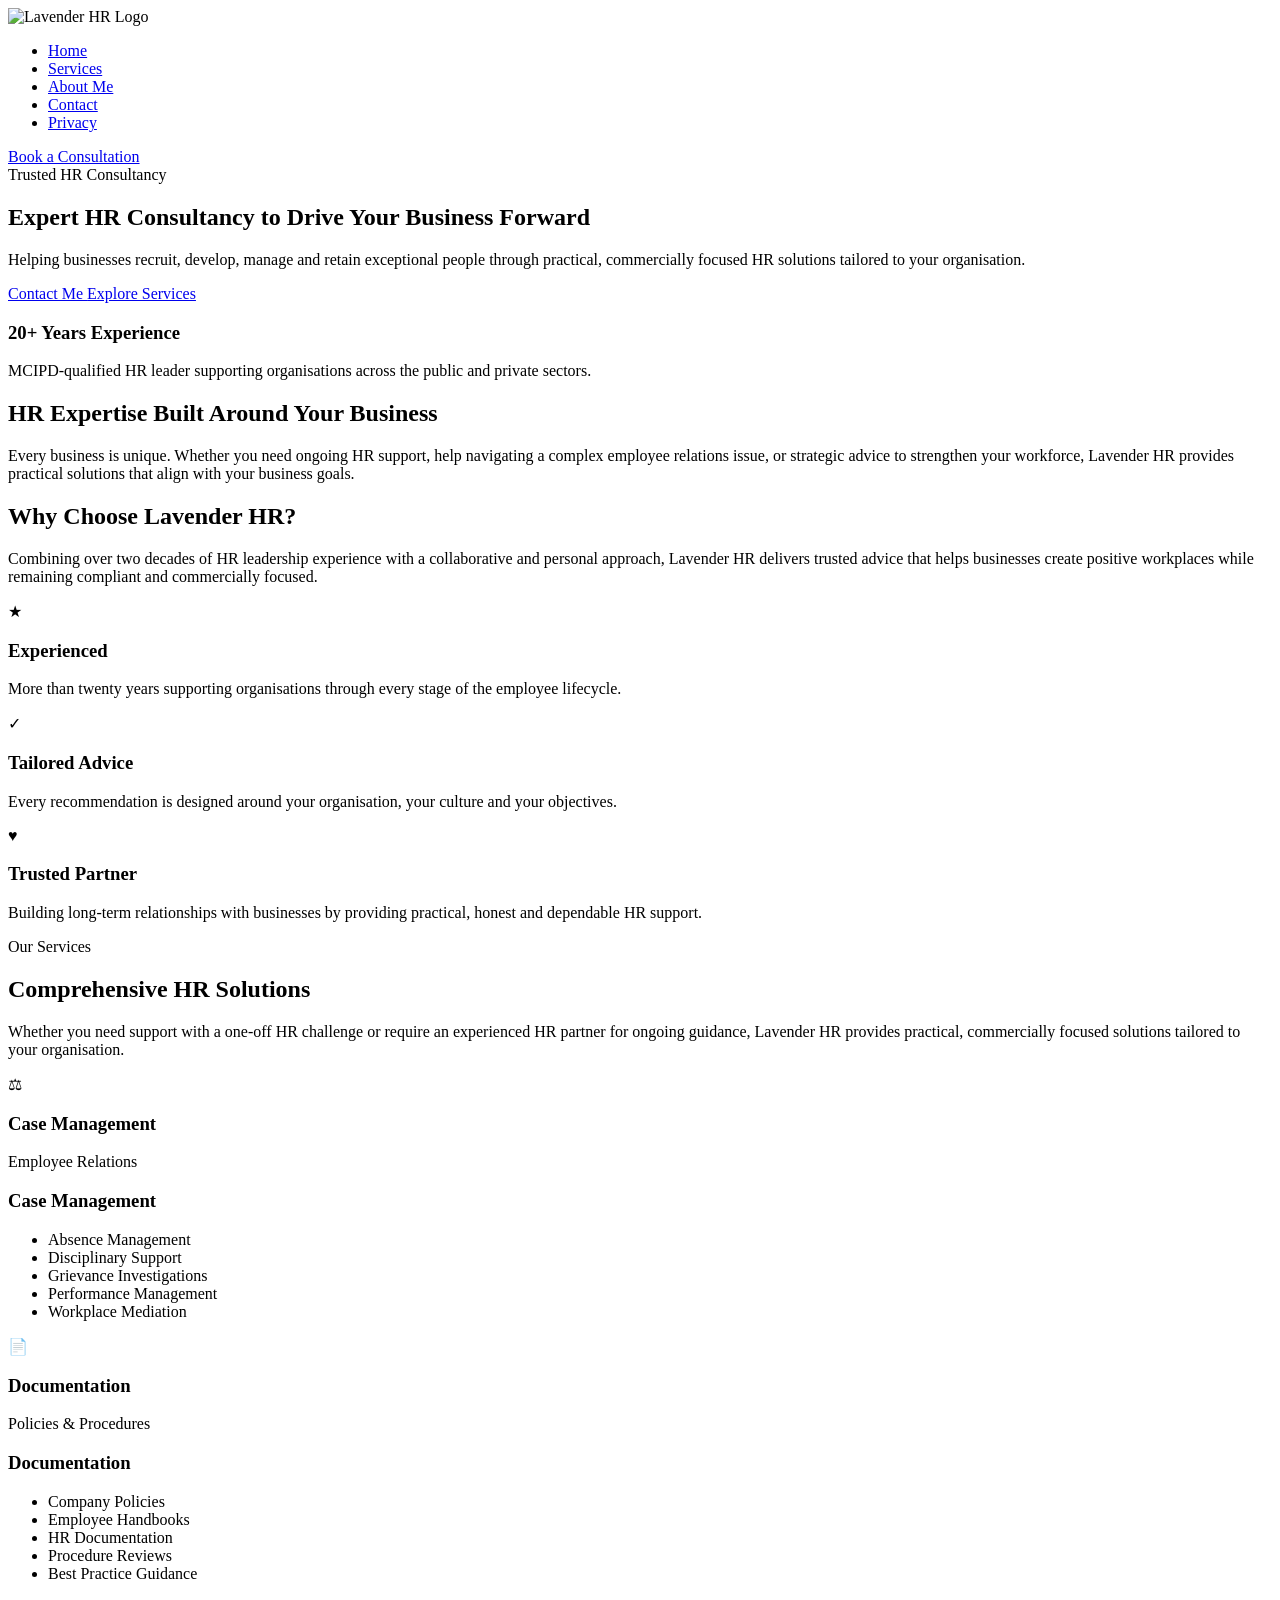
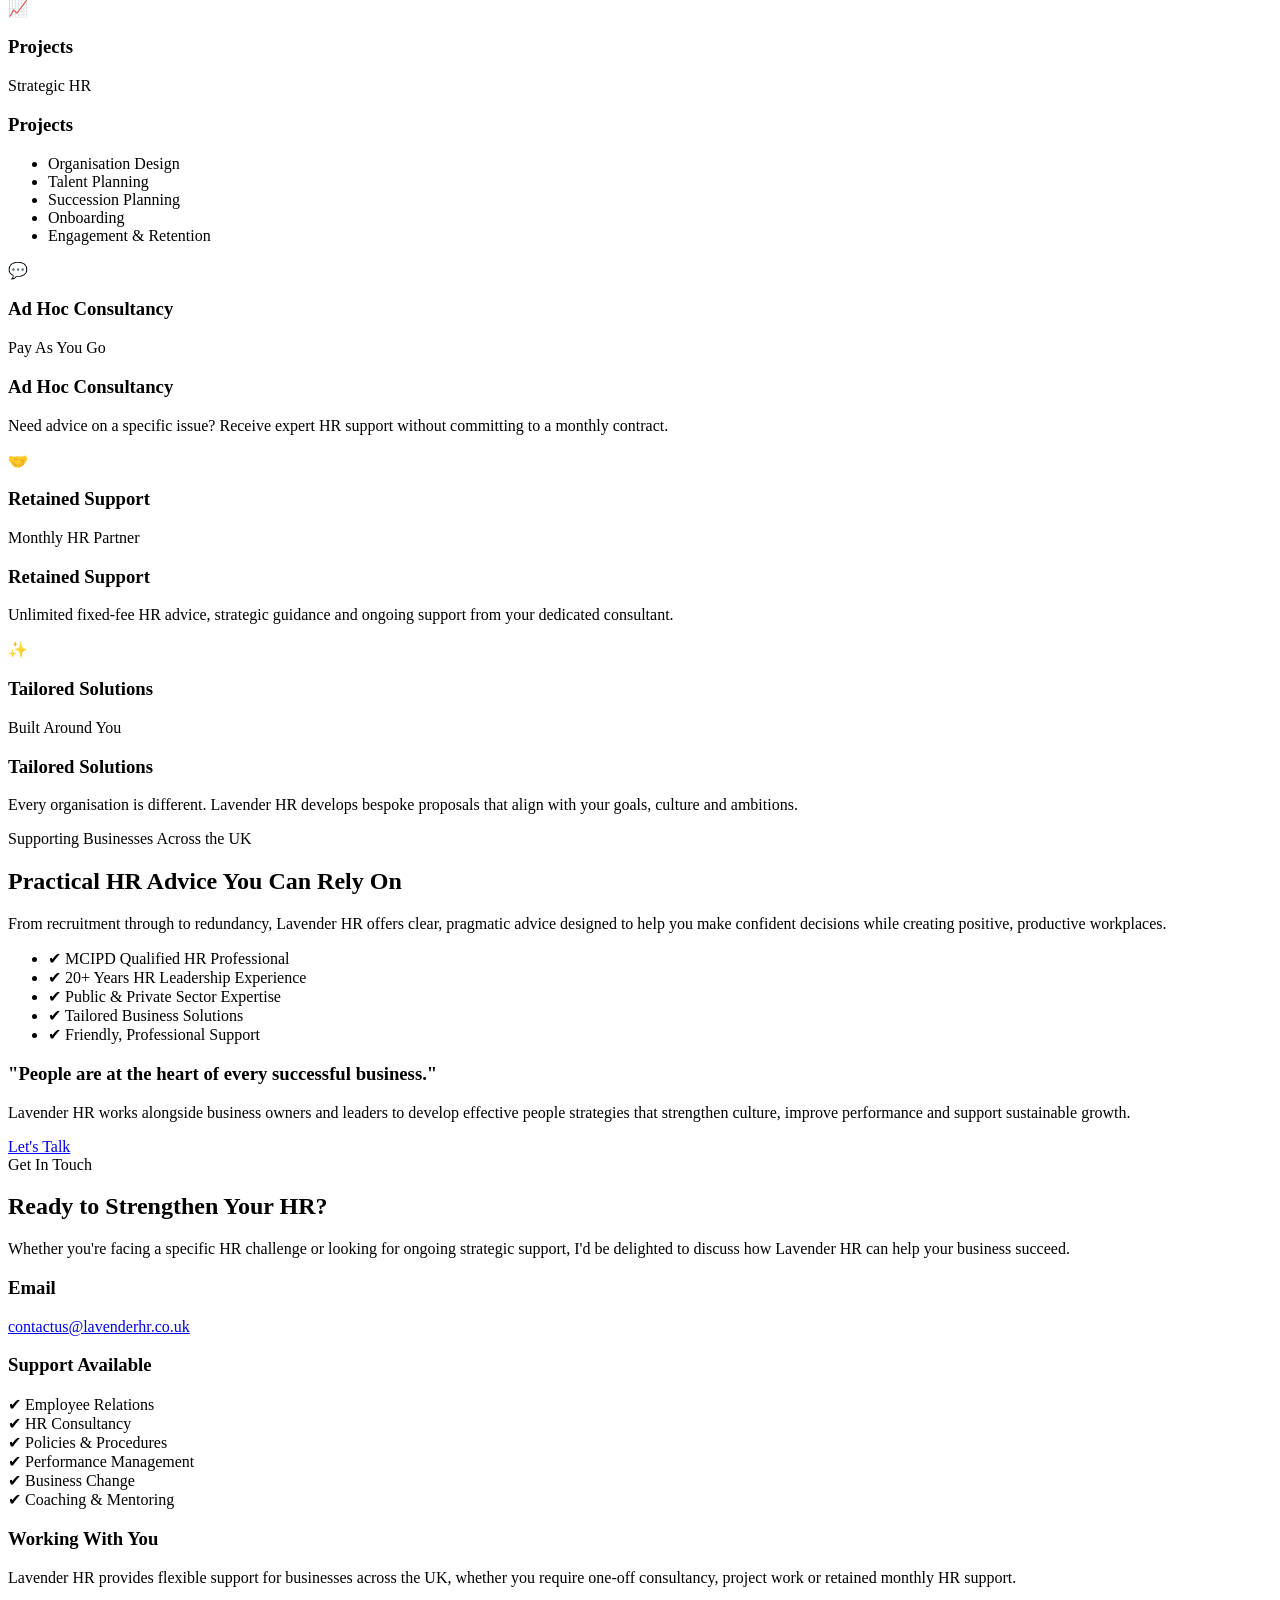
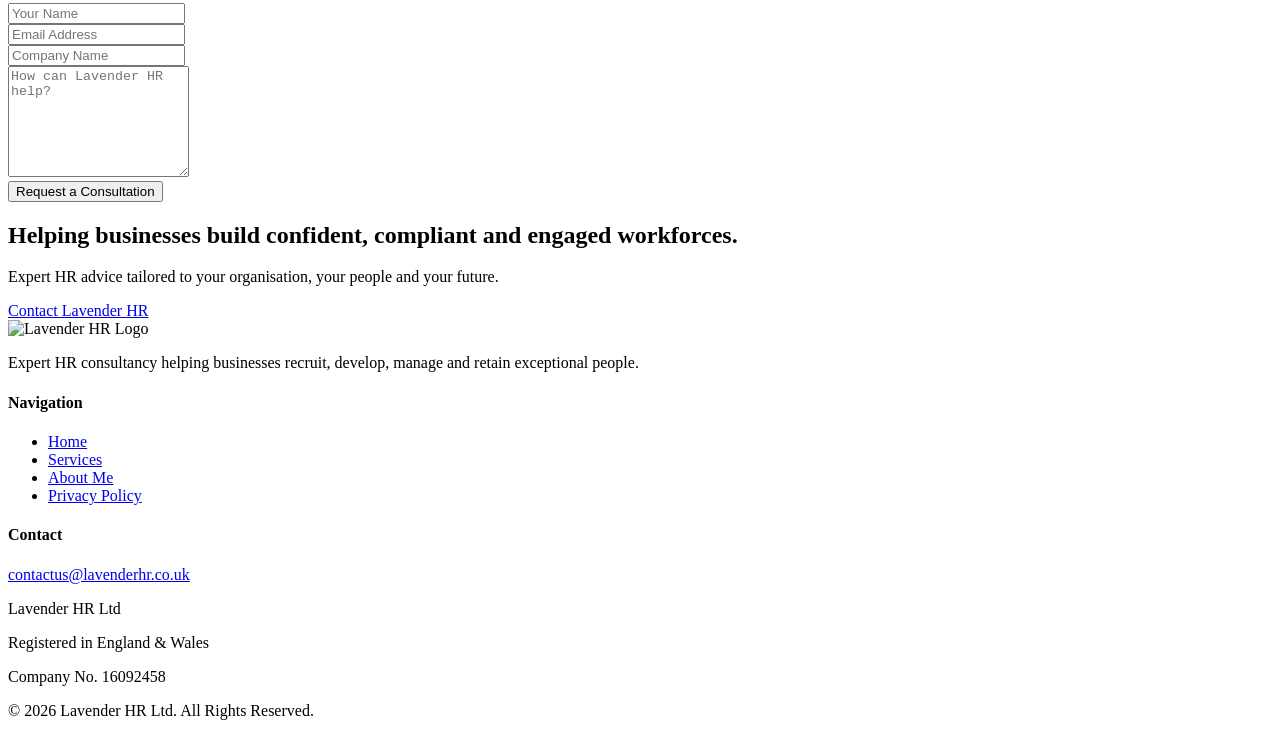
==== commit 8f2dc469: "Add files via upload" ====
--- a/index.html
+++ b/index.html
@@ -1,306 +1,801 @@
-<!DOCTYPE html>
-<html lang="en-GB">
-<head><meta charset="UTF-8">
-	
-	<meta name="viewport" content="width=device-width, initial-scale=1">
-<meta name="robots" content="max-image-preview:large">
-<title></title>
-<link rel="dns-prefetch" href="//www.googletagmanager.com">
-<link rel="alternate" type="application/rss+xml" title=" » Feed" href="/feed/">
-<link rel="alternate" type="application/rss+xml" title=" » Comments Feed" href="/comments/feed/">
-
-
-<style id="wp-img-auto-sizes-contain-inline-css">
-img:is([sizes=auto i],[sizes^="auto," i]){contain-intrinsic-size:3000px 1500px}
-/*# sourceURL=wp-img-auto-sizes-contain-inline-css */
-</style>
-
-<style id="wp-block-site-logo-inline-css">
-.wp-block-site-logo{box-sizing:border-box;line-height:0}.wp-block-site-logo a{display:inline-block;line-height:0}.wp-block-site-logo.is-default-size img{height:auto;width:120px}.wp-block-site-logo img{height:auto;max-width:100%}.wp-block-site-logo a,.wp-block-site-logo img{border-radius:inherit}.wp-block-site-logo.aligncenter{margin-left:auto;margin-right:auto;text-align:center}:root :where(.wp-block-site-logo.is-style-rounded){border-radius:9999px}
-/*# sourceURL=/wp-includes/blocks/site-logo/style.min.css */
-</style>
-<style id="wp-block-group-inline-css">
-.wp-block-group{box-sizing:border-box}:where(.wp-block-group.wp-block-group-is-layout-constrained){position:relative}
-/*# sourceURL=/wp-includes/blocks/group/style.min.css */
-</style>
-<style id="wp-block-navigation-link-inline-css">
-.wp-block-navigation .wp-block-navigation-item__label{overflow-wrap:break-word}.wp-block-navigation .wp-block-navigation-item__description{display:none}.link-ui-tools{outline:1px solid #f0f0f0;padding:8px}.link-ui-block-inserter{padding-top:8px}.link-ui-block-inserter__back{margin-left:8px;text-transform:uppercase}
-/*# sourceURL=/wp-includes/blocks/navigation-link/style.min.css */
-</style>
-<style id="wp-block-navigation-inline-css">
-.wp-block-navigation{position:relative}.wp-block-navigation ul{margin-bottom:0;margin-left:0;margin-top:0;padding-left:0}.wp-block-navigation ul,.wp-block-navigation ul li{list-style:none;padding:0}.wp-block-navigation .wp-block-navigation-item{align-items:center;background-color:inherit;display:flex;position:relative}.wp-block-navigation .wp-block-navigation-item .wp-block-navigation__submenu-container:empty{display:none}.wp-block-navigation .wp-block-navigation-item__content{display:block;z-index:1}.wp-block-navigation .wp-block-navigation-item__content.wp-block-navigation-item__content{color:inherit}.wp-block-navigation.has-text-decoration-underline .wp-block-navigation-item__content,.wp-block-navigation.has-text-decoration-underline .wp-block-navigation-item__content:active,.wp-block-navigation.has-text-decoration-underline .wp-block-navigation-item__content:focus{text-decoration:underline}.wp-block-navigation.has-text-decoration-line-through .wp-block-navigation-item__content,.wp-block-navigation.has-text-decoration-line-through .wp-block-navigation-item__content:active,.wp-block-navigation.has-text-decoration-line-through .wp-block-navigation-item__content:focus{text-decoration:line-through}.wp-block-navigation :where(a),.wp-block-navigation :where(a:active),.wp-block-navigation :where(a:focus){text-decoration:none}.wp-block-navigation .wp-block-navigation__submenu-icon{align-self:center;background-color:inherit;border:none;color:currentColor;display:inline-block;font-size:inherit;height:.6em;line-height:0;margin-left:.25em;padding:0;width:.6em}.wp-block-navigation .wp-block-navigation__submenu-icon svg{stroke:currentColor;display:inline-block;height:inherit;margin-top:.075em;width:inherit}.wp-block-navigation{--navigation-layout-justification-setting:flex-start;--navigation-layout-direction:row;--navigation-layout-wrap:wrap;--navigation-layout-justify:flex-start;--navigation-layout-align:center}.wp-block-navigation.is-vertical{--navigation-layout-direction:column;--navigation-layout-justify:initial;--navigation-layout-align:flex-start}.wp-block-navigation.no-wrap{--navigation-layout-wrap:nowrap}.wp-block-navigation.items-justified-center{--navigation-layout-justification-setting:center;--navigation-layout-justify:center}.wp-block-navigation.items-justified-center.is-vertical{--navigation-layout-align:center}.wp-block-navigation.items-justified-right{--navigation-layout-justification-setting:flex-end;--navigation-layout-justify:flex-end}.wp-block-navigation.items-justified-right.is-vertical{--navigation-layout-align:flex-end}.wp-block-navigation.items-justified-space-between{--navigation-layout-justification-setting:space-between;--navigation-layout-justify:space-between}.wp-block-navigation .has-child .wp-block-navigation__submenu-container{align-items:normal;background-color:inherit;color:inherit;display:flex;flex-direction:column;opacity:0;position:absolute;z-index:2}@media not (prefers-reduced-motion){.wp-block-navigation .has-child .wp-block-navigation__submenu-container{transition:opacity .1s linear}}.wp-block-navigation .has-child .wp-block-navigation__submenu-container{height:0;overflow:hidden;visibility:hidden;width:0}.wp-block-navigation .has-child .wp-block-navigation__submenu-container>.wp-block-navigation-item>.wp-block-navigation-item__content{display:flex;flex-grow:1;padding:.5em 1em}.wp-block-navigation .has-child .wp-block-navigation__submenu-container>.wp-block-navigation-item>.wp-block-navigation-item__content .wp-block-navigation__submenu-icon{margin-left:auto;margin-right:0}.wp-block-navigation .has-child .wp-block-navigation__submenu-container .wp-block-navigation-item__content{margin:0}.wp-block-navigation .has-child .wp-block-navigation__submenu-container{left:-1px;top:100%}@media (min-width:782px){.wp-block-navigation .has-child .wp-block-navigation__submenu-container .wp-block-navigation__submenu-container{left:100%;top:-1px}.wp-block-navigation .has-child .wp-block-navigation__submenu-container .wp-block-navigation__submenu-container:before{background:#0000;content:"";display:block;height:100%;position:absolute;right:100%;width:.5em}.wp-block-navigation .has-child .wp-block-navigation__submenu-container .wp-block-navigation__submenu-icon{margin-right:.25em}.wp-block-navigation .has-child .wp-block-navigation__submenu-container .wp-block-navigation__submenu-icon svg{transform:rotate(-90deg)}}@media (hover:hover){.wp-block-navigation .has-child:not(.open-on-click):hover>.wp-block-navigation__submenu-container{height:auto;min-width:200px;opacity:1;overflow:visible;visibility:visible;width:auto}}.wp-block-navigation .has-child .wp-block-navigation-submenu__toggle[aria-expanded=true]~.wp-block-navigation__submenu-container,.wp-block-navigation .has-child:not(.open-on-click):not(.open-on-hover-click):focus-within>.wp-block-navigation__submenu-container{height:auto;min-width:200px;opacity:1;overflow:visible;visibility:visible;width:auto}.wp-block-navigation .has-child.open-always{align-items:var(--navigation-layout-align,initial);flex-direction:var(--navigation-layout-direction,initial);flex-wrap:var(--navigation-layout-wrap,wrap);gap:var(--wp--style--block-gap,2em)}.wp-block-navigation .has-child.open-always,.wp-block-navigation .has-child.open-always .wp-block-navigation-item{justify-content:var(--navigation-layout-justify,initial)}.wp-block-navigation .has-child.open-always .wp-block-navigation__submenu-container,.wp-block-navigation .has-child.open-always.wp-block-navigation-submenu{gap:var(--wp--style--block-gap,2em)}.wp-block-navigation .has-child.open-always .wp-block-navigation-item,.wp-block-navigation .has-child.open-always .wp-block-navigation__submenu-container,.wp-block-navigation .has-child.open-always.wp-block-navigation-submenu{padding-bottom:0;padding-top:0}.wp-block-navigation .has-child.open-always .wp-block-navigation__submenu-container{padding-left:var(--wp--style--block-gap,2em);padding-right:var(--wp--style--block-gap,2em)}.wp-block-navigation .has-child.open-always .wp-block-navigation__submenu-container .wp-block-navigation-item__content{padding:0}.wp-block-navigation .has-child.open-always .wp-block-navigation__submenu-container>.wp-block-navigation-item>.wp-block-navigation-item__content,.wp-block-navigation .has-child.open-always>.wp-block-navigation-item__content{flex-grow:0}.wp-block-navigation .has-child.open-always>.wp-block-navigation__submenu-container{background-color:initial;border:none;color:inherit;flex-basis:100%;height:auto;opacity:1;overflow:visible;position:static;visibility:visible;width:auto}.wp-block-navigation.has-background .has-child .wp-block-navigation__submenu-container{left:0;top:100%}@media (min-width:782px){.wp-block-navigation.has-background .has-child .wp-block-navigation__submenu-container .wp-block-navigation__submenu-container{left:100%;top:0}}.wp-block-navigation-submenu{display:flex;position:relative}.wp-block-navigation-submenu .wp-block-navigation__submenu-icon svg{stroke:currentColor}button.wp-block-navigation-item__content{background-color:initial;border:none;color:currentColor;font-family:inherit;font-size:inherit;font-style:inherit;font-weight:inherit;letter-spacing:inherit;line-height:inherit;text-align:left;text-transform:inherit}.wp-block-navigation-submenu__toggle{cursor:pointer}.wp-block-navigation-submenu__toggle[aria-expanded=true]+.wp-block-navigation__submenu-icon>svg,.wp-block-navigation-submenu__toggle[aria-expanded=true]>svg{transform:rotate(180deg)}.wp-block-navigation-item.open-on-click .wp-block-navigation-submenu__toggle{padding-left:0;padding-right:.85em}.wp-block-navigation-item.open-on-click .wp-block-navigation-submenu__toggle+.wp-block-navigation__submenu-icon{margin-left:-.6em;pointer-events:none}.wp-block-navigation-item.open-on-click button.wp-block-navigation-item__content:not(.wp-block-navigation-submenu__toggle){padding:0}.wp-block-navigation .wp-block-page-list,.wp-block-navigation__container,.wp-block-navigation__responsive-close,.wp-block-navigation__responsive-container,.wp-block-navigation__responsive-container-content,.wp-block-navigation__responsive-dialog{gap:inherit}:where(.wp-block-navigation.has-background .wp-block-navigation-item a:not(.wp-element-button)),:where(.wp-block-navigation.has-background .wp-block-navigation-submenu a:not(.wp-element-button)){padding:.5em 1em}:where(.wp-block-navigation .wp-block-navigation__submenu-container .wp-block-navigation-item a:not(.wp-element-button)),:where(.wp-block-navigation .wp-block-navigation__submenu-container .wp-block-navigation-submenu a:not(.wp-element-button)),:where(.wp-block-navigation .wp-block-navigation__submenu-container .wp-block-navigation-submenu button.wp-block-navigation-item__content),:where(.wp-block-navigation .wp-block-navigation__submenu-container .wp-block-pages-list__item button.wp-block-navigation-item__content){padding:.5em 1em}.wp-block-navigation.items-justified-right .wp-block-navigation__container .has-child .wp-block-navigation__submenu-container,.wp-block-navigation.items-justified-right .wp-block-page-list>.has-child .wp-block-navigation__submenu-container,.wp-block-navigation.items-justified-space-between .wp-block-page-list>.has-child:last-child .wp-block-navigation__submenu-container,.wp-block-navigation.items-justified-space-between>.wp-block-navigation__container>.has-child:last-child .wp-block-navigation__submenu-container{left:auto;right:0}.wp-block-navigation.items-justified-right .wp-block-navigation__container .has-child .wp-block-navigation__submenu-container .wp-block-navigation__submenu-container,.wp-block-navigation.items-justified-right .wp-block-page-list>.has-child .wp-block-navigation__submenu-container .wp-block-navigation__submenu-container,.wp-block-navigation.items-justified-space-between .wp-block-page-list>.has-child:last-child .wp-block-navigation__submenu-container .wp-block-navigation__submenu-container,.wp-block-navigation.items-justified-space-between>.wp-block-navigation__container>.has-child:last-child .wp-block-navigation__submenu-container .wp-block-navigation__submenu-container{left:-1px;right:-1px}@media (min-width:782px){.wp-block-navigation.items-justified-right .wp-block-navigation__container .has-child .wp-block-navigation__submenu-container .wp-block-navigation__submenu-container,.wp-block-navigation.items-justified-right .wp-block-page-list>.has-child .wp-block-navigation__submenu-container .wp-block-navigation__submenu-container,.wp-block-navigation.items-justified-space-between .wp-block-page-list>.has-child:last-child .wp-block-navigation__submenu-container .wp-block-navigation__submenu-container,.wp-block-navigation.items-justified-space-between>.wp-block-navigation__container>.has-child:last-child .wp-block-navigation__submenu-container .wp-block-navigation__submenu-container{left:auto;right:100%}}.wp-block-navigation:not(.has-background) .wp-block-navigation__submenu-container{background-color:#fff;border:1px solid #00000026}.wp-block-navigation.has-background .wp-block-navigation__submenu-container{background-color:inherit}.wp-block-navigation:not(.has-text-color) .wp-block-navigation__submenu-container{color:#000}.wp-block-navigation__container{align-items:var(--navigation-layout-align,initial);display:flex;flex-direction:var(--navigation-layout-direction,initial);flex-wrap:var(--navigation-layout-wrap,wrap);justify-content:var(--navigation-layout-justify,initial);list-style:none;margin:0;padding-left:0}.wp-block-navigation__container .is-responsive{display:none}.wp-block-navigation__container:only-child,.wp-block-page-list:only-child{flex-grow:1}@keyframes overlay-menu__fade-in-animation{0%{opacity:0;transform:translateY(.5em)}to{opacity:1;transform:translateY(0)}}.wp-block-navigation__responsive-container{bottom:0;display:none;left:0;position:fixed;right:0;top:0}.wp-block-navigation__responsive-container :where(.wp-block-navigation-item a){color:inherit}.wp-block-navigation__responsive-container .wp-block-navigation__responsive-container-content{align-items:var(--navigation-layout-align,initial);display:flex;flex-direction:var(--navigation-layout-direction,initial);flex-wrap:var(--navigation-layout-wrap,wrap);justify-content:var(--navigation-layout-justify,initial)}.wp-block-navigation__responsive-container:not(.is-menu-open.is-menu-open){background-color:inherit!important;color:inherit!important}.wp-block-navigation__responsive-container.is-menu-open{background-color:inherit;display:flex;flex-direction:column}@media not (prefers-reduced-motion){.wp-block-navigation__responsive-container.is-menu-open{animation:overlay-menu__fade-in-animation .1s ease-out;animation-fill-mode:forwards}}.wp-block-navigation__responsive-container.is-menu-open:not(.disable-default-overlay){padding:clamp(1rem,var(--wp--style--root--padding-top),20rem) clamp(1rem,var(--wp--style--root--padding-right),20rem) clamp(1rem,var(--wp--style--root--padding-bottom),20rem) clamp(1rem,var(--wp--style--root--padding-left),20rem)}.wp-block-navigation__responsive-container.is-menu-open{overflow:auto;z-index:100000}.wp-block-navigation__responsive-container.is-menu-open:not(.disable-default-overlay) .wp-block-navigation__responsive-container-content{padding-top:calc(2rem + 24px)}.wp-block-navigation__responsive-container.is-menu-open:where(:not(.disable-default-overlay)) .wp-block-navigation__responsive-container-content{align-items:var(--navigation-layout-justification-setting,inherit);display:flex;flex-direction:column;flex-wrap:nowrap;overflow:visible}.wp-block-navigation__responsive-container.is-menu-open:where(:not(.disable-default-overlay)) .wp-block-navigation__responsive-container-content,.wp-block-navigation__responsive-container.is-menu-open:where(:not(.disable-default-overlay)) .wp-block-navigation__responsive-container-content .wp-block-navigation__container,.wp-block-navigation__responsive-container.is-menu-open:where(:not(.disable-default-overlay)) .wp-block-navigation__responsive-container-content .wp-block-page-list{justify-content:flex-start}.wp-block-navigation__responsive-container.is-menu-open:where(:not(.disable-default-overlay)) .wp-block-navigation__responsive-container-content .wp-block-navigation__submenu-icon{display:none}.wp-block-navigation__responsive-container.is-menu-open:where(:not(.disable-default-overlay)) .wp-block-navigation__responsive-container-content .has-child .wp-block-navigation__submenu-container{border:none;height:auto;min-width:200px;opacity:1;overflow:initial;padding-left:2rem;padding-right:2rem;position:static;visibility:visible;width:auto}.wp-block-navigation__responsive-container.is-menu-open:where(:not(.disable-default-overlay)) .wp-block-navigation__responsive-container-content .wp-block-navigation__container,.wp-block-navigation__responsive-container.is-menu-open:where(:not(.disable-default-overlay)) .wp-block-navigation__responsive-container-content .wp-block-navigation__submenu-container{gap:inherit}.wp-block-navigation__responsive-container.is-menu-open:where(:not(.disable-default-overlay)) .wp-block-navigation__responsive-container-content .wp-block-navigation__submenu-container{padding-top:var(--wp--style--block-gap,2em)}.wp-block-navigation__responsive-container.is-menu-open:where(:not(.disable-default-overlay)) .wp-block-navigation__responsive-container-content .wp-block-navigation-item__content{padding:0}.wp-block-navigation__responsive-container.is-menu-open:where(:not(.disable-default-overlay)) .wp-block-navigation__responsive-container-content .wp-block-navigation-item,.wp-block-navigation__responsive-container.is-menu-open:where(:not(.disable-default-overlay)) .wp-block-navigation__responsive-container-content .wp-block-navigation__container,.wp-block-navigation__responsive-container.is-menu-open:where(:not(.disable-default-overlay)) .wp-block-navigation__responsive-container-content .wp-block-page-list{align-items:var(--navigation-layout-justification-setting,initial);display:flex;flex-direction:column}.wp-block-navigation__responsive-container.is-menu-open:where(:not(.disable-default-overlay)) .wp-block-navigation-item,.wp-block-navigation__responsive-container.is-menu-open:where(:not(.disable-default-overlay)) .wp-block-navigation-item .wp-block-navigation__submenu-container,.wp-block-navigation__responsive-container.is-menu-open:where(:not(.disable-default-overlay)) .wp-block-navigation__container,.wp-block-navigation__responsive-container.is-menu-open:where(:not(.disable-default-overlay)) .wp-block-page-list{background:#0000!important;color:inherit!important}.wp-block-navigation__responsive-container.is-menu-open:where(:not(.disable-default-overlay)) .wp-block-navigation__submenu-container.wp-block-navigation__submenu-container.wp-block-navigation__submenu-container.wp-block-navigation__submenu-container{left:auto;right:auto}.wp-block-navigation__responsive-container.disable-default-overlay .wp-block-navigation__overlay-container{display:none;width:100%}.wp-block-navigation__responsive-container.disable-default-overlay .wp-block-navigation__responsive-close{max-width:none}.wp-block-navigation__responsive-container.disable-default-overlay.is-menu-open .wp-block-navigation__responsive-container-content>:not(.wp-block-navigation__overlay-container){display:none}.wp-block-navigation__responsive-container.disable-default-overlay.is-menu-open .wp-block-navigation__responsive-container-content .wp-block-navigation__overlay-container{display:block}.wp-block-navigation__responsive-container.disable-default-overlay.is-menu-open .wp-block-navigation__responsive-container-content .wp-block-navigation__overlay-container .wp-block-navigation__submenu-container{left:0;right:auto}@media (min-width:600px){.wp-block-navigation__responsive-container:not(.hidden-by-default):not(.is-menu-open){background-color:inherit;display:block;position:relative;width:100%;z-index:auto}.wp-block-navigation__responsive-container:not(.hidden-by-default):not(.is-menu-open) .wp-block-navigation__responsive-container-close{display:none}.wp-block-navigation__responsive-container.is-menu-open .wp-block-navigation__submenu-container.wp-block-navigation__submenu-container.wp-block-navigation__submenu-container.wp-block-navigation__submenu-container{left:0}}.wp-block-navigation:not(.has-background) .wp-block-navigation__responsive-container.is-menu-open:not(.disable-default-overlay){background-color:#fff}.wp-block-navigation:not(.has-text-color) .wp-block-navigation__responsive-container.is-menu-open:not(.disable-default-overlay){color:#000}.wp-block-navigation__toggle_button_label{font-size:1rem;font-weight:700}.wp-block-navigation__responsive-container-close,.wp-block-navigation__responsive-container-open{background:#0000;border:none;color:currentColor;cursor:pointer;margin:0;padding:0;text-transform:inherit;vertical-align:middle}.wp-block-navigation__responsive-container-close svg,.wp-block-navigation__responsive-container-open svg{fill:currentColor;display:block;height:24px;pointer-events:none;width:24px}.wp-block-navigation__responsive-container-open{display:flex}.wp-block-navigation__responsive-container-open.wp-block-navigation__responsive-container-open.wp-block-navigation__responsive-container-open{font-family:inherit;font-size:inherit;font-weight:inherit}@media (min-width:600px){.wp-block-navigation__responsive-container-open:not(.always-shown){display:none}}.wp-block-navigation__responsive-container-close{position:absolute;right:0;top:0;z-index:2}.wp-block-navigation__responsive-container-close.wp-block-navigation__responsive-container-close.wp-block-navigation__responsive-container-close{font-family:inherit;font-size:inherit;font-weight:inherit}.disable-default-overlay .wp-block-navigation__responsive-container-close{right:clamp(1rem,var(--wp--style--root--padding-left),20rem);top:clamp(1rem,var(--wp--style--root--padding-left),20rem)}.wp-block-navigation__responsive-close{width:100%}.has-modal-open .wp-block-navigation__responsive-close{margin-left:auto;margin-right:auto;max-width:var(--wp--style--global--wide-size,100%)}.wp-block-navigation__responsive-close:focus{outline:none}.is-menu-open .wp-block-navigation__responsive-close,.is-menu-open .wp-block-navigation__responsive-container-content,.is-menu-open .wp-block-navigation__responsive-dialog{box-sizing:border-box}.wp-block-navigation__responsive-dialog{position:relative}.has-modal-open .admin-bar .is-menu-open:where(:not(.disable-default-overlay)) .wp-block-navigation__responsive-dialog{margin-top:46px}@media (min-width:782px){.has-modal-open .admin-bar .is-menu-open:where(:not(.disable-default-overlay)) .wp-block-navigation__responsive-dialog{margin-top:32px}}html.has-modal-open{overflow:hidden}
-/*# sourceURL=/wp-includes/blocks/navigation/style.min.css */
-</style>
-<style id="wp-block-heading-inline-css">
-h1:where(.wp-block-heading).has-background,h2:where(.wp-block-heading).has-background,h3:where(.wp-block-heading).has-background,h4:where(.wp-block-heading).has-background,h5:where(.wp-block-heading).has-background,h6:where(.wp-block-heading).has-background{padding:1.25em 2.375em}h1.has-text-align-left[style*=writing-mode]:where([style*=vertical-lr]),h1.has-text-align-right[style*=writing-mode]:where([style*=vertical-rl]),h2.has-text-align-left[style*=writing-mode]:where([style*=vertical-lr]),h2.has-text-align-right[style*=writing-mode]:where([style*=vertical-rl]),h3.has-text-align-left[style*=writing-mode]:where([style*=vertical-lr]),h3.has-text-align-right[style*=writing-mode]:where([style*=vertical-rl]),h4.has-text-align-left[style*=writing-mode]:where([style*=vertical-lr]),h4.has-text-align-right[style*=writing-mode]:where([style*=vertical-rl]),h5.has-text-align-left[style*=writing-mode]:where([style*=vertical-lr]),h5.has-text-align-right[style*=writing-mode]:where([style*=vertical-rl]),h6.has-text-align-left[style*=writing-mode]:where([style*=vertical-lr]),h6.has-text-align-right[style*=writing-mode]:where([style*=vertical-rl]){rotate:180deg}
-/*# sourceURL=/wp-includes/blocks/heading/style.min.css */
-</style>
-<style id="wp-block-paragraph-inline-css">
-.is-small-text{font-size:.875em}.is-regular-text{font-size:1em}.is-large-text{font-size:2.25em}.is-larger-text{font-size:3em}.has-drop-cap:not(:focus):first-letter{float:left;font-size:8.4em;font-style:normal;font-weight:100;line-height:.68;margin:.05em .1em 0 0;text-transform:uppercase}body.rtl .has-drop-cap:not(:focus):first-letter{float:none;margin-left:.1em}p.has-drop-cap.has-background{overflow:hidden}:root :where(p.has-background){padding:1.25em 2.375em}:where(p.has-text-color:not(.has-link-color)) a{color:inherit}p.has-text-align-left[style*="writing-mode:vertical-lr"],p.has-text-align-right[style*="writing-mode:vertical-rl"]{rotate:180deg}
-/*# sourceURL=/wp-includes/blocks/paragraph/style.min.css */
-</style>
-<style id="wp-block-image-inline-css">
-.wp-block-image>a,.wp-block-image>figure>a{display:inline-block}.wp-block-image img{box-sizing:border-box;height:auto;max-width:100%;vertical-align:bottom}@media not (prefers-reduced-motion){.wp-block-image img.hide{visibility:hidden}.wp-block-image img.show{animation:show-content-image .4s}}.wp-block-image[style*=border-radius] img,.wp-block-image[style*=border-radius]>a{border-radius:inherit}.wp-block-image.has-custom-border img{box-sizing:border-box}.wp-block-image.aligncenter{text-align:center}.wp-block-image.alignfull>a,.wp-block-image.alignwide>a{width:100%}.wp-block-image.alignfull img,.wp-block-image.alignwide img{height:auto;width:100%}.wp-block-image .aligncenter,.wp-block-image .alignleft,.wp-block-image .alignright,.wp-block-image.aligncenter,.wp-block-image.alignleft,.wp-block-image.alignright{display:table}.wp-block-image .aligncenter>figcaption,.wp-block-image .alignleft>figcaption,.wp-block-image .alignright>figcaption,.wp-block-image.aligncenter>figcaption,.wp-block-image.alignleft>figcaption,.wp-block-image.alignright>figcaption{caption-side:bottom;display:table-caption}.wp-block-image .alignleft{float:left;margin:.5em 1em .5em 0}.wp-block-image .alignright{float:right;margin:.5em 0 .5em 1em}.wp-block-image .aligncenter{margin-left:auto;margin-right:auto}.wp-block-image :where(figcaption){margin-bottom:1em;margin-top:.5em}.wp-block-image.is-style-circle-mask img{border-radius:9999px}@supports ((-webkit-mask-image:none) or (mask-image:none)) or (-webkit-mask-image:none){.wp-block-image.is-style-circle-mask img{border-radius:0;-webkit-mask-image:url('data:image/svg+xml;utf8,<svg viewBox="0 0 100 100" xmlns="http://www.w3.org/2000/svg"><circle cx="50" cy="50" r="50"/></svg>');mask-image:url('data:image/svg+xml;utf8,<svg viewBox="0 0 100 100" xmlns="http://www.w3.org/2000/svg"><circle cx="50" cy="50" r="50"/></svg>');mask-mode:alpha;-webkit-mask-position:center;mask-position:center;-webkit-mask-repeat:no-repeat;mask-repeat:no-repeat;-webkit-mask-size:contain;mask-size:contain}}:root :where(.wp-block-image.is-style-rounded img,.wp-block-image .is-style-rounded img){border-radius:9999px}.wp-block-image figure{margin:0}.wp-lightbox-container{display:flex;flex-direction:column;position:relative}.wp-lightbox-container img{cursor:zoom-in}.wp-lightbox-container img:hover+button{opacity:1}.wp-lightbox-container button{align-items:center;backdrop-filter:blur(16px) saturate(180%);background-color:#5a5a5a40;border:none;border-radius:4px;cursor:zoom-in;display:flex;height:20px;justify-content:center;opacity:0;padding:0;position:absolute;right:16px;text-align:center;top:16px;width:20px;z-index:100}@media not (prefers-reduced-motion){.wp-lightbox-container button{transition:opacity .2s ease}}.wp-lightbox-container button:focus-visible{outline:3px auto #5a5a5a40;outline:3px auto -webkit-focus-ring-color;outline-offset:3px}.wp-lightbox-container button:hover{cursor:pointer;opacity:1}.wp-lightbox-container button:focus{opacity:1}.wp-lightbox-container button:focus,.wp-lightbox-container button:hover,.wp-lightbox-container button:not(:hover):not(:active):not(.has-background){background-color:#5a5a5a40;border:none}.wp-lightbox-overlay{box-sizing:border-box;cursor:zoom-out;height:100vh;left:0;overflow:hidden;position:fixed;top:0;visibility:hidden;width:100%;z-index:100000}.wp-lightbox-overlay .wp-lightbox-close-button{align-items:center;cursor:pointer;display:flex;font-family:inherit;gap:8px;justify-content:center;line-height:1;min-height:40px;min-width:40px;padding:0 4px;position:absolute;right:calc(env(safe-area-inset-right) + 16px);top:calc(env(safe-area-inset-top) + 16px);z-index:5000000}.wp-lightbox-overlay .wp-lightbox-close-button:focus,.wp-lightbox-overlay .wp-lightbox-close-button:hover,.wp-lightbox-overlay .wp-lightbox-close-button:not(:hover):not(:active):not(.has-background){background:none;border:none}.wp-lightbox-overlay .wp-lightbox-close-button:has(.wp-lightbox-close-text:not([hidden])) .wp-lightbox-close-icon svg{height:1em;width:1em}.wp-lightbox-overlay .wp-lightbox-close-icon svg{display:block}.wp-lightbox-overlay .wp-lightbox-navigation-button-next,.wp-lightbox-overlay .wp-lightbox-navigation-button-prev{align-items:center;bottom:16px;cursor:pointer;display:flex;font-family:inherit;gap:4px;justify-content:center;line-height:1;min-height:40px;min-width:40px;padding:0 8px;position:absolute;z-index:2000002}.wp-lightbox-overlay .wp-lightbox-navigation-button-next[hidden],.wp-lightbox-overlay .wp-lightbox-navigation-button-prev[hidden]{display:none}@media (min-width:960px){.wp-lightbox-overlay .wp-lightbox-navigation-button-next,.wp-lightbox-overlay .wp-lightbox-navigation-button-prev{bottom:50%;transform:translateY(-50%)}}.wp-lightbox-overlay .wp-lightbox-navigation-button-next:focus,.wp-lightbox-overlay .wp-lightbox-navigation-button-next:hover,.wp-lightbox-overlay .wp-lightbox-navigation-button-next:not(:hover):not(:active):not(.has-background),.wp-lightbox-overlay .wp-lightbox-navigation-button-prev:focus,.wp-lightbox-overlay .wp-lightbox-navigation-button-prev:hover,.wp-lightbox-overlay .wp-lightbox-navigation-button-prev:not(:hover):not(:active):not(.has-background){background:none;border:none;padding:0 8px}.wp-lightbox-overlay .wp-lightbox-navigation-button-next:has(.wp-lightbox-navigation-text:not([hidden])) .wp-lightbox-navigation-icon svg,.wp-lightbox-overlay .wp-lightbox-navigation-button-prev:has(.wp-lightbox-navigation-text:not([hidden])) .wp-lightbox-navigation-icon svg{display:block;height:1.5em;width:1.5em}.wp-lightbox-overlay .wp-lightbox-navigation-button-prev{left:calc(env(safe-area-inset-left) + 16px)}.wp-lightbox-overlay .wp-lightbox-navigation-button-next{right:calc(env(safe-area-inset-right) + 16px)}.wp-lightbox-overlay .wp-lightbox-navigation-icon svg{vertical-align:middle}.wp-lightbox-overlay .lightbox-image-container{height:var(--wp--lightbox-container-height);left:50%;overflow:hidden;position:absolute;top:50%;transform:translate(-50%,-50%);transform-origin:top left;width:var(--wp--lightbox-container-width);z-index:2000001}.wp-lightbox-overlay .wp-block-image{align-items:center;box-sizing:border-box;display:flex;height:100%;justify-content:center;margin:0;position:relative;transform-origin:0 0;width:100%;z-index:3000000}.wp-lightbox-overlay .wp-block-image img{height:var(--wp--lightbox-image-height);min-height:var(--wp--lightbox-image-height);min-width:var(--wp--lightbox-image-width);width:var(--wp--lightbox-image-width)}.wp-lightbox-overlay .wp-block-image figcaption{display:none}.wp-lightbox-overlay button{background:none;border:none}.wp-lightbox-overlay .scrim{background-color:#fff;height:100%;opacity:.9;position:absolute;width:100%;z-index:2000000}.wp-lightbox-overlay.active{visibility:visible}@media not (prefers-reduced-motion){.wp-lightbox-overlay.active{animation:turn-on-visibility .25s both}.wp-lightbox-overlay.active img{animation:turn-on-visibility .35s both}.wp-lightbox-overlay.show-closing-animation:not(.active){animation:turn-off-visibility .35s both}.wp-lightbox-overlay.show-closing-animation:not(.active) img{animation:turn-off-visibility .25s both}.wp-lightbox-overlay.zoom.active{animation:none;opacity:1;visibility:visible}.wp-lightbox-overlay.zoom.active .lightbox-image-container{animation:lightbox-zoom-in .4s}.wp-lightbox-overlay.zoom.active .lightbox-image-container img{animation:none}.wp-lightbox-overlay.zoom.active .scrim{animation:turn-on-visibility .4s forwards}.wp-lightbox-overlay.zoom.show-closing-animation:not(.active){animation:none}.wp-lightbox-overlay.zoom.show-closing-animation:not(.active) .lightbox-image-container{animation:lightbox-zoom-out .4s}.wp-lightbox-overlay.zoom.show-closing-animation:not(.active) .lightbox-image-container img{animation:none}.wp-lightbox-overlay.zoom.show-closing-animation:not(.active) .scrim{animation:turn-off-visibility .4s forwards}}@keyframes show-content-image{0%{visibility:hidden}99%{visibility:hidden}to{visibility:visible}}@keyframes turn-on-visibility{0%{opacity:0}to{opacity:1}}@keyframes turn-off-visibility{0%{opacity:1;visibility:visible}99%{opacity:0;visibility:visible}to{opacity:0;visibility:hidden}}@keyframes lightbox-zoom-in{0%{transform:translate(calc((-100vw + var(--wp--lightbox-scrollbar-width))/2 + var(--wp--lightbox-initial-left-position)),calc(-50vh + var(--wp--lightbox-initial-top-position))) scale(var(--wp--lightbox-scale))}to{transform:translate(-50%,-50%) scale(1)}}@keyframes lightbox-zoom-out{0%{transform:translate(-50%,-50%) scale(1);visibility:visible}99%{visibility:visible}to{transform:translate(calc((-100vw + var(--wp--lightbox-scrollbar-width))/2 + var(--wp--lightbox-initial-left-position)),calc(-50vh + var(--wp--lightbox-initial-top-position))) scale(var(--wp--lightbox-scale));visibility:hidden}}
-/*# sourceURL=/wp-includes/blocks/image/style.min.css */
-</style>
-<style id="wp-block-post-content-inline-css">
-.wp-block-post-content{display:flow-root}
-/*# sourceURL=/wp-includes/blocks/post-content/style.min.css */
-</style>
-<style id="wp-block-columns-inline-css">
-.wp-block-columns{box-sizing:border-box;display:flex;flex-wrap:wrap!important}@media (min-width:782px){.wp-block-columns{flex-wrap:nowrap!important}}.wp-block-columns{align-items:normal!important}.wp-block-columns.are-vertically-aligned-top{align-items:flex-start}.wp-block-columns.are-vertically-aligned-center{align-items:center}.wp-block-columns.are-vertically-aligned-bottom{align-items:flex-end}@media (max-width:781px){.wp-block-columns:not(.is-not-stacked-on-mobile)>.wp-block-column{flex-basis:100%!important}}@media (min-width:782px){.wp-block-columns:not(.is-not-stacked-on-mobile)>.wp-block-column{flex-basis:0;flex-grow:1}.wp-block-columns:not(.is-not-stacked-on-mobile)>.wp-block-column[style*=flex-basis]{flex-grow:0}}.wp-block-columns.is-not-stacked-on-mobile{flex-wrap:nowrap!important}.wp-block-columns.is-not-stacked-on-mobile>.wp-block-column{flex-basis:0;flex-grow:1}.wp-block-columns.is-not-stacked-on-mobile>.wp-block-column[style*=flex-basis]{flex-grow:0}:where(.wp-block-columns){margin-bottom:1.75em}:where(.wp-block-columns.has-background){padding:1.25em 2.375em}.wp-block-column{flex-grow:1;min-width:0;overflow-wrap:break-word;word-break:break-word}.wp-block-column.is-vertically-aligned-top{align-self:flex-start}.wp-block-column.is-vertically-aligned-center{align-self:center}.wp-block-column.is-vertically-aligned-bottom{align-self:flex-end}.wp-block-column.is-vertically-aligned-stretch{align-self:stretch}.wp-block-column.is-vertically-aligned-bottom,.wp-block-column.is-vertically-aligned-center,.wp-block-column.is-vertically-aligned-top{width:100%}
-/*# sourceURL=/wp-includes/blocks/columns/style.min.css */
-</style>
-<style id="wp-emoji-styles-inline-css">
-
-	img.wp-smiley, img.emoji {
-		display: inline !important;
-		border: none !important;
-		box-shadow: none !important;
-		height: 1em !important;
-		width: 1em !important;
-		margin: 0 0.07em !important;
-		vertical-align: -0.1em !important;
-		background: none !important;
-		padding: 0 !important;
-	}
-/*# sourceURL=wp-emoji-styles-inline-css */
-</style>
-<style id="wp-block-library-inline-css">
-:root{--wp-block-synced-color:#7a00df;--wp-block-synced-color--rgb:122,0,223;--wp-bound-block-color:var(--wp-block-synced-color);--wp-editor-canvas-background:#ddd;--wp-admin-theme-color:#007cba;--wp-admin-theme-color--rgb:0,124,186;--wp-admin-theme-color-darker-10:#006ba1;--wp-admin-theme-color-darker-10--rgb:0,107,160.5;--wp-admin-theme-color-darker-20:#005a87;--wp-admin-theme-color-darker-20--rgb:0,90,135;--wp-admin-border-width-focus:2px}@media (min-resolution:192dpi){:root{--wp-admin-border-width-focus:1.5px}}.wp-element-button{cursor:pointer}:root .has-very-light-gray-background-color{background-color:#eee}:root .has-very-dark-gray-background-color{background-color:#313131}:root .has-very-light-gray-color{color:#eee}:root .has-very-dark-gray-color{color:#313131}:root .has-vivid-green-cyan-to-vivid-cyan-blue-gradient-background{background:linear-gradient(135deg,#00d084,#0693e3)}:root .has-purple-crush-gradient-background{background:linear-gradient(135deg,#34e2e4,#4721fb 50%,#ab1dfe)}:root .has-hazy-dawn-gradient-background{background:linear-gradient(135deg,#faaca8,#dad0ec)}:root .has-subdued-olive-gradient-background{background:linear-gradient(135deg,#fafae1,#67a671)}:root .has-atomic-cream-gradient-background{background:linear-gradient(135deg,#fdd79a,#004a59)}:root .has-nightshade-gradient-background{background:linear-gradient(135deg,#330968,#31cdcf)}:root .has-midnight-gradient-background{background:linear-gradient(135deg,#020381,#2874fc)}:root{--wp--preset--font-size--normal:16px;--wp--preset--font-size--huge:42px}.has-regular-font-size{font-size:1em}.has-larger-font-size{font-size:2.625em}.has-normal-font-size{font-size:var(--wp--preset--font-size--normal)}.has-huge-font-size{font-size:var(--wp--preset--font-size--huge)}:root .has-text-align-center{text-align:center}:root .has-text-align-left{text-align:left}:root .has-text-align-right{text-align:right}.has-fit-text{white-space:nowrap!important}#end-resizable-editor-section{display:none}.aligncenter{clear:both}.items-justified-left{justify-content:flex-start}.items-justified-center{justify-content:center}.items-justified-right{justify-content:flex-end}.items-justified-space-between{justify-content:space-between}.screen-reader-text{word-wrap:normal!important;border:0;clip-path:inset(50%);height:1px;margin:-1px;overflow:hidden;padding:0;position:absolute;width:1px}.screen-reader-text:focus{background-color:#ddd;clip-path:none;color:#444;display:block;font-size:1em;height:auto;left:5px;line-height:normal;padding:15px 23px 14px;text-decoration:none;top:5px;width:auto;z-index:100000}html :where(.has-border-color){border-style:solid}html :where([style*=border-color]){border-style:solid}html :where([style*=border-top-color]){border-top-style:solid}html :where([style*=border-right-color]){border-right-style:solid}html :where([style*=border-bottom-color]){border-bottom-style:solid}html :where([style*=border-left-color]){border-left-style:solid}html :where([style*=border-width]){border-style:solid}html :where([style*=border-top-width]){border-top-style:solid}html :where([style*=border-right-width]){border-right-style:solid}html :where([style*=border-bottom-width]){border-bottom-style:solid}html :where([style*=border-left-width]){border-left-style:solid}html :where(img[class*=wp-image-]){height:auto;max-width:100%}:where(figure){margin:0 0 1em}html :where(.is-position-sticky){--wp-admin--admin-bar--position-offset:var(--wp-admin--admin-bar--height,0px)}@media screen and (max-width:600px){html :where(.is-position-sticky){--wp-admin--admin-bar--position-offset:0px}}
-/*# sourceURL=/wp-includes/css/dist/block-library/common.min.css */
-</style>
-<style id="global-styles-inline-css">
-:root{--wp--preset--aspect-ratio--square: 1;--wp--preset--aspect-ratio--4-3: 4/3;--wp--preset--aspect-ratio--3-4: 3/4;--wp--preset--aspect-ratio--3-2: 3/2;--wp--preset--aspect-ratio--2-3: 2/3;--wp--preset--aspect-ratio--16-9: 16/9;--wp--preset--aspect-ratio--9-16: 9/16;--wp--preset--color--black: #000000;--wp--preset--color--cyan-bluish-gray: #abb8c3;--wp--preset--color--white: #ffffff;--wp--preset--color--pale-pink: #f78da7;--wp--preset--color--vivid-red: #cf2e2e;--wp--preset--color--luminous-vivid-orange: #ff6900;--wp--preset--color--luminous-vivid-amber: #fcb900;--wp--preset--color--light-green-cyan: #7bdcb5;--wp--preset--color--vivid-green-cyan: #00d084;--wp--preset--color--pale-cyan-blue: #8ed1fc;--wp--preset--color--vivid-cyan-blue: #0693e3;--wp--preset--color--vivid-purple: #9b51e0;--wp--preset--color--color-1: #A8DADC;--wp--preset--color--color-2: #1D3557;--wp--preset--color--color-3: #457B9D;--wp--preset--color--light: #ffffff;--wp--preset--color--dark: #0d141a;--wp--preset--color--grey: #B8C0CC;--wp--preset--color--page-background: #ffffff;--wp--preset--color--page-text: #000000;--wp--preset--gradient--vivid-cyan-blue-to-vivid-purple: linear-gradient(135deg,rgb(6,147,227) 0%,rgb(155,81,224) 100%);--wp--preset--gradient--light-green-cyan-to-vivid-green-cyan: linear-gradient(135deg,rgb(122,220,180) 0%,rgb(0,208,130) 100%);--wp--preset--gradient--luminous-vivid-amber-to-luminous-vivid-orange: linear-gradient(135deg,rgb(252,185,0) 0%,rgb(255,105,0) 100%);--wp--preset--gradient--luminous-vivid-orange-to-vivid-red: linear-gradient(135deg,rgb(255,105,0) 0%,rgb(207,46,46) 100%);--wp--preset--gradient--very-light-gray-to-cyan-bluish-gray: linear-gradient(135deg,rgb(238,238,238) 0%,rgb(169,184,195) 100%);--wp--preset--gradient--cool-to-warm-spectrum: linear-gradient(135deg,rgb(74,234,220) 0%,rgb(151,120,209) 20%,rgb(207,42,186) 40%,rgb(238,44,130) 60%,rgb(251,105,98) 80%,rgb(254,248,76) 100%);--wp--preset--gradient--blush-light-purple: linear-gradient(135deg,rgb(255,206,236) 0%,rgb(152,150,240) 100%);--wp--preset--gradient--blush-bordeaux: linear-gradient(135deg,rgb(254,205,165) 0%,rgb(254,45,45) 50%,rgb(107,0,62) 100%);--wp--preset--gradient--luminous-dusk: linear-gradient(135deg,rgb(255,203,112) 0%,rgb(199,81,192) 50%,rgb(65,88,208) 100%);--wp--preset--gradient--pale-ocean: linear-gradient(135deg,rgb(255,245,203) 0%,rgb(182,227,212) 50%,rgb(51,167,181) 100%);--wp--preset--gradient--electric-grass: linear-gradient(135deg,rgb(202,248,128) 0%,rgb(113,206,126) 100%);--wp--preset--gradient--midnight: linear-gradient(135deg,rgb(2,3,129) 0%,rgb(40,116,252) 100%);--wp--preset--gradient--gradient-one: linear-gradient(135deg, #457B9D 0%, #73BFB8 100%);--wp--preset--font-size--small: 12px;--wp--preset--font-size--medium: 16px;--wp--preset--font-size--large: 18px;--wp--preset--font-size--x-large: 38px;--wp--preset--font-size--xx-large: 60px;--wp--preset--font-family--system: -apple-system,BlinkMacSystemFont,"Segoe UI",Roboto,Oxygen-Sans,Ubuntu,Cantarell,"Helvetica Neue",sans-serif;--wp--preset--font-family--serif: "Times New Roman","New York",Times,"Noto Serif",serif;--wp--preset--font-family--monospace: Consolas,Menlo,Monaco,"SF Mono","DejaVu Sans Mono","Roboto Mono","Courier New",Courier,monospace;--wp--preset--font-family--dmsans: DMSans, sans-serif;--wp--preset--font-family--caudex: Caudex, serif;--wp--preset--font-family--cormorant: Cormorant, serif;--wp--preset--font-family--dmserif-display: DMSerifDisplay, serif;--wp--preset--font-family--firasans: FiraSans, sans-serif;--wp--preset--font-family--gruppo: Gruppo, sans-serif;--wp--preset--font-family--junge: Junge, serif;--wp--preset--font-family--montserrat: Montserrat, sans-serif;--wp--preset--font-family--nunitosans: NunitoSans, sans-serif;--wp--preset--font-family--playfairdisplay: PlayfairDisplay, serif;--wp--preset--font-family--poppins: Poppins, sans-serif;--wp--preset--font-family--prompt: Prompt, sans-serif;--wp--preset--font-family--prostoone: ProstoOne, sans-serif;--wp--preset--font-family--roboto: Roboto, sans-serif;--wp--preset--font-family--titilliumweb: TitilliumWeb, sans-serif;--wp--preset--font-family--trirong: Trirong, serif;--wp--preset--font-family--lato: Lato, sans-serif;--wp--preset--font-family--ibm-plex-mono: IBM Plex Mono, monospace, sans-serif;--wp--preset--font-family--prata: Prata, serif;--wp--preset--font-family--catamaran: Catamaran, sans-serif;--wp--preset--font-family--open-sans: Open Sans, sans-serif;--wp--preset--font-family--manrope: Manrope, sans-serif;--wp--preset--spacing--20: 0.44rem;--wp--preset--spacing--30: 0.67rem;--wp--preset--spacing--40: 1rem;--wp--preset--spacing--50: 1.5rem;--wp--preset--spacing--60: 2.25rem;--wp--preset--spacing--70: 3.38rem;--wp--preset--spacing--80: 5.06rem;--wp--preset--shadow--natural: 6px 6px 9px rgba(0, 0, 0, 0.2);--wp--preset--shadow--deep: 12px 12px 50px rgba(0, 0, 0, 0.4);--wp--preset--shadow--sharp: 6px 6px 0px rgba(0, 0, 0, 0.2);--wp--preset--shadow--outlined: 6px 6px 0px -3px rgb(255, 255, 255), 6px 6px rgb(0, 0, 0);--wp--preset--shadow--crisp: 6px 6px 0px rgb(0, 0, 0);}:root { --wp--style--global--content-size: 700px;--wp--style--global--wide-size: 1100px; }:where(body) { margin: 0; }.wp-site-blocks { padding-top: var(--wp--style--root--padding-top); padding-bottom: var(--wp--style--root--padding-bottom); }.has-global-padding { padding-right: var(--wp--style--root--padding-right); padding-left: var(--wp--style--root--padding-left); }.has-global-padding > .alignfull { margin-right: calc(var(--wp--style--root--padding-right) * -1); margin-left: calc(var(--wp--style--root--padding-left) * -1); }.has-global-padding :where(:not(.alignfull.is-layout-flow) > .has-global-padding:not(.wp-block-block, .alignfull)) { padding-right: 0; padding-left: 0; }.has-global-padding :where(:not(.alignfull.is-layout-flow) > .has-global-padding:not(.wp-block-block, .alignfull)) > .alignfull { margin-left: 0; margin-right: 0; }.wp-site-blocks > .alignleft { float: left; margin-right: 2em; }.wp-site-blocks > .alignright { float: right; margin-left: 2em; }.wp-site-blocks > .aligncenter { justify-content: center; margin-left: auto; margin-right: auto; }:where(.wp-site-blocks) > * { margin-block-start: 40px; margin-block-end: 0; }:where(.wp-site-blocks) > :first-child { margin-block-start: 0; }:where(.wp-site-blocks) > :last-child { margin-block-end: 0; }:root { --wp--style--block-gap: 40px; }:root :where(.is-layout-flow) > :first-child{margin-block-start: 0;}:root :where(.is-layout-flow) > :last-child{margin-block-end: 0;}:root :where(.is-layout-flow) > *{margin-block-start: 40px;margin-block-end: 0;}:root :where(.is-layout-constrained) > :first-child{margin-block-start: 0;}:root :where(.is-layout-constrained) > :last-child{margin-block-end: 0;}:root :where(.is-layout-constrained) > *{margin-block-start: 40px;margin-block-end: 0;}:root :where(.is-layout-flex){gap: 40px;}:root :where(.is-layout-grid){gap: 40px;}.is-layout-flow > .alignleft{float: left;margin-inline-start: 0;margin-inline-end: 2em;}.is-layout-flow > .alignright{float: right;margin-inline-start: 2em;margin-inline-end: 0;}.is-layout-flow > .aligncenter{margin-left: auto !important;margin-right: auto !important;}.is-layout-constrained > .alignleft{float: left;margin-inline-start: 0;margin-inline-end: 2em;}.is-layout-constrained > .alignright{float: right;margin-inline-start: 2em;margin-inline-end: 0;}.is-layout-constrained > .aligncenter{margin-left: auto !important;margin-right: auto !important;}.is-layout-constrained > :where(:not(.alignleft):not(.alignright):not(.alignfull)){max-width: var(--wp--style--global--content-size);margin-left: auto !important;margin-right: auto !important;}.is-layout-constrained > .alignwide{max-width: var(--wp--style--global--wide-size);}body .is-layout-flex{display: flex;}.is-layout-flex{flex-wrap: wrap;align-items: center;}.is-layout-flex > :is(*, div){margin: 0;}body .is-layout-grid{display: grid;}.is-layout-grid > :is(*, div){margin: 0;}body{background-color: var(--wp--preset--color--page-background);color: var(--wp--preset--color--black);font-family: -apple-system,BlinkMacSystemFont,"Segoe UI",Roboto,Oxygen-Sans,Ubuntu,Cantarell,"Helvetica Neue",sans-serif;font-size: var(--wp--preset--font-size--medium);line-height: 1.5;--wp--style--root--padding-top: 0px;--wp--style--root--padding-right: var(--wp--preset--spacing--50);--wp--style--root--padding-bottom: 0px;--wp--style--root--padding-left: var(--wp--preset--spacing--50);}a:where(:not(.wp-element-button)){color: var(--wp--preset--color--black);}:root :where(a:where(:not(.wp-element-button)):hover){color: var(--wp--preset--color--contrast);text-decoration: none;}:root :where(a:where(:not(.wp-element-button)):focus){color: var(--wp--preset--color--contrast);}:root :where(a:where(:not(.wp-element-button)):active){color: var(--wp--preset--color--contrast);}h1, h2, h3, h4, h5, h6{color: var(--wp--preset--color--black);font-family: -apple-system,BlinkMacSystemFont,"Segoe UI",Roboto,Oxygen-Sans,Ubuntu,Cantarell,"Helvetica Neue",sans-serif;}:root :where(.wp-element-button, .wp-block-button__link){background-color: var(--wp--preset--color--primary);border-radius: 28px;border-color: var(--wp--preset--color--transparent);border-width: 1px;border-style: solid;color: var(--wp--preset--color--contrast);font-family: inherit;font-size: var(--wp--preset--font-size--small);font-style: inherit;font-weight: 500;letter-spacing: inherit;line-height: inherit;padding-top: var(--wp--preset--spacing--30);padding-right: var(--wp--preset--spacing--30);padding-bottom: var(--wp--preset--spacing--30);padding-left: var(--wp--preset--spacing--30);text-decoration: none;text-transform: inherit;}:root :where(.wp-element-button:hover, .wp-block-button__link:hover){border-color: var(--wp--preset--color--secondary);}:root :where(.wp-element-caption, .wp-block-audio figcaption, .wp-block-embed figcaption, .wp-block-gallery figcaption, .wp-block-image figcaption, .wp-block-table figcaption, .wp-block-video figcaption){color: var(--wp--preset--color--primary);}cite{color: var(--wp--preset--color--primary);}.has-black-color{color: var(--wp--preset--color--black) !important;}.has-cyan-bluish-gray-color{color: var(--wp--preset--color--cyan-bluish-gray) !important;}.has-white-color{color: var(--wp--preset--color--white) !important;}.has-pale-pink-color{color: var(--wp--preset--color--pale-pink) !important;}.has-vivid-red-color{color: var(--wp--preset--color--vivid-red) !important;}.has-luminous-vivid-orange-color{color: var(--wp--preset--color--luminous-vivid-orange) !important;}.has-luminous-vivid-amber-color{color: var(--wp--preset--color--luminous-vivid-amber) !important;}.has-light-green-cyan-color{color: var(--wp--preset--color--light-green-cyan) !important;}.has-vivid-green-cyan-color{color: var(--wp--preset--color--vivid-green-cyan) !important;}.has-pale-cyan-blue-color{color: var(--wp--preset--color--pale-cyan-blue) !important;}.has-vivid-cyan-blue-color{color: var(--wp--preset--color--vivid-cyan-blue) !important;}.has-vivid-purple-color{color: var(--wp--preset--color--vivid-purple) !important;}.has-color-1-color{color: var(--wp--preset--color--color-1) !important;}.has-color-2-color{color: var(--wp--preset--color--color-2) !important;}.has-color-3-color{color: var(--wp--preset--color--color-3) !important;}.has-light-color{color: var(--wp--preset--color--light) !important;}.has-dark-color{color: var(--wp--preset--color--dark) !important;}.has-grey-color{color: var(--wp--preset--color--grey) !important;}.has-page-background-color{color: var(--wp--preset--color--page-background) !important;}.has-page-text-color{color: var(--wp--preset--color--page-text) !important;}.has-black-background-color{background-color: var(--wp--preset--color--black) !important;}.has-cyan-bluish-gray-background-color{background-color: var(--wp--preset--color--cyan-bluish-gray) !important;}.has-white-background-color{background-color: var(--wp--preset--color--white) !important;}.has-pale-pink-background-color{background-color: var(--wp--preset--color--pale-pink) !important;}.has-vivid-red-background-color{background-color: var(--wp--preset--color--vivid-red) !important;}.has-luminous-vivid-orange-background-color{background-color: var(--wp--preset--color--luminous-vivid-orange) !important;}.has-luminous-vivid-amber-background-color{background-color: var(--wp--preset--color--luminous-vivid-amber) !important;}.has-light-green-cyan-background-color{background-color: var(--wp--preset--color--light-green-cyan) !important;}.has-vivid-green-cyan-background-color{background-color: var(--wp--preset--color--vivid-green-cyan) !important;}.has-pale-cyan-blue-background-color{background-color: var(--wp--preset--color--pale-cyan-blue) !important;}.has-vivid-cyan-blue-background-color{background-color: var(--wp--preset--color--vivid-cyan-blue) !important;}.has-vivid-purple-background-color{background-color: var(--wp--preset--color--vivid-purple) !important;}.has-color-1-background-color{background-color: var(--wp--preset--color--color-1) !important;}.has-color-2-background-color{background-color: var(--wp--preset--color--color-2) !important;}.has-color-3-background-color{background-color: var(--wp--preset--color--color-3) !important;}.has-light-background-color{background-color: var(--wp--preset--color--light) !important;}.has-dark-background-color{background-color: var(--wp--preset--color--dark) !important;}.has-grey-background-color{background-color: var(--wp--preset--color--grey) !important;}.has-page-background-background-color{background-color: var(--wp--preset--color--page-background) !important;}.has-page-text-background-color{background-color: var(--wp--preset--color--page-text) !important;}.has-black-border-color{border-color: var(--wp--preset--color--black) !important;}.has-cyan-bluish-gray-border-color{border-color: var(--wp--preset--color--cyan-bluish-gray) !important;}.has-white-border-color{border-color: var(--wp--preset--color--white) !important;}.has-pale-pink-border-color{border-color: var(--wp--preset--color--pale-pink) !important;}.has-vivid-red-border-color{border-color: var(--wp--preset--color--vivid-red) !important;}.has-luminous-vivid-orange-border-color{border-color: var(--wp--preset--color--luminous-vivid-orange) !important;}.has-luminous-vivid-amber-border-color{border-color: var(--wp--preset--color--luminous-vivid-amber) !important;}.has-light-green-cyan-border-color{border-color: var(--wp--preset--color--light-green-cyan) !important;}.has-vivid-green-cyan-border-color{border-color: var(--wp--preset--color--vivid-green-cyan) !important;}.has-pale-cyan-blue-border-color{border-color: var(--wp--preset--color--pale-cyan-blue) !important;}.has-vivid-cyan-blue-border-color{border-color: var(--wp--preset--color--vivid-cyan-blue) !important;}.has-vivid-purple-border-color{border-color: var(--wp--preset--color--vivid-purple) !important;}.has-color-1-border-color{border-color: var(--wp--preset--color--color-1) !important;}.has-color-2-border-color{border-color: var(--wp--preset--color--color-2) !important;}.has-color-3-border-color{border-color: var(--wp--preset--color--color-3) !important;}.has-light-border-color{border-color: var(--wp--preset--color--light) !important;}.has-dark-border-color{border-color: var(--wp--preset--color--dark) !important;}.has-grey-border-color{border-color: var(--wp--preset--color--grey) !important;}.has-page-background-border-color{border-color: var(--wp--preset--color--page-background) !important;}.has-page-text-border-color{border-color: var(--wp--preset--color--page-text) !important;}.has-vivid-cyan-blue-to-vivid-purple-gradient-background{background: var(--wp--preset--gradient--vivid-cyan-blue-to-vivid-purple) !important;}.has-light-green-cyan-to-vivid-green-cyan-gradient-background{background: var(--wp--preset--gradient--light-green-cyan-to-vivid-green-cyan) !important;}.has-luminous-vivid-amber-to-luminous-vivid-orange-gradient-background{background: var(--wp--preset--gradient--luminous-vivid-amber-to-luminous-vivid-orange) !important;}.has-luminous-vivid-orange-to-vivid-red-gradient-background{background: var(--wp--preset--gradient--luminous-vivid-orange-to-vivid-red) !important;}.has-very-light-gray-to-cyan-bluish-gray-gradient-background{background: var(--wp--preset--gradient--very-light-gray-to-cyan-bluish-gray) !important;}.has-cool-to-warm-spectrum-gradient-background{background: var(--wp--preset--gradient--cool-to-warm-spectrum) !important;}.has-blush-light-purple-gradient-background{background: var(--wp--preset--gradient--blush-light-purple) !important;}.has-blush-bordeaux-gradient-background{background: var(--wp--preset--gradient--blush-bordeaux) !important;}.has-luminous-dusk-gradient-background{background: var(--wp--preset--gradient--luminous-dusk) !important;}.has-pale-ocean-gradient-background{background: var(--wp--preset--gradient--pale-ocean) !important;}.has-electric-grass-gradient-background{background: var(--wp--preset--gradient--electric-grass) !important;}.has-midnight-gradient-background{background: var(--wp--preset--gradient--midnight) !important;}.has-gradient-one-gradient-background{background: var(--wp--preset--gradient--gradient-one) !important;}.has-small-font-size{font-size: var(--wp--preset--font-size--small) !important;}.has-medium-font-size{font-size: var(--wp--preset--font-size--medium) !important;}.has-large-font-size{font-size: var(--wp--preset--font-size--large) !important;}.has-x-large-font-size{font-size: var(--wp--preset--font-size--x-large) !important;}.has-xx-large-font-size{font-size: var(--wp--preset--font-size--xx-large) !important;}.has-system-font-family{font-family: var(--wp--preset--font-family--system) !important;}.has-serif-font-family{font-family: var(--wp--preset--font-family--serif) !important;}.has-monospace-font-family{font-family: var(--wp--preset--font-family--monospace) !important;}.has-dmsans-font-family{font-family: var(--wp--preset--font-family--dmsans) !important;}.has-caudex-font-family{font-family: var(--wp--preset--font-family--caudex) !important;}.has-cormorant-font-family{font-family: var(--wp--preset--font-family--cormorant) !important;}.has-dmserif-display-font-family{font-family: var(--wp--preset--font-family--dmserif-display) !important;}.has-firasans-font-family{font-family: var(--wp--preset--font-family--firasans) !important;}.has-gruppo-font-family{font-family: var(--wp--preset--font-family--gruppo) !important;}.has-junge-font-family{font-family: var(--wp--preset--font-family--junge) !important;}.has-montserrat-font-family{font-family: var(--wp--preset--font-family--montserrat) !important;}.has-nunitosans-font-family{font-family: var(--wp--preset--font-family--nunitosans) !important;}.has-playfairdisplay-font-family{font-family: var(--wp--preset--font-family--playfairdisplay) !important;}.has-poppins-font-family{font-family: var(--wp--preset--font-family--poppins) !important;}.has-prompt-font-family{font-family: var(--wp--preset--font-family--prompt) !important;}.has-prostoone-font-family{font-family: var(--wp--preset--font-family--prostoone) !important;}.has-roboto-font-family{font-family: var(--wp--preset--font-family--roboto) !important;}.has-titilliumweb-font-family{font-family: var(--wp--preset--font-family--titilliumweb) !important;}.has-trirong-font-family{font-family: var(--wp--preset--font-family--trirong) !important;}.has-lato-font-family{font-family: var(--wp--preset--font-family--lato) !important;}.has-ibm-plex-mono-font-family{font-family: var(--wp--preset--font-family--ibm-plex-mono) !important;}.has-prata-font-family{font-family: var(--wp--preset--font-family--prata) !important;}.has-catamaran-font-family{font-family: var(--wp--preset--font-family--catamaran) !important;}.has-open-sans-font-family{font-family: var(--wp--preset--font-family--open-sans) !important;}.has-manrope-font-family{font-family: var(--wp--preset--font-family--manrope) !important;}
-:root :where(.wp-block-heading){line-height: 1.2;}
-/*# sourceURL=global-styles-inline-css */
-</style>
-<style id="core-block-supports-inline-css">
-.wp-elements-5024b994e03a7aaca0a0e7843ea9630a a:where(:not(.wp-element-button)){color:var(--wp--preset--color--dark);}.wp-elements-5024b994e03a7aaca0a0e7843ea9630a a:where(:not(.wp-element-button)):hover{color:var(--wp--preset--color--color-3);}.wp-container-core-group-is-layout-7094c525{flex-wrap:nowrap;}.wp-container-content-b4c5012d{grid-column:span 1;grid-row:span 1;}.wp-container-core-group-is-layout-8f614a2c{flex-wrap:nowrap;justify-content:flex-end;}.wp-container-core-group-is-layout-46703f0f{grid-template-columns:repeat(2, minmax(0, 1fr));}.wp-elements-8dbaa027746c63d0b04e877be613a323 a:where(:not(.wp-element-button)){color:var(--wp--preset--color--dark);}.wp-elements-6850aa96b2fe332449c460b2e84c2b39 a:where(:not(.wp-element-button)){color:var(--wp--preset--color--dark);}.wp-container-content-5e2576f9{grid-column:span 1;grid-row:span 1;}.wp-container-core-group-is-layout-bdebcbf6{flex-wrap:nowrap;gap:0px;flex-direction:column;align-items:flex-start;justify-content:center;}.wp-container-core-group-is-layout-74c8a953{grid-template-columns:repeat(2, minmax(0, 1fr));}.wp-container-core-group-is-layout-f2afa4df{flex-wrap:nowrap;}.wp-elements-a5e9d611475d2c587fa25823d2e212fd a:where(:not(.wp-element-button)){color:var(--wp--preset--color--dark);}.wp-elements-e7066c603f0a94f62f59a218b858b067 a:where(:not(.wp-element-button)){color:var(--wp--preset--color--dark);}.wp-container-core-group-is-layout-dffa5d4f > .alignfull{margin-right:calc(var(--wp--preset--spacing--20) * -1);margin-left:calc(var(--wp--preset--spacing--20) * -1);}.wp-elements-3d627caf6484e9befdefaeff2663be89 a:where(:not(.wp-element-button)){color:var(--wp--preset--color--dark);}.wp-container-core-group-is-layout-640ec3dc > .alignfull{margin-right:calc(var(--wp--preset--spacing--20) * -1);margin-left:calc(var(--wp--preset--spacing--20) * -1);}.wp-elements-fede242319cba8cee700e3131af772f3 a:where(:not(.wp-element-button)){color:var(--wp--preset--color--dark);}.wp-container-core-group-is-layout-3bccc11b{grid-template-columns:repeat(auto-fill, minmax(min(18rem, 100%), 1fr));container-type:inline-size;}.wp-container-core-group-is-layout-f1800b76 > :where(:not(.alignleft):not(.alignright):not(.alignfull)){margin-left:0 !important;}.wp-elements-8be8c58bd823caf5738aa6d215d3e9c3 a:where(:not(.wp-element-button)){color:var(--wp--preset--color--dark);}.wp-elements-31f4aab27d4d4999a9bde57485bdc7d5 a:where(:not(.wp-element-button)){color:var(--wp--preset--color--black);}.wp-container-content-69bc4bdf{grid-column:span 1;grid-row:span 1;}@container (max-width: 12rem ){.wp-container-content-69bc4bdf{grid-column:1/-1;}}.wp-container-core-group-is-layout-4d1df1b6 > *{margin-block-start:0;margin-block-end:0;}.wp-container-core-group-is-layout-4d1df1b6 > * + *{margin-block-start:0px;margin-block-end:0;}.wp-container-core-group-is-layout-7950e4d3{flex-wrap:nowrap;flex-direction:column;align-items:center;justify-content:center;}.wp-elements-1061c94d5f106bf4423b7d0a4033133a a:where(:not(.wp-element-button)){color:var(--wp--preset--color--light);}.wp-container-core-navigation-is-layout-55b6a12f{gap:var(--wp--preset--spacing--30);flex-direction:column;align-items:flex-start;}.wp-elements-a5c96749488a0d3e7cc17d0e875744aa a:where(:not(.wp-element-button)){color:var(--wp--preset--color--light);}.wp-elements-b9429d37444df23c34401bcf217a1d0a a:where(:not(.wp-element-button)){color:var(--wp--preset--color--light);}.wp-container-core-columns-is-layout-7094c525{flex-wrap:nowrap;}
-/*# sourceURL=core-block-supports-inline-css */
-</style>
-<style id="wp-block-template-skip-link-inline-css">
-/*! This file is auto-generated */
-.skip-link.screen-reader-text{border:0;clip-path:inset(50%);height:1px;margin:-1px;overflow:hidden;padding:0;position:absolute!important;width:1px;word-wrap:normal!important;word-break:normal!important}.skip-link.screen-reader-text:focus{background-color:#eee;clip-path:none;color:#444;display:block;font-size:1em;height:auto;left:5px;line-height:normal;padding:15px 23px 14px;text-decoration:none;top:5px;width:auto;z-index:100000}
-/*# sourceURL=/wp-includes/css/wp-block-template-skip-link.min.css */
-</style>
-<link rel="stylesheet" id="hostinger-ai-style-css" href="/wp-content/themes/hostinger-ai-theme/assets/css/style.min.css?ver=2.1.0" media="all">
-<style id="hostinger-ai-style-inline-css">
-.hostinger-ai-fade-up { opacity: 0; }
-/*# sourceURL=hostinger-ai-style-inline-css */
-</style>
-<script id="jquery-core-js" src="/wp-includes/js/jquery/jquery.min.js?ver=3.7.1"></script>
-<script id="jquery-migrate-js" src="/wp-includes/js/jquery/jquery-migrate.min.js?ver=3.4.1"></script>
-<link rel="EditURI" type="application/rsd+xml" title="RSD" href="/xmlrpc.php?rsd">
-<meta name="generator" content="WordPress 7.0.2">
-<link rel="canonical" href="/">
-<link rel="shortlink" href="/">
-<meta name="generator" content="Site Kit by Google 1.184.0"><script id="wp-importmap" type="importmap">
-{"imports":{"@wordpress/interactivity":"/wp-includes/js/dist/script-modules/interactivity/index.min.js?ver=efaa5193bbad9c60ffd1"}}
-</script>
-<link rel="modulepreload" href="/wp-includes/js/dist/script-modules/interactivity/index.min.js?ver=efaa5193bbad9c60ffd1" id="@wordpress/interactivity-js-modulepreload" fetchpriority="low">
-<style class="wp-fonts-local">
-@font-face{font-family:DMSans;font-style:normal;font-weight:400;font-display:fallback;src:url('/wp-content/themes/hostinger-ai-theme/assets/fonts/DMSans-Regular.ttf') format('truetype');}
-@font-face{font-family:DMSans;font-style:italic;font-weight:400;font-display:fallback;src:url('/wp-content/themes/hostinger-ai-theme/assets/fonts/DMSans-Italic.ttf') format('truetype');}
-@font-face{font-family:DMSans;font-style:normal;font-weight:500;font-display:fallback;src:url('/wp-content/themes/hostinger-ai-theme/assets/fonts/DMSans-Medium.ttf') format('truetype');}
-@font-face{font-family:DMSans;font-style:italic;font-weight:500;font-display:fallback;src:url('/wp-content/themes/hostinger-ai-theme/assets/fonts/DMSans-MediumItalic.ttf') format('truetype');}
-@font-face{font-family:DMSans;font-style:normal;font-weight:700;font-display:fallback;src:url('/wp-content/themes/hostinger-ai-theme/assets/fonts/DMSans-Bold.ttf') format('truetype');}
-@font-face{font-family:DMSans;font-style:italic;font-weight:700;font-display:fallback;src:url('/wp-content/themes/hostinger-ai-theme/assets/fonts/DMSans-BoldItalic.ttf') format('truetype');}
-@font-face{font-family:Caudex;font-style:normal;font-weight:400;font-display:fallback;src:url('/wp-content/themes/hostinger-ai-theme/assets/fonts/Caudex-Regular.ttf') format('truetype');}
-@font-face{font-family:Cormorant;font-style:normal;font-weight:400;font-display:fallback;src:url('/wp-content/themes/hostinger-ai-theme/assets/fonts/Cormorant-Regular.ttf') format('truetype');}
-@font-face{font-family:DMSerifDisplay;font-style:normal;font-weight:400;font-display:fallback;src:url('/wp-content/themes/hostinger-ai-theme/assets/fonts/DMSerifDisplay-Regular.ttf') format('truetype');}
-@font-face{font-family:FiraSans;font-style:normal;font-weight:400;font-display:fallback;src:url('/wp-content/themes/hostinger-ai-theme/assets/fonts/FiraSans-Regular.ttf') format('truetype');}
-@font-face{font-family:Gruppo;font-style:normal;font-weight:400;font-display:fallback;src:url('/wp-content/themes/hostinger-ai-theme/assets/fonts/Gruppo-Regular.ttf') format('truetype');}
-@font-face{font-family:Junge;font-style:normal;font-weight:400;font-display:fallback;src:url('/wp-content/themes/hostinger-ai-theme/assets/fonts/Junge-Regular.ttf') format('truetype');}
-@font-face{font-family:Montserrat;font-style:normal;font-weight:400;font-display:fallback;src:url('/wp-content/themes/hostinger-ai-theme/assets/fonts/Montserrat-Regular.ttf') format('truetype');}
-@font-face{font-family:NunitoSans;font-style:normal;font-weight:variable;font-display:fallback;src:url('/wp-content/themes/hostinger-ai-theme/assets/fonts/NunitoSans-Variable.ttf') format('truetype');}
-@font-face{font-family:PlayfairDisplay;font-style:normal;font-weight:400;font-display:fallback;src:url('/wp-content/themes/hostinger-ai-theme/assets/fonts/PlayfairDisplay-Regular.ttf') format('truetype');}
-@font-face{font-family:Poppins;font-style:normal;font-weight:400;font-display:fallback;src:url('/wp-content/themes/hostinger-ai-theme/assets/fonts/Poppins-Regular.ttf') format('truetype');}
-@font-face{font-family:Prompt;font-style:normal;font-weight:400;font-display:fallback;src:url('/wp-content/themes/hostinger-ai-theme/assets/fonts/Prompt-Regular.ttf') format('truetype');}
-@font-face{font-family:ProstoOne;font-style:normal;font-weight:400;font-display:fallback;src:url('/wp-content/themes/hostinger-ai-theme/assets/fonts/ProstoOne-Regular.ttf') format('truetype');}
-@font-face{font-family:Roboto;font-style:normal;font-weight:400;font-display:fallback;src:url('/wp-content/themes/hostinger-ai-theme/assets/fonts/Roboto-Regular.ttf') format('truetype');}
-@font-face{font-family:TitilliumWeb;font-style:normal;font-weight:400;font-display:fallback;src:url('/wp-content/themes/hostinger-ai-theme/assets/fonts/TitilliumWeb-Regular.ttf') format('truetype');}
-@font-face{font-family:Trirong;font-style:normal;font-weight:400;font-display:fallback;src:url('/wp-content/themes/hostinger-ai-theme/assets/fonts/Trirong-Regular.ttf') format('truetype');}
-@font-face{font-family:Lato;font-style:normal;font-weight:400;font-display:fallback;src:url('/wp-content/themes/hostinger-ai-theme/assets/fonts/Lato-Regular.ttf') format('truetype');}
-@font-face{font-family:"IBM Plex Mono";font-style:normal;font-weight:400;font-display:fallback;src:url('/wp-content/themes/hostinger-ai-theme/assets/fonts/IBMPlexMono-Regular.ttf') format('truetype');}
-@font-face{font-family:Prata;font-style:normal;font-weight:400;font-display:fallback;src:url('/wp-content/themes/hostinger-ai-theme/assets/fonts/Prata-Regular.ttf') format('truetype');}
-@font-face{font-family:Catamaran;font-style:normal;font-weight:variable;font-display:fallback;src:url('/wp-content/themes/hostinger-ai-theme/assets/fonts/Catamaran-Variable.ttf') format('truetype');}
-@font-face{font-family:"Open Sans";font-style:normal;font-weight:variable;font-display:fallback;src:url('/wp-content/themes/hostinger-ai-theme/assets/fonts/OpenSans-Variable.ttf') format('truetype');}
-@font-face{font-family:Manrope;font-style:normal;font-weight:variable;font-display:fallback;src:url('/wp-content/themes/hostinger-ai-theme/assets/fonts/Manrope-Variable.ttf') format('truetype');}
-</style>
-<link rel="icon" href="/wp-content/uploads/2024/11/logo-150x150.jpg" sizes="32x32">
-<link rel="icon" href="/wp-content/uploads/2024/11/logo.jpg" sizes="192x192">
-<link rel="apple-touch-icon" href="/wp-content/uploads/2024/11/logo.jpg">
-<meta name="msapplication-TileImage" content="/wp-content/uploads/2024/11/logo.jpg">
-</head>
-
-<body class="home wp-singular page-template-default page page-id-27 wp-custom-logo wp-embed-responsive wp-theme-hostinger-ai-theme hostinger-ai-builder-gutenberg">
-
-<a class="skip-link screen-reader-text" id="wp-skip-link" href="#wp--skip-link--target">Skip to content</a><div class="wp-site-blocks"><header class="site-header wp-block-template-part">
-<div class="wp-block-group has-global-padding is-layout-constrained wp-block-group-is-layout-constrained">
-<div class="wp-block-group alignwide is-layout-grid wp-container-core-group-is-layout-46703f0f wp-block-group-is-layout-grid" style="padding-top:var(--wp--preset--spacing--50);padding-bottom:var(--wp--preset--spacing--50)">
-<div class="wp-block-group logo-wrapper is-nowrap is-layout-flex wp-container-core-group-is-layout-7094c525 wp-block-group-is-layout-flex"><div class="wp-block-site-logo"><a href="/" class="custom-logo-link" rel="home" aria-current="page"><img width="80" height="69" src="/wp-content/uploads/2024/11/logo.jpg" class="custom-logo" alt="" decoding="async" srcset="/wp-content/uploads/2024/11/logo.jpg 723w, /wp-content/uploads/2024/11/logo-300x261.jpg 300w" sizes="(max-width: 80px) 100vw, 80px"></a></div>
-
-</div>
-
-
-
-<div class="wp-block-group wp-container-content-b4c5012d is-content-justification-right is-nowrap is-layout-flex wp-container-core-group-is-layout-8f614a2c wp-block-group-is-layout-flex"><nav class="has-text-color has-color2-color has-medium-font-size is-responsive hostinger-ai-site-navigation wp-block-navigation is-horizontal is-layout-flex wp-block-navigation-is-layout-flex" aria-label="AI menu" data-wp-interactive="core/navigation" data-wp-context='{"overlayOpenedBy":{"click":false,"hover":false,"focus":false},"type":"overlay","roleAttribute":"","ariaLabel":"Menu"}'><button aria-haspopup="dialog" aria-label="Open menu" class="wp-block-navigation__responsive-container-open" data-wp-on--click="actions.openMenuOnClick" data-wp-on--keydown="actions.handleMenuKeydown"><svg width="24" height="24" xmlns="http://www.w3.org/2000/svg" viewbox="0 0 24 24" aria-hidden="true" focusable="false"><path d="M4 7.5h16v1.5H4z"></path><path d="M4 15h16v1.5H4z"></path></svg></button>
-				<div class="wp-block-navigation__responsive-container" id="modal-1" data-wp-class--has-modal-open="state.isMenuOpen" data-wp-class--is-menu-open="state.isMenuOpen" data-wp-watch="callbacks.initMenu" data-wp-on--keydown="actions.handleMenuKeydown" data-wp-on--focusout="actions.handleMenuFocusout" tabindex="-1">
-					<div class="wp-block-navigation__responsive-close" tabindex="-1">
-						<div class="wp-block-navigation__responsive-dialog" data-wp-bind--aria-modal="state.ariaModal" data-wp-bind--aria-label="state.ariaLabel" data-wp-bind--role="state.roleAttribute">
-							<button aria-label="Close menu" class="wp-block-navigation__responsive-container-close" data-wp-on--click="actions.closeMenuOnClick"><svg xmlns="http://www.w3.org/2000/svg" viewbox="0 0 24 24" width="24" height="24" aria-hidden="true" focusable="false"><path d="m13.06 12 6.47-6.47-1.06-1.06L12 10.94 5.53 4.47 4.47 5.53 10.94 12l-6.47 6.47 1.06 1.06L12 13.06l6.47 6.47 1.06-1.06L13.06 12Z"></path></svg></button>
-							<div class="wp-block-navigation__responsive-container-content" data-wp-watch="callbacks.focusFirstElement" id="modal-1-content">
-								<ul class="wp-block-navigation__container has-text-color has-color2-color has-medium-font-size is-responsive hostinger-ai-site-navigation wp-block-navigation"><li class="has-medium-font-size wp-block-navigation-item current-menu-item wp-block-navigation-link"><a class="wp-block-navigation-item__content" href="/" aria-current="page"><span class="wp-block-navigation-item__label">Home</span></a></li><li class="has-medium-font-size wp-block-navigation-item wp-block-navigation-link"><a class="wp-block-navigation-item__content" href="/services/"><span class="wp-block-navigation-item__label">Services</span></a></li><li class="has-medium-font-size wp-block-navigation-item wp-block-navigation-link"><a class="wp-block-navigation-item__content" href="about"><span class="wp-block-navigation-item__label">About</span></a></li><li class="has-medium-font-size wp-block-navigation-item wp-block-navigation-link"><a class="wp-block-navigation-item__content" href="/privacy-policy/"><span class="wp-block-navigation-item__label">Privacy Policy</span></a></li></ul>
-								
-							</div>
-						</div>
-					</div>
-				</div></nav></div>
-</div>
-</div>
-</header>
-
-
-<main id="wp--skip-link--target" class="wp-block-group is-layout-flow wp-block-group-is-layout-flow" style="padding-top:0;padding-bottom:0">
-    <div class="entry-content wp-block-post-content has-global-padding is-layout-constrained wp-block-post-content-is-layout-constrained">
-<div class="wp-block-group alignfull hostinger-ai-hero-1 has-color-1-background-color has-background has-global-padding is-layout-constrained wp-block-group-is-layout-constrained">
-<div class="wp-block-group alignwide is-layout-grid wp-container-core-group-is-layout-74c8a953 wp-block-group-is-layout-grid" style="padding-top:var(--wp--preset--spacing--60);padding-bottom:var(--wp--preset--spacing--60)">
-<div class="wp-block-group wp-container-content-5e2576f9 is-vertical is-content-justification-left is-nowrap is-layout-flex wp-container-core-group-is-layout-bdebcbf6 wp-block-group-is-layout-flex">
-<h1 class="wp-block-heading hostinger-ai-title has-dark-color has-text-color has-link-color has-xx-large-font-size wp-elements-8dbaa027746c63d0b04e877be613a323" style="margin-top:0;margin-right:0;margin-bottom:0;margin-left:0">Expert HR Consultancy to Drive Your Business Forward</h1>
-
-
-
-<p class="wp-block-paragraph"></p>
-
-
-
-<p class="hostinger-ai-description has-dark-color has-text-color has-link-color has-medium-font-size wp-elements-6850aa96b2fe332449c460b2e84c2b39 wp-block-paragraph" style="margin-top:0;margin-bottom:var(--wp--preset--spacing--50)">As an experienced HR specialist, I offer bespoke advice tailored to your business needs. Whether you require day-to-day support or assistance with larger HR projects, I help you recruit, develop, manage, and retain a high-performing team to drive your business success.</p>
-</div>
-
-
-
-<div class="wp-block-group has-global-padding is-layout-constrained wp-block-group-is-layout-constrained">
-<figure class="wp-block-image size-full has-custom-border hostinger-ai-image"><img decoding="async" src="https://images.unsplash.com/photo-1517245386807-bb43f82c33c4?crop=entropy&amp;cs=srgb&amp;fm=jpg&amp;ixid=M3w0NTI1Mzl8MHwxfHNlYXJjaHwxfHxodW1hbiUyMHJlc291cmNlc3xlbnwwfHx8fDE3MzA3NTUwNzl8MA&amp;ixlib=rb-4.0.3&amp;q=85&amp;w=584&amp;h=438&amp;fit=crop" alt="" class="wp-image-18" style="border-radius:8px"></figure>
-</div>
-</div>
-</div>
-
-
-
-<div class="wp-block-group alignwide has-global-padding is-layout-constrained wp-block-group-is-layout-constrained" style="padding-top:0;padding-bottom:0">
-<div class="wp-block-group alignwide is-nowrap is-layout-flex wp-container-core-group-is-layout-f2afa4df wp-block-group-is-layout-flex" style="margin-bottom:0;padding-top:var(--wp--preset--spacing--30)">
-<figure class="wp-block-image alignfull size-full has-custom-border hostinger-ai-image"><img decoding="async" src="https://images.unsplash.com/photo-1454165804606-c3d57bc86b40?crop=entropy&amp;cs=srgb&amp;fm=jpg&amp;ixid=M3w0NTI1Mzl8MHwxfHNlYXJjaHwyfHxodW1hbiUyMHJlc291cmNlc3xlbnwwfHx8fDE3MzA3NTUwNzl8MA&amp;ixlib=rb-4.0.3&amp;q=85&amp;w=1100&amp;h=359&amp;fit=crop" alt="" class="wp-image-119" style="border-radius:8px"></figure>
-</div>
-</div>
-
-
-
-<div class="wp-block-group alignfull has-global-padding is-layout-constrained wp-block-group-is-layout-constrained">
-<div class="wp-block-group alignwide has-global-padding is-content-justification-left is-layout-constrained wp-container-core-group-is-layout-f1800b76 wp-block-group-is-layout-constrained">
-<h2 class="wp-block-heading is-style-default hostinger-ai-title has-dark-color has-text-color has-link-color has-x-large-font-size wp-elements-a5e9d611475d2c587fa25823d2e212fd" style="margin-bottom:var(--wp--preset--spacing--50)">Comprehensive HR Solutions</h2>
-
-
-
-<div class="wp-block-group alignwide is-layout-grid wp-container-core-group-is-layout-3bccc11b wp-block-group-is-layout-grid">
-<div class="wp-block-group has-global-padding is-layout-constrained wp-container-core-group-is-layout-dffa5d4f wp-block-group-is-layout-constrained" style="padding-top:0;padding-right:var(--wp--preset--spacing--20);padding-bottom:0;padding-left:var(--wp--preset--spacing--20)">
-<figure class="wp-block-image size-full has-custom-border hostinger-ai-service-image"><img decoding="async" src="https://images.unsplash.com/photo-1563986768609-322da13575f3?crop=entropy&amp;cs=srgb&amp;fm=jpg&amp;ixid=M3w0NTI1Mzl8MHwxfHNlYXJjaHwzfHxodW1hbiUyMHJlc291cmNlc3xlbnwwfHx8fDE3MzA3NTUwNzl8MA&amp;ixlib=rb-4.0.3&amp;q=85&amp;w=340&amp;h=340&amp;fit=crop" alt="" class="wp-image-160" style="border-radius:8px"></figure>
-
-
-
-<p class="hostinger-ai-service-description has-dark-color has-text-color has-link-color has-medium-font-size wp-elements-e7066c603f0a94f62f59a218b858b067 wp-block-paragraph" style="margin-top:var(--wp--preset--spacing--40)">Provide expert consultancy in coaching, policy development, employee relations, and performance management for UK businesses.</p>
-</div>
-
-
-
-<div class="wp-block-group has-global-padding is-layout-constrained wp-container-core-group-is-layout-640ec3dc wp-block-group-is-layout-constrained" style="padding-right:var(--wp--preset--spacing--20);padding-left:var(--wp--preset--spacing--20)">
-<figure class="wp-block-image size-full has-custom-border hostinger-ai-service-image hostinger-index-1"><img decoding="async" src="https://images.unsplash.com/photo-1551836022-4c4c79ecde51?crop=entropy&amp;cs=srgb&amp;fm=jpg&amp;ixid=M3w0NTI1Mzl8MHwxfHNlYXJjaHw0fHxodW1hbiUyMHJlc291cmNlc3xlbnwwfHx8fDE3MzA3NTUwNzl8MA&amp;ixlib=rb-4.0.3&amp;q=85&amp;w=340&amp;h=340&amp;fit=crop" alt="" class="wp-image-160" style="border-radius:8px"></figure>
-
-
-
-<p class="hostinger-ai-service-description hostinger-index-1 has-dark-color has-text-color has-link-color has-medium-font-size wp-elements-3d627caf6484e9befdefaeff2663be89 wp-block-paragraph" style="margin-top:var(--wp--preset--spacing--40)">Enhance employee engagement and talent development through customised organisational strategies and support.</p>
-</div>
-
-
-
-<div class="wp-block-group has-global-padding is-layout-constrained wp-container-core-group-is-layout-640ec3dc wp-block-group-is-layout-constrained" style="padding-right:var(--wp--preset--spacing--20);padding-left:var(--wp--preset--spacing--20)">
-<figure class="wp-block-image size-full has-custom-border hostinger-ai-service-image hostinger-index-2"><img decoding="async" src="https://images.unsplash.com/photo-1559523182-a284c3fb7cff?crop=entropy&amp;cs=srgb&amp;fm=jpg&amp;ixid=M3w0NTI1Mzl8MHwxfHNlYXJjaHw1fHxodW1hbiUyMHJlc291cmNlc3xlbnwwfHx8fDE3MzA3NTUwNzl8MA&amp;ixlib=rb-4.0.3&amp;q=85&amp;w=340&amp;h=340&amp;fit=crop" alt="" class="wp-image-160" style="border-radius:8px"></figure>
-
-
-
-<p class="hostinger-ai-service-description hostinger-index-2 has-dark-color has-text-color has-link-color has-medium-font-size wp-elements-fede242319cba8cee700e3131af772f3 wp-block-paragraph" style="margin-top:var(--wp--preset--spacing--40)">Offer specialised support in redundancy and absence management to ensure seamless operational continuity.</p>
-</div>
-</div>
-</div>
-</div>
-
-
-
-<div class="wp-block-group alignfull hostinger-ai-solid-block has-color-1-background-color has-background has-global-padding is-layout-constrained wp-block-group-is-layout-constrained" style="padding-top:var(--wp--preset--spacing--60);padding-bottom:var(--wp--preset--spacing--60)">
-<div class="wp-block-group alignwide is-vertical is-content-justification-center is-nowrap is-layout-flex wp-container-core-group-is-layout-7950e4d3 wp-block-group-is-layout-flex" style="min-height:0px;padding-top:0;padding-bottom:0">
-<div class="wp-block-group wp-container-content-69bc4bdf has-global-padding is-content-justification-center is-layout-constrained wp-container-core-group-is-layout-4d1df1b6 wp-block-group-is-layout-constrained">
-<h1 class="wp-block-heading has-text-align-center hostinger-ai-title has-dark-color has-text-color has-link-color has-x-large-font-size wp-elements-8be8c58bd823caf5738aa6d215d3e9c3" style="margin-top:0;margin-right:0;margin-bottom:0;margin-left:0">Transform your HR practices with our expert consultancy.</h1>
-
-
-
-<p class="has-text-align-center has-black-color has-text-color has-link-color wp-elements-31f4aab27d4d4999a9bde57485bdc7d5 wp-block-paragraph">Let me support your business in achieving excellence in employee management.<br>Contact me today to discuss how we can elevate your HR practices and drive business excellence.</p>
-</div>
-</div>
-</div>
-</div>
-</main>
-
-
-<footer class="site-footer wp-block-template-part">
-<div class="wp-block-group has-color-2-background-color has-background has-global-padding is-layout-constrained wp-block-group-is-layout-constrained" style="padding-top:var(--wp--preset--spacing--60);padding-bottom:var(--wp--preset--spacing--60)">
-<div class="wp-block-columns alignwide is-layout-flex wp-container-core-columns-is-layout-7094c525 wp-block-columns-is-layout-flex">
-<div class="wp-block-column is-layout-flow wp-block-column-is-layout-flow" style="flex-basis:33.34%">
-<h3 class="wp-block-heading hostinger-locale has-light-color has-text-color has-link-color has-large-font-size wp-elements-1061c94d5f106bf4423b7d0a4033133a">Menu</h3>
-
-
-<nav class="has-text-color has-light-color has-medium-font-size is-responsive is-vertical hostinger-ai-site-navigation wp-block-navigation is-layout-flex wp-container-core-navigation-is-layout-55b6a12f wp-block-navigation-is-layout-flex" aria-label="AI menu 2" data-wp-interactive="core/navigation" data-wp-context='{"overlayOpenedBy":{"click":false,"hover":false,"focus":false},"type":"overlay","roleAttribute":"","ariaLabel":"Menu"}'><button aria-haspopup="dialog" aria-label="Open menu" class="wp-block-navigation__responsive-container-open" data-wp-on--click="actions.openMenuOnClick" data-wp-on--keydown="actions.handleMenuKeydown"><svg width="24" height="24" xmlns="http://www.w3.org/2000/svg" viewbox="0 0 24 24" aria-hidden="true" focusable="false"><path d="M4 7.5h16v1.5H4z"></path><path d="M4 15h16v1.5H4z"></path></svg></button>
-				<div class="wp-block-navigation__responsive-container" id="modal-2" data-wp-class--has-modal-open="state.isMenuOpen" data-wp-class--is-menu-open="state.isMenuOpen" data-wp-watch="callbacks.initMenu" data-wp-on--keydown="actions.handleMenuKeydown" data-wp-on--focusout="actions.handleMenuFocusout" tabindex="-1">
-					<div class="wp-block-navigation__responsive-close" tabindex="-1">
-						<div class="wp-block-navigation__responsive-dialog" data-wp-bind--aria-modal="state.ariaModal" data-wp-bind--aria-label="state.ariaLabel" data-wp-bind--role="state.roleAttribute">
-							<button aria-label="Close menu" class="wp-block-navigation__responsive-container-close" data-wp-on--click="actions.closeMenuOnClick"><svg xmlns="http://www.w3.org/2000/svg" viewbox="0 0 24 24" width="24" height="24" aria-hidden="true" focusable="false"><path d="m13.06 12 6.47-6.47-1.06-1.06L12 10.94 5.53 4.47 4.47 5.53 10.94 12l-6.47 6.47 1.06 1.06L12 13.06l6.47 6.47 1.06-1.06L13.06 12Z"></path></svg></button>
-							<div class="wp-block-navigation__responsive-container-content" data-wp-watch="callbacks.focusFirstElement" id="modal-2-content">
-								<ul class="wp-block-navigation__container has-text-color has-light-color has-medium-font-size is-responsive is-vertical hostinger-ai-site-navigation wp-block-navigation"><li class="has-medium-font-size wp-block-navigation-item current-menu-item wp-block-navigation-link"><a class="wp-block-navigation-item__content" href="/" aria-current="page"><span class="wp-block-navigation-item__label">Home</span></a></li><li class="has-medium-font-size wp-block-navigation-item wp-block-navigation-link"><a class="wp-block-navigation-item__content" href="/services/"><span class="wp-block-navigation-item__label">Services</span></a></li><li class="has-medium-font-size wp-block-navigation-item wp-block-navigation-link"><a class="wp-block-navigation-item__content" href="about"><span class="wp-block-navigation-item__label">About</span></a></li><li class="has-medium-font-size wp-block-navigation-item wp-block-navigation-link"><a class="wp-block-navigation-item__content" href="/privacy-policy/"><span class="wp-block-navigation-item__label">Privacy Policy</span></a></li></ul>
-								
-							</div>
-						</div>
-					</div>
-				</div></nav></div>
-
-
-
-<div class="wp-block-column is-layout-flow wp-block-column-is-layout-flow" style="flex-basis:33.34%">
-<h3 class="wp-block-heading hostinger-locale has-light-color has-text-color has-link-color has-large-font-size wp-elements-a5c96749488a0d3e7cc17d0e875744aa"></h3>
-
-
-
-<p class="has-light-color has-text-color has-link-color has-medium-font-size wp-elements-b9429d37444df23c34401bcf217a1d0a wp-block-paragraph"><a href="mailto:contactus@lavenderhr.co.uk">contactus@lavenderhr.co.uk</a><br><br>Lavender HR Ltd<br>Registered in England and Wales<br>Company Number: 16092458</p>
-</div>
-</div>
-</div>
-</footer></div>
-<script type="speculationrules">
-{"prefetch":[{"source":"document","where":{"and":[{"href_matches":"/*"},{"not":{"href_matches":["/wp-*.php","/wp-admin/*","/wp-content/uploads/*","/wp-content/*","/wp-content/plugins/*","/wp-content/themes/hostinger-ai-theme/*","/*\\?(.+)"]}},{"not":{"selector_matches":"a[rel~=\"nofollow\"]"}},{"not":{"selector_matches":".no-prefetch, .no-prefetch a"}}]},"eagerness":"conservative"}]}
-</script>
-<script data-wp-router-options="{&quot;loadOnClientNavigation&quot;:true}" fetchpriority="low" id="@wordpress/block-library/navigation/view-js-module" src="/wp-includes/js/dist/script-modules/block-library/navigation/view.min.js?ver=96a846e1d7b789c39ab9" type="module"></script>
-<script id="wp-hooks-js" src="/wp-includes/js/dist/hooks.min.js?ver=7496969728ca0f95732d"></script>
-<script id="wp-i18n-js" src="/wp-includes/js/dist/i18n.min.js?ver=781d11515ad3d91786ec"></script>
-<script id="wp-i18n-js-after">
-wp.i18n.setLocaleData( { 'text direction\u0004ltr': [ 'ltr' ] } );
-//# sourceURL=wp-i18n-js-after
-</script>
-<script id="hostinger-ai-scripts-js" src="/wp-content/themes/hostinger-ai-theme/assets/js/front-scripts.min.js?ver=2.1.0"></script>
-<script id="wp-emoji-settings" type="application/json">
-{"baseUrl":"https://s.w.org/images/core/emoji/17.0.2/72x72/","ext":".png","svgUrl":"https://s.w.org/images/core/emoji/17.0.2/svg/","svgExt":".svg","source":{"concatemoji":"/wp-includes/js/wp-emoji-release.min.js?ver=7.0.2"}}
-</script>
-<script type="module">
-/*! This file is auto-generated */
-const a=JSON.parse(document.getElementById("wp-emoji-settings").textContent),o=(window._wpemojiSettings=a,"wpEmojiSettingsSupports"),s=["flag","emoji"];function i(e){try{var t={supportTests:e,timestamp:(new Date).valueOf()};sessionStorage.setItem(o,JSON.stringify(t))}catch(e){}}function c(e,t,n){e.clearRect(0,0,e.canvas.width,e.canvas.height),e.fillText(t,0,0);t=new Uint32Array(e.getImageData(0,0,e.canvas.width,e.canvas.height).data);e.clearRect(0,0,e.canvas.width,e.canvas.height),e.fillText(n,0,0);const a=new Uint32Array(e.getImageData(0,0,e.canvas.width,e.canvas.height).data);return t.every((e,t)=>e===a[t])}function p(e,t){e.clearRect(0,0,e.canvas.width,e.canvas.height),e.fillText(t,0,0);var n=e.getImageData(16,16,1,1);for(let e=0;e<n.data.length;e++)if(0!==n.data[e])return!1;return!0}function u(e,t,n,a){switch(t){case"flag":return n(e,"\ud83c\udff3\ufe0f\u200d\u26a7\ufe0f","\ud83c\udff3\ufe0f\u200b\u26a7\ufe0f")?!1:!n(e,"\ud83c\udde8\ud83c\uddf6","\ud83c\udde8\u200b\ud83c\uddf6")&&!n(e,"\ud83c\udff4\udb40\udc67\udb40\udc62\udb40\udc65\udb40\udc6e\udb40\udc67\udb40\udc7f","\ud83c\udff4\u200b\udb40\udc67\u200b\udb40\udc62\u200b\udb40\udc65\u200b\udb40\udc6e\u200b\udb40\udc67\u200b\udb40\udc7f");case"emoji":return!a(e,"\ud83e\u1fac8")}return!1}function f(e,t,n,a){let r;const o=(r="undefined"!=typeof WorkerGlobalScope&&self instanceof WorkerGlobalScope?new OffscreenCanvas(300,150):document.createElement("canvas")).getContext("2d",{willReadFrequently:!0}),s=(o.textBaseline="top",o.font="600 32px Arial",{});return e.forEach(e=>{s[e]=t(o,e,n,a)}),s}function r(e){var t=document.createElement("script");t.src=e,t.defer=!0,document.head.appendChild(t)}a.supports={everything:!0,everythingExceptFlag:!0},new Promise(t=>{let n=function(){try{var e=JSON.parse(sessionStorage.getItem(o));if("object"==typeof e&&"number"==typeof e.timestamp&&(new Date).valueOf()<e.timestamp+604800&&"object"==typeof e.supportTests)return e.supportTests}catch(e){}return null}();if(!n){if("undefined"!=typeof Worker&&"undefined"!=typeof OffscreenCanvas&&"undefined"!=typeof URL&&URL.createObjectURL&&"undefined"!=typeof Blob)try{var e="postMessage("+f.toString()+"("+[JSON.stringify(s),u.toString(),c.toString(),p.toString()].join(",")+"));",a=new Blob([e],{type:"text/javascript"});const r=new Worker(URL.createObjectURL(a),{name:"wpTestEmojiSupports"});return void(r.onmessage=e=>{i(n=e.data),r.terminate(),t(n)})}catch(e){}i(n=f(s,u,c,p))}t(n)}).then(e=>{for(const n in e)a.supports[n]=e[n],a.supports.everything=a.supports.everything&&a.supports[n],"flag"!==n&&(a.supports.everythingExceptFlag=a.supports.everythingExceptFlag&&a.supports[n]);var t;a.supports.everythingExceptFlag=a.supports.everythingExceptFlag&&!a.supports.flag,a.supports.everything||((t=a.source||{}).concatemoji?r(t.concatemoji):t.wpemoji&&t.twemoji&&(r(t.twemoji),r(t.wpemoji)))});
-//# sourceURL=/wp-includes/js/wp-emoji-loader.min.js
-</script>
-</body>
-</html><!-- Page cached by LiteSpeed Cache 7.8.1 on 2026-08-01 17:06:14 -->
+<!DOCTYPE html>
+<html lang="en">
+<head>
+
+    <meta charset="UTF-8">
+    <meta name="viewport" content="width=device-width, initial-scale=1.0">
+
+    <title>Lavender HR | Expert HR Consultancy</title>
+
+    <meta name="description" content="Expert HR Consultancy providing tailored HR support, employee relations, policy development, coaching and strategic people solutions for businesses across the UK.">
+
+    <meta name="keywords" content="HR Consultancy, Human Resources, Employee Relations, HR Advice, Employment Law, Performance Management, Policies, Coaching">
+
+    <meta name="author" content="Lavender HR Ltd">
+
+    <link rel="stylesheet" href="css/style.css">
+
+    <link rel="preconnect" href="https://fonts.googleapis.com">
+
+    <link rel="preconnect" href="https://fonts.gstatic.com" crossorigin>
+
+    <link href="https://fonts.googleapis.com/css2?family=Inter:wght@300;400;500;600&family=Poppins:wght@400;600;700&display=swap" rel="stylesheet">
+
+</head>
+
+<body>
+
+<header>
+
+    <nav class="navbar">
+
+        <div class="logo">
+
+            <img src="images/logo.jpg" alt="Lavender HR Logo">
+
+        </div>
+
+        <ul class="nav-links">
+
+            <li><a href="index.html" class="active">Home</a></li>
+
+            <li><a href="#services">Services</a></li>
+
+            <li><a href="about.html">About Me</a></li>
+
+            <li><a href="#contact">Contact</a></li>
+
+            <li><a href="privacy.html">Privacy</a></li>
+
+        </ul>
+
+        <a href="#contact" class="btn-nav">Book a Consultation</a>
+
+    </nav>
+
+</header>
+
+<!-- HERO -->
+
+<section class="hero">
+
+    <div class="hero-content">
+
+        <span class="tagline">
+            Trusted HR Consultancy
+        </span>
+
+        <h1>
+            Expert HR Consultancy to Drive Your Business Forward
+        </h1>
+
+        <p>
+
+            Helping businesses recruit, develop, manage and retain exceptional people through practical, commercially focused HR solutions tailored to your organisation.
+
+        </p>
+
+        <div class="hero-buttons">
+
+            <a href="#contact" class="primary-btn">
+
+                Contact Me
+
+            </a>
+
+            <a href="#services" class="secondary-btn">
+
+                Explore Services
+
+            </a>
+
+        </div>
+
+    </div>
+
+    <div class="hero-image">
+
+        <div class="glass-card">
+
+            <h3>20+ Years Experience</h3>
+
+            <p>
+
+                MCIPD-qualified HR leader supporting organisations across the public and private sectors.
+
+            </p>
+
+        </div>
+
+    </div>
+
+</section>
+
+<!-- INTRO -->
+
+<section class="intro">
+
+    <div class="container">
+
+        <h2>
+
+            HR Expertise Built Around Your Business
+
+        </h2>
+
+        <p>
+
+            Every business is unique. Whether you need ongoing HR support, help navigating a complex employee relations issue, or strategic advice to strengthen your workforce, Lavender HR provides practical solutions that align with your business goals.
+
+        </p>
+
+    </div>
+
+</section>
+
+<!-- WHY LAVENDER HR -->
+
+<section class="why">
+
+    <div class="container">
+
+        <h2>
+
+            Why Choose Lavender HR?
+
+        </h2>
+
+        <p class="section-text">
+
+            Combining over two decades of HR leadership experience with a collaborative and personal approach, Lavender HR delivers trusted advice that helps businesses create positive workplaces while remaining compliant and commercially focused.
+
+        </p>
+
+        <div class="feature-grid">
+
+            <div class="feature-card">
+
+                <div class="icon-circle">
+
+                    ★
+
+                </div>
+
+                <h3>
+
+                    Experienced
+
+                </h3>
+
+                <p>
+
+                    More than twenty years supporting organisations through every stage of the employee lifecycle.
+
+                </p>
+
+            </div>
+
+            <div class="feature-card">
+
+                <div class="icon-circle">
+
+                    ✓
+
+                </div>
+
+                <h3>
+
+                    Tailored Advice
+
+                </h3>
+
+                <p>
+
+                    Every recommendation is designed around your organisation, your culture and your objectives.
+
+                </p>
+
+            </div>
+
+            <div class="feature-card">
+
+                <div class="icon-circle">
+
+                    ♥
+
+                </div>
+
+                <h3>
+
+                    Trusted Partner
+
+                </h3>
+
+                <p>
+
+                    Building long-term relationships with businesses by providing practical, honest and dependable HR support.
+
+                </p>
+
+            </div>
+
+        </div>
+
+    </div>
+
+</section>
+
+<!-- ===================================================
+     SERVICES
+=================================================== -->
+
+<section class="services" id="services">
+
+    <div class="container">
+
+        <span class="section-tag">
+            Our Services
+        </span>
+
+        <h2>
+            Comprehensive HR Solutions
+        </h2>
+
+        <p class="section-text">
+            Whether you need support with a one-off HR challenge or require an experienced HR partner for ongoing guidance, Lavender HR provides practical, commercially focused solutions tailored to your organisation.
+        </p>
+
+        <div class="flip-grid">
+
+            <!-- CARD 1 -->
+
+            <div class="flip-card">
+
+                <div class="flip-card-inner">
+
+                    <div class="flip-card-front">
+
+                        <div class="service-icon">⚖</div>
+
+                        <h3>Case Management</h3>
+
+                        <p>Employee Relations</p>
+
+                    </div>
+
+                    <div class="flip-card-back">
+
+                        <h3>Case Management</h3>
+
+                        <ul>
+
+                            <li>Absence Management</li>
+
+                            <li>Disciplinary Support</li>
+
+                            <li>Grievance Investigations</li>
+
+                            <li>Performance Management</li>
+
+                            <li>Workplace Mediation</li>
+
+                        </ul>
+
+                    </div>
+
+                </div>
+
+            </div>
+
+            <!-- CARD 2 -->
+
+            <div class="flip-card">
+
+                <div class="flip-card-inner">
+
+                    <div class="flip-card-front">
+
+                        <div class="service-icon">📄</div>
+
+                        <h3>Documentation</h3>
+
+                        <p>Policies & Procedures</p>
+
+                    </div>
+
+                    <div class="flip-card-back">
+
+                        <h3>Documentation</h3>
+
+                        <ul>
+
+                            <li>Company Policies</li>
+
+                            <li>Employee Handbooks</li>
+
+                            <li>HR Documentation</li>
+
+                            <li>Procedure Reviews</li>
+
+                            <li>Best Practice Guidance</li>
+
+                        </ul>
+
+                    </div>
+
+                </div>
+
+            </div>
+
+            <!-- CARD 3 -->
+
+            <div class="flip-card">
+
+                <div class="flip-card-inner">
+
+                    <div class="flip-card-front">
+
+                        <div class="service-icon">📈</div>
+
+                        <h3>Projects</h3>
+
+                        <p>Strategic HR</p>
+
+                    </div>
+
+                    <div class="flip-card-back">
+
+                        <h3>Projects</h3>
+
+                        <ul>
+
+                            <li>Organisation Design</li>
+
+                            <li>Talent Planning</li>
+
+                            <li>Succession Planning</li>
+
+                            <li>Onboarding</li>
+
+                            <li>Engagement & Retention</li>
+
+                        </ul>
+
+                    </div>
+
+                </div>
+
+            </div>
+
+            <!-- CARD 4 -->
+
+            <div class="flip-card">
+
+                <div class="flip-card-inner">
+
+                    <div class="flip-card-front">
+
+                        <div class="service-icon">💬</div>
+
+                        <h3>Ad Hoc Consultancy</h3>
+
+                        <p>Pay As You Go</p>
+
+                    </div>
+
+                    <div class="flip-card-back">
+
+                        <h3>Ad Hoc Consultancy</h3>
+
+                        <p>
+
+                            Need advice on a specific issue?
+                            Receive expert HR support without committing to a monthly contract.
+
+                        </p>
+
+                    </div>
+
+                </div>
+
+            </div>
+
+            <!-- CARD 5 -->
+
+            <div class="flip-card">
+
+                <div class="flip-card-inner">
+
+                    <div class="flip-card-front">
+
+                        <div class="service-icon">🤝</div>
+
+                        <h3>Retained Support</h3>
+
+                        <p>Monthly HR Partner</p>
+
+                    </div>
+
+                    <div class="flip-card-back">
+
+                        <h3>Retained Support</h3>
+
+                        <p>
+
+                            Unlimited fixed-fee HR advice, strategic guidance and ongoing support from your dedicated consultant.
+
+                        </p>
+
+                    </div>
+
+                </div>
+
+            </div>
+
+            <!-- CARD 6 -->
+
+            <div class="flip-card">
+
+                <div class="flip-card-inner">
+
+                    <div class="flip-card-front">
+
+                        <div class="service-icon">✨</div>
+
+                        <h3>Tailored Solutions</h3>
+
+                        <p>Built Around You</p>
+
+                    </div>
+
+                    <div class="flip-card-back">
+
+                        <h3>Tailored Solutions</h3>
+
+                        <p>
+
+                            Every organisation is different.
+                            Lavender HR develops bespoke proposals that align with your goals, culture and ambitions.
+
+                        </p>
+
+                    </div>
+
+                </div>
+
+            </div>
+
+        </div>
+
+    </div>
+
+</section>
+
+<!-- ===================================================
+     HIGHLIGHT SECTION
+=================================================== -->
+
+<section class="highlight">
+
+    <div class="container highlight-grid">
+
+        <div>
+
+            <span class="section-tag">
+
+                Supporting Businesses Across the UK
+
+            </span>
+
+            <h2>
+
+                Practical HR Advice You Can Rely On
+
+            </h2>
+
+            <p>
+
+                From recruitment through to redundancy, Lavender HR offers clear, pragmatic advice designed to help you make confident decisions while creating positive, productive workplaces.
+
+            </p>
+
+            <ul class="benefits">
+
+                <li>✔ MCIPD Qualified HR Professional</li>
+
+                <li>✔ 20+ Years HR Leadership Experience</li>
+
+                <li>✔ Public & Private Sector Expertise</li>
+
+                <li>✔ Tailored Business Solutions</li>
+
+                <li>✔ Friendly, Professional Support</li>
+
+            </ul>
+
+        </div>
+
+        <div class="quote-card">
+
+            <h3>
+
+                "People are at the heart of every successful business."
+
+            </h3>
+
+            <p>
+
+                Lavender HR works alongside business owners and leaders to develop effective people strategies that strengthen culture, improve performance and support sustainable growth.
+
+            </p>
+
+            <a href="#contact" class="primary-btn">
+
+                Let's Talk
+
+            </a>
+
+        </div>
+
+    </div>
+
+</section>
+
+<!-- ===================================================
+     CONTACT
+=================================================== -->
+
+<section class="contact-section" id="contact">
+
+    <div class="container">
+
+        <div class="contact-header">
+
+            <span class="section-tag">
+                Get In Touch
+            </span>
+
+            <h2>
+                Ready to Strengthen Your HR?
+            </h2>
+
+            <p class="section-text">
+                Whether you're facing a specific HR challenge or looking for ongoing strategic support,
+                I'd be delighted to discuss how Lavender HR can help your business succeed.
+            </p>
+
+        </div>
+
+        <div class="contact-grid">
+
+            <div class="contact-details">
+
+                <div class="contact-card">
+
+                    <h3>Email</h3>
+
+                    <p>
+                        <a href="mailto:contactus@lavenderhr.co.uk">
+                            contactus@lavenderhr.co.uk
+                        </a>
+                    </p>
+
+                </div>
+
+                <div class="contact-card">
+
+                    <h3>Support Available</h3>
+
+                    <p>
+
+                        ✔ Employee Relations<br>
+                        ✔ HR Consultancy<br>
+                        ✔ Policies & Procedures<br>
+                        ✔ Performance Management<br>
+                        ✔ Business Change<br>
+                        ✔ Coaching & Mentoring
+
+                    </p>
+
+                </div>
+
+                <div class="contact-card">
+
+                    <h3>Working With You</h3>
+
+                    <p>
+
+                        Lavender HR provides flexible support for businesses across the UK,
+                        whether you require one-off consultancy, project work or retained
+                        monthly HR support.
+
+                    </p>
+
+                </div>
+
+            </div>
+
+            <div class="contact-form-card">
+
+                <form action="#" method="post">
+
+                    <div class="form-row">
+
+                        <input
+                            type="text"
+                            name="name"
+                            placeholder="Your Name"
+                            required>
+
+                    </div>
+
+                    <div class="form-row">
+
+                        <input
+                            type="email"
+                            name="email"
+                            placeholder="Email Address"
+                            required>
+
+                    </div>
+
+                    <div class="form-row">
+
+                        <input
+                            type="text"
+                            name="company"
+                            placeholder="Company Name">
+
+                    </div>
+
+                    <div class="form-row">
+
+                        <textarea
+                            name="message"
+                            rows="7"
+                            placeholder="How can Lavender HR help?"
+                            required></textarea>
+
+                    </div>
+
+                    <button type="submit" class="primary-btn">
+
+                        Request a Consultation
+
+                    </button>
+
+                </form>
+
+            </div>
+
+        </div>
+
+    </div>
+
+</section>
+
+<!-- ===================================================
+     CALL TO ACTION
+=================================================== -->
+
+<section class="cta-banner">
+
+    <div class="container cta-container">
+
+        <h2>
+
+            Helping businesses build confident,
+            compliant and engaged workforces.
+
+        </h2>
+
+        <p>
+
+            Expert HR advice tailored to your organisation,
+            your people and your future.
+
+        </p>
+
+        <a href="mailto:contactus@lavenderhr.co.uk" class="primary-btn">
+
+            Contact Lavender HR
+
+        </a>
+
+    </div>
+
+</section>
+
+<!-- ===================================================
+     FOOTER
+=================================================== -->
+
+<footer>
+
+    <div class="container footer-grid">
+
+        <div class="footer-column">
+
+            <img
+                src="images/logo.jpg"
+                alt="Lavender HR Logo"
+                class="footer-logo">
+
+            <p>
+
+                Expert HR consultancy helping businesses recruit,
+                develop, manage and retain exceptional people.
+
+            </p>
+
+        </div>
+
+        <div class="footer-column">
+
+            <h4>Navigation</h4>
+
+            <ul>
+
+                <li><a href="index.html">Home</a></li>
+
+                <li><a href="#services">Services</a></li>
+
+                <li><a href="about.html">About Me</a></li>
+
+                <li><a href="privacy.html">Privacy Policy</a></li>
+
+            </ul>
+
+        </div>
+
+        <div class="footer-column">
+
+            <h4>Contact</h4>
+
+            <p>
+
+                <a href="mailto:contactus@lavenderhr.co.uk">
+                    contactus@lavenderhr.co.uk
+                </a>
+
+            </p>
+
+            <p>
+
+                Lavender HR Ltd
+
+            </p>
+
+            <p>
+
+                Registered in England & Wales
+
+            </p>
+
+            <p>
+
+                Company No. 16092458
+
+            </p>
+
+        </div>
+
+    </div>
+
+    <div class="copyright">
+
+        <p>
+
+            © 2026 Lavender HR Ltd. All Rights Reserved.
+
+        </p>
+
+    </div>
+
+</footer>
+
+<script src="js/script.js"></script>
+
+</body>
+
+</html>
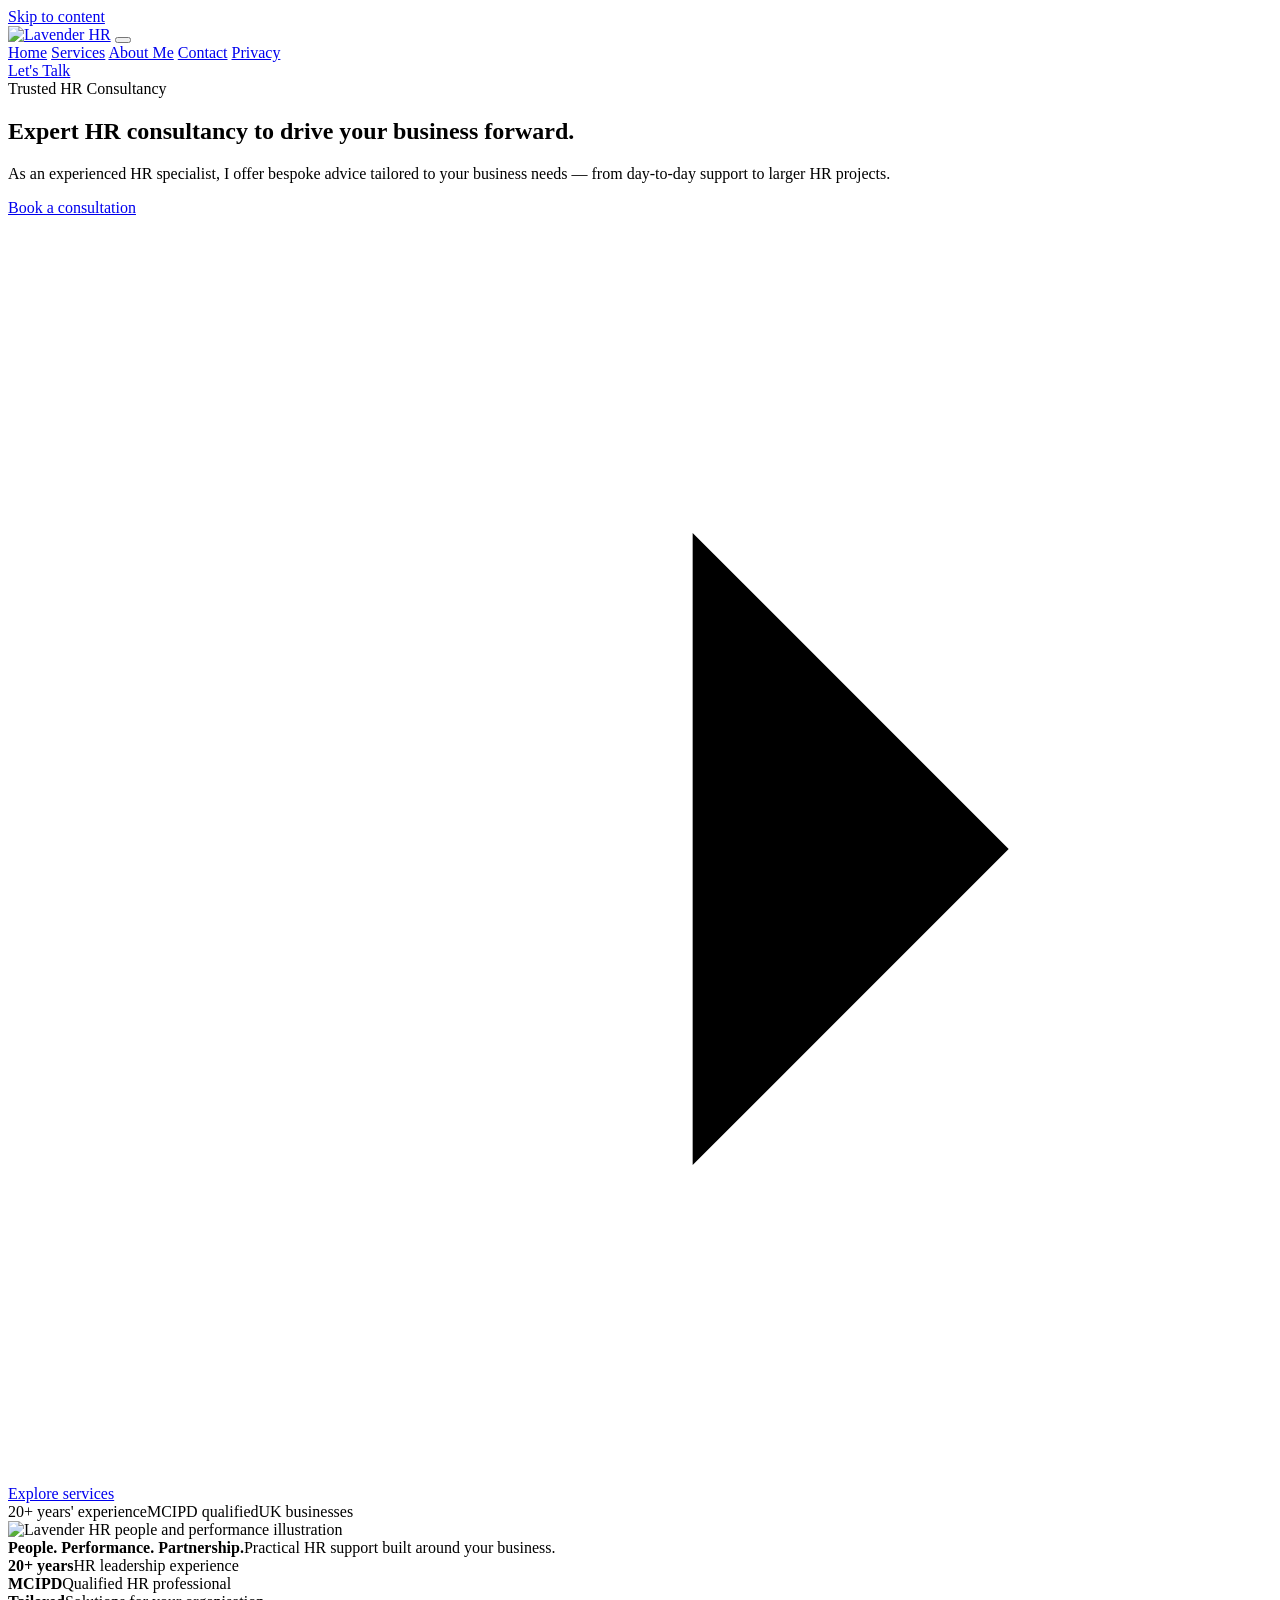
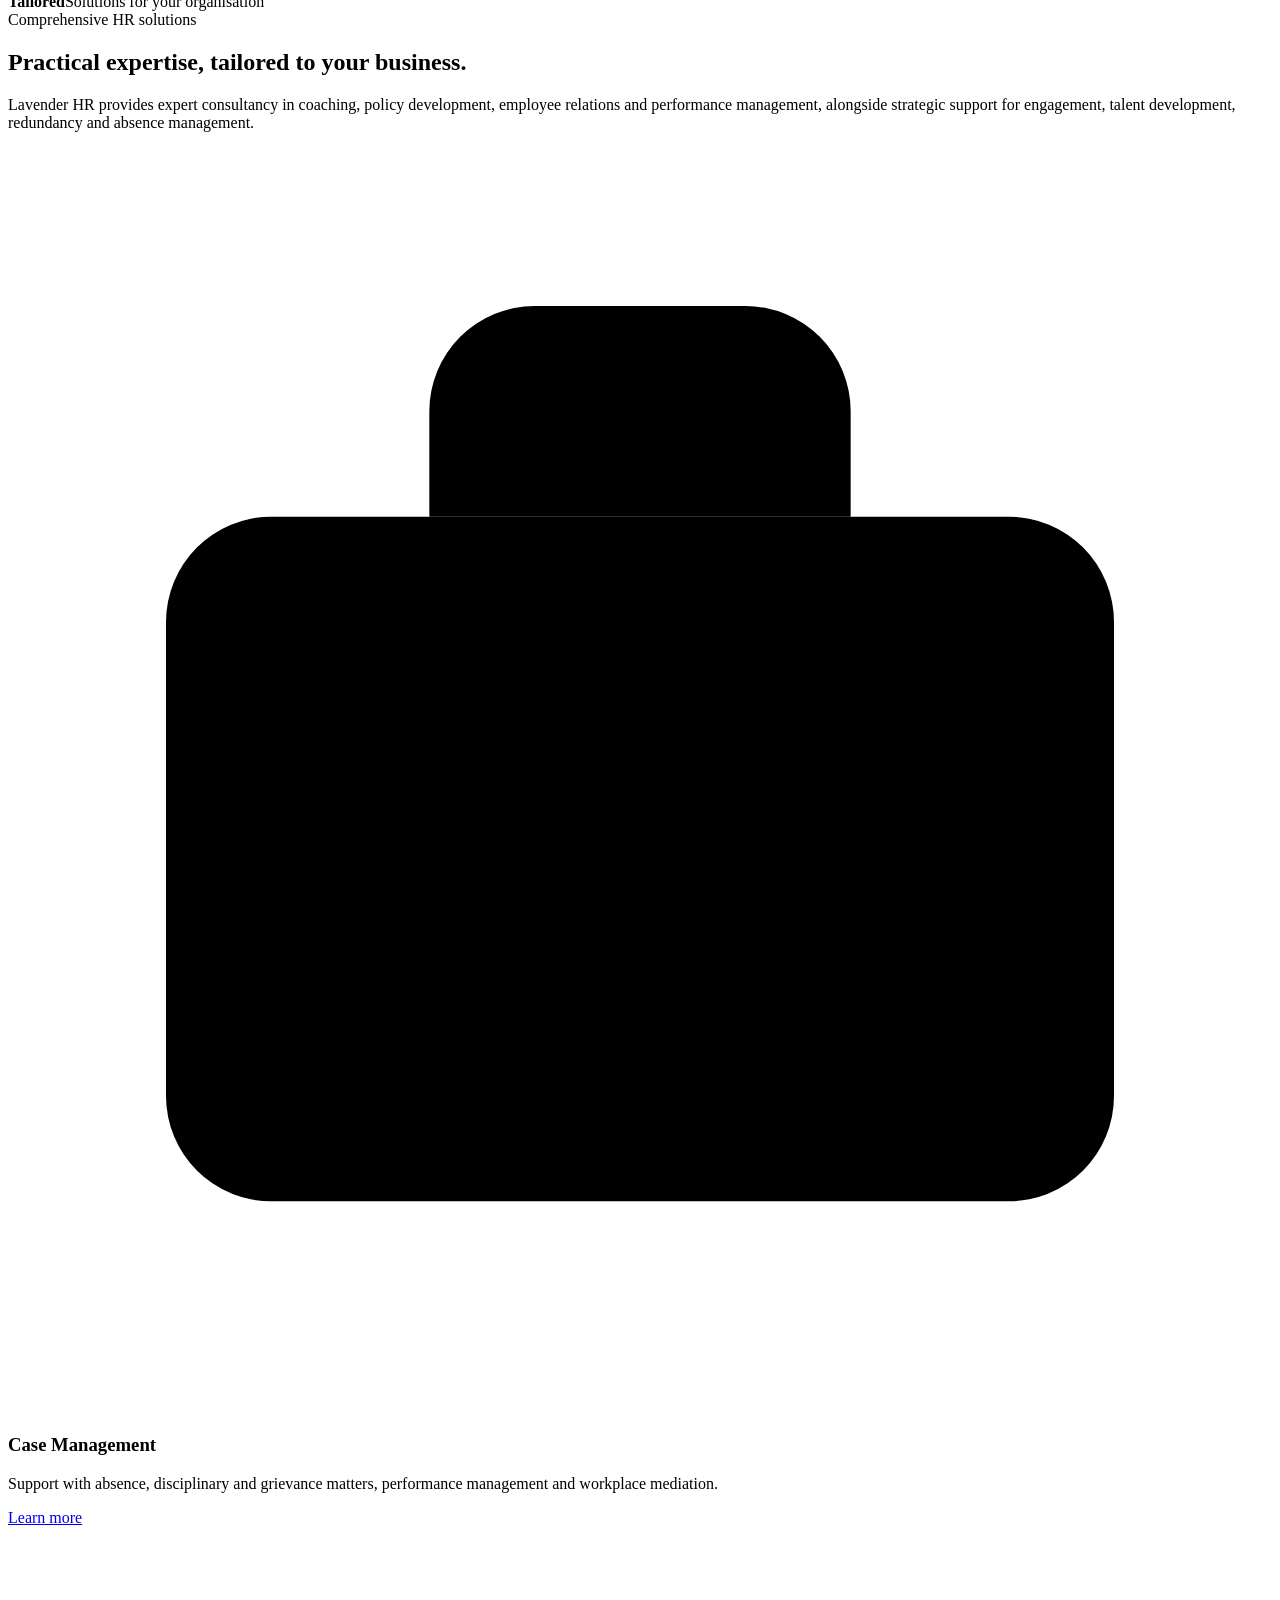
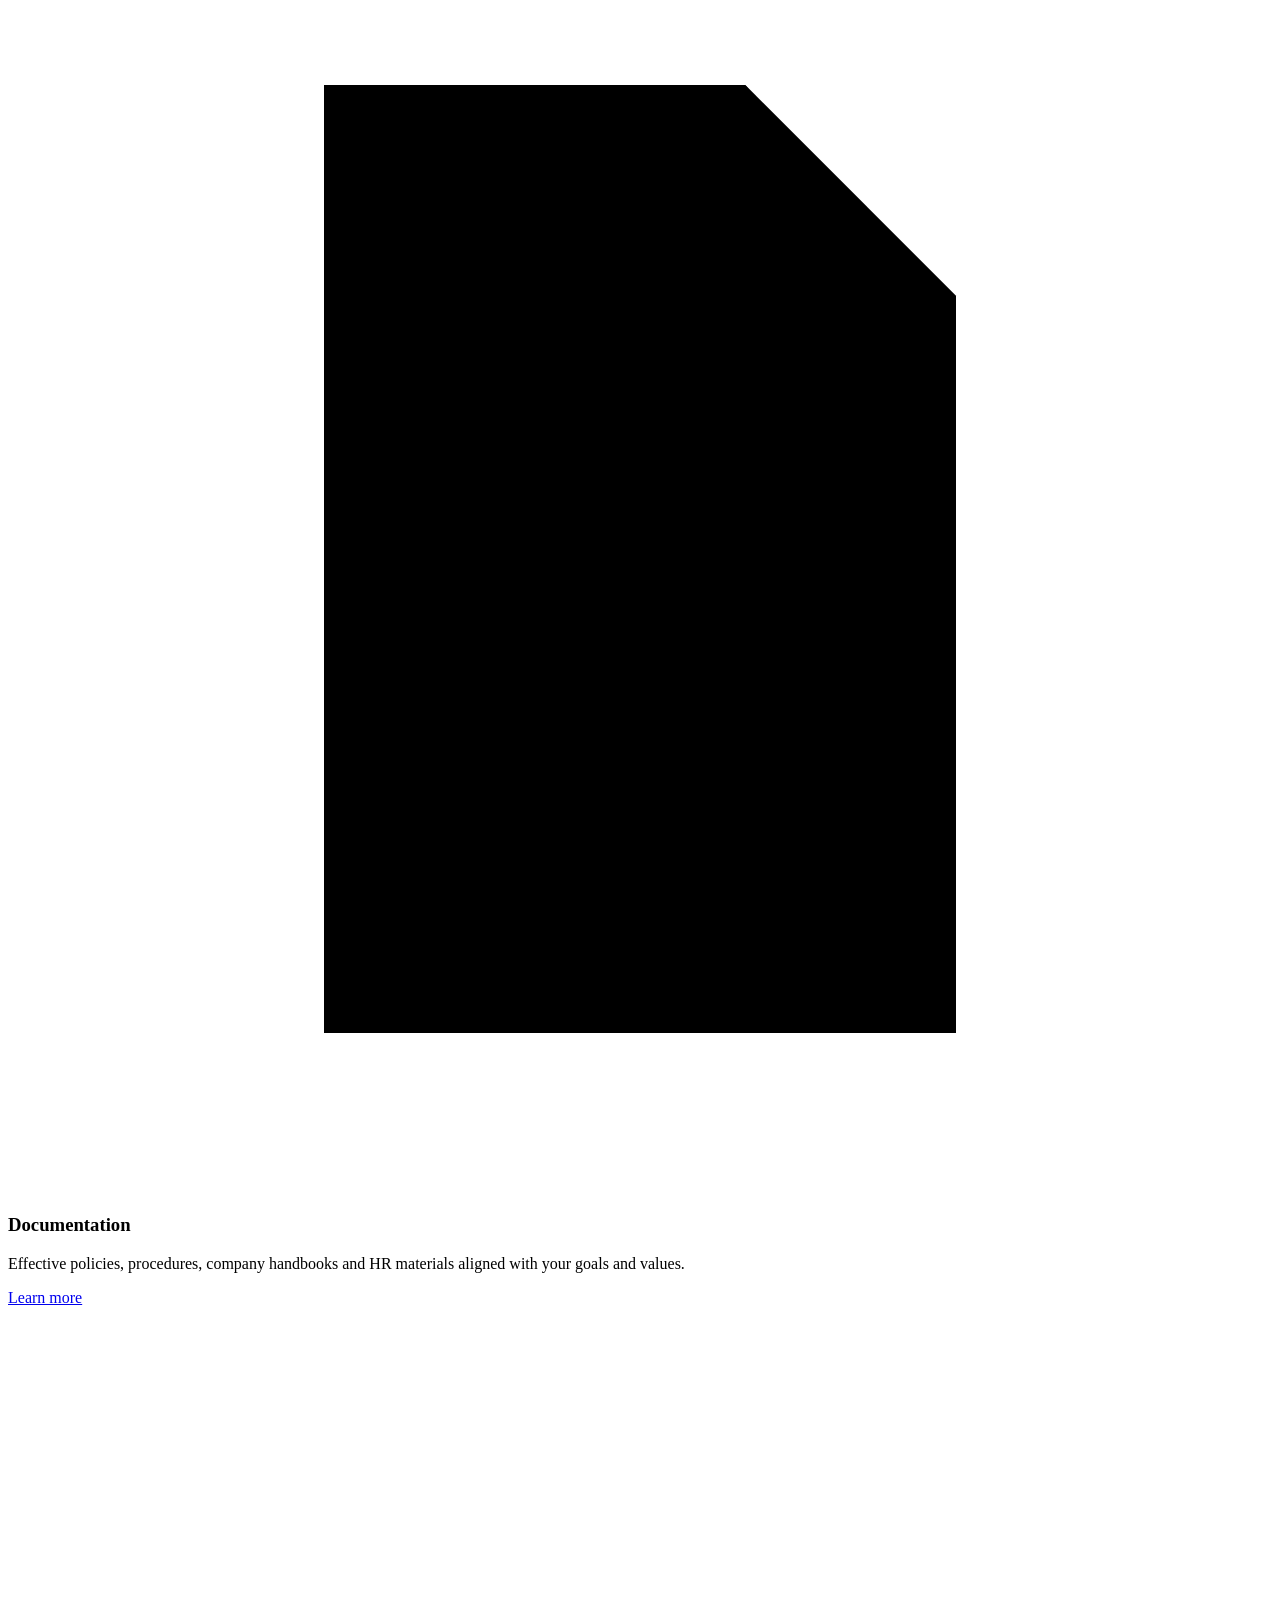
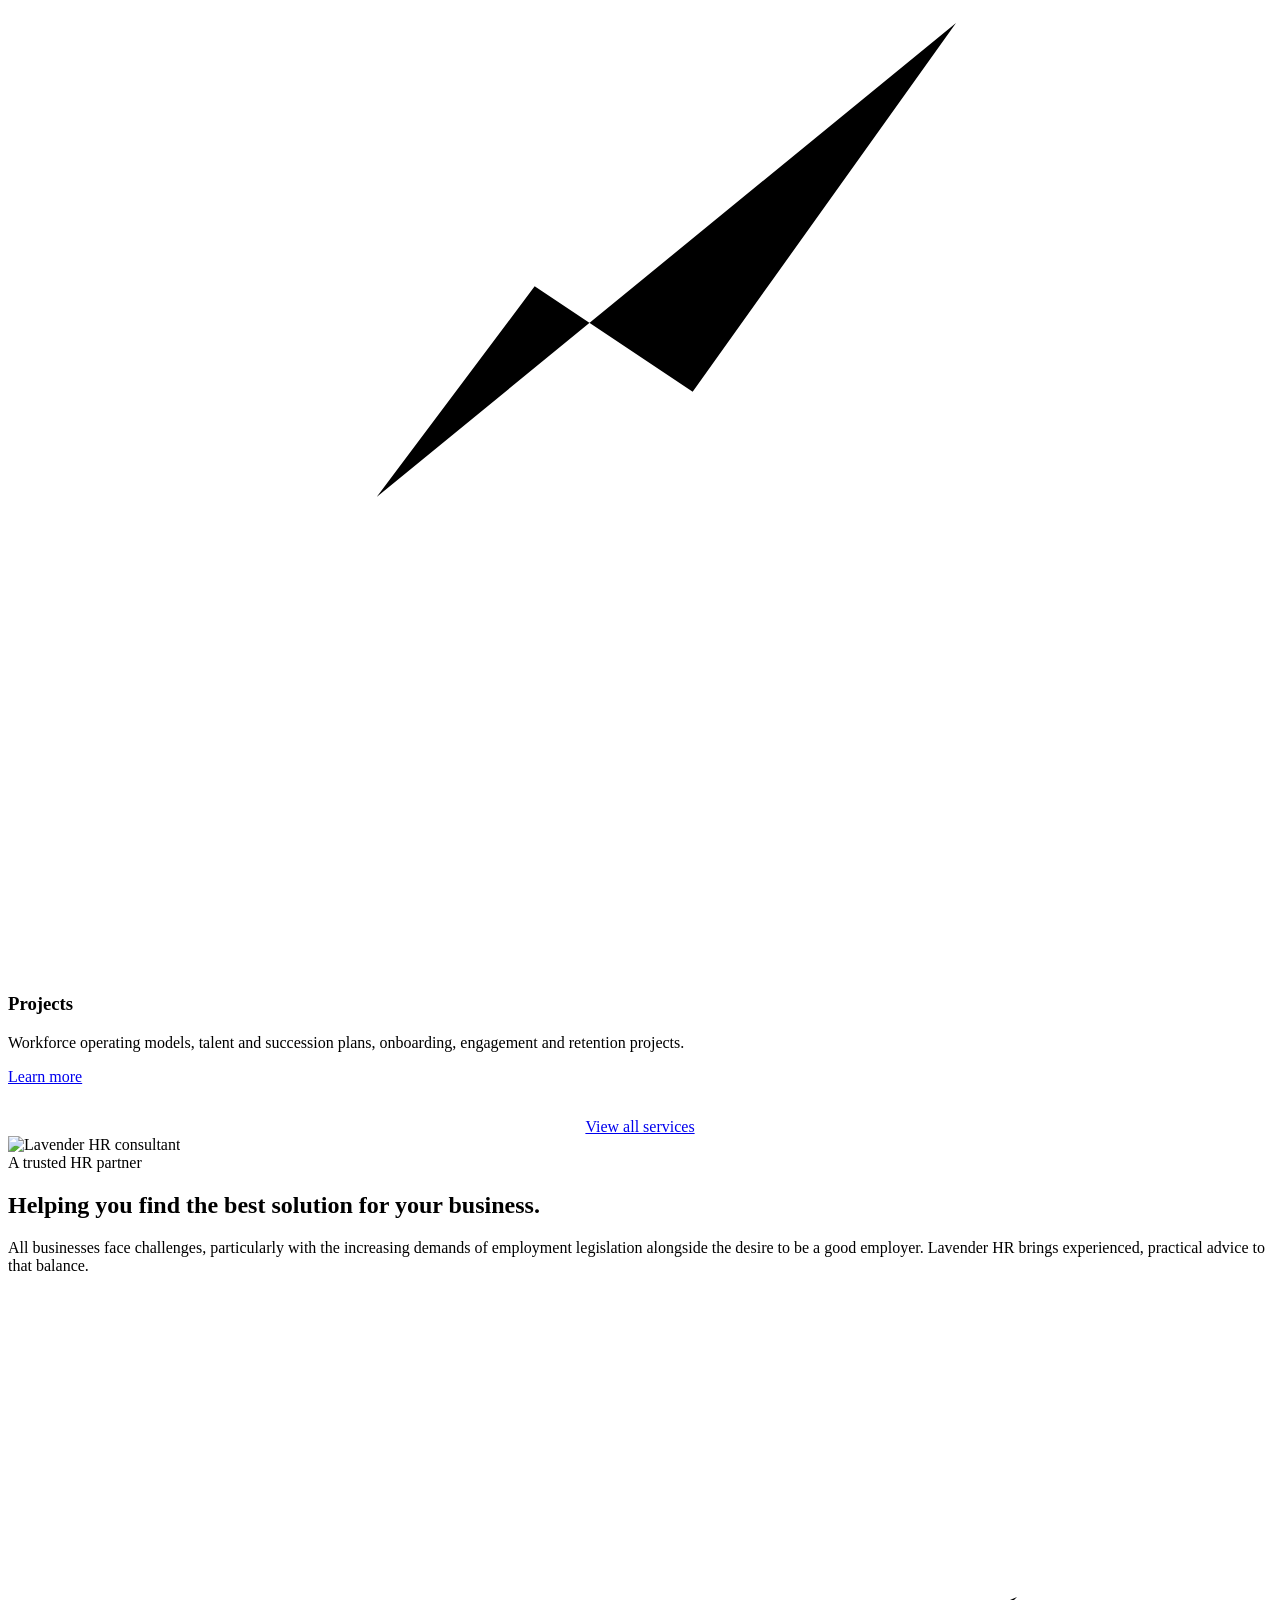
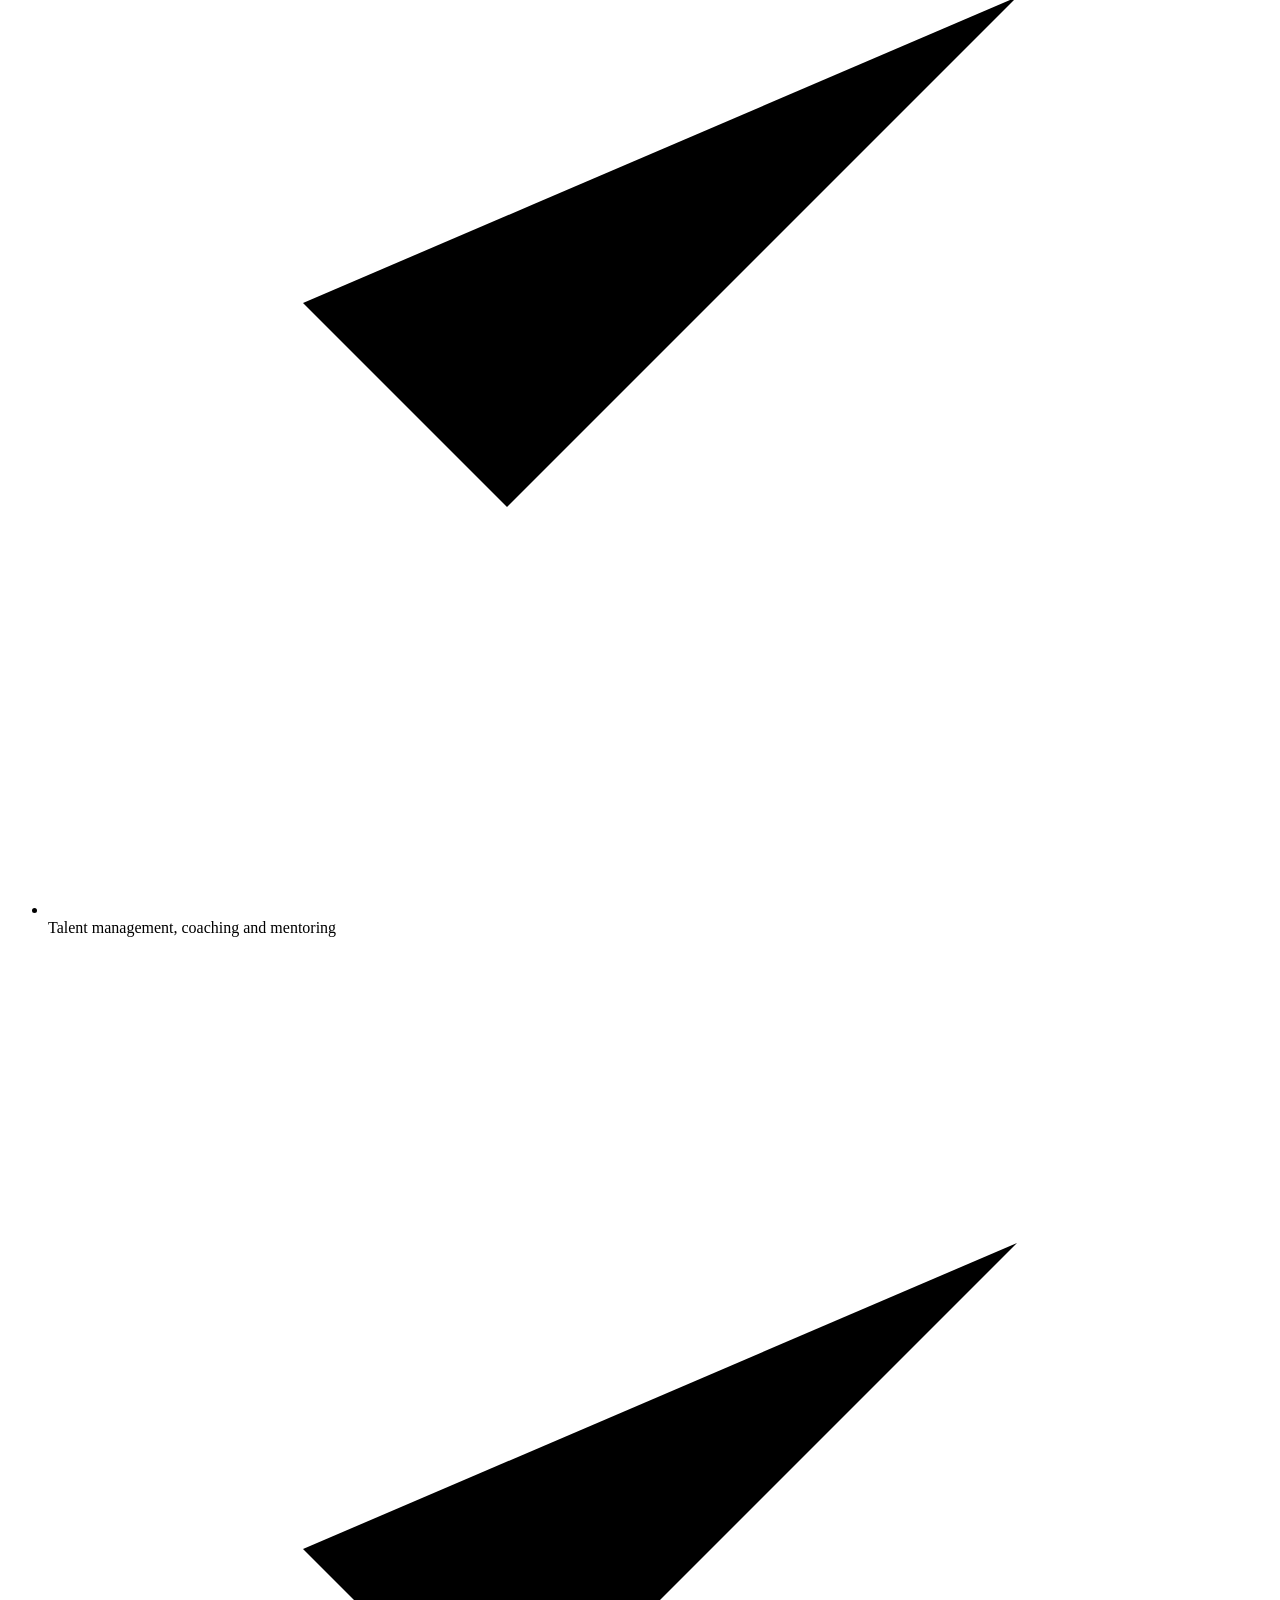
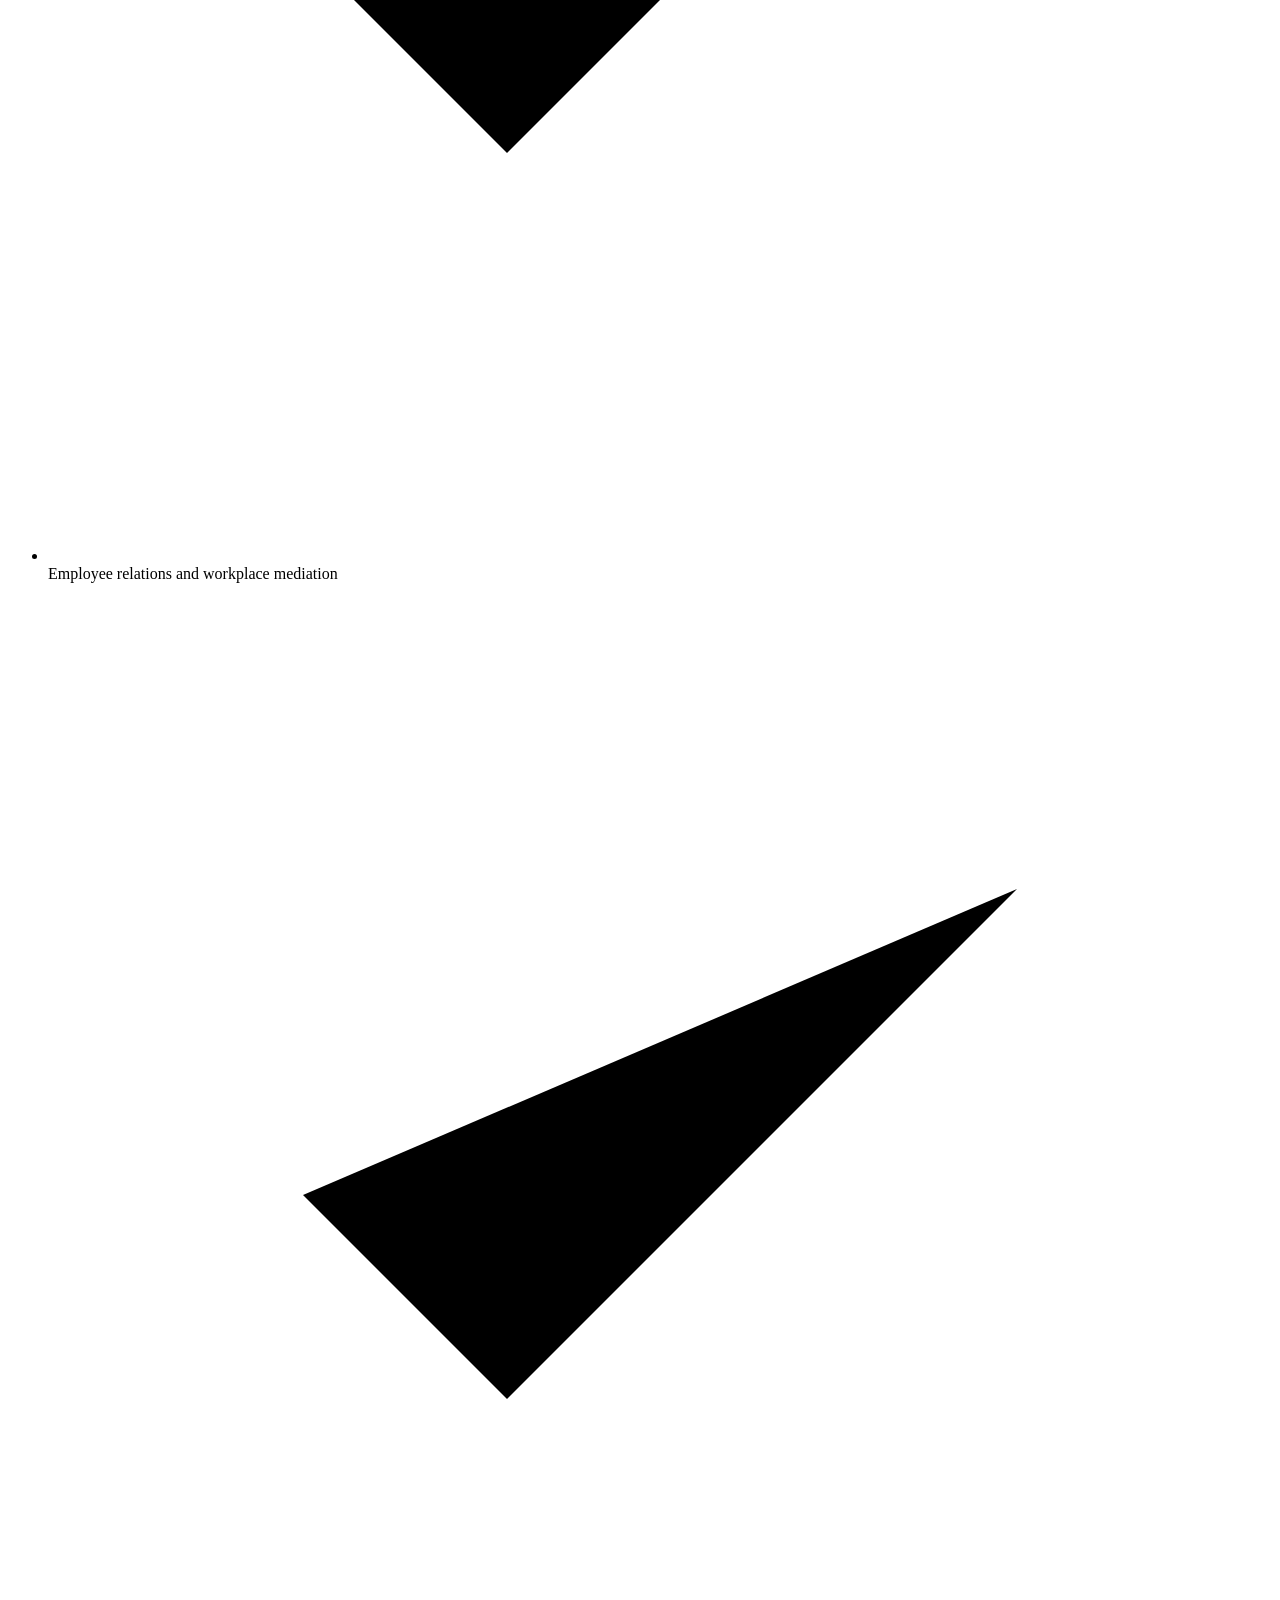
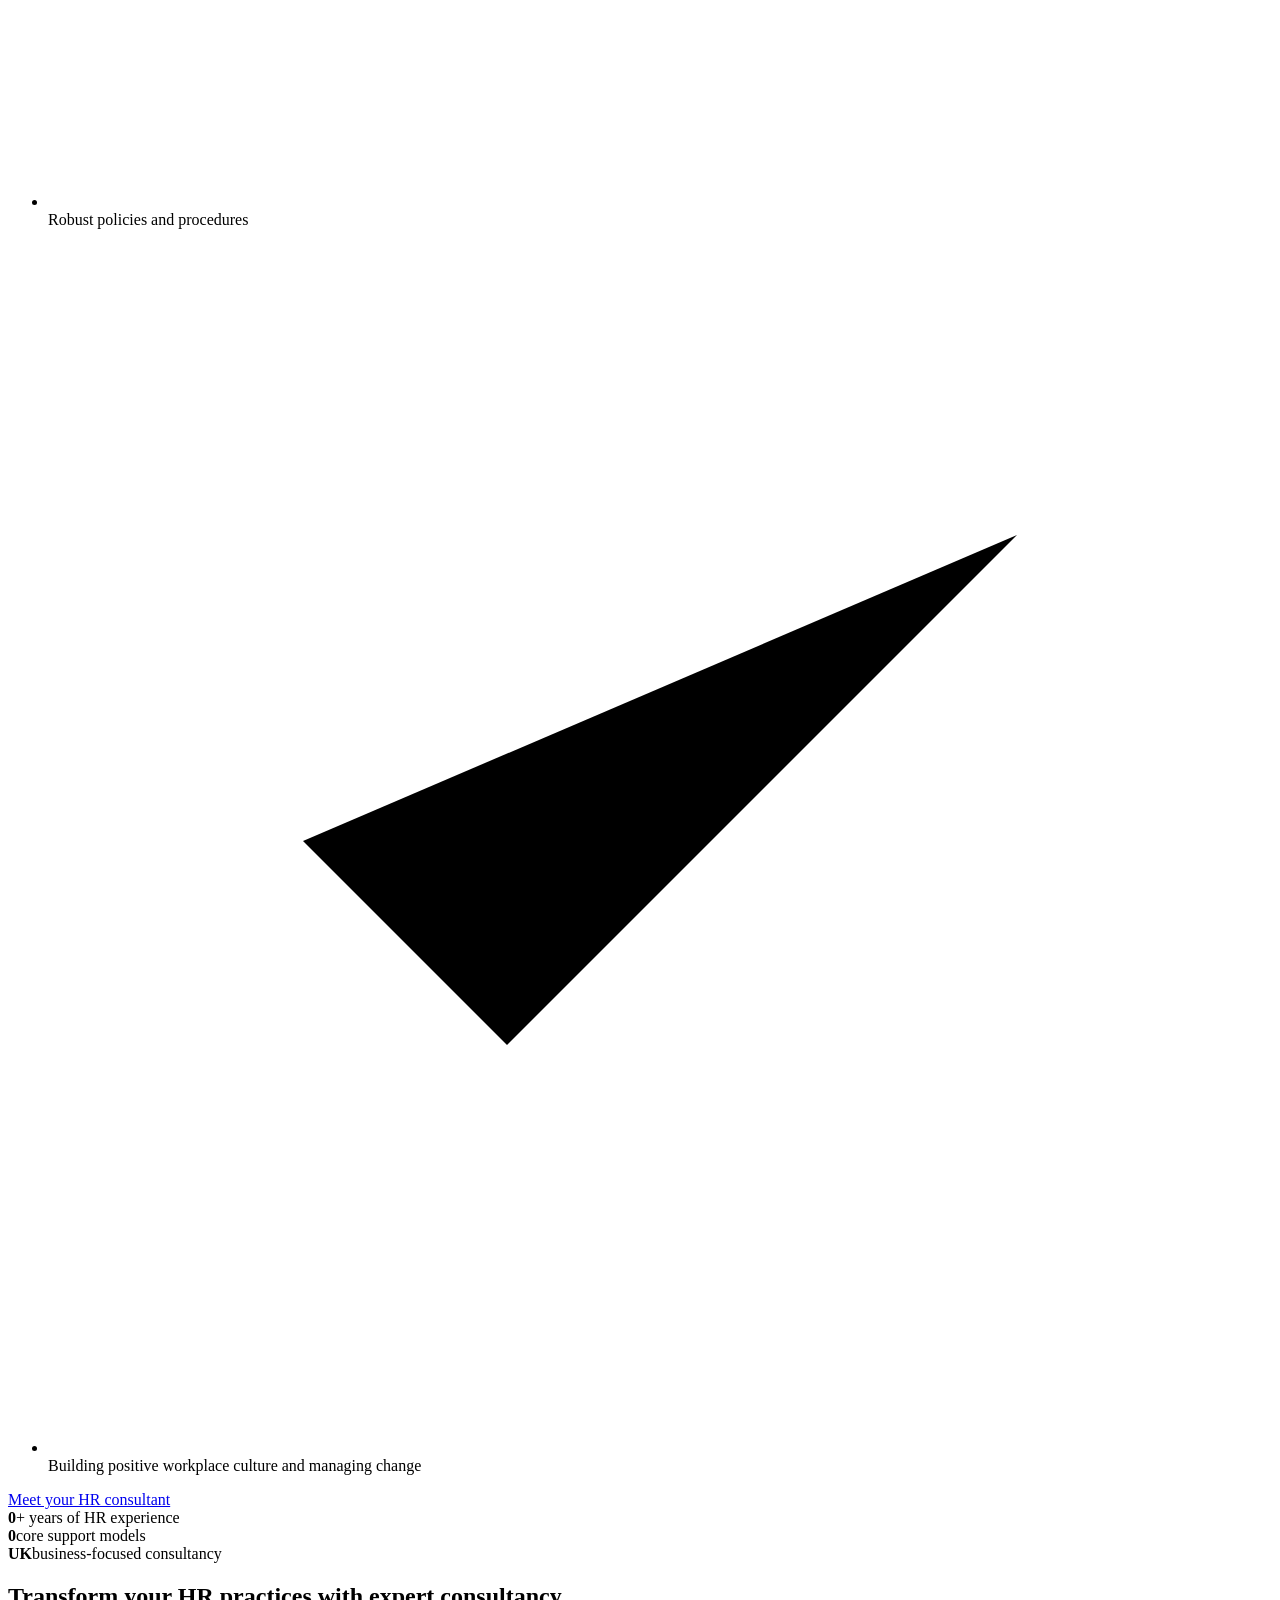
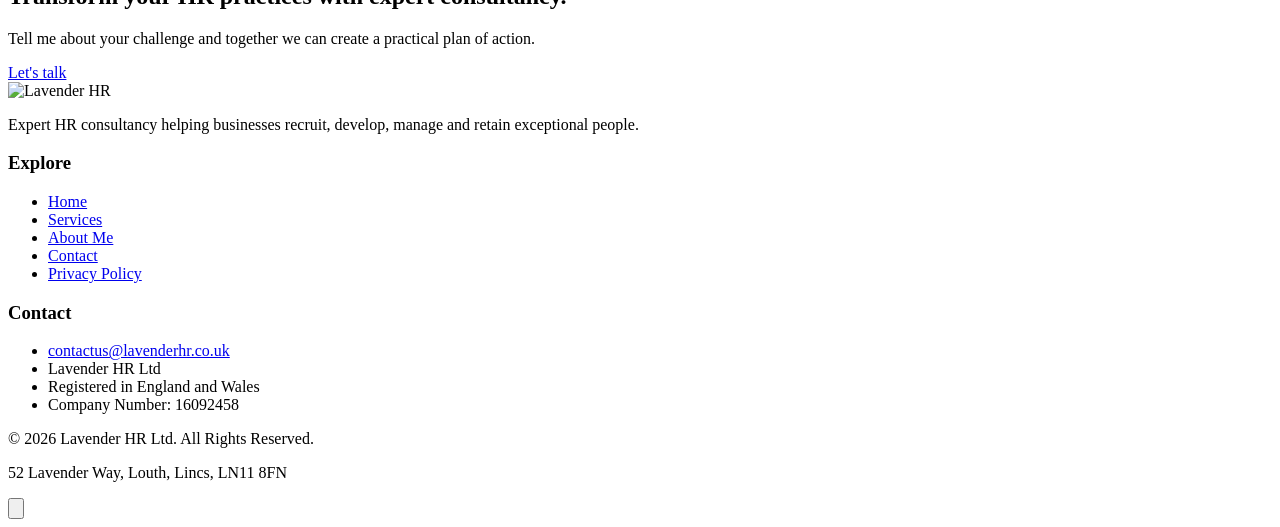
==== commit 12342255: "Add files via upload" ====
--- a/index.html
+++ b/index.html
@@ -1,801 +1,139 @@
-<!DOCTYPE html>
-<html lang="en">
-<head>
-
-    <meta charset="UTF-8">
-    <meta name="viewport" content="width=device-width, initial-scale=1.0">
-
-    <title>Lavender HR | Expert HR Consultancy</title>
-
-    <meta name="description" content="Expert HR Consultancy providing tailored HR support, employee relations, policy development, coaching and strategic people solutions for businesses across the UK.">
-
-    <meta name="keywords" content="HR Consultancy, Human Resources, Employee Relations, HR Advice, Employment Law, Performance Management, Policies, Coaching">
-
-    <meta name="author" content="Lavender HR Ltd">
-
-    <link rel="stylesheet" href="css/style.css">
-
-    <link rel="preconnect" href="https://fonts.googleapis.com">
-
-    <link rel="preconnect" href="https://fonts.gstatic.com" crossorigin>
-
-    <link href="https://fonts.googleapis.com/css2?family=Inter:wght@300;400;500;600&family=Poppins:wght@400;600;700&display=swap" rel="stylesheet">
-
-</head>
-
-<body>
-
-<header>
-
-    <nav class="navbar">
-
-        <div class="logo">
-
-            <img src="images/logo.jpg" alt="Lavender HR Logo">
-
-        </div>
-
-        <ul class="nav-links">
-
-            <li><a href="index.html" class="active">Home</a></li>
-
-            <li><a href="#services">Services</a></li>
-
-            <li><a href="about.html">About Me</a></li>
-
-            <li><a href="#contact">Contact</a></li>
-
-            <li><a href="privacy.html">Privacy</a></li>
-
-        </ul>
-
-        <a href="#contact" class="btn-nav">Book a Consultation</a>
-
-    </nav>
-
-</header>
-
-<!-- HERO -->
-
-<section class="hero">
-
-    <div class="hero-content">
-
-        <span class="tagline">
-            Trusted HR Consultancy
-        </span>
-
-        <h1>
-            Expert HR Consultancy to Drive Your Business Forward
-        </h1>
-
-        <p>
-
-            Helping businesses recruit, develop, manage and retain exceptional people through practical, commercially focused HR solutions tailored to your organisation.
-
-        </p>
-
-        <div class="hero-buttons">
-
-            <a href="#contact" class="primary-btn">
-
-                Contact Me
-
-            </a>
-
-            <a href="#services" class="secondary-btn">
-
-                Explore Services
-
-            </a>
-
-        </div>
-
-    </div>
-
-    <div class="hero-image">
-
-        <div class="glass-card">
-
-            <h3>20+ Years Experience</h3>
-
-            <p>
-
-                MCIPD-qualified HR leader supporting organisations across the public and private sectors.
-
-            </p>
-
-        </div>
-
-    </div>
-
-</section>
-
-<!-- INTRO -->
-
-<section class="intro">
-
-    <div class="container">
-
-        <h2>
-
-            HR Expertise Built Around Your Business
-
-        </h2>
-
-        <p>
-
-            Every business is unique. Whether you need ongoing HR support, help navigating a complex employee relations issue, or strategic advice to strengthen your workforce, Lavender HR provides practical solutions that align with your business goals.
-
-        </p>
-
-    </div>
-
-</section>
-
-<!-- WHY LAVENDER HR -->
-
-<section class="why">
-
-    <div class="container">
-
-        <h2>
-
-            Why Choose Lavender HR?
-
-        </h2>
-
-        <p class="section-text">
-
-            Combining over two decades of HR leadership experience with a collaborative and personal approach, Lavender HR delivers trusted advice that helps businesses create positive workplaces while remaining compliant and commercially focused.
-
-        </p>
-
-        <div class="feature-grid">
-
-            <div class="feature-card">
-
-                <div class="icon-circle">
-
-                    ★
-
-                </div>
-
-                <h3>
-
-                    Experienced
-
-                </h3>
-
-                <p>
-
-                    More than twenty years supporting organisations through every stage of the employee lifecycle.
-
-                </p>
-
-            </div>
-
-            <div class="feature-card">
-
-                <div class="icon-circle">
-
-                    ✓
-
-                </div>
-
-                <h3>
-
-                    Tailored Advice
-
-                </h3>
-
-                <p>
-
-                    Every recommendation is designed around your organisation, your culture and your objectives.
-
-                </p>
-
-            </div>
-
-            <div class="feature-card">
-
-                <div class="icon-circle">
-
-                    ♥
-
-                </div>
-
-                <h3>
-
-                    Trusted Partner
-
-                </h3>
-
-                <p>
-
-                    Building long-term relationships with businesses by providing practical, honest and dependable HR support.
-
-                </p>
-
-            </div>
-
-        </div>
-
-    </div>
-
-</section>
-
-<!-- ===================================================
-     SERVICES
-=================================================== -->
-
-<section class="services" id="services">
-
-    <div class="container">
-
-        <span class="section-tag">
-            Our Services
-        </span>
-
-        <h2>
-            Comprehensive HR Solutions
-        </h2>
-
-        <p class="section-text">
-            Whether you need support with a one-off HR challenge or require an experienced HR partner for ongoing guidance, Lavender HR provides practical, commercially focused solutions tailored to your organisation.
-        </p>
-
-        <div class="flip-grid">
-
-            <!-- CARD 1 -->
-
-            <div class="flip-card">
-
-                <div class="flip-card-inner">
-
-                    <div class="flip-card-front">
-
-                        <div class="service-icon">⚖</div>
-
-                        <h3>Case Management</h3>
-
-                        <p>Employee Relations</p>
-
-                    </div>
-
-                    <div class="flip-card-back">
-
-                        <h3>Case Management</h3>
-
-                        <ul>
-
-                            <li>Absence Management</li>
-
-                            <li>Disciplinary Support</li>
-
-                            <li>Grievance Investigations</li>
-
-                            <li>Performance Management</li>
-
-                            <li>Workplace Mediation</li>
-
-                        </ul>
-
-                    </div>
-
-                </div>
-
-            </div>
-
-            <!-- CARD 2 -->
-
-            <div class="flip-card">
-
-                <div class="flip-card-inner">
-
-                    <div class="flip-card-front">
-
-                        <div class="service-icon">📄</div>
-
-                        <h3>Documentation</h3>
-
-                        <p>Policies & Procedures</p>
-
-                    </div>
-
-                    <div class="flip-card-back">
-
-                        <h3>Documentation</h3>
-
-                        <ul>
-
-                            <li>Company Policies</li>
-
-                            <li>Employee Handbooks</li>
-
-                            <li>HR Documentation</li>
-
-                            <li>Procedure Reviews</li>
-
-                            <li>Best Practice Guidance</li>
-
-                        </ul>
-
-                    </div>
-
-                </div>
-
-            </div>
-
-            <!-- CARD 3 -->
-
-            <div class="flip-card">
-
-                <div class="flip-card-inner">
-
-                    <div class="flip-card-front">
-
-                        <div class="service-icon">📈</div>
-
-                        <h3>Projects</h3>
-
-                        <p>Strategic HR</p>
-
-                    </div>
-
-                    <div class="flip-card-back">
-
-                        <h3>Projects</h3>
-
-                        <ul>
-
-                            <li>Organisation Design</li>
-
-                            <li>Talent Planning</li>
-
-                            <li>Succession Planning</li>
-
-                            <li>Onboarding</li>
-
-                            <li>Engagement & Retention</li>
-
-                        </ul>
-
-                    </div>
-
-                </div>
-
-            </div>
-
-            <!-- CARD 4 -->
-
-            <div class="flip-card">
-
-                <div class="flip-card-inner">
-
-                    <div class="flip-card-front">
-
-                        <div class="service-icon">💬</div>
-
-                        <h3>Ad Hoc Consultancy</h3>
-
-                        <p>Pay As You Go</p>
-
-                    </div>
-
-                    <div class="flip-card-back">
-
-                        <h3>Ad Hoc Consultancy</h3>
-
-                        <p>
-
-                            Need advice on a specific issue?
-                            Receive expert HR support without committing to a monthly contract.
-
-                        </p>
-
-                    </div>
-
-                </div>
-
-            </div>
-
-            <!-- CARD 5 -->
-
-            <div class="flip-card">
-
-                <div class="flip-card-inner">
-
-                    <div class="flip-card-front">
-
-                        <div class="service-icon">🤝</div>
-
-                        <h3>Retained Support</h3>
-
-                        <p>Monthly HR Partner</p>
-
-                    </div>
-
-                    <div class="flip-card-back">
-
-                        <h3>Retained Support</h3>
-
-                        <p>
-
-                            Unlimited fixed-fee HR advice, strategic guidance and ongoing support from your dedicated consultant.
-
-                        </p>
-
-                    </div>
-
-                </div>
-
-            </div>
-
-            <!-- CARD 6 -->
-
-            <div class="flip-card">
-
-                <div class="flip-card-inner">
-
-                    <div class="flip-card-front">
-
-                        <div class="service-icon">✨</div>
-
-                        <h3>Tailored Solutions</h3>
-
-                        <p>Built Around You</p>
-
-                    </div>
-
-                    <div class="flip-card-back">
-
-                        <h3>Tailored Solutions</h3>
-
-                        <p>
-
-                            Every organisation is different.
-                            Lavender HR develops bespoke proposals that align with your goals, culture and ambitions.
-
-                        </p>
-
-                    </div>
-
-                </div>
-
-            </div>
-
-        </div>
-
-    </div>
-
-</section>
-
-<!-- ===================================================
-     HIGHLIGHT SECTION
-=================================================== -->
-
-<section class="highlight">
-
-    <div class="container highlight-grid">
-
-        <div>
-
-            <span class="section-tag">
-
-                Supporting Businesses Across the UK
-
-            </span>
-
-            <h2>
-
-                Practical HR Advice You Can Rely On
-
-            </h2>
-
-            <p>
-
-                From recruitment through to redundancy, Lavender HR offers clear, pragmatic advice designed to help you make confident decisions while creating positive, productive workplaces.
-
-            </p>
-
-            <ul class="benefits">
-
-                <li>✔ MCIPD Qualified HR Professional</li>
-
-                <li>✔ 20+ Years HR Leadership Experience</li>
-
-                <li>✔ Public & Private Sector Expertise</li>
-
-                <li>✔ Tailored Business Solutions</li>
-
-                <li>✔ Friendly, Professional Support</li>
-
-            </ul>
-
-        </div>
-
-        <div class="quote-card">
-
-            <h3>
-
-                "People are at the heart of every successful business."
-
-            </h3>
-
-            <p>
-
-                Lavender HR works alongside business owners and leaders to develop effective people strategies that strengthen culture, improve performance and support sustainable growth.
-
-            </p>
-
-            <a href="#contact" class="primary-btn">
-
-                Let's Talk
-
-            </a>
-
-        </div>
-
-    </div>
-
-</section>
-
-<!-- ===================================================
-     CONTACT
-=================================================== -->
-
-<section class="contact-section" id="contact">
-
-    <div class="container">
-
-        <div class="contact-header">
-
-            <span class="section-tag">
-                Get In Touch
-            </span>
-
-            <h2>
-                Ready to Strengthen Your HR?
-            </h2>
-
-            <p class="section-text">
-                Whether you're facing a specific HR challenge or looking for ongoing strategic support,
-                I'd be delighted to discuss how Lavender HR can help your business succeed.
-            </p>
-
-        </div>
-
-        <div class="contact-grid">
-
-            <div class="contact-details">
-
-                <div class="contact-card">
-
-                    <h3>Email</h3>
-
-                    <p>
-                        <a href="mailto:contactus@lavenderhr.co.uk">
-                            contactus@lavenderhr.co.uk
-                        </a>
-                    </p>
-
-                </div>
-
-                <div class="contact-card">
-
-                    <h3>Support Available</h3>
-
-                    <p>
-
-                        ✔ Employee Relations<br>
-                        ✔ HR Consultancy<br>
-                        ✔ Policies & Procedures<br>
-                        ✔ Performance Management<br>
-                        ✔ Business Change<br>
-                        ✔ Coaching & Mentoring
-
-                    </p>
-
-                </div>
-
-                <div class="contact-card">
-
-                    <h3>Working With You</h3>
-
-                    <p>
-
-                        Lavender HR provides flexible support for businesses across the UK,
-                        whether you require one-off consultancy, project work or retained
-                        monthly HR support.
-
-                    </p>
-
-                </div>
-
-            </div>
-
-            <div class="contact-form-card">
-
-                <form action="#" method="post">
-
-                    <div class="form-row">
-
-                        <input
-                            type="text"
-                            name="name"
-                            placeholder="Your Name"
-                            required>
-
-                    </div>
-
-                    <div class="form-row">
-
-                        <input
-                            type="email"
-                            name="email"
-                            placeholder="Email Address"
-                            required>
-
-                    </div>
-
-                    <div class="form-row">
-
-                        <input
-                            type="text"
-                            name="company"
-                            placeholder="Company Name">
-
-                    </div>
-
-                    <div class="form-row">
-
-                        <textarea
-                            name="message"
-                            rows="7"
-                            placeholder="How can Lavender HR help?"
-                            required></textarea>
-
-                    </div>
-
-                    <button type="submit" class="primary-btn">
-
-                        Request a Consultation
-
-                    </button>
-
-                </form>
-
-            </div>
-
-        </div>
-
-    </div>
-
-</section>
-
-<!-- ===================================================
-     CALL TO ACTION
-=================================================== -->
-
-<section class="cta-banner">
-
-    <div class="container cta-container">
-
-        <h2>
-
-            Helping businesses build confident,
-            compliant and engaged workforces.
-
-        </h2>
-
-        <p>
-
-            Expert HR advice tailored to your organisation,
-            your people and your future.
-
-        </p>
-
-        <a href="mailto:contactus@lavenderhr.co.uk" class="primary-btn">
-
-            Contact Lavender HR
-
-        </a>
-
-    </div>
-
-</section>
-
-<!-- ===================================================
-     FOOTER
-=================================================== -->
-
-<footer>
-
-    <div class="container footer-grid">
-
-        <div class="footer-column">
-
-            <img
-                src="images/logo.jpg"
-                alt="Lavender HR Logo"
-                class="footer-logo">
-
-            <p>
-
-                Expert HR consultancy helping businesses recruit,
-                develop, manage and retain exceptional people.
-
-            </p>
-
-        </div>
-
-        <div class="footer-column">
-
-            <h4>Navigation</h4>
-
-            <ul>
-
-                <li><a href="index.html">Home</a></li>
-
-                <li><a href="#services">Services</a></li>
-
-                <li><a href="about.html">About Me</a></li>
-
-                <li><a href="privacy.html">Privacy Policy</a></li>
-
-            </ul>
-
-        </div>
-
-        <div class="footer-column">
-
-            <h4>Contact</h4>
-
-            <p>
-
-                <a href="mailto:contactus@lavenderhr.co.uk">
-                    contactus@lavenderhr.co.uk
-                </a>
-
-            </p>
-
-            <p>
-
-                Lavender HR Ltd
-
-            </p>
-
-            <p>
-
-                Registered in England & Wales
-
-            </p>
-
-            <p>
-
-                Company No. 16092458
-
-            </p>
-
-        </div>
-
-    </div>
-
-    <div class="copyright">
-
-        <p>
-
-            © 2026 Lavender HR Ltd. All Rights Reserved.
-
-        </p>
-
-    </div>
-
-</footer>
-
-<script src="js/script.js"></script>
-
-</body>
-
-</html>
+<!doctype html>
+<html lang="en">
+<head>
+<meta charset="utf-8">
+<meta name="viewport" content="width=device-width, initial-scale=1">
+<title>Lavender HR | Expert HR Consultancy</title>
+<meta name="description" content="Expert HR consultancy tailored to help UK businesses recruit, develop, manage and retain exceptional people.">
+<meta name="author" content="Lavender HR Ltd">
+<meta property="og:title" content="Lavender HR | Expert HR Consultancy">
+<meta property="og:description" content="Expert HR consultancy tailored to help UK businesses recruit, develop, manage and retain exceptional people.">
+<meta property="og:type" content="website">
+<link rel="icon" href="images/logo.jpg" type="image/jpeg">
+<link rel="preconnect" href="https://fonts.googleapis.com">
+<link rel="preconnect" href="https://fonts.gstatic.com" crossorigin>
+<link href="https://fonts.googleapis.com/css2?family=Inter:wght@400;500;600;700;800&family=Poppins:wght@500;600;700;800&display=swap" rel="stylesheet">
+<link rel="stylesheet" href="css/style.css">
+</head>
+<body>
+<a class="skip-link" href="#main">Skip to content</a>
+<header class="site-header"><nav class="container nav">
+<a class="brand" href="index.html" aria-label="Lavender HR home"><img src="images/logo.jpg" alt="Lavender HR"></a>
+<button class="menu-toggle" type="button" aria-label="Open menu" aria-expanded="false"><span></span><span></span><span></span></button>
+<div class="nav-links">
+  <a href="index.html" class="active">Home</a>
+  <a href="services.html">Services</a>
+  <a href="about.html">About Me</a>
+  <a href="contact.html">Contact</a>
+  <a href="privacy.html">Privacy</a>
+</div>
+<a class="btn btn-primary nav-cta" href="contact.html">Let's Talk</a>
+</nav></header>
+
+<main id="main">
+<section class="hero">
+  <div class="container hero-copy">
+    <span class="eyebrow">Trusted HR Consultancy</span>
+    <h1>Expert HR consultancy to drive your business forward.</h1>
+    <p class="lead">As an experienced HR specialist, I offer bespoke advice tailored to your business needs — from day-to-day support to larger HR projects.</p>
+    <div class="hero-actions">
+      <a class="btn btn-primary" href="contact.html">Book a consultation <svg viewBox="0 0 24 24" aria-hidden="true"><path d="M5 12h14M13 6l6 6-6 6"/></svg></a>
+      <a class="btn btn-outline" href="services.html">Explore services</a>
+    </div>
+    <div class="hero-points"><span>20+ years' experience</span><span>MCIPD qualified</span><span>UK businesses</span></div>
+  </div>
+  <div class="container hero-art">
+    <img src="images/hero.svg" alt="Lavender HR people and performance illustration">
+    <div class="hero-badge"><strong>People. Performance. Partnership.</strong><span>Practical HR support built around your business.</span></div>
+  </div>
+</section>
+
+<section class="trust-strip">
+  <div class="container trust-grid">
+    <div class="trust-item reveal"><strong>20+ years</strong><span>HR leadership experience</span></div>
+    <div class="trust-item reveal"><strong>MCIPD</strong><span>Qualified HR professional</span></div>
+    <div class="trust-item reveal"><strong>Tailored</strong><span>Solutions for your organisation</span></div>
+  </div>
+</section>
+
+<section class="section">
+  <div class="container">
+    <div class="section-heading center">
+      <span class="eyebrow">Comprehensive HR solutions</span>
+      <h2>Practical expertise, tailored to your business.</h2>
+      <p>Lavender HR provides expert consultancy in coaching, policy development, employee relations and performance management, alongside strategic support for engagement, talent development, redundancy and absence management.</p>
+    </div>
+    <div class="service-grid">
+      <article class="service-card reveal"><div class="service-icon"><svg viewBox="0 0 24 24" aria-hidden="true"><rect x="3" y="7" width="18" height="13" rx="2"/><path d="M8 7V5a2 2 0 0 1 2-2h4a2 2 0 0 1 2 2v2M3 12h18M10 12v2h4v-2"/></svg></div><h3>Case Management</h3><p>Support with absence, disciplinary and grievance matters, performance management and workplace mediation.</p><a class="service-link" href="services.html#case-management">Learn more</a></article>
+      <article class="service-card reveal"><div class="service-icon"><svg viewBox="0 0 24 24" aria-hidden="true"><path d="M6 3h8l4 4v14H6z"/><path d="M14 3v5h4M9 12h6M9 16h6"/></svg></div><h3>Documentation</h3><p>Effective policies, procedures, company handbooks and HR materials aligned with your goals and values.</p><a class="service-link" href="services.html#documentation">Learn more</a></article>
+      <article class="service-card reveal"><div class="service-icon"><svg viewBox="0 0 24 24" aria-hidden="true"><path d="M4 19V5M4 19h16"/><path d="m7 15 3-4 3 2 5-7"/></svg></div><h3>Projects</h3><p>Workforce operating models, talent and succession plans, onboarding, engagement and retention projects.</p><a class="service-link" href="services.html#projects">Learn more</a></article>
+    </div>
+    <div style="text-align:center;margin-top:32px"><a class="btn btn-outline" href="services.html">View all services</a></div>
+  </div>
+</section>
+
+<section class="section" style="background:#fff">
+  <div class="container split">
+    <div class="photo-frame"><img src="images/profile.png" alt="Lavender HR consultant"></div>
+    <div>
+      <span class="eyebrow">A trusted HR partner</span>
+      <h2>Helping you find the best solution for your business.</h2>
+      <p class="lead">All businesses face challenges, particularly with the increasing demands of employment legislation alongside the desire to be a good employer. Lavender HR brings experienced, practical advice to that balance.</p>
+      <ul class="check-list">
+        <li><svg viewBox="0 0 24 24" aria-hidden="true"><path d="m5 12 4 4L19 6"/></svg><span>Talent management, coaching and mentoring</span></li>
+        <li><svg viewBox="0 0 24 24" aria-hidden="true"><path d="m5 12 4 4L19 6"/></svg><span>Employee relations and workplace mediation</span></li>
+        <li><svg viewBox="0 0 24 24" aria-hidden="true"><path d="m5 12 4 4L19 6"/></svg><span>Robust policies and procedures</span></li>
+        <li><svg viewBox="0 0 24 24" aria-hidden="true"><path d="m5 12 4 4L19 6"/></svg><span>Building positive workplace culture and managing change</span></li>
+      </ul>
+      <a class="btn btn-primary" href="about.html">Meet your HR consultant</a>
+    </div>
+  </div>
+</section>
+
+<section class="stats">
+  <div class="container stats-grid">
+    <div class="stat"><strong data-counter="20">0</strong><span>+ years of HR experience</span></div>
+    <div class="stat"><strong data-counter="3">0</strong><span>core support models</span></div>
+    <div class="stat"><strong>UK</strong><span>business-focused consultancy</span></div>
+  </div>
+</section>
+
+<section class="cta">
+  <div class="container cta-box">
+    <div><h2>Transform your HR practices with expert consultancy.</h2><p>Tell me about your challenge and together we can create a practical plan of action.</p></div>
+    <a class="btn btn-light" href="contact.html">Let's talk</a>
+  </div>
+</section>
+</main>
+
+<footer class="site-footer">
+  <div class="container footer-grid">
+    <div class="footer-brand">
+      <img src="images/logo.jpg" alt="Lavender HR">
+      <p>Expert HR consultancy helping businesses recruit, develop, manage and retain exceptional people.</p>
+    </div>
+    <div>
+      <h3>Explore</h3>
+      <ul>
+        <li><a href="index.html">Home</a></li><li><a href="services.html">Services</a></li>
+        <li><a href="about.html">About Me</a></li><li><a href="contact.html">Contact</a></li>
+        <li><a href="privacy.html">Privacy Policy</a></li>
+      </ul>
+    </div>
+    <div>
+      <h3>Contact</h3>
+      <ul>
+        <li><a href="mailto:contactus@lavenderhr.co.uk">contactus@lavenderhr.co.uk</a></li>
+        <li>Lavender HR Ltd</li><li>Registered in England and Wales</li><li>Company Number: 16092458</li>
+      </ul>
+    </div>
+  </div>
+  <div class="container footer-bottom">
+    <p>© 2026 Lavender HR Ltd. All Rights Reserved.</p>
+    <p>52 Lavender Way, Louth, Lincs, LN11 8FN</p>
+  </div>
+</footer>
+<button class="back-to-top" type="button" aria-label="Back to top"><svg viewBox="0 0 24 24" aria-hidden="true"><path d="m6 15 6-6 6 6"/></svg></button>
+
+<script src="js/script.js"></script>
+</body></html>
